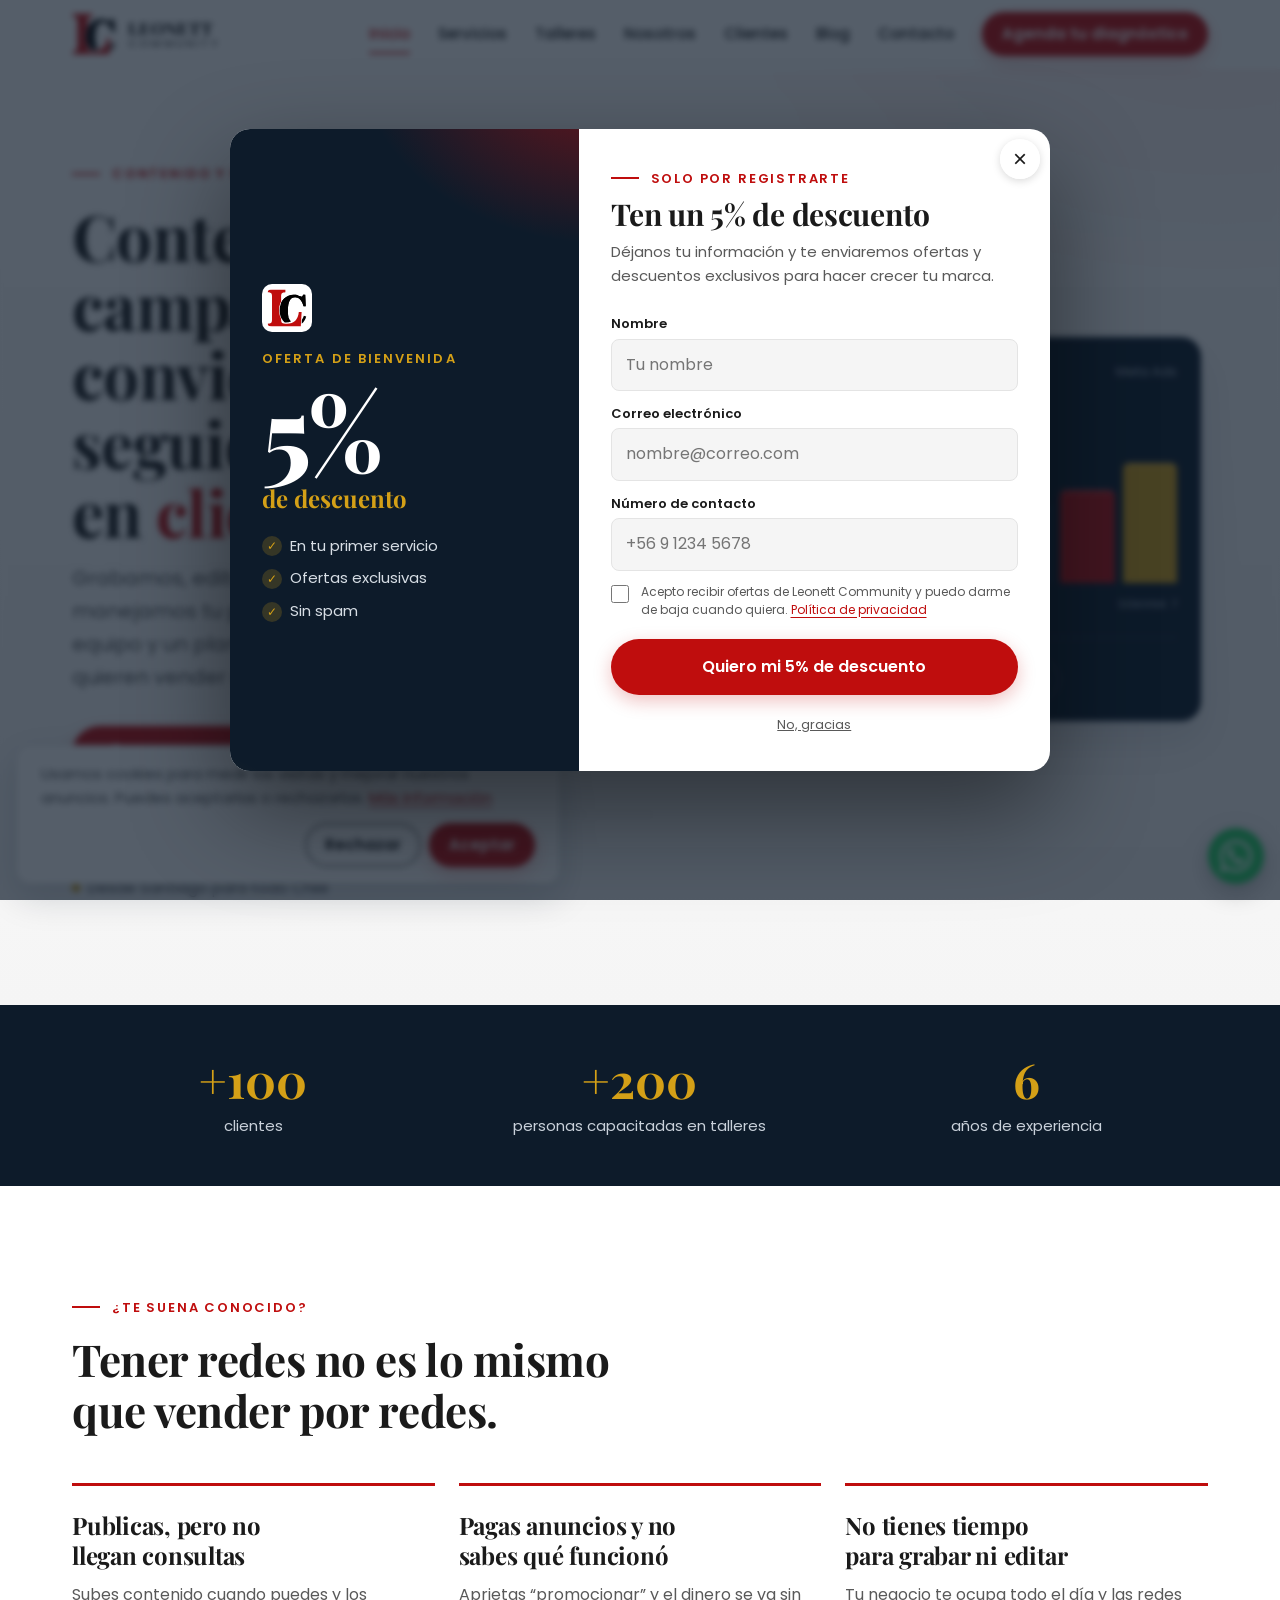
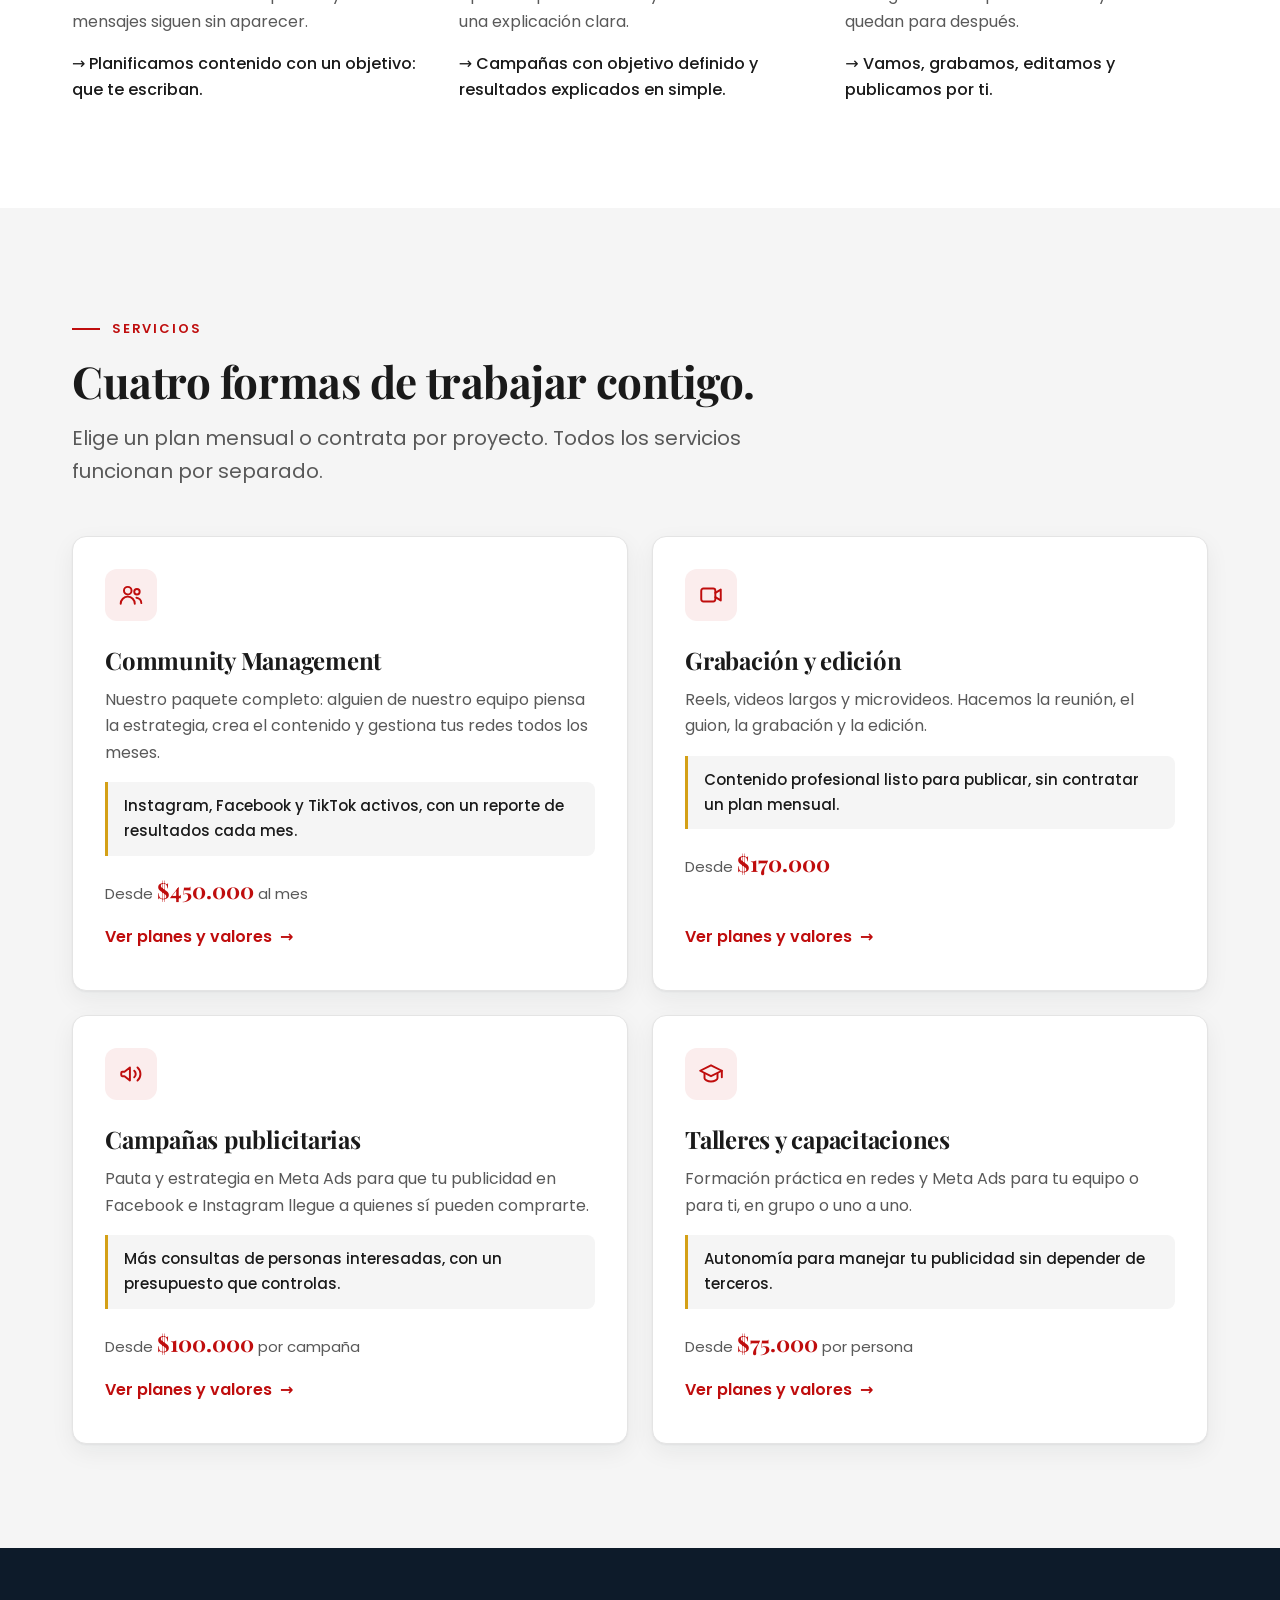
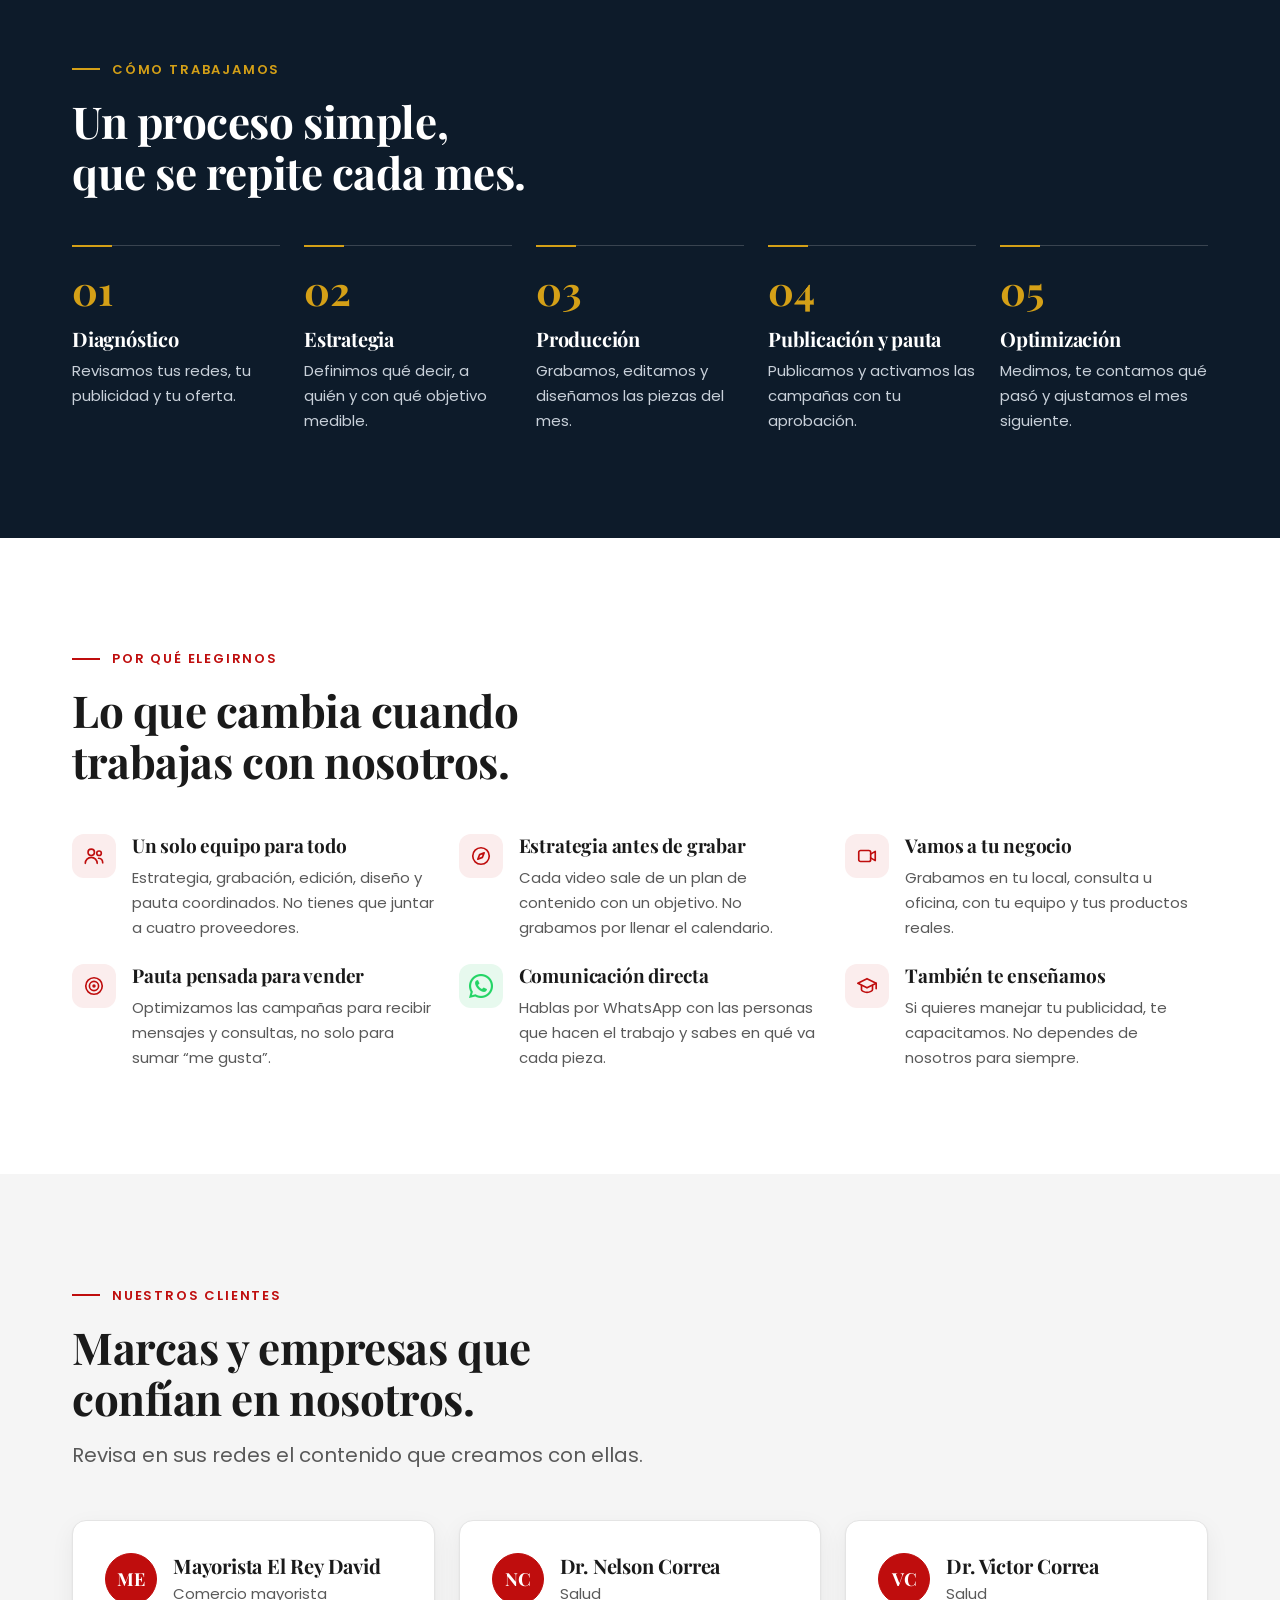
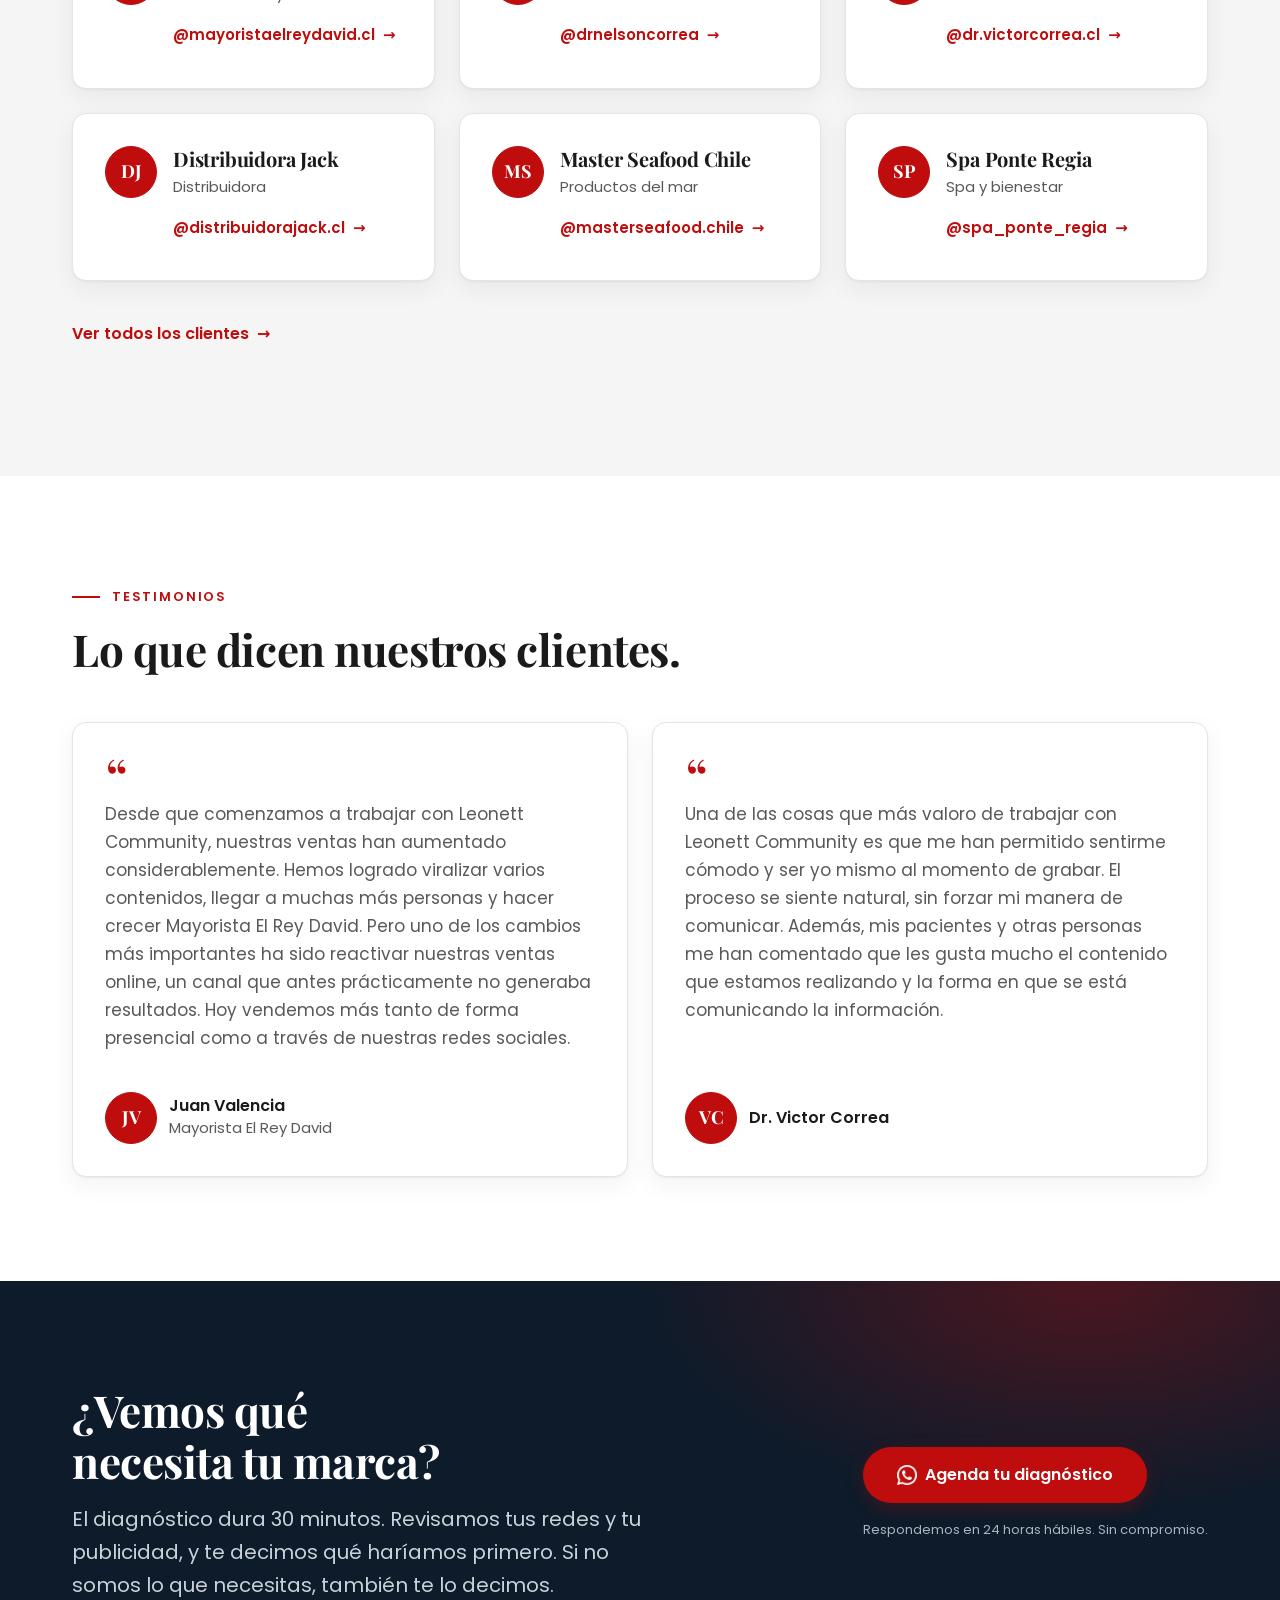
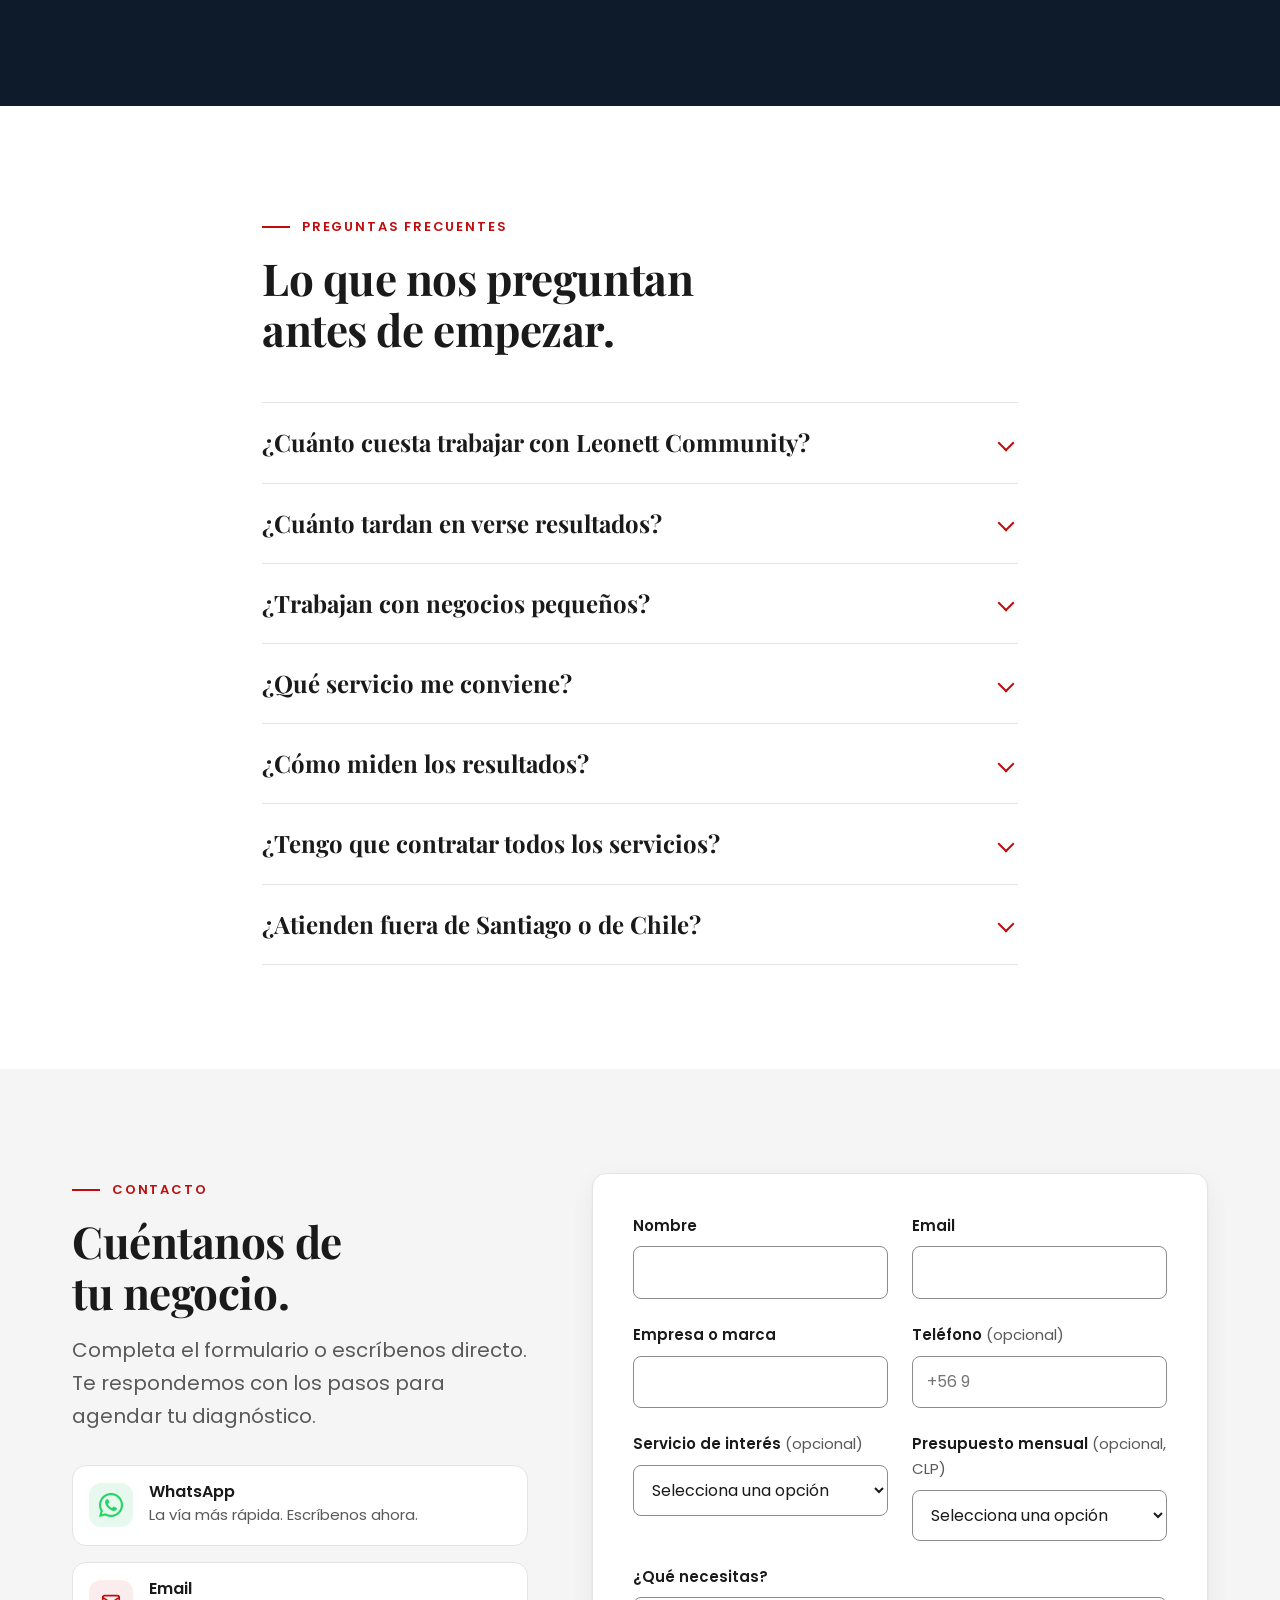
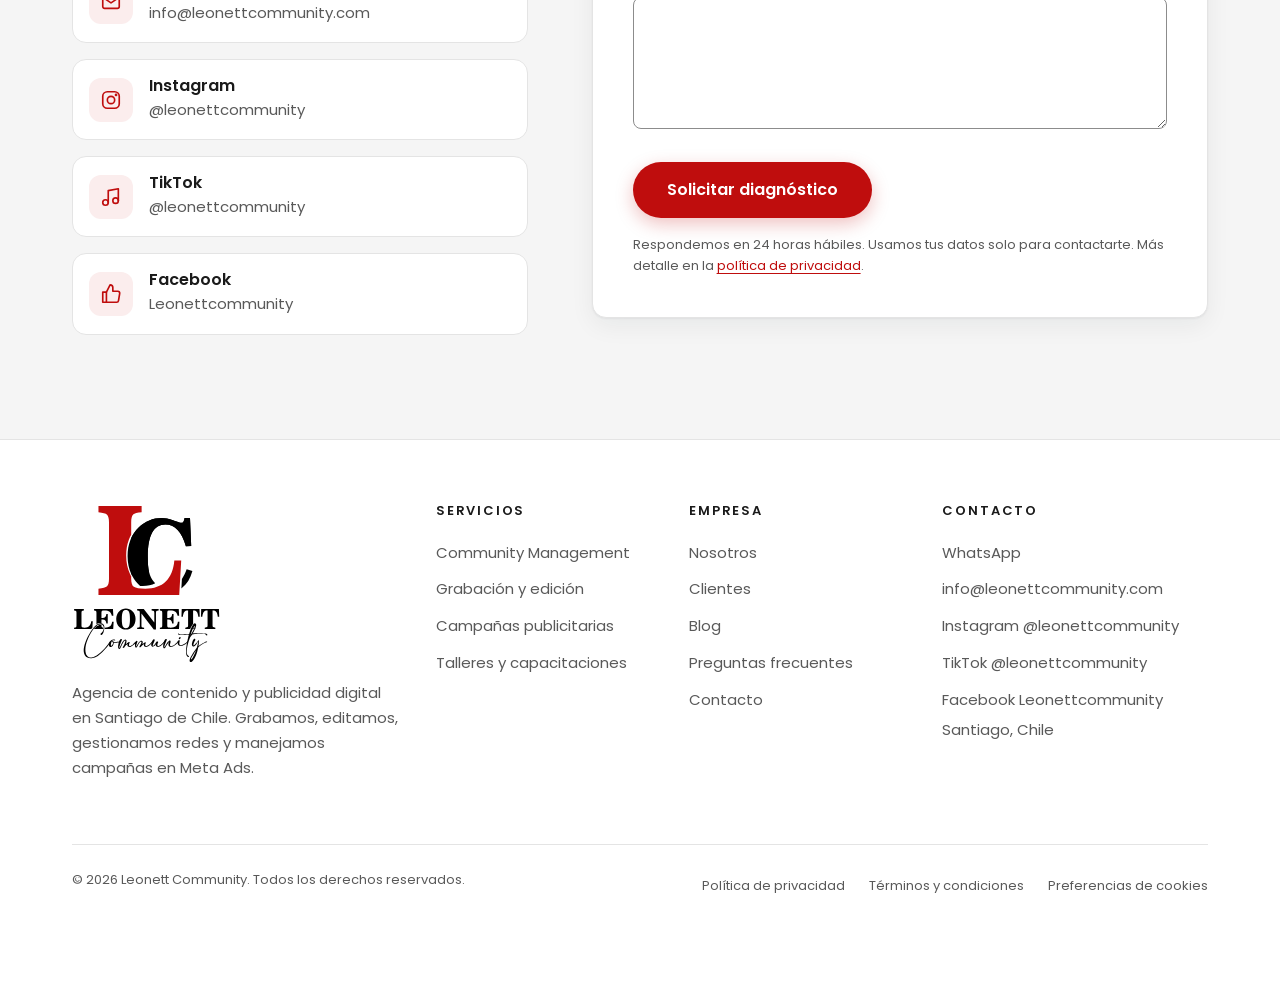
==== index.html @ bdb8c93e "Inicio: se quita el banner superior del taller Co-Authored-By: Claude Opus 5.5 <noreply@anthropic.co" ====
<!DOCTYPE html>
<html lang="es-CL">
<head>
  <meta charset="utf-8">
  <meta name="viewport" content="width=device-width, initial-scale=1">
  <!-- Google Tag Manager + aviso de cookies (ver js/medicion.js) -->
  <script src="js/medicion.js"></script>
  <title>Leonett Community | Contenido y campañas de Meta Ads en Chile</title>
  <meta name="description" content="Agencia de contenido y publicidad digital en Santiago. Grabación, edición, community manager, campañas en Meta Ads y talleres. Agenda tu diagnóstico.">
  <meta name="robots" content="index, follow, max-image-preview:large, max-snippet:-1">
  <link rel="canonical" href="https://leonettcommunity.com/">
  <meta name="theme-color" content="#BF0D0D">

  <!-- Open Graph / redes sociales -->
  <meta property="og:type" content="website">
  <meta property="og:locale" content="es_CL">
  <meta property="og:site_name" content="Leonett Community">
  <meta property="og:title" content="Leonett Community | Contenido y campañas de Meta Ads en Chile">
  <meta property="og:description" content="Agencia de contenido y publicidad digital en Santiago. Grabación, edición, community manager, campañas en Meta Ads y talleres. Agenda tu diagnóstico.">
  <meta property="og:url" content="https://leonettcommunity.com/">
  <meta property="og:image" content="https://leonettcommunity.com/images/og-image.jpg">
  <meta property="og:image:width" content="1200">
  <meta property="og:image:height" content="630">
  <meta name="twitter:card" content="summary_large_image">
  <meta name="twitter:title" content="Leonett Community | Contenido y campañas de Meta Ads en Chile">
  <meta name="twitter:description" content="Agencia de contenido y publicidad digital en Santiago. Grabación, edición, community manager, campañas en Meta Ads y talleres. Agenda tu diagnóstico.">
  <meta name="twitter:image" content="https://leonettcommunity.com/images/og-image.jpg">

  <link rel="icon" href="/favicon.ico" sizes="48x48">
  <link rel="icon" href="/images/icon-192.png" sizes="192x192" type="image/png">
  <link rel="icon" href="/favicon.svg" type="image/svg+xml">
  <link rel="manifest" href="/site.webmanifest">
  <link rel="apple-touch-icon" href="images/apple-touch-icon.png">
  <link rel="preload" href="fonts/playfair-display.woff2" as="font" type="font/woff2" crossorigin>
  <link rel="preload" href="fonts/poppins-400.woff2" as="font" type="font/woff2" crossorigin>
  <link rel="stylesheet" href="css/styles.css">
  <script>document.documentElement.classList.add("js");</script>
  <script type="application/ld+json">{"@context": "https://schema.org", "@type": "WebSite", "name": "Leonett Community", "alternateName": ["Leonett", "Leonett Community Chile"], "url": "https://leonettcommunity.com/"}</script>
  <script type="application/ld+json">{"@context": "https://schema.org", "@type": "WebPage", "name": "Leonett Community | Contenido y campañas de Meta Ads en Chile", "url": "https://leonettcommunity.com/", "primaryImageOfPage": {"@type": "ImageObject", "url": "https://leonettcommunity.com/images/og-image.jpg", "width": 1200, "height": 630}, "about": {"@type": "Organization", "name": "Leonett Community"}}</script>
  <script type="application/ld+json">{"@context": "https://schema.org", "@type": "ProfessionalService", "name": "Leonett Community", "description": "Agencia de contenido y publicidad digital: grabación, edición, community manager, campañas en Meta Ads y talleres.", "url": "https://leonettcommunity.com/", "logo": "https://leonettcommunity.com/images/icon-512.png", "image": "https://leonettcommunity.com/images/og-image.jpg", "email": "info@leonettcommunity.com", "telephone": "+56949955184", "priceRange": "$$", "address": {"@type": "PostalAddress", "addressLocality": "Santiago", "addressRegion": "Región Metropolitana", "addressCountry": "CL"}, "areaServed": [{"@type": "Country", "name": "Chile"}], "sameAs": ["https://www.instagram.com/leonettcommunity/", "https://www.tiktok.com/@leonettcommunity", "https://www.facebook.com/Leonettcommunity"], "founder": {"@type": "Person", "name": "Sarai Leonett", "jobTitle": "Fundadora y directora"}}</script>
  <script type="application/ld+json">{"@context": "https://schema.org", "@type": "FAQPage", "mainEntity": [{"@type": "Question", "name": "¿Cuánto cuesta trabajar con Leonett Community?", "acceptedAnswer": {"@type": "Answer", "text": "Los planes mensuales de Community Management parten en $450.000 y los servicios por proyecto desde $100.000. Todos los valores están en la página de servicios, en pesos chilenos. La inversión en anuncios es aparte y la pagas directamente a Meta."}}, {"@type": "Question", "name": "¿Cuánto tardan en verse resultados?", "acceptedAnswer": {"@type": "Answer", "text": "Las campañas suelen generar las primeras consultas durante las primeras semanas, cuando el algoritmo termina su fase de aprendizaje. El contenido orgánico es más lento: necesita constancia durante dos o tres meses para mostrar una tendencia clara. No prometemos cifras antes de conocer tu negocio."}}, {"@type": "Question", "name": "¿Trabajan con negocios pequeños?", "acceptedAnswer": {"@type": "Answer", "text": "Sí. La mayoría de nuestros clientes son pymes, profesionales independientes y negocios familiares. Por eso tenemos opciones para distintos presupuestos, desde una campaña puntual hasta la gestión completa de tus redes."}}, {"@type": "Question", "name": "¿Qué servicio me conviene?", "acceptedAnswer": {"@type": "Answer", "text": "Si quieres delegar tus redes por completo, un plan de Community Management. Si solo necesitas videos, grabación y edición por proyecto. Si ya tienes contenido y te falta alcance, una campaña en Meta Ads. Y si prefieres hacerlo tú, un taller. En el diagnóstico lo definimos contigo."}}, {"@type": "Question", "name": "¿Cómo miden los resultados?", "acceptedAnswer": {"@type": "Answer", "text": "Con las métricas que importan para tu negocio: mensajes recibidos, costo por consulta, alcance y crecimiento de la cuenta. Te las explicamos en lenguaje simple, sin tecnicismos, para que sepas qué funcionó y qué vamos a cambiar."}}, {"@type": "Question", "name": "¿Tengo que contratar todos los servicios?", "acceptedAnswer": {"@type": "Answer", "text": "No. Cada servicio funciona por separado y puedes empezar por uno. Muchos clientes comienzan con una campaña o un taller y luego suman contenido."}}, {"@type": "Question", "name": "¿Atienden fuera de Santiago o de Chile?", "acceptedAnswer": {"@type": "Answer", "text": "Las campañas y los talleres online los hacemos para cualquier ciudad o país de habla hispana. La grabación presencial la realizamos en Santiago; para otras zonas, conversemos y vemos la mejor forma."}}]}</script>
</head>
<body>
  <!-- Google Tag Manager (noscript) -->
  <noscript><iframe src="https://www.googletagmanager.com/ns.html?id=GTM-KVX25G84" height="0" width="0" style="display:none;visibility:hidden" title="Google Tag Manager"></iframe></noscript>
  <!-- End Google Tag Manager (noscript) -->
  <a class="skip-link" href="#contenido">Saltar al contenido</a>

  <header class="header">
    <div class="container header__inner">
      <a class="marca" href="index.html">
        <img src="images/logo-mark.svg" alt="" width="44" height="42">
        <span class="marca__nombre">LEONETT<small>Community</small></span>
      </a>
      <button class="menu-btn" type="button" aria-expanded="false" aria-controls="nav" aria-label="Abrir menú"><span></span></button>
      <nav class="nav" id="nav" aria-label="Principal">
        <ul class="nav__lista">
          <li><a href="index.html" aria-current="page">Inicio</a></li>
          <li><a href="servicios.html">Servicios</a></li>
          <li><a href="talleres.html">Talleres</a></li>
          <li><a href="nosotros.html">Nosotros</a></li>
          <li><a href="clientes.html">Clientes</a></li>
          <li><a href="blog.html">Blog</a></li>
          <li><a href="contacto.html">Contacto</a></li>
          <li class="nav__cta"><a class="btn btn--primario btn--sm" href="https://wa.me/56949955184?text=Hola%2C%20quiero%20agendar%20un%20diagn%C3%B3stico" target="_blank" rel="noopener noreferrer">Agenda tu diagnóstico</a></li>
        </ul>
      </nav>
    </div>
  </header>

  <main id="contenido">
    <!-- HERO -->
    <section class="hero" aria-labelledby="hero-titulo">
      <div class="container hero__grid">
        <div>
          <p class="eyebrow">Contenido y publicidad digital</p>
          <h1 id="hero-titulo">Contenido y campañas que convierten seguidores en <em>clientes</em>.</h1>
          <p class="lead">Grabamos, editamos, gestionamos tus redes y manejamos tu publicidad en Meta Ads. Un solo equipo y un plan mensual claro para negocios que quieren vender más por redes sociales.</p>
          <div class="acciones">
            <a class="btn btn--primario btn--lg" href="https://wa.me/56949955184?text=Hola%2C%20quiero%20agendar%20un%20diagn%C3%B3stico" target="_blank" rel="noopener noreferrer"><img class="ico-wa" src="images/whatsapp-blanco.png" alt="" width="20" height="20"> Agenda tu diagnóstico</a>
            <a class="btn btn--borde btn--lg" href="#servicios">Ver servicios</a>
          </div>
          <ul class="hero__confianza">
            <li>Diagnóstico</li>
            <li>Respuesta en 24 horas hábiles</li>
            <li>Desde Santiago para todo Chile</li>
          </ul>
        </div>

        <!-- Ilustración decorativa hecha con CSS: no muestra datos reales -->
        <div class="hero__visual">
          <div class="panel" aria-hidden="true">
            <div class="panel__top"><span class="panel__estado">Campaña activa</span><span>Meta Ads</span></div>
            <div class="panel__titulo">Consultas por semana</div>
            <div class="barras"><span></span><span></span><span></span><span></span><span></span><span></span><span></span></div>
            <div class="panel__eje"><span>Semana 1</span><span>Semana 7</span></div>
            <div class="chips"><span class="chip">Reel</span><span class="chip">Carrusel</span><span class="chip">Historia</span><span class="chip">Anuncio</span></div>
          </div>
        </div>
      </div>
    </section>

    <!-- CIFRAS -->
    <section class="oscuro cifras" aria-label="Leonett Community en cifras">
      <div class="container">
        <ul class="cifras__lista">
          <li><span class="cifras__num">+100</span><span class="cifras__txt">clientes</span></li>
          <li><span class="cifras__num">+200</span><span class="cifras__txt">personas capacitadas en talleres</span></li>
          <li><span class="cifras__num">6</span><span class="cifras__txt">años de experiencia</span></li>
        </ul>
      </div>
    </section>

    <!-- PROBLEMA → SOLUCIÓN -->
    <section class="seccion" aria-labelledby="prob-titulo">
      <div class="container">
        <div class="encabezado reveal">
          <p class="eyebrow">¿Te suena conocido?</p>
          <h2 id="prob-titulo">Tener redes no es lo mismo que vender por redes.</h2>
        </div>
        <div class="grid grid--3">
          <article class="problema reveal">
            <h3>Publicas, pero no llegan consultas</h3>
            <p>Subes contenido cuando puedes y los mensajes siguen sin aparecer.</p>
            <p class="solucion">→ Planificamos contenido con un objetivo: que te escriban.</p>
          </article>
          <article class="problema reveal">
            <h3>Pagas anuncios y no sabes qué funcionó</h3>
            <p>Aprietas “promocionar” y el dinero se va sin una explicación clara.</p>
            <p class="solucion">→ Campañas con objetivo definido y resultados explicados en simple.</p>
          </article>
          <article class="problema reveal">
            <h3>No tienes tiempo para grabar ni editar</h3>
            <p>Tu negocio te ocupa todo el día y las redes quedan para después.</p>
            <p class="solucion">→ Vamos, grabamos, editamos y publicamos por ti.</p>
          </article>
        </div>
      </div>
    </section>

    <!-- SERVICIOS -->
    <section class="seccion seccion--hueso" id="servicios" aria-labelledby="serv-titulo">
      <div class="container">
        <div class="encabezado reveal">
          <p class="eyebrow">Servicios</p>
          <h2 id="serv-titulo">Cuatro formas de trabajar contigo.</h2>
          <p>Elige un plan mensual o contrata por proyecto. Todos los servicios funcionan por separado.</p>
        </div>
        <div class="grid grid--2">
          <article class="card card--hover servicio reveal">
            <span class="icono"><svg viewBox="0 0 24 24" fill="none" stroke="currentColor" stroke-width="1.8" stroke-linecap="round" stroke-linejoin="round" aria-hidden="true" focusable="false"><circle cx="9" cy="8" r="3.5"/><path d="M2.5 20a6.5 6.5 0 0 1 13 0"/><circle cx="17.5" cy="9" r="2.5"/><path d="M17 14.5a5 5 0 0 1 4.5 5"/></svg></span>
            <h3>Community Management</h3>
            <p>Nuestro paquete completo: alguien de nuestro equipo piensa la estrategia, crea el contenido y gestiona tus redes todos los meses.</p>
            <p class="servicio__beneficio">Instagram, Facebook y TikTok activos, con un reporte de resultados cada mes.</p>
            <p class="servicio__precio">Desde <strong>$450.000</strong> al mes</p>
            <a class="enlace-flecha" href="servicios.html#community-management">Ver planes y valores<span class="sr-only">: Community Management</span></a>
          </article>
          <article class="card card--hover servicio reveal">
            <span class="icono"><svg viewBox="0 0 24 24" fill="none" stroke="currentColor" stroke-width="1.8" stroke-linecap="round" stroke-linejoin="round" aria-hidden="true" focusable="false"><rect x="3" y="6" width="13" height="12" rx="2"/><path d="m16 10 5-3v10l-5-3"/></svg></span>
            <h3>Grabación y edición</h3>
            <p>Reels, videos largos y microvideos. Hacemos la reunión, el guion, la grabación y la edición.</p>
            <p class="servicio__beneficio">Contenido profesional listo para publicar, sin contratar un plan mensual.</p>
            <p class="servicio__precio">Desde <strong>$170.000</strong></p>
            <a class="enlace-flecha" href="servicios.html#grabacion-edicion">Ver planes y valores<span class="sr-only">: Grabación y edición</span></a>
          </article>
          <article class="card card--hover servicio reveal">
            <span class="icono"><svg viewBox="0 0 24 24" fill="none" stroke="currentColor" stroke-width="1.8" stroke-linecap="round" stroke-linejoin="round" aria-hidden="true" focusable="false"><path d="M3 11v2a1 1 0 0 0 1 1h2l5 4V6L6 10H4a1 1 0 0 0-1 1z"/><path d="M15 9a4 4 0 0 1 0 6"/><path d="M18 6a8 8 0 0 1 0 12"/></svg></span>
            <h3>Campañas publicitarias</h3>
            <p>Pauta y estrategia en Meta Ads para que tu publicidad en Facebook e Instagram llegue a quienes sí pueden comprarte.</p>
            <p class="servicio__beneficio">Más consultas de personas interesadas, con un presupuesto que controlas.</p>
            <p class="servicio__precio">Desde <strong>$100.000</strong> por campaña</p>
            <a class="enlace-flecha" href="servicios.html#campanas">Ver planes y valores<span class="sr-only">: Campañas publicitarias</span></a>
          </article>
          <article class="card card--hover servicio reveal">
            <span class="icono"><svg viewBox="0 0 24 24" fill="none" stroke="currentColor" stroke-width="1.8" stroke-linecap="round" stroke-linejoin="round" aria-hidden="true" focusable="false"><path d="m2 9 10-5 10 5-10 5z"/><path d="M6 11.5V16c0 1 2.7 3 6 3s6-2 6-3v-4.5"/><path d="M22 9v6"/></svg></span>
            <h3>Talleres y capacitaciones</h3>
            <p>Formación práctica en redes y Meta Ads para tu equipo o para ti, en grupo o uno a uno.</p>
            <p class="servicio__beneficio">Autonomía para manejar tu publicidad sin depender de terceros.</p>
            <p class="servicio__precio">Desde <strong>$75.000</strong> por persona</p>
            <a class="enlace-flecha" href="servicios.html#talleres">Ver planes y valores<span class="sr-only">: Talleres y capacitaciones</span></a>
          </article>
        </div>
      </div>
    </section>

    <!-- PROCESO -->
    <section class="seccion oscuro" aria-labelledby="proc-titulo">
      <div class="container">
        <div class="encabezado reveal">
          <p class="eyebrow">Cómo trabajamos</p>
          <h2 id="proc-titulo">Un proceso simple, que se repite cada mes.</h2>
        </div>
        <ol class="proceso">
          <li class="reveal"><h3>Diagnóstico</h3><p>Revisamos tus redes, tu publicidad y tu oferta.</p></li>
          <li class="reveal"><h3>Estrategia</h3><p>Definimos qué decir, a quién y con qué objetivo medible.</p></li>
          <li class="reveal"><h3>Producción</h3><p>Grabamos, editamos y diseñamos las piezas del mes.</p></li>
          <li class="reveal"><h3>Publicación y pauta</h3><p>Publicamos y activamos las campañas con tu aprobación.</p></li>
          <li class="reveal"><h3>Optimización</h3><p>Medimos, te contamos qué pasó y ajustamos el mes siguiente.</p></li>
        </ol>
      </div>
    </section>

    <!-- POR QUÉ ELEGIRNOS -->
    <section class="seccion" aria-labelledby="dif-titulo">
      <div class="container">
        <div class="encabezado reveal">
          <p class="eyebrow">Por qué elegirnos</p>
          <h2 id="dif-titulo">Lo que cambia cuando trabajas con nosotros.</h2>
        </div>
        <div class="grid grid--3">
          <div class="dif reveal">
            <span class="icono"><svg viewBox="0 0 24 24" fill="none" stroke="currentColor" stroke-width="1.8" stroke-linecap="round" stroke-linejoin="round" aria-hidden="true" focusable="false"><circle cx="9" cy="8" r="3.5"/><path d="M2.5 20a6.5 6.5 0 0 1 13 0"/><circle cx="17.5" cy="9" r="2.5"/><path d="M17 14.5a5 5 0 0 1 4.5 5"/></svg></span>
            <div><h3>Un solo equipo para todo</h3><p>Estrategia, grabación, edición, diseño y pauta coordinados. No tienes que juntar a cuatro proveedores.</p></div>
          </div>
          <div class="dif reveal">
            <span class="icono"><svg viewBox="0 0 24 24" fill="none" stroke="currentColor" stroke-width="1.8" stroke-linecap="round" stroke-linejoin="round" aria-hidden="true" focusable="false"><circle cx="12" cy="12" r="9"/><path d="m15.5 8.5-2 5-5 2 2-5z"/></svg></span>
            <div><h3>Estrategia antes de grabar</h3><p>Cada video sale de un plan de contenido con un objetivo. No grabamos por llenar el calendario.</p></div>
          </div>
          <div class="dif reveal">
            <span class="icono"><svg viewBox="0 0 24 24" fill="none" stroke="currentColor" stroke-width="1.8" stroke-linecap="round" stroke-linejoin="round" aria-hidden="true" focusable="false"><rect x="3" y="6" width="13" height="12" rx="2"/><path d="m16 10 5-3v10l-5-3"/></svg></span>
            <div><h3>Vamos a tu negocio</h3><p>Grabamos en tu local, consulta u oficina, con tu equipo y tus productos reales.</p></div>
          </div>
          <div class="dif reveal">
            <span class="icono"><svg viewBox="0 0 24 24" fill="none" stroke="currentColor" stroke-width="1.8" stroke-linecap="round" stroke-linejoin="round" aria-hidden="true" focusable="false"><circle cx="12" cy="12" r="9"/><circle cx="12" cy="12" r="5"/><circle cx="12" cy="12" r="1"/></svg></span>
            <div><h3>Pauta pensada para vender</h3><p>Optimizamos las campañas para recibir mensajes y consultas, no solo para sumar “me gusta”.</p></div>
          </div>
          <div class="dif reveal">
            <span class="icono icono--wa"><img src="images/whatsapp.png" alt="" width="22" height="22"></span>
            <div><h3>Comunicación directa</h3><p>Hablas por WhatsApp con las personas que hacen el trabajo y sabes en qué va cada pieza.</p></div>
          </div>
          <div class="dif reveal">
            <span class="icono"><svg viewBox="0 0 24 24" fill="none" stroke="currentColor" stroke-width="1.8" stroke-linecap="round" stroke-linejoin="round" aria-hidden="true" focusable="false"><path d="m2 9 10-5 10 5-10 5z"/><path d="M6 11.5V16c0 1 2.7 3 6 3s6-2 6-3v-4.5"/><path d="M22 9v6"/></svg></span>
            <div><h3>También te enseñamos</h3><p>Si quieres manejar tu publicidad, te capacitamos. No dependes de nosotros para siempre.</p></div>
          </div>
        </div>
      </div>
    </section>

    <!-- CLIENTES -->
    <section class="seccion seccion--hueso" aria-labelledby="casos-titulo">
      <div class="container">
        <div class="encabezado reveal">
          <p class="eyebrow">Nuestros clientes</p>
          <h2 id="casos-titulo">Marcas y empresas que confían en nosotros.</h2>
          <p>Revisa en sus redes el contenido que creamos con ellas.</p>
        </div>
        <div class="grid grid--3">
          <article class="card card--hover marca-card reveal">
            <span class="avatar avatar--iniciales" aria-hidden="true">ME</span>
            <div>
              <h3>Mayorista El Rey David</h3>
              <p class="marca-card__rubro">Comercio mayorista</p>
              <a class="enlace-flecha" href="https://www.instagram.com/mayoristaelreydavid.cl/" target="_blank" rel="noopener noreferrer">@mayoristaelreydavid.cl<span class="sr-only"> en Instagram</span></a>
            </div>
          </article>
          <article class="card card--hover marca-card reveal">
            <span class="avatar avatar--iniciales" aria-hidden="true">NC</span>
            <div>
              <h3>Dr. Nelson Correa</h3>
              <p class="marca-card__rubro">Salud</p>
              <a class="enlace-flecha" href="https://www.instagram.com/drnelsoncorrea/" target="_blank" rel="noopener noreferrer">@drnelsoncorrea<span class="sr-only"> en Instagram</span></a>
            </div>
          </article>
          <article class="card card--hover marca-card reveal">
            <span class="avatar avatar--iniciales" aria-hidden="true">VC</span>
            <div>
              <h3>Dr. Victor Correa</h3>
              <p class="marca-card__rubro">Salud</p>
              <a class="enlace-flecha" href="https://www.instagram.com/dr.victorcorrea.cl/" target="_blank" rel="noopener noreferrer">@dr.victorcorrea.cl<span class="sr-only"> en Instagram</span></a>
            </div>
          </article>
          <article class="card card--hover marca-card reveal">
            <span class="avatar avatar--iniciales" aria-hidden="true">DJ</span>
            <div>
              <h3>Distribuidora Jack</h3>
              <p class="marca-card__rubro">Distribuidora</p>
              <a class="enlace-flecha" href="https://www.instagram.com/distribuidorajack.cl/" target="_blank" rel="noopener noreferrer">@distribuidorajack.cl<span class="sr-only"> en Instagram</span></a>
            </div>
          </article>
          <article class="card card--hover marca-card reveal">
            <span class="avatar avatar--iniciales" aria-hidden="true">MS</span>
            <div>
              <h3>Master Seafood Chile</h3>
              <p class="marca-card__rubro">Productos del mar</p>
              <a class="enlace-flecha" href="https://www.instagram.com/masterseafood.chile/" target="_blank" rel="noopener noreferrer">@masterseafood.chile<span class="sr-only"> en Instagram</span></a>
            </div>
          </article>
          <article class="card card--hover marca-card reveal">
            <span class="avatar avatar--iniciales" aria-hidden="true">SP</span>
            <div>
              <h3>Spa Ponte Regia</h3>
              <p class="marca-card__rubro">Spa y bienestar</p>
              <a class="enlace-flecha" href="https://www.instagram.com/spa_ponte_regia/" target="_blank" rel="noopener noreferrer">@spa_ponte_regia<span class="sr-only"> en Instagram</span></a>
            </div>
          </article>
        </div>
        <p style="margin-top:2rem"><a class="enlace-flecha" href="clientes.html">Ver todos los clientes</a></p>
      </div>
    </section>

    <!-- TESTIMONIOS -->
    <section class="seccion" aria-labelledby="test-titulo">
      <div class="container">
        <div class="encabezado reveal">
          <p class="eyebrow">Testimonios</p>
          <h2 id="test-titulo">Lo que dicen nuestros clientes.</h2>
        </div>
        <div class="grid grid--2">
          <figure class="card testimonio reveal">
            <blockquote><p>Desde que comenzamos a trabajar con Leonett Community, nuestras ventas han aumentado considerablemente. Hemos logrado viralizar varios contenidos, llegar a muchas más personas y hacer crecer Mayorista El Rey David. Pero uno de los cambios más importantes ha sido reactivar nuestras ventas online, un canal que antes prácticamente no generaba resultados. Hoy vendemos más tanto de forma presencial como a través de nuestras redes sociales.</p></blockquote>
            <figcaption>
              <!-- Para usar foto: <span class="avatar"><img src="images/cliente.webp" alt="" width="52" height="52" loading="lazy"></span> -->
              <span class="avatar avatar--iniciales" aria-hidden="true">JV</span>
              <span><cite>Juan Valencia</cite><span>Mayorista El Rey David</span></span>
            </figcaption>
          </figure>
          <figure class="card testimonio reveal">
            <blockquote><p>Una de las cosas que más valoro de trabajar con Leonett Community es que me han permitido sentirme cómodo y ser yo mismo al momento de grabar. El proceso se siente natural, sin forzar mi manera de comunicar. Además, mis pacientes y otras personas me han comentado que les gusta mucho el contenido que estamos realizando y la forma en que se está comunicando la información.</p></blockquote>
            <figcaption>
              <!-- Para usar foto: <span class="avatar"><img src="images/cliente.webp" alt="" width="52" height="52" loading="lazy"></span> -->
              <span class="avatar avatar--iniciales" aria-hidden="true">VC</span>
              <span><cite>Dr. Victor Correa</cite></span>
            </figcaption>
          </figure>
        </div>
      </div>
    </section>

    <section class="seccion oscuro cta" aria-labelledby="cta-titulo">
      <div class="container cta__inner reveal">
        <div>
          <h2 id="cta-titulo">¿Vemos qué necesita tu marca?</h2>
          <p>El diagnóstico dura 30 minutos. Revisamos tus redes y tu publicidad, y te decimos qué haríamos primero. Si no somos lo que necesitas, también te lo decimos.</p>
        </div>
        <div>
          <a class="btn btn--primario btn--lg" href="https://wa.me/56949955184?text=Hola%2C%20quiero%20agendar%20un%20diagn%C3%B3stico" target="_blank" rel="noopener noreferrer"><img class="ico-wa" src="images/whatsapp-blanco.png" alt="" width="20" height="20"> Agenda tu diagnóstico</a>
          <p class="microcopy">Respondemos en 24 horas hábiles. Sin compromiso.</p>
        </div>
      </div>
    </section>

    <!-- FAQ -->
    <section class="seccion" id="preguntas" aria-labelledby="faq-titulo">
      <div class="container container--angosto">
        <div class="encabezado reveal">
          <p class="eyebrow">Preguntas frecuentes</p>
          <h2 id="faq-titulo">Lo que nos preguntan antes de empezar.</h2>
        </div>
        <div class="faq">
          <details>
            <summary>¿Cuánto cuesta trabajar con Leonett Community?</summary>
            <div class="faq__resp"><p>Los planes mensuales de Community Management parten en $450.000 y los servicios por proyecto desde $100.000. Todos los valores están en la página de servicios, en pesos chilenos. La inversión en anuncios es aparte y la pagas directamente a Meta.</p></div>
          </details>
          <details>
            <summary>¿Cuánto tardan en verse resultados?</summary>
            <div class="faq__resp"><p>Las campañas suelen generar las primeras consultas durante las primeras semanas, cuando el algoritmo termina su fase de aprendizaje. El contenido orgánico es más lento: necesita constancia durante dos o tres meses para mostrar una tendencia clara. No prometemos cifras antes de conocer tu negocio.</p></div>
          </details>
          <details>
            <summary>¿Trabajan con negocios pequeños?</summary>
            <div class="faq__resp"><p>Sí. La mayoría de nuestros clientes son pymes, profesionales independientes y negocios familiares. Por eso tenemos opciones para distintos presupuestos, desde una campaña puntual hasta la gestión completa de tus redes.</p></div>
          </details>
          <details>
            <summary>¿Qué servicio me conviene?</summary>
            <div class="faq__resp"><p>Si quieres delegar tus redes por completo, un plan de Community Management. Si solo necesitas videos, grabación y edición por proyecto. Si ya tienes contenido y te falta alcance, una campaña en Meta Ads. Y si prefieres hacerlo tú, un taller. En el diagnóstico lo definimos contigo.</p></div>
          </details>
          <details>
            <summary>¿Cómo miden los resultados?</summary>
            <div class="faq__resp"><p>Con las métricas que importan para tu negocio: mensajes recibidos, costo por consulta, alcance y crecimiento de la cuenta. Te las explicamos en lenguaje simple, sin tecnicismos, para que sepas qué funcionó y qué vamos a cambiar.</p></div>
          </details>
          <details>
            <summary>¿Tengo que contratar todos los servicios?</summary>
            <div class="faq__resp"><p>No. Cada servicio funciona por separado y puedes empezar por uno. Muchos clientes comienzan con una campaña o un taller y luego suman contenido.</p></div>
          </details>
          <details>
            <summary>¿Atienden fuera de Santiago o de Chile?</summary>
            <div class="faq__resp"><p>Las campañas y los talleres online los hacemos para cualquier ciudad o país de habla hispana. La grabación presencial la realizamos en Santiago; para otras zonas, conversemos y vemos la mejor forma.</p></div>
          </details>
        </div>
      </div>
    </section>

    <!-- CONTACTO -->
    <section class="seccion seccion--hueso" id="contacto" aria-labelledby="cont-titulo">
      <div class="container contacto">
        <div>
          <p class="eyebrow">Contacto</p>
          <h2 id="cont-titulo">Cuéntanos de tu negocio.</h2>
          <p class="lead">Completa el formulario o escríbenos directo. Te respondemos con los pasos para agendar tu diagnóstico.</p>
          <ul class="canales">
            <li><a href="https://wa.me/56949955184?text=Hola%2C%20quiero%20agendar%20un%20diagn%C3%B3stico" target="_blank" rel="noopener noreferrer"><span class="icono icono--wa"><img src="images/whatsapp.png" alt="" width="24" height="24"></span><span><strong>WhatsApp</strong><span>La vía más rápida. Escríbenos ahora.</span></span></a></li>
            <li><a href="mailto:info@leonettcommunity.com"><span class="icono"><svg viewBox="0 0 24 24" fill="none" stroke="currentColor" stroke-width="1.8" stroke-linecap="round" stroke-linejoin="round" aria-hidden="true" focusable="false"><rect x="3" y="5" width="18" height="14" rx="2"/><path d="m3 7 9 6 9-6"/></svg></span><span><strong>Email</strong><span>info@leonettcommunity.com</span></span></a></li>
            <li><a href="https://www.instagram.com/leonettcommunity/" target="_blank" rel="noopener noreferrer"><span class="icono"><svg viewBox="0 0 24 24" fill="none" stroke="currentColor" stroke-width="1.8" stroke-linecap="round" stroke-linejoin="round" aria-hidden="true" focusable="false"><rect x="3" y="3" width="18" height="18" rx="5"/><circle cx="12" cy="12" r="4"/><circle cx="17.5" cy="6.5" r="0.6" fill="currentColor"/></svg></span><span><strong>Instagram</strong><span>@leonettcommunity</span></span></a></li>
            <li><a href="https://www.tiktok.com/@leonettcommunity" target="_blank" rel="noopener noreferrer"><span class="icono"><svg viewBox="0 0 24 24" fill="none" stroke="currentColor" stroke-width="1.8" stroke-linecap="round" stroke-linejoin="round" aria-hidden="true" focusable="false"><path d="M9 18V5l11-2v13"/><circle cx="6" cy="18" r="3"/><circle cx="17" cy="16" r="3"/></svg></span><span><strong>TikTok</strong><span>@leonettcommunity</span></span></a></li>
            <li><a href="https://www.facebook.com/Leonettcommunity" target="_blank" rel="noopener noreferrer"><span class="icono"><svg viewBox="0 0 24 24" fill="none" stroke="currentColor" stroke-width="1.8" stroke-linecap="round" stroke-linejoin="round" aria-hidden="true" focusable="false"><path d="M7 10v11H3V10z"/><path d="M7 10l4-8a3 3 0 0 1 3 3v4h5.5a2 2 0 0 1 2 2.300l-1.300 8A2 2 0 0 1 18.2 21H7"/></svg></span><span><strong>Facebook</strong><span>Leonettcommunity</span></span></a></li>
          </ul>
        </div>
        <div>
          <!--
            CONEXIÓN DEL FORMULARIO
            Mientras "action" tenga TU_ID, el formulario se envía por WhatsApp (ver js/main.js).
            · Formspree: crea un formulario en formspree.io y reemplaza TU_ID por tu código.
            · Netlify Forms: quita "action", agrega data-netlify="true" y usa action="gracias.html".
            · Backend propio o webhook: pon tu URL en "action" (debe aceptar POST).
          -->
          <form class="form" id="form-contacto" action="https://formspree.io/f/TU_ID" method="POST">
            <div class="form__grid">
              <div class="campo">
                <label for="nombre">Nombre</label>
                <input id="nombre" name="nombre" type="text" autocomplete="name" required maxlength="80" aria-describedby="e-nombre">
                <p class="campo__error" id="e-nombre"></p>
              </div>
              <div class="campo">
                <label for="email">Email</label>
                <input id="email" name="email" type="email" autocomplete="email" inputmode="email" required maxlength="120" aria-describedby="e-email">
                <p class="campo__error" id="e-email"></p>
              </div>
              <div class="campo">
                <label for="empresa">Empresa o marca</label>
                <input id="empresa" name="empresa" type="text" autocomplete="organization" required maxlength="100" aria-describedby="e-empresa">
                <p class="campo__error" id="e-empresa"></p>
              </div>
              <div class="campo">
                <label for="telefono">Teléfono <span class="opcional">(opcional)</span></label>
                <input id="telefono" name="telefono" type="tel" autocomplete="tel" inputmode="tel" maxlength="20" placeholder="+56 9">
              </div>
              <div class="campo">
                <label for="servicio">Servicio de interés <span class="opcional">(opcional)</span></label>
                <select id="servicio" name="servicio">
                  <option value="">Selecciona una opción</option>
                <option>Community Management: Plan Estándar</option>
                <option>Community Management: Plan Premium</option>
                <option>Grabación y edición</option>
                <option>Campañas publicitarias</option>
                <option>Talleres y capacitaciones</option>
                <option>Aún no lo sé</option>
                </select>
              </div>
              <div class="campo">
                <label for="presupuesto">Presupuesto mensual <span class="opcional">(opcional, CLP)</span></label>
                <select id="presupuesto" name="presupuesto">
                  <option value="">Selecciona una opción</option>
                  <option>Menos de $150.000</option>
                  <option>$150.000 a $400.000</option>
                  <option>$400.000 a $800.000</option>
                  <option>Más de $800.000</option>
                  <option>Aún no lo sé</option>
                </select>
              </div>
              <div class="campo campo--ancho">
                <label for="mensaje">¿Qué necesitas?</label>
                <textarea id="mensaje" name="mensaje" required maxlength="1500" aria-describedby="e-mensaje"></textarea>
                <p class="campo__error" id="e-mensaje"></p>
              </div>
            </div>
            <div class="trampa" aria-hidden="true">
              <label for="sitio">No completes este campo</label>
              <input id="sitio" name="_gotcha" type="text" tabindex="-1" autocomplete="off">
            </div>
            <div class="form__pie">
              <button class="btn btn--primario btn--lg" type="submit">Solicitar diagnóstico</button>
              <p class="form__estado" role="status" aria-live="polite"></p>
              <p class="form__legal">Respondemos en 24 horas hábiles. Usamos tus datos solo para contactarte. Más detalle en la <a href="privacidad.html">política de privacidad</a>.</p>
            </div>
          </form>
        </div>
      </div>
    </section>
  </main>

  <footer class="footer">
    <div class="container">
      <div class="footer__grid">
        <div>
          <img class="footer__logo" src="images/logo-full.svg" alt="Leonett Community" width="150" height="162" loading="lazy">
          <p>Agencia de contenido y publicidad digital en Santiago de Chile. Grabamos, editamos, gestionamos redes y manejamos campañas en Meta Ads.</p>
        </div>
        <div>
          <h2>Servicios</h2>
          <ul>
            <li><a href="servicios.html#community-management">Community Management</a></li>
            <li><a href="servicios.html#grabacion-edicion">Grabación y edición</a></li>
            <li><a href="servicios.html#campanas">Campañas publicitarias</a></li>
            <li><a href="servicios.html#talleres">Talleres y capacitaciones</a></li>
          </ul>
        </div>
        <div>
          <h2>Empresa</h2>
          <ul>
            <li><a href="nosotros.html">Nosotros</a></li>
            <li><a href="clientes.html">Clientes</a></li>
            <li><a href="blog.html">Blog</a></li>
            <li><a href="index.html#preguntas">Preguntas frecuentes</a></li>
            <li><a href="contacto.html">Contacto</a></li>
          </ul>
        </div>
        <div>
          <h2>Contacto</h2>
          <ul>
            <li><a href="https://wa.me/56949955184?text=Hola%2C%20quiero%20agendar%20un%20diagn%C3%B3stico" target="_blank" rel="noopener noreferrer">WhatsApp</a></li>
            <li><a href="mailto:info@leonettcommunity.com">info@leonettcommunity.com</a></li>
            <li><a href="https://www.instagram.com/leonettcommunity/" target="_blank" rel="noopener noreferrer">Instagram @leonettcommunity</a></li>
            <li><a href="https://www.tiktok.com/@leonettcommunity" target="_blank" rel="noopener noreferrer">TikTok @leonettcommunity</a></li>
            <li><a href="https://www.facebook.com/Leonettcommunity" target="_blank" rel="noopener noreferrer">Facebook Leonettcommunity</a></li>
            <li>Santiago, Chile</li>
          </ul>
        </div>
      </div>
      <div class="footer__pie">
        <p>© <span id="anio">2026</span> Leonett Community. Todos los derechos reservados.</p>
        <ul>
          <li><a href="privacidad.html">Política de privacidad</a></li>
          <li><a href="terminos.html">Términos y condiciones</a></li>
          <li><button type="button" class="footer__cookies" data-cookies>Preferencias de cookies</button></li>
        </ul>
      </div>
    </div>
  </footer>

  <a class="wa-flotante" href="https://wa.me/56949955184?text=Hola%2C%20quiero%20agendar%20un%20diagn%C3%B3stico" target="_blank" rel="noopener noreferrer" aria-label="Escríbenos por WhatsApp">
    <img src="images/whatsapp-blanco.png" alt="" width="32" height="32">
  </a>


  <!--
    POP-UP DE DESCUENTO
    Cada registro se guarda en Brevo (formulario "Web 5%", lista "Descuento 5%") y además
    llega un aviso a info@leonettcommunity.com con FormSubmit (formsubmit.co).
    La primera vez que alguien lo complete, FormSubmit enviará un correo de activación a esa casilla:
    hay que abrirlo y confirmar. Desde ahí, cada registro llega como un correo.
    Para cambiar el correo de destino, edita "popupDestino" en js/main.js.
  -->
  <dialog class="popup" id="popup-descuento" aria-labelledby="popup-titulo">
    <button class="popup__cerrar" type="button" data-cerrar aria-label="Cerrar">&times;</button>
    <div class="popup__lado" aria-hidden="true">
      <img class="popup__logo" src="images/logo-mark.svg" alt="" width="44" height="42">
      <p class="popup__kicker">Oferta de bienvenida</p>
      <p class="popup__pct"><strong>5%</strong><span>de descuento</span></p>
      <ul class="popup__beneficios">
        <li>En tu primer servicio</li>
        <li>Ofertas exclusivas</li>
        <li>Sin spam</li>
      </ul>
    </div>
    <div class="popup__cuerpo">
      <div class="popup__paso">
        <p class="eyebrow">Solo por registrarte</p>
        <h2 id="popup-titulo" tabindex="-1" autofocus>Ten un 5% de descuento</h2>
        <p class="popup__texto">Déjanos tu información y te enviaremos ofertas y descuentos exclusivos para hacer crecer tu marca.</p>
        <form class="popup__form" id="form-popup" novalidate>
          <div class="campo">
            <label for="p-nombre">Nombre</label>
            <input id="p-nombre" name="nombre" type="text" autocomplete="name" required maxlength="80" placeholder="Tu nombre" aria-describedby="pe-nombre">
            <p class="campo__error" id="pe-nombre"></p>
          </div>
          <div class="campo">
            <label for="p-email">Correo electrónico</label>
            <input id="p-email" name="email" type="email" autocomplete="email" inputmode="email" required maxlength="120" placeholder="nombre@correo.com" aria-describedby="pe-email">
            <p class="campo__error" id="pe-email"></p>
          </div>
          <div class="campo">
            <label for="p-telefono">Número de contacto</label>
            <input id="p-telefono" name="telefono" type="tel" autocomplete="tel" inputmode="tel" required pattern="[0-9\s+\(\)\-]{8,20}" maxlength="20" placeholder="+56 9 1234 5678" aria-describedby="pe-telefono">
            <p class="campo__error" id="pe-telefono"></p>
          </div>
          <div class="campo campo--check">
            <input id="p-acepto" name="acepto" type="checkbox" required value="Sí" aria-describedby="pe-acepto">
            <label for="p-acepto">Acepto recibir ofertas de Leonett Community y puedo darme de baja cuando quiera. <a href="privacidad.html">Política de privacidad</a></label>
            <p class="campo__error" id="pe-acepto"></p>
          </div>
          <input class="trampa" type="text" name="_honey" tabindex="-1" autocomplete="off" aria-hidden="true">
          <button class="btn btn--primario btn--lg" type="submit">Quiero mi 5% de descuento</button>
          <p class="form__estado" role="status" aria-live="polite"></p>
        </form>
        <button class="popup__no" type="button" data-cerrar>No, gracias</button>
      </div>
      <div class="popup__ok" hidden>
        <p class="popup__check" aria-hidden="true">✓</p>
        <h2>¡Listo, ya estás registrado!</h2>
        <p class="popup__texto">Te enviaremos tu 5% de descuento y nuestras próximas ofertas a tu correo.</p>
        <button class="btn btn--primario" type="button" data-cerrar>Seguir navegando</button>
      </div>
    </div>
  </dialog>

  <script src="js/main.js" defer></script>
</body>
</html>
---- css/styles.css ----
/* ==========================================================================
   Leonett Community — styles.css
   Índice:
   1. Fuentes            5. Header y navegación     9. Formularios
   2. Variables (tokens) 6. Botones                10. Footer
   3. Base               7. Secciones de la home   11. Animaciones
   4. Layout y utilidades 8. Páginas interiores    12. Impresión
   Para cambiar colores, tipografías o espaciados edita solo el bloque :root.
   ========================================================================== */

/* 1. FUENTES (alojadas en /fonts, sin llamadas externas) ------------------- */
@font-face {
  font-family: "Playfair Display";
  src: url("../fonts/playfair-display.woff2") format("woff2");
  font-weight: 400 900;
  font-style: normal;
  font-display: swap;
}
@font-face {
  font-family: "Poppins";
  src: url("../fonts/poppins-400.woff2") format("woff2");
  font-weight: 400;
  font-style: normal;
  font-display: swap;
}
@font-face {
  font-family: "Poppins";
  src: url("../fonts/poppins-500.woff2") format("woff2");
  font-weight: 500;
  font-style: normal;
  font-display: swap;
}
@font-face {
  font-family: "Poppins";
  src: url("../fonts/poppins-600.woff2") format("woff2");
  font-weight: 600;
  font-style: normal;
  font-display: swap;
}

/* 2. VARIABLES ------------------------------------------------------------- */
:root {
  /* Colores de marca */
  --rojo: #BF0D0D;          /* rojo exacto del logo */
  --rojo-hover: #990A0A;
  --rojo-suave: #FBEDED;
  --noche: #0D1B2A;         /* secciones oscuras */
  --noche-2: #14273B;
  --dorado: #D4A017;        /* acento: solo sobre fondo oscuro o como detalle */
  --whatsapp: #128C4A;
  --whatsapp-hover: #0E733C;

  /* Neutros */
  --blanco: #FFFFFF;
  --hueso: #F5F5F5;
  --texto: #1A1A1A;
  --texto-2: #595959;
  --borde: #E4E4E4;
  --borde-fuerte: #8C8C8C;
  --error: #B00020;

  /* Tipografía */
  --f-titulo: "Playfair Display", Georgia, "Times New Roman", serif;
  --f-texto: "Poppins", system-ui, -apple-system, "Segoe UI", Roboto, Arial, sans-serif;
  --t-xs: 0.8125rem;
  --t-sm: 0.9375rem;
  --t-base: 1rem;
  --t-lg: clamp(1.0625rem, 0.98rem + 0.4vw, 1.25rem);
  --t-h3: clamp(1.25rem, 1.15rem + 0.5vw, 1.5rem);
  --t-h2: clamp(1.75rem, 1.35rem + 2vw, 2.75rem);
  --t-h1: clamp(2.125rem, 1.4rem + 3.6vw, 4rem);

  /* Espaciado (escala de 4px) */
  --s-1: 0.25rem;
  --s-2: 0.5rem;
  --s-3: 0.75rem;
  --s-4: 1rem;
  --s-5: 1.5rem;
  --s-6: 2rem;
  --s-7: 3rem;
  --s-8: 4rem;
  --seccion: clamp(3.5rem, 2.5rem + 5vw, 7rem);
  --gutter: clamp(1rem, 0.5rem + 2.5vw, 2rem);
  --max: 1200px;

  /* Forma */
  --radio: 14px;
  --radio-sm: 8px;
  --sombra: 0 1px 2px rgba(13, 27, 42, 0.05), 0 8px 24px rgba(13, 27, 42, 0.06);
  --sombra-alta: 0 2px 4px rgba(13, 27, 42, 0.06), 0 18px 40px rgba(13, 27, 42, 0.12);
  --trans: 200ms ease;
  --header-h: 68px;
}

/* 3. BASE ------------------------------------------------------------------ */
*,
*::before,
*::after { box-sizing: border-box; }

html {
  -webkit-text-size-adjust: 100%;
  scroll-behavior: smooth;
  scroll-padding-top: calc(var(--header-h) + 16px);
}

body {
  margin: 0;
  font-family: var(--f-texto);
  font-size: var(--t-base);
  line-height: 1.65;
  color: var(--texto);
  background: var(--blanco);
  -webkit-font-smoothing: antialiased;
  overflow-wrap: break-word;
}

img, svg { max-width: 100%; height: auto; display: block; }

h1, h2, h3, h4 {
  font-family: var(--f-titulo);
  font-weight: 700;
  line-height: 1.15;
  letter-spacing: -0.01em;
  margin: 0 0 var(--s-4);
  text-wrap: balance;
}
h1 { font-size: var(--t-h1); line-height: 1.08; }
h2 { font-size: var(--t-h2); }
h3 { font-size: var(--t-h3); line-height: 1.25; }
h4 { font-size: 1.0625rem; font-family: var(--f-texto); font-weight: 600; letter-spacing: 0; }

p { margin: 0 0 var(--s-4); }
ul, ol { margin: 0 0 var(--s-4); padding-left: 1.25rem; }

a { color: var(--rojo); text-underline-offset: 3px; }
a:hover { color: var(--rojo-hover); }

:focus-visible {
  outline: 2px solid var(--rojo);
  outline-offset: 3px;
  border-radius: 4px;
}
.oscuro :focus-visible { outline-color: var(--dorado); }

::selection { background: var(--rojo); color: #fff; }

.skip-link {
  position: absolute;
  left: var(--s-4);
  top: -100px;
  z-index: 200;
  background: var(--texto);
  color: #fff;
  padding: var(--s-3) var(--s-4);
  border-radius: var(--radio-sm);
}
.skip-link:focus { top: var(--s-4); color: #fff; }

.sr-only {
  position: absolute;
  width: 1px; height: 1px;
  padding: 0; margin: -1px;
  overflow: hidden;
  clip: rect(0, 0, 0, 0);
  white-space: nowrap;
  border: 0;
}

/* 4. LAYOUT Y UTILIDADES --------------------------------------------------- */
.container {
  width: 100%;
  max-width: var(--max);
  margin-inline: auto;
  padding-inline: var(--gutter);
}
.container--angosto { max-width: 820px; }

.seccion { padding-block: var(--seccion); }
.seccion--hueso { background: var(--hueso); }
.oscuro { background: var(--noche); color: #fff; }
.oscuro p { color: #C9D1DA; }

.encabezado { max-width: 720px; margin-bottom: var(--s-7); }
.encabezado--centro { margin-inline: auto; text-align: center; }
.encabezado p:not(.eyebrow) { font-size: var(--t-lg); color: var(--texto-2); margin: 0; }
.oscuro .encabezado p:not(.eyebrow) { color: #C9D1DA; }

.eyebrow {
  display: inline-flex;
  align-items: center;
  gap: var(--s-3);
  font-size: var(--t-xs);
  font-weight: 600;
  letter-spacing: 0.14em;
  text-transform: uppercase;
  color: var(--rojo);
  margin-bottom: var(--s-4);
}
.eyebrow::before {
  content: "";
  width: 28px; height: 2px;
  background: currentColor;
}
.oscuro .eyebrow { color: var(--dorado); }

.lead { font-size: var(--t-lg); color: var(--texto-2); }

.grid { display: grid; gap: var(--s-5); }
@media (min-width: 640px) { .grid--2, .grid--3, .grid--4 { grid-template-columns: repeat(2, 1fr); } }
@media (min-width: 1024px) {
  .grid--3 { grid-template-columns: repeat(3, 1fr); }
  .grid--4 { grid-template-columns: repeat(4, 1fr); }
}

.card {
  background: var(--blanco);
  border: 1px solid var(--borde);
  border-radius: var(--radio);
  padding: var(--s-6);
  box-shadow: var(--sombra);
  transition: transform var(--trans), box-shadow var(--trans), border-color var(--trans);
}
.card--hover:hover {
  transform: translateY(-4px);
  box-shadow: var(--sombra-alta);
  border-color: var(--dorado);
}
.card h3 { margin-bottom: var(--s-3); }
.card p { color: var(--texto-2); }
.card > :last-child { margin-bottom: 0; }

.icono {
  width: 52px; height: 52px;
  display: grid; place-items: center;
  border-radius: 12px;
  background: var(--rojo-suave);
  color: var(--rojo);
  margin-bottom: var(--s-5);
}
.icono svg { width: 26px; height: 26px; }
.icono--wa { background: #E7F9EE; }
.icono img { width: 24px; height: 24px; }

.enlace-flecha {
  display: inline-flex;
  align-items: center;
  gap: var(--s-2);
  font-weight: 600;
  text-decoration: none;
  padding-block: var(--s-2);
}
.enlace-flecha::after { content: "→"; transition: transform var(--trans); }
.enlace-flecha:hover::after { transform: translateX(4px); }

.lista-check { list-style: none; padding: 0; margin: 0 0 var(--s-5); }
.lista-check li {
  position: relative;
  padding-left: 1.75rem;
  margin-bottom: var(--s-3);
}
.lista-check li::before {
  content: "";
  position: absolute; left: 0; top: 0.45em;
  width: 14px; height: 8px;
  border-left: 2px solid var(--rojo);
  border-bottom: 2px solid var(--rojo);
  transform: rotate(-45deg);
}

/* Marca visual de contenido pendiente de reemplazar */
[data-placeholder] { outline: 1px dashed rgba(191, 13, 13, 0.35); outline-offset: 3px; }
.oscuro [data-placeholder] { outline-color: rgba(212, 160, 23, 0.5); }

/* 5. HEADER Y NAVEGACIÓN --------------------------------------------------- */
.header {
  position: sticky;
  top: 0;
  z-index: 100;
  background: rgba(255, 255, 255, 0.94);
  backdrop-filter: saturate(1.4) blur(10px);
  border-bottom: 1px solid transparent;
  transition: border-color var(--trans), box-shadow var(--trans);
}
.header.is-scrolled { border-bottom-color: var(--borde); box-shadow: 0 4px 20px rgba(13, 27, 42, 0.06); }
.header__inner {
  display: flex;
  align-items: center;
  justify-content: space-between;
  gap: var(--s-4);
  min-height: var(--header-h);
}
.marca {
  display: inline-flex;
  align-items: center;
  gap: var(--s-3);
  text-decoration: none;
  color: var(--texto);
  flex-shrink: 0;
}
.marca img { width: 44px; height: 42px; }
.marca__nombre {
  font-family: var(--f-titulo);
  font-weight: 800;
  font-size: 1.0625rem;
  line-height: 1.1;
  letter-spacing: 0.02em;
}
.marca__nombre small {
  display: block;
  font-family: var(--f-texto);
  font-weight: 500;
  font-size: 0.6875rem;
  letter-spacing: 0.2em;
  text-transform: uppercase;
  color: var(--texto-2);
}
.marca:hover { color: var(--texto); }

.nav__lista {
  list-style: none;
  margin: 0; padding: 0;
  display: flex;
  align-items: center;
  gap: var(--s-1);
}
.nav__lista a:not(.btn) {
  display: block;
  padding: var(--s-3) var(--s-3);
  color: var(--texto);
  text-decoration: none;
  font-weight: 500;
  font-size: var(--t-sm);
  border-radius: var(--radio-sm);
  position: relative;
}
.nav__lista a:not(.btn):hover { color: var(--rojo); }
.nav__lista a[aria-current="page"] { color: var(--rojo); }
.nav__lista a[aria-current="page"]::after {
  content: "";
  position: absolute;
  left: 0.75rem; right: 0.75rem; bottom: 4px;
  height: 2px;
  background: var(--rojo);
}
.nav__cta { margin-left: var(--s-3); }

.menu-btn {
  display: none;
  width: 48px; height: 48px;
  border: 1px solid var(--borde);
  border-radius: var(--radio-sm);
  background: var(--blanco);
  color: var(--texto);
  cursor: pointer;
  place-items: center;
}
.menu-btn span,
.menu-btn span::before,
.menu-btn span::after {
  content: "";
  display: block;
  width: 20px; height: 2px;
  background: currentColor;
  border-radius: 2px;
  transition: transform var(--trans), opacity var(--trans);
}
.menu-btn span { position: relative; }
.menu-btn span::before { position: absolute; top: -6px; }
.menu-btn span::after { position: absolute; top: 6px; }
.menu-btn[aria-expanded="true"] span { background: transparent; }
.menu-btn[aria-expanded="true"] span::before { transform: translateY(6px) rotate(45deg); }
.menu-btn[aria-expanded="true"] span::after { transform: translateY(-6px) rotate(-45deg); }

@media (max-width: 959px) {
  .js .menu-btn { display: grid; }
  .js .nav {
    /* absolute y no fixed: el backdrop-filter del header crea su propio contexto */
    position: absolute;
    top: 100%;
    left: 0;
    right: 0;
    height: calc(100vh - var(--header-h));
    height: calc(100dvh - var(--header-h));
    background: var(--blanco);
    padding: var(--s-5) var(--gutter) var(--s-7);
    overflow-y: auto;
    visibility: hidden;
    opacity: 0;
    transform: translateY(-8px);
    transition: opacity var(--trans), transform var(--trans), visibility 0s linear 200ms;
  }
  .js .nav.is-open {
    visibility: visible;
    opacity: 1;
    transform: none;
    transition: opacity var(--trans), transform var(--trans);
  }
  .js .nav__lista { flex-direction: column; align-items: stretch; gap: 0; }
  .js .nav__lista a:not(.btn) {
    padding: var(--s-4) 0;
    font-family: var(--f-titulo);
    font-size: 1.5rem;
    font-weight: 700;
    border-bottom: 1px solid var(--borde);
    border-radius: 0;
  }
  .js .nav__lista a[aria-current="page"]::after { display: none; }
  .js .nav__cta { margin: var(--s-5) 0 0; }
  .js .nav__cta .btn { width: 100%; }
  /* Sin JavaScript el menú queda visible y en varias líneas */
  html:not(.js) .header__inner { flex-wrap: wrap; padding-block: var(--s-3); }
  html:not(.js) .nav__lista { flex-wrap: wrap; }
}
body.menu-abierto { overflow: hidden; }

/* 6. BOTONES --------------------------------------------------------------- */
.btn {
  display: inline-flex;
  align-items: center;
  justify-content: center;
  gap: var(--s-2);
  min-height: 48px;
  padding: 0.75rem 1.5rem;
  border: 2px solid transparent;
  border-radius: 999px;
  font-family: var(--f-texto);
  font-size: var(--t-sm);
  font-weight: 600;
  line-height: 1.2;
  text-decoration: none;
  text-align: center;
  cursor: pointer;
  transition: background-color var(--trans), color var(--trans), border-color var(--trans), transform var(--trans), box-shadow var(--trans);
}
.btn:active { transform: translateY(1px); }
.btn svg, .btn .ico-wa { width: 20px; height: 20px; flex-shrink: 0; }

.btn--primario { background: var(--rojo); color: #fff; box-shadow: 0 6px 18px rgba(191, 13, 13, 0.25); }
.btn--primario:hover { background: var(--rojo-hover); color: #fff; transform: translateY(-2px); }

.btn--whatsapp { background: var(--whatsapp); color: #fff; box-shadow: 0 6px 18px rgba(18, 140, 74, 0.25); }
.btn--whatsapp:hover { background: var(--whatsapp-hover); color: #fff; transform: translateY(-2px); }

.btn--borde { background: transparent; color: var(--texto); border-color: var(--texto); }
.btn--borde:hover { background: var(--texto); color: #fff; }
.oscuro .btn--borde { color: #fff; border-color: rgba(255, 255, 255, 0.6); }
.oscuro .btn--borde:hover { background: #fff; color: var(--noche); border-color: #fff; }

.btn--sm { min-height: 44px; padding: 0.5rem 1.125rem; }
.btn--lg { min-height: 56px; padding: 1rem 2rem; font-size: 1rem; }
.btn[disabled] { opacity: 0.65; cursor: progress; transform: none; }

.acciones { display: flex; flex-wrap: wrap; gap: var(--s-3); }
.microcopy { font-size: var(--t-xs); color: var(--texto-2); margin: var(--s-4) 0 0; }
.oscuro .microcopy { color: #A9B4C0; }

/* Botón flotante de WhatsApp */
.wa-flotante {
  position: fixed;
  right: max(16px, env(safe-area-inset-right));
  bottom: max(16px, env(safe-area-inset-bottom));
  z-index: 90;
  width: 56px; height: 56px;
  display: grid; place-items: center;
  border-radius: 50%;
  background: #25D366; /* verde oficial de WhatsApp */
  color: #fff;
  box-shadow: 0 8px 24px rgba(0, 0, 0, 0.25);
  transition: transform var(--trans), background-color var(--trans);
}
.wa-flotante:hover { background: #1EBE5A; color: #fff; transform: scale(1.06); }
.wa-flotante img { width: 32px; height: 32px; }

/* 7. SECCIONES DE LA HOME -------------------------------------------------- */

/* Hero */
.hero {
  position: relative;
  padding-block: clamp(2.5rem, 1.5rem + 5vw, 6rem) var(--seccion);
  background:
    radial-gradient(900px 500px at 95% -10%, rgba(191, 13, 13, 0.09), transparent 60%),
    linear-gradient(180deg, #fff 0%, var(--hueso) 100%);
  overflow: hidden;
}
.hero__grid { display: grid; gap: var(--s-7); align-items: center; }
@media (min-width: 1024px) { .hero__grid { grid-template-columns: 1.08fr 0.92fr; gap: var(--s-8); } }
.hero h1 em { font-style: normal; color: var(--rojo); }
.hero .lead { max-width: 34rem; margin-bottom: var(--s-6); }
.hero__confianza {
  list-style: none;
  padding: var(--s-5) 0 0;
  margin: var(--s-6) 0 0;
  border-top: 1px solid var(--borde);
  display: flex;
  flex-wrap: wrap;
  gap: var(--s-3) var(--s-5);
  font-size: var(--t-sm);
  color: var(--texto-2);
}
.hero__confianza li { display: flex; align-items: center; gap: var(--s-2); }
.hero__confianza li::before {
  content: "";
  width: 8px; height: 8px;
  border-radius: 50%;
  background: var(--dorado);
  flex-shrink: 0;
}

/* Ilustración del hero (CSS + SVG, decorativa) */
.hero__visual { position: relative; max-width: 480px; width: 100%; margin-inline: auto; }
.panel {
  background: var(--noche);
  color: #fff;
  border-radius: 20px;
  padding: var(--s-5);
  box-shadow: var(--sombra-alta);
}
.panel__top { display: flex; justify-content: space-between; align-items: center; margin-bottom: var(--s-5); font-size: var(--t-xs); color: #A9B4C0; }
.panel__estado { display: inline-flex; align-items: center; gap: var(--s-2); color: #fff; font-weight: 500; }
.panel__estado::before { content: ""; width: 8px; height: 8px; border-radius: 50%; background: #3DDC84; }
.panel__titulo { font-family: var(--f-titulo); font-size: 1.25rem; font-weight: 700; margin-bottom: var(--s-5); }
.barras { display: flex; align-items: flex-end; gap: 8px; height: 120px; margin-bottom: var(--s-3); }
.barras span { flex: 1; border-radius: 6px 6px 0 0; background: var(--noche-2); border-top: 2px solid rgba(255, 255, 255, 0.18); }
.barras span:nth-child(1) { height: 26%; }
.barras span:nth-child(2) { height: 38%; }
.barras span:nth-child(3) { height: 34%; }
.barras span:nth-child(4) { height: 52%; }
.barras span:nth-child(5) { height: 64%; }
.barras span:nth-child(6) { height: 78%; background: var(--rojo); border-top-color: #E24B4B; }
.barras span:nth-child(7) { height: 100%; background: var(--dorado); border-top-color: #F0C24A; }
.panel__eje { display: flex; justify-content: space-between; font-size: 0.6875rem; color: #A9B4C0; letter-spacing: 0.06em; text-transform: uppercase; }
.chips { display: flex; flex-wrap: wrap; gap: var(--s-2); margin-top: var(--s-5); padding-top: var(--s-5); border-top: 1px solid rgba(255, 255, 255, 0.12); }
.chip { font-size: var(--t-xs); padding: 0.35rem 0.75rem; border-radius: 999px; border: 1px solid rgba(255, 255, 255, 0.22); color: #E6EAEE; }
.burbuja {
  position: relative;
  margin: calc(var(--s-5) * -1) 0 0 auto;
  width: min(280px, 86%);
  right: -4px;
  background: #fff;
  border: 1px solid var(--borde);
  border-radius: 16px;
  padding: var(--s-4);
  display: flex;
  gap: var(--s-3);
  align-items: flex-start;
  box-shadow: var(--sombra-alta);
  font-size: var(--t-sm);
}
@media (min-width: 640px) { .burbuja { right: -24px; } }
.burbuja__ico { width: 36px; height: 36px; border-radius: 50%; background: #25D366; color: #fff; display: grid; place-items: center; flex-shrink: 0; }
.burbuja__ico img { width: 20px; height: 20px; }
.burbuja strong { display: block; font-size: var(--t-xs); color: var(--texto-2); font-weight: 500; }

/* Banda de cifras */
.cifras { padding-block: var(--s-7); }
.cifras__lista { list-style: none; margin: 0; padding: 0; display: grid; grid-template-columns: repeat(3, 1fr); gap: var(--s-6) var(--s-5); text-align: center; }

.cifras__num { display: block; font-family: var(--f-titulo); font-weight: 700; font-size: clamp(1.75rem, 1.2rem + 2.6vw, 3rem); line-height: 1.1; color: var(--dorado); }
.cifras__txt { display: block; margin-top: var(--s-2); font-size: var(--t-sm); color: #C9D1DA; }
.cifras__nota { text-align: center; font-size: var(--t-xs); color: #A9B4C0; margin: var(--s-6) 0 0; }

/* Problemas */
.problema { border-top: 3px solid var(--rojo); padding-top: var(--s-5); }
.problema h3 { margin-bottom: var(--s-3); }
.problema p { color: var(--texto-2); }
.problema .solucion { color: var(--texto); font-weight: 500; margin: 0; }

/* Servicios */
.servicio { display: flex; flex-direction: column; }
.servicio .enlace-flecha { margin-top: auto; }
.servicio__beneficio {
  font-size: var(--t-sm);
  font-weight: 500;
  color: var(--texto) !important;
  padding: var(--s-3) var(--s-4);
  background: var(--hueso);
  border-left: 3px solid var(--dorado);
  border-radius: 0 var(--radio-sm) var(--radio-sm) 0;
}

/* Proceso */
.proceso { list-style: none; margin: 0; padding: 0; display: grid; gap: var(--s-5); counter-reset: paso; }
@media (min-width: 768px) { .proceso { grid-template-columns: repeat(2, 1fr); } }
@media (min-width: 1100px) { .proceso { grid-template-columns: repeat(5, 1fr); gap: var(--s-5); } }
.proceso li { position: relative; padding-top: var(--s-5); border-top: 1px solid rgba(255, 255, 255, 0.18); counter-increment: paso; }
.proceso li::before {
  content: "0" counter(paso);
  display: block;
  font-family: var(--f-titulo);
  font-size: 2.5rem;
  font-weight: 700;
  line-height: 1;
  color: var(--dorado);
  margin-bottom: var(--s-4);
}
.proceso li::after { content: ""; position: absolute; top: -1px; left: 0; width: 40px; height: 2px; background: var(--dorado); }
.proceso h3 { font-size: 1.25rem; margin-bottom: var(--s-2); }
.proceso p { font-size: var(--t-sm); margin: 0; }

/* Diferenciadores */
.dif { display: flex; gap: var(--s-4); align-items: flex-start; }
.dif .icono { margin: 0; flex-shrink: 0; width: 44px; height: 44px; }
.dif .icono svg { width: 22px; height: 22px; }
.dif h3 { font-size: 1.1875rem; margin-bottom: var(--s-2); }
.dif p { color: var(--texto-2); margin: 0; font-size: var(--t-sm); }

/* Casos */
.caso { display: flex; flex-direction: column; padding: 0; overflow: hidden; }
.caso__cabeza { padding: var(--s-5) var(--s-6); background: var(--noche); color: #fff; }
.caso__industria { font-size: var(--t-xs); letter-spacing: 0.12em; text-transform: uppercase; color: var(--dorado); font-weight: 600; }
.caso__cabeza h3 { margin: var(--s-2) 0 0; font-size: 1.375rem; }
.caso__cuerpo { padding: var(--s-6); display: flex; flex-direction: column; flex: 1; }
.caso dl { margin: 0 0 var(--s-5); }
.caso dt { font-size: var(--t-xs); font-weight: 600; letter-spacing: 0.1em; text-transform: uppercase; color: var(--texto-2); }
.caso dd { margin: var(--s-1) 0 var(--s-4); }
.caso__metrica { margin-top: auto; padding-top: var(--s-5); border-top: 1px solid var(--borde); }
.caso__metrica strong { display: block; font-family: var(--f-titulo); font-size: 2rem; line-height: 1.1; color: var(--rojo); }
.caso__metrica span { font-size: var(--t-sm); color: var(--texto-2); }

/* Testimonios */
.testimonio { display: flex; flex-direction: column; margin: 0; }
.testimonio blockquote { margin: 0 0 var(--s-5); font-size: 1.0625rem; color: var(--texto); }
.testimonio blockquote::before {
  content: "\201C";
  display: block;
  font-family: var(--f-titulo);
  font-size: 3.5rem;
  line-height: 0.8;
  color: var(--rojo);
}
.testimonio figcaption { margin-top: auto; display: flex; align-items: center; gap: var(--s-3); }
.avatar {
  width: 52px; height: 52px;
  border-radius: 50%;
  background: var(--hueso);
  border: 1px solid var(--borde);
  display: grid; place-items: center;
  color: var(--borde-fuerte);
  flex-shrink: 0;
  overflow: hidden;
}
.avatar svg { width: 26px; height: 26px; }
.avatar img { width: 100%; height: 100%; object-fit: cover; }
.testimonio cite { font-style: normal; font-weight: 600; display: block; line-height: 1.3; }
.testimonio figcaption span span { font-size: var(--t-sm); color: var(--texto-2); }

/* CTA */
.cta { position: relative; overflow: hidden; }
.cta::before {
  content: "";
  position: absolute;
  inset: 0;
  background: radial-gradient(700px 360px at 85% 0%, rgba(191, 13, 13, 0.35), transparent 65%);
  pointer-events: none;
}
.cta__inner { position: relative; display: grid; gap: var(--s-6); align-items: center; }
@media (min-width: 900px) { .cta__inner { grid-template-columns: 1.3fr auto; } }
.cta h2 { max-width: 20ch; }
.cta p:not(.microcopy) { font-size: var(--t-lg); max-width: 38rem; margin: 0; }

/* FAQ */
.faq { border-top: 1px solid var(--borde); }
.faq details { border-bottom: 1px solid var(--borde); }
.faq summary {
  list-style: none;
  cursor: pointer;
  display: flex;
  justify-content: space-between;
  align-items: center;
  gap: var(--s-4);
  padding: var(--s-5) 0;
  min-height: 48px;
  font-family: var(--f-titulo);
  font-size: var(--t-h3);
  font-weight: 700;
  line-height: 1.3;
}
.faq summary::-webkit-details-marker { display: none; }
.faq summary::after {
  content: "";
  width: 12px; height: 12px;
  border-right: 2px solid var(--rojo);
  border-bottom: 2px solid var(--rojo);
  transform: rotate(45deg);
  transition: transform var(--trans);
  flex-shrink: 0;
  margin-right: 6px;
}
.faq details[open] summary::after { transform: rotate(-135deg); }
.faq summary:hover { color: var(--rojo); }
.faq__resp { padding: 0 0 var(--s-5); color: var(--texto-2); max-width: 46rem; }
.faq__resp > :last-child { margin-bottom: 0; }

/* 8. PÁGINAS INTERIORES ---------------------------------------------------- */
.portada {
  padding-block: clamp(2.5rem, 2rem + 4vw, 5rem);
  background:
    radial-gradient(700px 360px at 100% 0%, rgba(191, 13, 13, 0.08), transparent 60%),
    var(--hueso);
  border-bottom: 1px solid var(--borde);
}
.portada h1 { font-size: clamp(2rem, 1.4rem + 3vw, 3.25rem); max-width: 22ch; }
.portada .lead { max-width: 42rem; margin: 0; }
.migas { font-size: var(--t-sm); color: var(--texto-2); margin-bottom: var(--s-5); }
.migas ol { list-style: none; padding: 0; margin: 0; display: flex; flex-wrap: wrap; gap: var(--s-2); }
.migas li + li::before { content: "/"; margin-right: var(--s-2); color: var(--borde-fuerte); }
.migas a { color: var(--texto-2); }

/* Bloque de servicio detallado */
.detalle { display: grid; gap: var(--s-6); padding-block: var(--s-7); border-bottom: 1px solid var(--borde); }
.detalle:first-of-type { padding-top: 0; }
.detalle:last-of-type { border-bottom: 0; padding-bottom: 0; }
@media (min-width: 900px) { .detalle { grid-template-columns: 0.9fr 1.1fr; gap: var(--s-8); } }
.detalle__num { font-family: var(--f-titulo); font-size: 1rem; font-weight: 700; color: var(--rojo); letter-spacing: 0.1em; }
.detalle h2 { font-size: clamp(1.625rem, 1.3rem + 1.5vw, 2.25rem); margin-top: var(--s-2); }
.detalle h3 { font-family: var(--f-texto); font-size: var(--t-xs); font-weight: 600; letter-spacing: 0.12em; text-transform: uppercase; color: var(--texto-2); margin-bottom: var(--s-3); }
.detalle__para { background: var(--hueso); border-radius: var(--radio); padding: var(--s-5); margin-bottom: var(--s-5); }
.detalle__para p { margin: 0; }

.dos-col { display: grid; gap: var(--s-7); align-items: start; }
@media (min-width: 900px) { .dos-col { grid-template-columns: 1fr 1fr; gap: var(--s-8); } }

.valores { list-style: none; padding: 0; margin: 0; display: grid; gap: var(--s-5); }
.valores li { padding-left: var(--s-5); border-left: 3px solid var(--dorado); }
.valores strong { display: block; font-family: var(--f-titulo); font-size: 1.25rem; margin-bottom: var(--s-1); }
.valores span { color: var(--texto-2); }

.foto-placeholder {
  aspect-ratio: 4 / 5;
  border-radius: var(--radio);
  background: repeating-linear-gradient(135deg, var(--hueso) 0 14px, #ECECEC 14px 28px);
  border: 1px dashed var(--borde-fuerte);
  display: grid; place-items: center;
  text-align: center;
  padding: var(--s-5);
  color: var(--texto-2);
  font-size: var(--t-sm);
}

.prosa { max-width: 46rem; }
.prosa h2 { font-size: 1.625rem; margin-top: var(--s-7); }
.prosa h2:first-child { margin-top: 0; }
.prosa li { margin-bottom: var(--s-2); }
.aviso {
  background: #FFF8E1;
  border: 1px solid #E6C766;
  border-radius: var(--radio-sm);
  padding: var(--s-4) var(--s-5);
  margin-bottom: var(--s-6);
  font-size: var(--t-sm);
}

.centro-vertical { min-height: 60vh; display: grid; place-items: center; text-align: center; }
.centro-vertical .acciones { justify-content: center; }
.centro-vertical .lead { max-width: 34rem; margin-inline: auto; margin-bottom: var(--s-6); }
.codigo-404 { font-family: var(--f-titulo); font-size: clamp(5rem, 3rem + 12vw, 10rem); line-height: 1; color: var(--rojo); font-weight: 800; margin: 0; }

/* 9. FORMULARIOS ----------------------------------------------------------- */
.contacto { display: grid; gap: var(--s-7); align-items: start; }
@media (min-width: 960px) { .contacto { grid-template-columns: 0.85fr 1.15fr; gap: var(--s-8); } }

.canales { list-style: none; padding: 0; margin: var(--s-6) 0 0; display: grid; gap: var(--s-4); }
.canales a {
  display: flex;
  align-items: center;
  gap: var(--s-4);
  padding: var(--s-4);
  min-height: 64px;
  border: 1px solid var(--borde);
  border-radius: var(--radio);
  background: var(--blanco);
  color: var(--texto);
  text-decoration: none;
  transition: border-color var(--trans), box-shadow var(--trans);
}
.canales a:hover { border-color: var(--rojo); box-shadow: var(--sombra); }
.canales .icono { margin: 0; width: 44px; height: 44px; flex-shrink: 0; }
.canales .icono svg { width: 22px; height: 22px; }
.canales strong { display: block; line-height: 1.3; }
.canales span span { font-size: var(--t-sm); color: var(--texto-2); overflow-wrap: anywhere; }

.form { background: var(--blanco); border: 1px solid var(--borde); border-radius: var(--radio); padding: clamp(1.25rem, 1rem + 2vw, 2.5rem); box-shadow: var(--sombra); }
.form__grid { display: grid; gap: var(--s-5); }
@media (min-width: 640px) {
  .form__grid { grid-template-columns: 1fr 1fr; }
  .campo--ancho { grid-column: 1 / -1; }
}
.campo label { display: block; font-size: var(--t-sm); font-weight: 600; margin-bottom: var(--s-2); }
.campo .opcional { font-weight: 400; color: var(--texto-2); }
.campo input,
.campo select,
.campo textarea {
  width: 100%;
  min-height: 48px;
  padding: 0.75rem 0.875rem;
  font: inherit;
  font-size: 1rem; /* 16px evita el zoom automático en iOS */
  color: var(--texto);
  background: var(--blanco);
  border: 1px solid var(--borde-fuerte);
  border-radius: var(--radio-sm);
  transition: border-color var(--trans), box-shadow var(--trans);
}
.campo textarea { min-height: 132px; resize: vertical; }
.campo input:hover, .campo select:hover, .campo textarea:hover { border-color: var(--texto); }
.campo input:focus-visible, .campo select:focus-visible, .campo textarea:focus-visible {
  outline: none;
  border-color: var(--rojo);
  box-shadow: 0 0 0 3px rgba(191, 13, 13, 0.2);
}
.campo.tiene-error input, .campo.tiene-error select, .campo.tiene-error textarea { border-color: var(--error); border-width: 2px; }
.campo__error { display: none; margin: var(--s-2) 0 0; font-size: var(--t-xs); color: var(--error); font-weight: 500; }
.campo.tiene-error .campo__error { display: block; }
.trampa { position: absolute; left: -9999px; width: 1px; height: 1px; overflow: hidden; }
.form__pie { margin-top: var(--s-5); }
.form__pie .btn { width: 100%; }
@media (min-width: 640px) { .form__pie .btn { width: auto; } }
.form__estado { margin: var(--s-4) 0 0; font-size: var(--t-sm); font-weight: 500; }
.form__estado:empty { display: none; }
.form__estado.es-error { color: var(--error); }
.form__legal { font-size: var(--t-xs); color: var(--texto-2); margin: var(--s-4) 0 0; }

/* 10. FOOTER --------------------------------------------------------------- */
.footer { border-top: 1px solid var(--borde); padding-top: var(--s-8); font-size: var(--t-sm); }
.footer__grid { display: grid; gap: var(--s-7) var(--s-6); }
@media (min-width: 640px) { .footer__grid { grid-template-columns: repeat(2, 1fr); } }
@media (min-width: 1024px) { .footer__grid { grid-template-columns: 1.5fr 1fr 1fr 1.2fr; } }
.footer__logo { width: 150px; height: auto; margin-bottom: var(--s-4); }
.footer p { color: var(--texto-2); max-width: 22rem; }
.footer h2 { font-family: var(--f-texto); font-size: var(--t-xs); font-weight: 600; letter-spacing: 0.14em; text-transform: uppercase; color: var(--texto); margin-bottom: var(--s-4); }
.footer ul { list-style: none; padding: 0; margin: 0; }
.footer li { color: var(--texto-2); }
.footer li a { display: inline-block; padding: 0.375rem 0; color: var(--texto-2); text-decoration: none; overflow-wrap: anywhere; }
.footer li a:hover { color: var(--rojo); text-decoration: underline; }
.footer__pie {
  margin-top: var(--s-7);
  padding-block: var(--s-5) calc(var(--s-5) + 64px);
  border-top: 1px solid var(--borde);
  display: flex;
  flex-wrap: wrap;
  justify-content: space-between;
  gap: var(--s-3) var(--s-5);
  color: var(--texto-2);
  font-size: var(--t-xs);
}
.footer__pie ul { display: flex; flex-wrap: wrap; gap: var(--s-2) var(--s-5); }
.footer__pie p { margin: 0; max-width: none; }

/* Aviso de cookies (lo crea js/medicion.js) ------------------------------- */
.cookies {
  position: fixed;
  left: max(16px, env(safe-area-inset-left));
  right: max(16px, env(safe-area-inset-right));
  bottom: calc(max(16px, env(safe-area-inset-bottom)) + 68px); /* sobre el botón de WhatsApp */
  z-index: 95;
  max-width: 34rem;
  padding: var(--s-4) var(--s-5);
  background: var(--blanco);
  color: var(--texto);
  border: 1px solid var(--borde);
  border-radius: 14px;
  box-shadow: 0 12px 36px rgba(13, 27, 42, 0.18);
  font-size: var(--t-sm);
}
.cookies[hidden] { display: none; }
.cookies__texto { margin: 0 0 var(--s-3); max-width: none; color: var(--texto-2); }
.cookies__texto a { color: var(--rojo); }
.cookies__acciones { display: flex; flex-wrap: wrap; justify-content: flex-end; gap: var(--s-2); }
.cookies__btn { flex: 1 1 8rem; }
@media (min-width: 640px) {
  .cookies { bottom: max(16px, env(safe-area-inset-bottom)); right: auto; }
  .cookies__btn { flex: 0 0 auto; }
}
.footer__cookies {
  background: none; border: 0; padding: 0.375rem 0; margin: 0;
  font: inherit; color: var(--texto-2); cursor: pointer; text-align: left;
}
.footer__cookies:hover { color: var(--rojo); text-decoration: underline; }
@media print { .cookies { display: none !important; } }

/* 11. ANIMACIONES ---------------------------------------------------------- */
.js .reveal { opacity: 0; transform: translateY(16px); transition: opacity 600ms ease, transform 600ms ease; }
.js .reveal.is-visible { opacity: 1; transform: none; }

@media (prefers-reduced-motion: reduce) {
  html { scroll-behavior: auto; }
  *, *::before, *::after {
    animation-duration: 0.01ms !important;
    animation-iteration-count: 1 !important;
    transition-duration: 0.01ms !important;
  }
  .js .reveal { opacity: 1; transform: none; }
  .btn:hover, .card--hover:hover, .wa-flotante:hover { transform: none; }
}

/* 12. IMPRESIÓN ------------------------------------------------------------ */
@media print {
  .header, .wa-flotante, .menu-btn, .cta, .footer__grid { display: none !important; }
  .js .reveal { opacity: 1; transform: none; }
  body { color: #000; }
}

/* 13. PLANES Y PRECIOS (servicios.html) ----------------------------------- */
.servicio__precio { font-size: var(--t-sm); color: var(--texto-2) !important; margin: 0 0 var(--s-2); }
.servicio__precio strong { font-family: var(--f-titulo); font-size: 1.375rem; color: var(--rojo); }

.feats { margin-bottom: var(--s-7); }
.feat { border-top: 3px solid var(--rojo); padding-top: var(--s-4); }
.feat h3 { font-size: 1.1875rem; margin-bottom: var(--s-2); }
.feat p { color: var(--texto-2); margin: 0; font-size: var(--t-sm); }

.planes { display: grid; gap: var(--s-5); align-items: start; }
@media (min-width: 960px) { .planes { grid-template-columns: 1fr 1fr; } }
.plan { position: relative; display: flex; flex-direction: column; }
.plan--destacado { border: 2px solid var(--rojo); box-shadow: var(--sombra-alta); }
.plan__badge {
  position: absolute; top: -14px; left: var(--s-6);
  margin: 0; padding: 0.25rem 0.875rem;
  background: var(--rojo); color: #fff !important;
  border-radius: 999px;
  font-size: var(--t-xs); font-weight: 600; letter-spacing: 0.08em; text-transform: uppercase;
}
.plan__nombre { font-size: clamp(1.625rem, 1.4rem + 1vw, 2rem); margin-bottom: var(--s-1); }
.plan__tipo { font-size: var(--t-xs); font-weight: 600; letter-spacing: 0.12em; text-transform: uppercase; margin-bottom: var(--s-4); }
.plan__precio { margin-bottom: var(--s-4); color: var(--texto-2); }
.plan__precio strong { font-family: var(--f-titulo); font-size: clamp(2.25rem, 1.8rem + 2vw, 3rem); line-height: 1; color: var(--rojo); }
.plan__desc { padding-bottom: var(--s-5); border-bottom: 1px solid var(--borde); }
.plan__cta { width: 100%; margin: var(--s-5) 0 var(--s-6); }
.plan__grupos { display: grid; gap: var(--s-5); }
@media (min-width: 640px) { .plan__grupos { grid-template-columns: 1fr 1fr; } }
.plan__grupo h4 { margin-bottom: var(--s-3); color: var(--texto); }
.plan__grupo .lista-check { margin: 0; font-size: var(--t-sm); }
.plan__grupo .lista-check li { color: var(--texto-2); margin-bottom: var(--s-2); }

.precios { list-style: none; padding: 0; margin: 0; border-top: 1px solid var(--borde); }
.precio-item {
  display: flex; justify-content: space-between; align-items: center;
  gap: var(--s-4); padding: var(--s-5) 0;
  border-bottom: 1px solid var(--borde);
}
.precio-item h3 { font-family: var(--f-texto); font-size: 1.0625rem; font-weight: 600; margin-bottom: var(--s-1); }
.precio-item p { margin: 0; color: var(--texto-2); font-size: var(--t-sm); }
.precio-item .precio-item__valor { font-family: var(--f-titulo); font-weight: 700; font-size: 1.5rem; color: var(--rojo); white-space: nowrap; }

.taller { display: flex; flex-direction: column; }
.taller__precio { margin-top: auto !important; padding-top: var(--s-4); border-top: 1px solid var(--borde); }
.taller__precio strong { font-family: var(--f-titulo); font-size: 1.875rem; color: var(--rojo); }
.taller__precio span { font-size: var(--t-sm); }

.nota { font-size: var(--t-sm); color: var(--texto-2); margin: var(--s-5) 0 0; }
.avatar--iniciales { background: var(--rojo); border-color: var(--rojo); color: #fff; font-family: var(--f-titulo); font-weight: 700; font-size: 1.125rem; }
.testimonio figcaption > span:last-child > span { display: block; font-size: var(--t-sm); color: var(--texto-2); }

/* Marcas atendidas */
.marca-card { display: flex; gap: var(--s-4); align-items: flex-start; }
.marca-card h3 { font-size: 1.25rem; margin-bottom: var(--s-1); }
.marca-card .marca-card__rubro { font-size: var(--t-sm); margin-bottom: var(--s-2); }
.marca-card .enlace-flecha { font-size: var(--t-sm); overflow-wrap: anywhere; }

/* 14. BLOG ---------------------------------------------------------------- */
.post-card { display: flex; flex-direction: column; }
.post-card__titulo { font-size: 1.375rem; line-height: 1.25; margin-bottom: var(--s-3); }
.post-card__titulo a { color: var(--texto); text-decoration: none; }
.post-card__titulo a:hover { color: var(--rojo); }
.post-card__titulo a::after { content: ""; position: absolute; inset: 0; } /* toda la tarjeta es clicable */
.post-card { position: relative; }
.post-card .post-meta:last-child { margin-top: auto; }
.post-meta { font-size: var(--t-xs); color: var(--texto-2); margin-bottom: var(--s-3); }
.post-cat { color: var(--rojo); font-weight: 600; letter-spacing: 0.08em; text-transform: uppercase; }
.articulo .portada h1 { max-width: none; font-size: clamp(1.875rem, 1.3rem + 2.6vw, 3rem); margin-bottom: 0; }
.articulo__cuerpo { font-size: 1.0625rem; }
.articulo__cuerpo p, .articulo__cuerpo li { color: #333; }
.articulo__intro { font-size: var(--t-lg); color: var(--texto) !important; }
.articulo__cuerpo h2 { font-size: clamp(1.375rem, 1.2rem + 0.8vw, 1.75rem); margin-top: var(--s-7); }
.articulo__cta {
  margin: var(--s-7) 0 var(--s-6);
  padding: var(--s-6);
  background: var(--hueso);
  border-left: 4px solid var(--rojo);
  border-radius: 0 var(--radio) var(--radio) 0;
}
.articulo__cta p { margin-bottom: var(--s-4); }

/* 15. POP-UP DE DESCUENTO ------------------------------------------------- */
.popup {
  width: min(820px, calc(100% - 24px));
  max-height: calc(100dvh - 24px);
  padding: 0;
  border: 0;
  border-radius: 20px;
  background: var(--blanco);
  color: var(--texto);
  box-shadow: 0 40px 100px rgba(0, 0, 0, 0.45);
  overflow: hidden auto;
}
.popup[open] { display: grid; }
@media (min-width: 720px) { .popup[open] { grid-template-columns: 0.85fr 1.15fr; overflow: hidden; } .popup__cuerpo { overflow-y: auto; max-height: calc(100dvh - 24px); } }
.popup::backdrop { background: rgba(13, 27, 42, 0.7); backdrop-filter: blur(3px); }
.popup[open] { animation: popup-entra 320ms cubic-bezier(.2,.8,.2,1); }
@keyframes popup-entra { from { opacity: 0; transform: translateY(20px) scale(0.97); } to { opacity: 1; transform: none; } }

/* Lado oscuro con la oferta */
.popup__lado {
  position: relative;
  padding: var(--s-6) var(--s-6) var(--s-5);
  background:
    radial-gradient(420px 300px at 110% -10%, rgba(191, 13, 13, 0.55), transparent 60%),
    radial-gradient(300px 260px at -20% 120%, rgba(212, 160, 23, 0.25), transparent 60%),
    var(--noche);
  color: #fff;
  display: flex; flex-direction: column; justify-content: center;
}
.popup__logo { width: 40px; height: auto; margin-bottom: var(--s-4); background: #fff; border-radius: 10px; padding: 5px; box-sizing: content-box; }
.popup__kicker { font-size: var(--t-xs); font-weight: 600; letter-spacing: 0.16em; text-transform: uppercase; color: var(--dorado); margin: 0 0 var(--s-2); }
.popup__pct { margin: 0; line-height: 1; }
.popup__pct strong { display: block; font-family: var(--f-titulo); font-weight: 800; font-size: clamp(4rem, 3rem + 6vw, 6.5rem); letter-spacing: -0.03em; color: #fff; }
.popup__pct span { display: block; font-family: var(--f-titulo); font-size: 1.5rem; font-weight: 700; color: var(--dorado); margin-top: var(--s-1); }
.popup__beneficios { list-style: none; padding: 0; margin: var(--s-5) 0 0; display: grid; gap: var(--s-2); font-size: var(--t-sm); color: #D7DEE5; }
.popup__beneficios li { display: flex; align-items: center; gap: var(--s-2); }
.popup__beneficios li::before { content: "✓"; display: grid; place-items: center; width: 20px; height: 20px; border-radius: 50%; background: rgba(212, 160, 23, 0.2); color: var(--dorado); font-size: 0.75rem; font-weight: 700; flex-shrink: 0; }
@media (max-width: 719px) {
  .popup__lado { padding: var(--s-5) var(--s-5) var(--s-4); flex-direction: row; flex-wrap: wrap; align-items: center; gap: var(--s-2) var(--s-4); }
  .popup__logo, .popup__beneficios { display: none; }
  .popup__kicker { width: 100%; margin: 0; }
  .popup__pct { display: flex; align-items: baseline; gap: var(--s-3); }
  .popup__pct strong { font-size: 3.25rem; }
  .popup__pct span { font-size: 1.125rem; margin: 0; }
}

/* Lado del formulario */
.popup__cuerpo { padding: var(--s-6) var(--s-6) var(--s-5); }
@media (max-width: 719px) { .popup__cuerpo { padding: var(--s-5); } }
.popup .eyebrow { margin-bottom: var(--s-2); }
.popup h2 { font-size: clamp(1.5rem, 1.3rem + 1vw, 1.875rem); margin-bottom: var(--s-2); }
.popup__texto { color: var(--texto-2); font-size: var(--t-sm); margin-bottom: var(--s-5); }
.popup__form { display: grid; gap: var(--s-3); }
.popup__form .campo label { font-size: var(--t-xs); margin-bottom: var(--s-1); }
.popup__form .campo input:not([type="checkbox"]) { min-height: 46px; background: var(--hueso); border-color: var(--borde); }
.popup__form .campo input:not([type="checkbox"]):focus-visible { background: #fff; }
.popup__form .btn { width: 100%; margin-top: var(--s-2); }
.popup .form__estado { text-align: center; margin: 0; }
.campo--check { display: grid; grid-template-columns: auto 1fr; gap: var(--s-1) var(--s-3); align-items: start; }
.campo--check input { width: 18px; height: 18px; min-height: 0; margin: 2px 0 0; accent-color: var(--rojo); }
.campo--check label { font-size: 0.75rem !important; font-weight: 400; color: var(--texto-2); margin: 0 !important; line-height: 1.5; }
.campo--check .campo__error { grid-column: 1 / -1; }
.popup__cerrar {
  position: absolute; top: 10px; right: 10px; z-index: 2;
  width: 40px; height: 40px;
  border: 0; border-radius: 50%; background: rgba(255, 255, 255, 0.9);
  font-size: 1.5rem; line-height: 1; color: var(--texto); cursor: pointer;
  box-shadow: 0 2px 8px rgba(0, 0, 0, 0.15);
}
.popup__cerrar:hover { background: #fff; color: var(--rojo); }
.popup__no {
  display: block; margin: var(--s-2) auto 0; padding: var(--s-2) var(--s-3); min-height: 44px;
  border: 0; background: none; cursor: pointer;
  font: inherit; font-size: var(--t-xs); color: var(--texto-2); text-decoration: underline;
}
.popup__ok { text-align: center; padding-block: var(--s-6); }
.popup__check { width: 64px; height: 64px; margin: 0 auto var(--s-4); display: grid; place-items: center; border-radius: 50%; background: #E7F9EE; color: #128C4A; font-size: 2rem; font-weight: 700; }
@media (prefers-reduced-motion: reduce) { .popup[open] { animation: none; } }
.popup h2[tabindex="-1"]:focus { outline: none; }

/* 16. TALLERES ------------------------------------------------------------ */
.taller-hero {
  padding-block: clamp(2rem, 1.5rem + 3vw, 4.5rem) var(--seccion);
  background:
    radial-gradient(800px 420px at 100% 0%, rgba(191, 13, 13, 0.45), transparent 60%),
    radial-gradient(500px 360px at 0% 100%, rgba(212, 160, 23, 0.16), transparent 60%),
    var(--noche);
}
.taller-hero__grid { display: grid; gap: var(--s-7); align-items: center; }
@media (min-width: 1000px) { .taller-hero__grid { grid-template-columns: 1.2fr 0.8fr; gap: var(--s-8); } }
.taller-hero h1 { color: #fff; font-size: clamp(2.125rem, 1.4rem + 3.4vw, 3.75rem); }
.taller-hero__bajada { font-family: var(--f-titulo); font-size: var(--t-h3); color: var(--dorado) !important; margin-bottom: var(--s-4); }
.taller-hero p { max-width: 36rem; }
.taller-hero .acciones { margin-top: var(--s-6); }
.migas--claro, .migas--claro a { color: #A9B4C0; }
.migas--claro li + li::before { color: #6B7A8A; }

.ficha {
  background: #fff; color: var(--texto);
  border-radius: 20px; padding: var(--s-6);
  box-shadow: 0 30px 70px rgba(0, 0, 0, 0.35);
  border-top: 6px solid var(--rojo);
}
.ficha p { color: var(--texto-2); }
.ficha__fecha { display: flex; align-items: baseline; gap: var(--s-3); margin: 0 0 var(--s-5); padding-bottom: var(--s-4); border-bottom: 1px solid var(--borde); color: var(--texto) !important; }
.ficha__fecha strong { font-family: var(--f-titulo); font-size: 4rem; line-height: 0.9; color: var(--rojo); }
.ficha__fecha span { font-family: var(--f-titulo); font-size: 1.25rem; font-weight: 700; }
.ficha__fecha span:first-child { order: -1; font-family: var(--f-texto); font-size: var(--t-xs); font-weight: 600; letter-spacing: 0.12em; text-transform: uppercase; color: var(--texto-2); writing-mode: vertical-rl; transform: rotate(180deg); }
.ficha__datos { list-style: none; padding: 0; margin: 0 0 var(--s-5); display: grid; gap: var(--s-4); }
.ficha__datos li { display: flex; gap: var(--s-3); align-items: flex-start; }
.ficha__datos strong { display: block; line-height: 1.35; }
.ficha__datos span:not(.ficha__ico) { font-size: var(--t-sm); color: var(--texto-2); }
.ficha__ico { width: 40px; height: 40px; flex-shrink: 0; display: grid; place-items: center; border-radius: 10px; background: var(--rojo-suave); color: var(--rojo); }
.ficha__ico svg { width: 20px; height: 20px; }
.ficha__precio { display: flex; justify-content: space-between; align-items: baseline; margin: 0 0 var(--s-4); padding-top: var(--s-4); border-top: 1px solid var(--borde); }
.ficha__precio strong { font-family: var(--f-titulo); font-size: 2.25rem; color: var(--texto); }
.ficha__cta { width: 100%; margin-bottom: var(--s-3); }
.ficha__nota { font-size: var(--t-xs); text-align: center; margin: 0; }
.btn--borde-claro { background: transparent; color: var(--texto); border-color: var(--borde-fuerte); }
.btn--borde-claro:hover { border-color: var(--texto); }

.programa { list-style: none; counter-reset: paso; padding: 0; margin: 0; display: grid; gap: var(--s-3); }
.programa li {
  counter-increment: paso; position: relative;
  padding: var(--s-4) var(--s-4) var(--s-4) 4rem;
  background: var(--hueso); border-radius: var(--radio-sm);
  font-weight: 500;
}
.programa li::before {
  content: counter(paso, decimal-leading-zero);
  position: absolute; left: var(--s-4); top: 50%; transform: translateY(-50%);
  font-family: var(--f-titulo); font-weight: 700; font-size: 1.25rem; color: var(--rojo);
}

.aviso-taller { background: var(--rojo); color: #fff; padding-block: var(--s-6); }
.aviso-taller__inner { display: grid; gap: var(--s-4) var(--s-6); align-items: center; }
@media (min-width: 800px) { .aviso-taller__inner { grid-template-columns: auto 1fr auto; } }
.aviso-taller__fecha { margin: 0; width: 84px; height: 84px; border-radius: 16px; background: #fff; color: var(--rojo); display: grid; place-items: center; align-content: center; line-height: 1; }
.aviso-taller__fecha strong { font-family: var(--f-titulo); font-size: 2.25rem; }
.aviso-taller__fecha span { font-size: var(--t-xs); font-weight: 600; letter-spacing: 0.12em; text-transform: uppercase; }
.aviso-taller h2 { color: #fff; font-size: clamp(1.375rem, 1.2rem + 1vw, 1.875rem); margin-bottom: var(--s-1); }
.aviso-taller .eyebrow { color: #FFD9D9; margin-bottom: var(--s-1); }
.aviso-taller p { margin: 0; color: #FFE9E9; }
.aviso-taller .btn--primario { background: #fff; color: var(--rojo); box-shadow: none; }
.aviso-taller .btn--primario:hover { background: var(--noche); color: #fff; }
.aviso-taller :focus-visible { outline-color: #fff; }
.aviso-taller .aviso-taller__fecha { color: var(--rojo); }
.nav__cta .btn { white-space: nowrap; }
@media (min-width: 960px) and (max-width: 1139px) {
  .nav__lista a:not(.btn) { padding-inline: 0.5rem; font-size: 0.875rem; }
  .nav__lista a[aria-current="page"]::after { left: 0.5rem; right: 0.5rem; }
  .nav__cta { margin-left: var(--s-2); }
  .nav__cta .btn { padding-inline: 0.875rem; }
}

.incluye { list-style: none; padding: 0; margin: 0; display: grid; gap: var(--s-4); }
@media (min-width: 640px) { .incluye { grid-template-columns: repeat(2, 1fr); } }
@media (min-width: 1024px) { .incluye { grid-template-columns: repeat(5, 1fr); } }
.incluye__item {
  background: var(--blanco); border: 1px solid var(--borde); border-radius: var(--radio);
  padding: var(--s-5); box-shadow: var(--sombra);
  display: flex; gap: var(--s-4); align-items: flex-start;
}
@media (min-width: 1024px) { .incluye__item { flex-direction: column; } }
.incluye__ico { width: 52px; height: 52px; flex-shrink: 0; display: grid; place-items: center; border-radius: 50%; background: var(--rojo-suave); font-size: 1.625rem; line-height: 1; }
.incluye__item h3 { font-size: 1.125rem; margin-bottom: var(--s-1); }
.incluye__item p { margin: 0; font-size: var(--t-sm); color: var(--texto-2); }

.ficha__cupos { margin: 0 0 var(--s-2); font-size: var(--t-sm); font-weight: 500; color: var(--texto) !important; }
.ficha__cupos strong { color: var(--rojo); }
.ficha__barra { height: 6px; border-radius: 999px; background: var(--hueso); margin-bottom: var(--s-4); overflow: hidden; }
.ficha__barra span { display: block; height: 100%; width: 0; background: var(--rojo); border-radius: 999px; }
.ficha__agotado { font-family: var(--f-titulo); font-size: 1.5rem; font-weight: 700; color: var(--rojo) !important; text-align: center; margin: 0 0 var(--s-3); }
[data-si-cupos][hidden], [data-sin-cupos][hidden] { display: none !important; }
.aviso-taller__fecha { display: flex; flex-direction: column; align-items: center; justify-content: center; gap: 4px; }
.aviso-taller__fecha strong { line-height: 1; }
.aviso-taller__fecha span { line-height: 1; }
@media (max-width: 799px) {
  .aviso-taller { padding-block: var(--s-5); }
  .aviso-taller__inner { grid-template-columns: auto 1fr; }
  .aviso-taller__fecha { width: 64px; height: 64px; border-radius: 12px; }
  .aviso-taller__fecha strong { font-size: 1.75rem; }
  .aviso-taller .btn { grid-column: 1 / -1; width: 100%; }
}

/* Burbuja del hero: ahora es un enlace a WhatsApp */
a.burbuja { color: var(--texto); text-decoration: none; align-items: center; transition: transform var(--trans), box-shadow var(--trans), border-color var(--trans); }
a.burbuja:hover { color: var(--texto); transform: translateY(-3px); border-color: #25D366; box-shadow: 0 18px 40px rgba(13, 27, 42, 0.18); }
.burbuja__txt { flex: 1; line-height: 1.45; }
.burbuja__txt strong { color: #128C4A !important; font-weight: 600; font-size: var(--t-sm) !important; margin-bottom: 2px; }
.burbuja__flecha { font-size: 1.25rem; color: #128C4A; transition: transform var(--trans); }
a.burbuja:hover .burbuja__flecha { transform: translateX(4px); }
@media (prefers-reduced-motion: no-preference) {
  .js .burbuja { animation: burbuja-entra 600ms ease-out 1.2s both; }
  @keyframes burbuja-entra { from { opacity: 0; transform: translateY(12px) scale(0.96); } to { opacity: 1; transform: none; } }
}
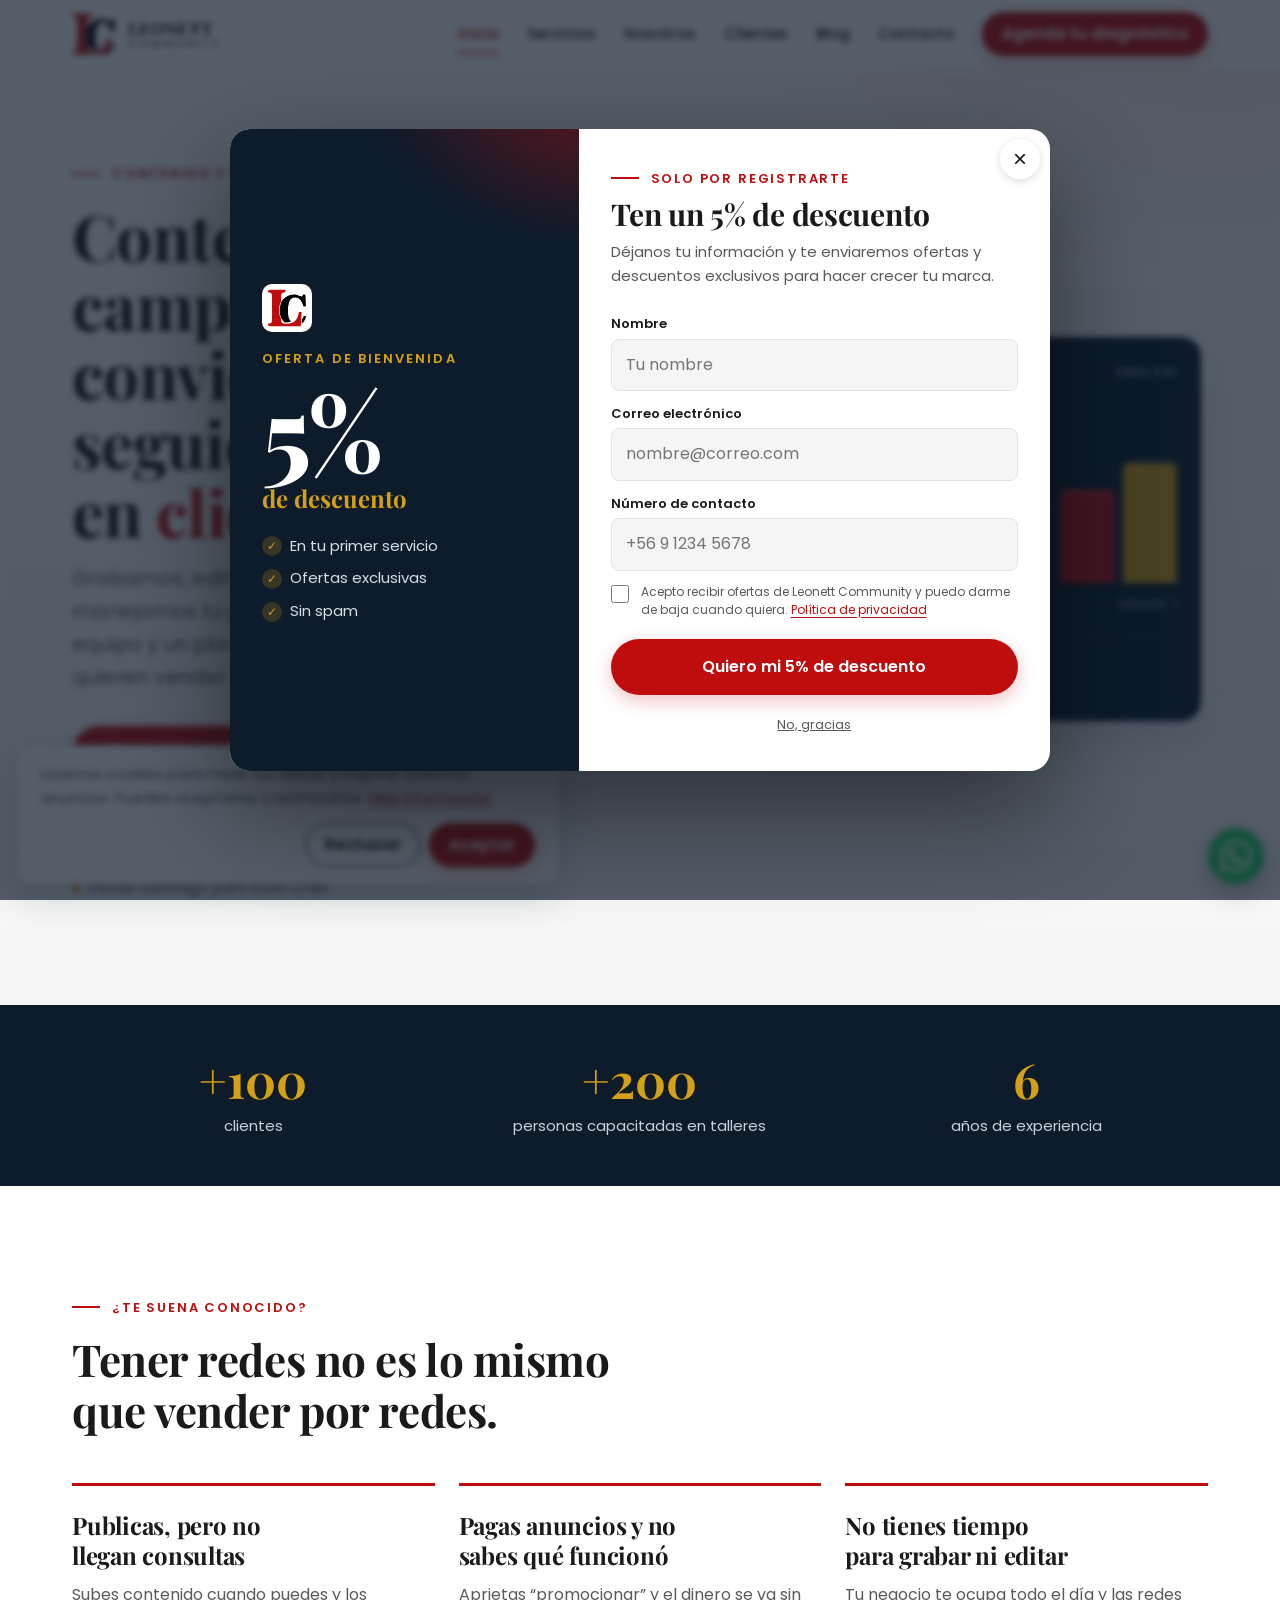
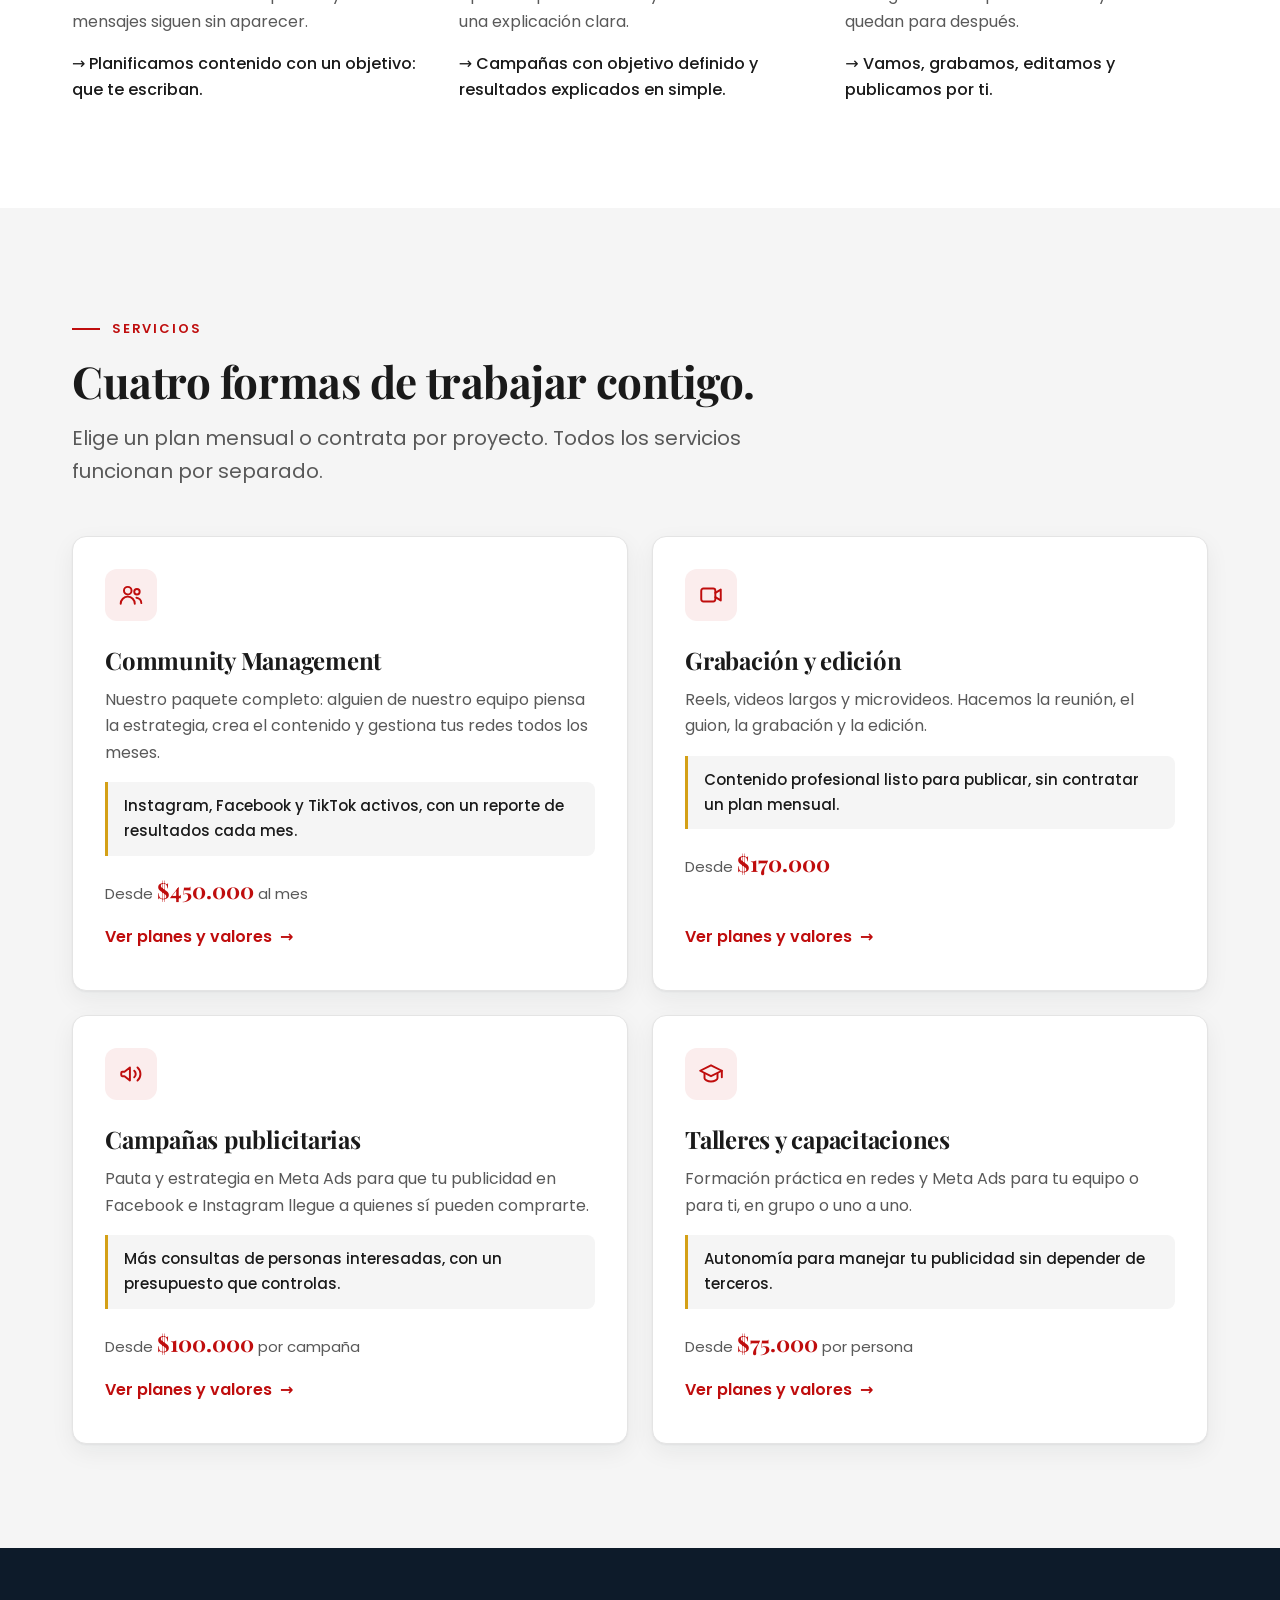
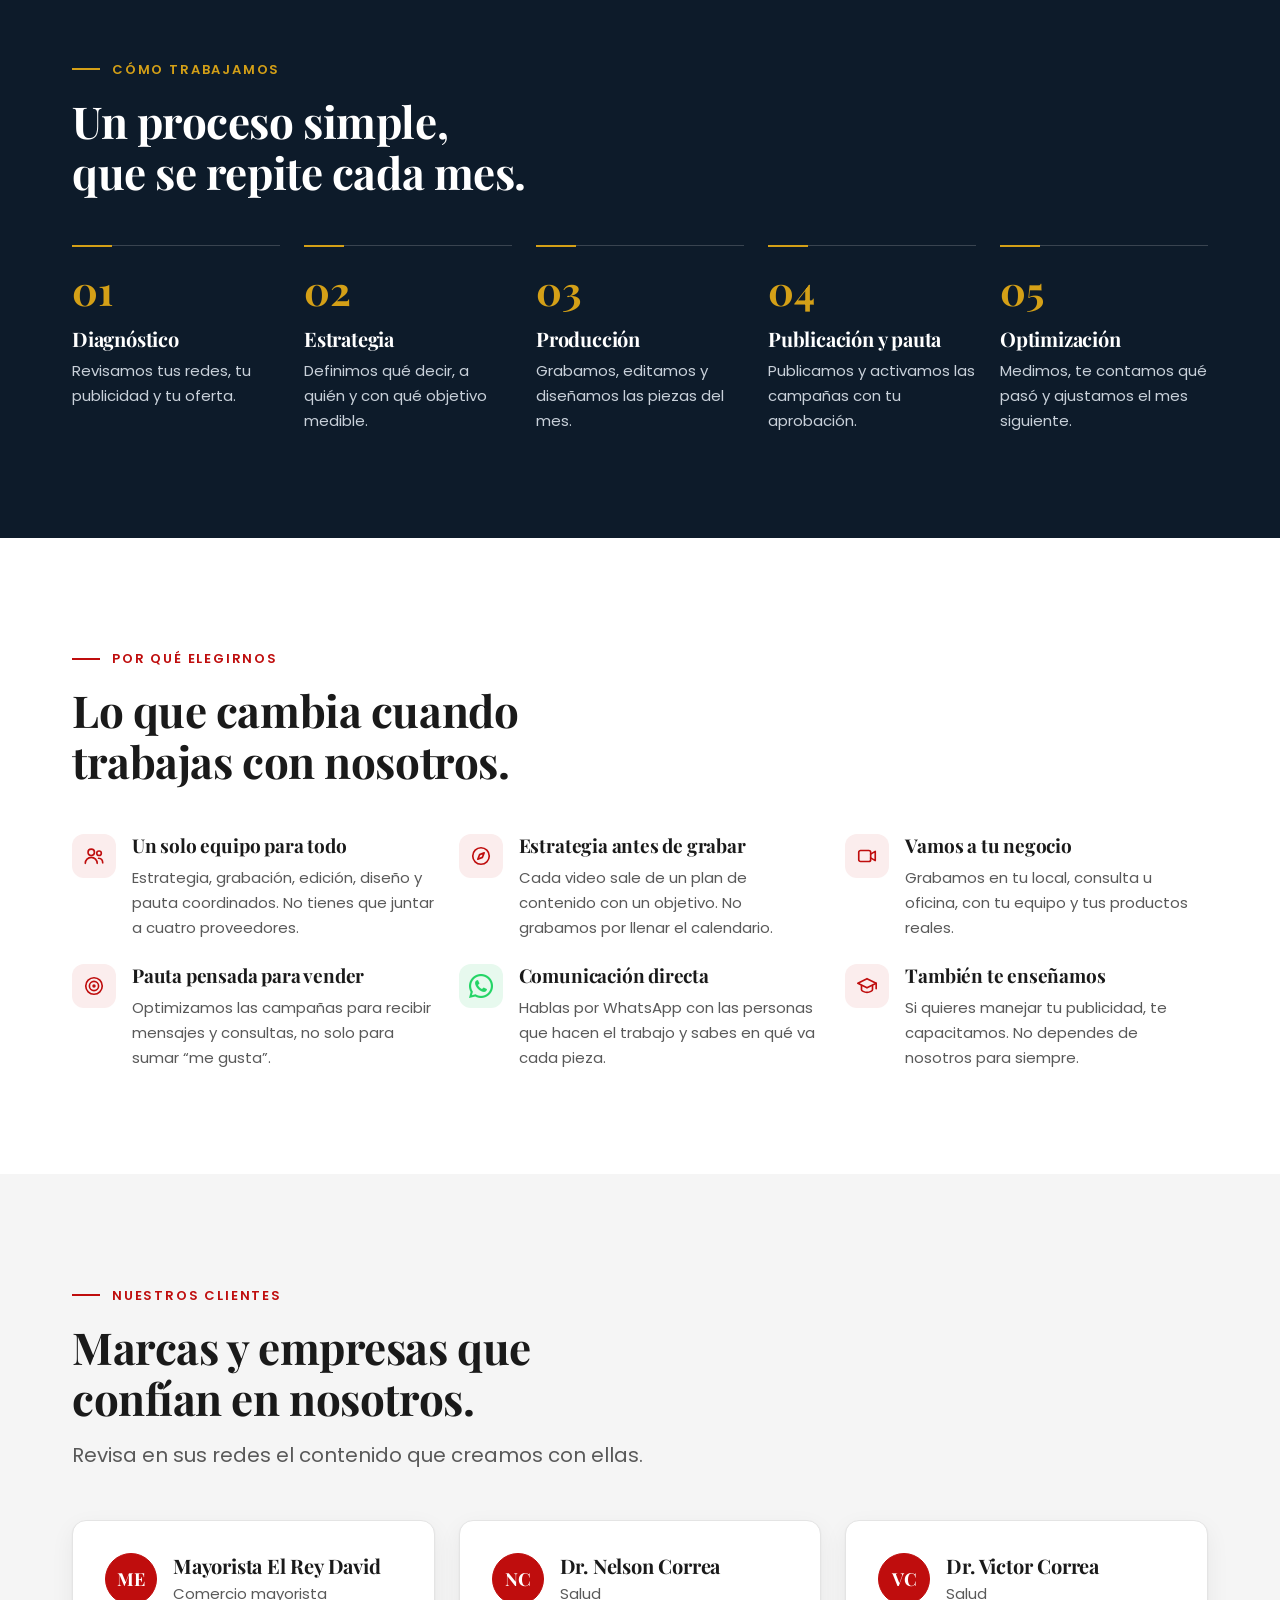
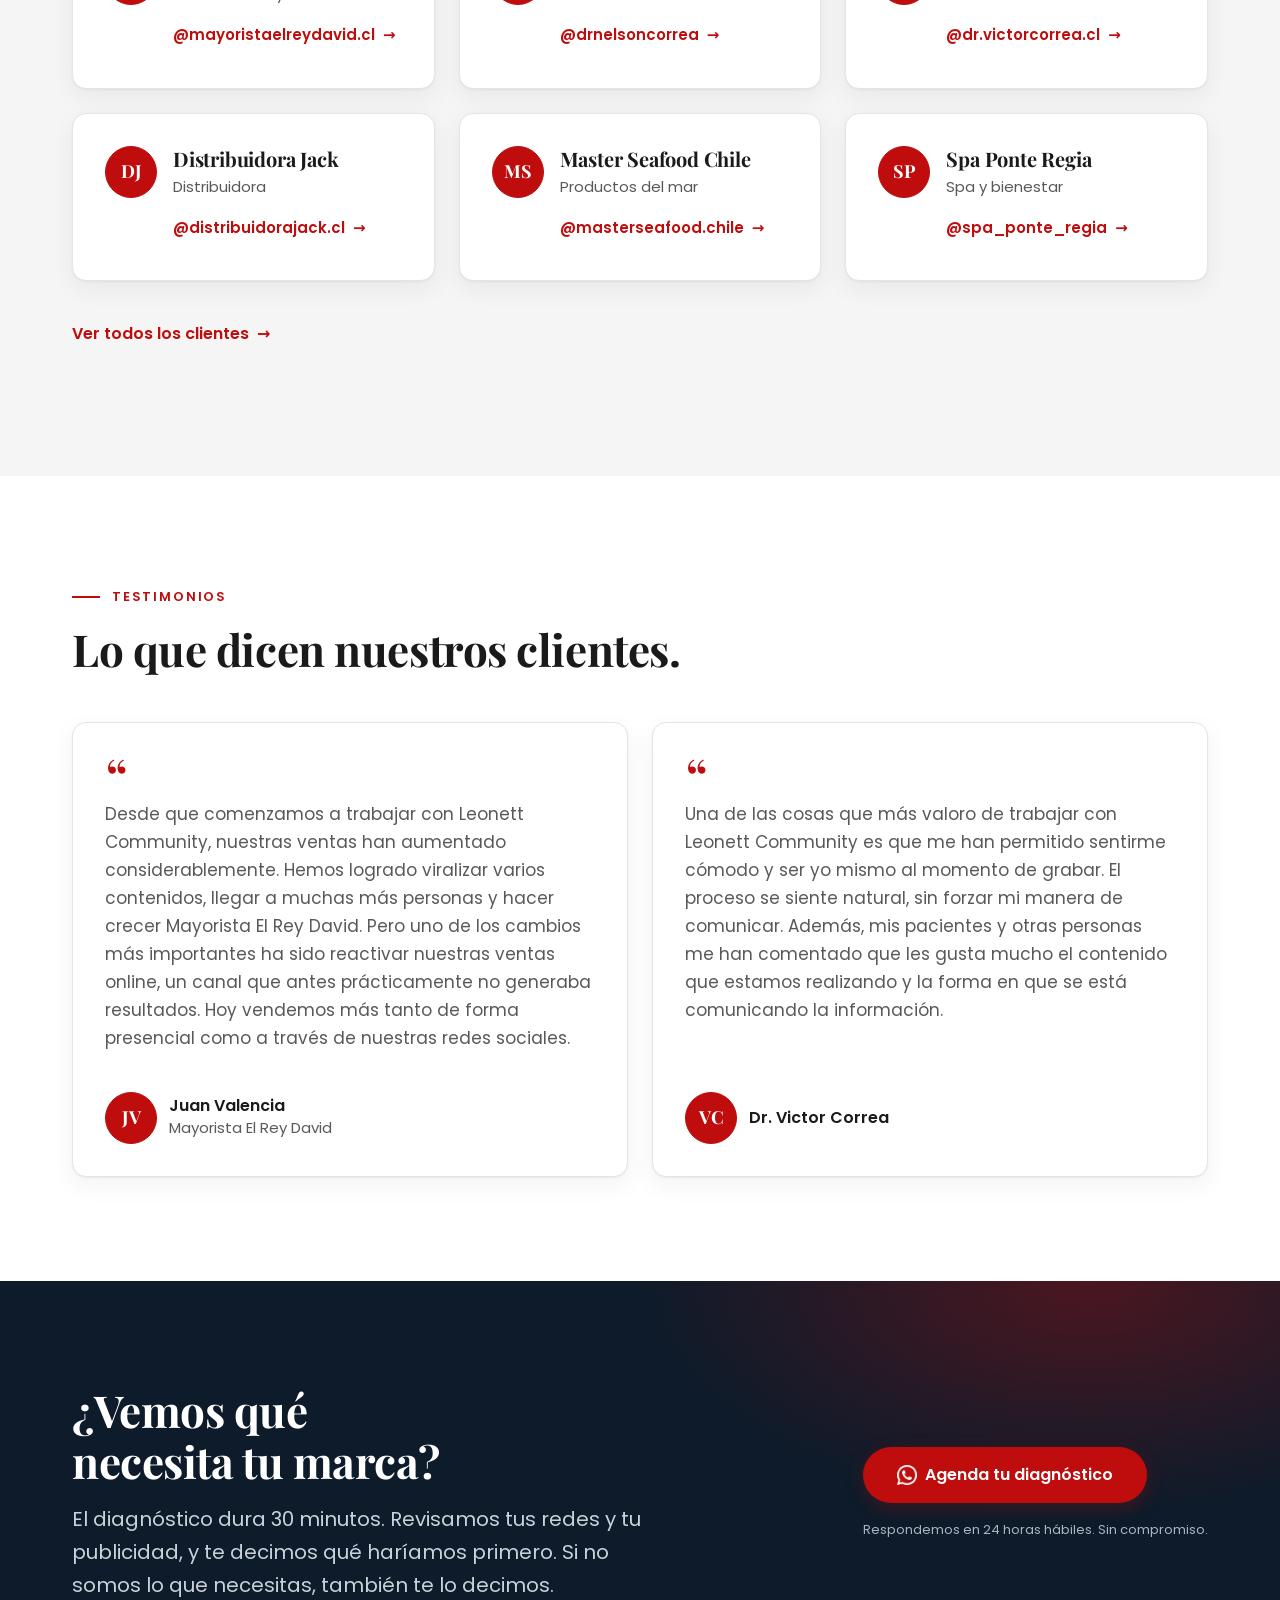
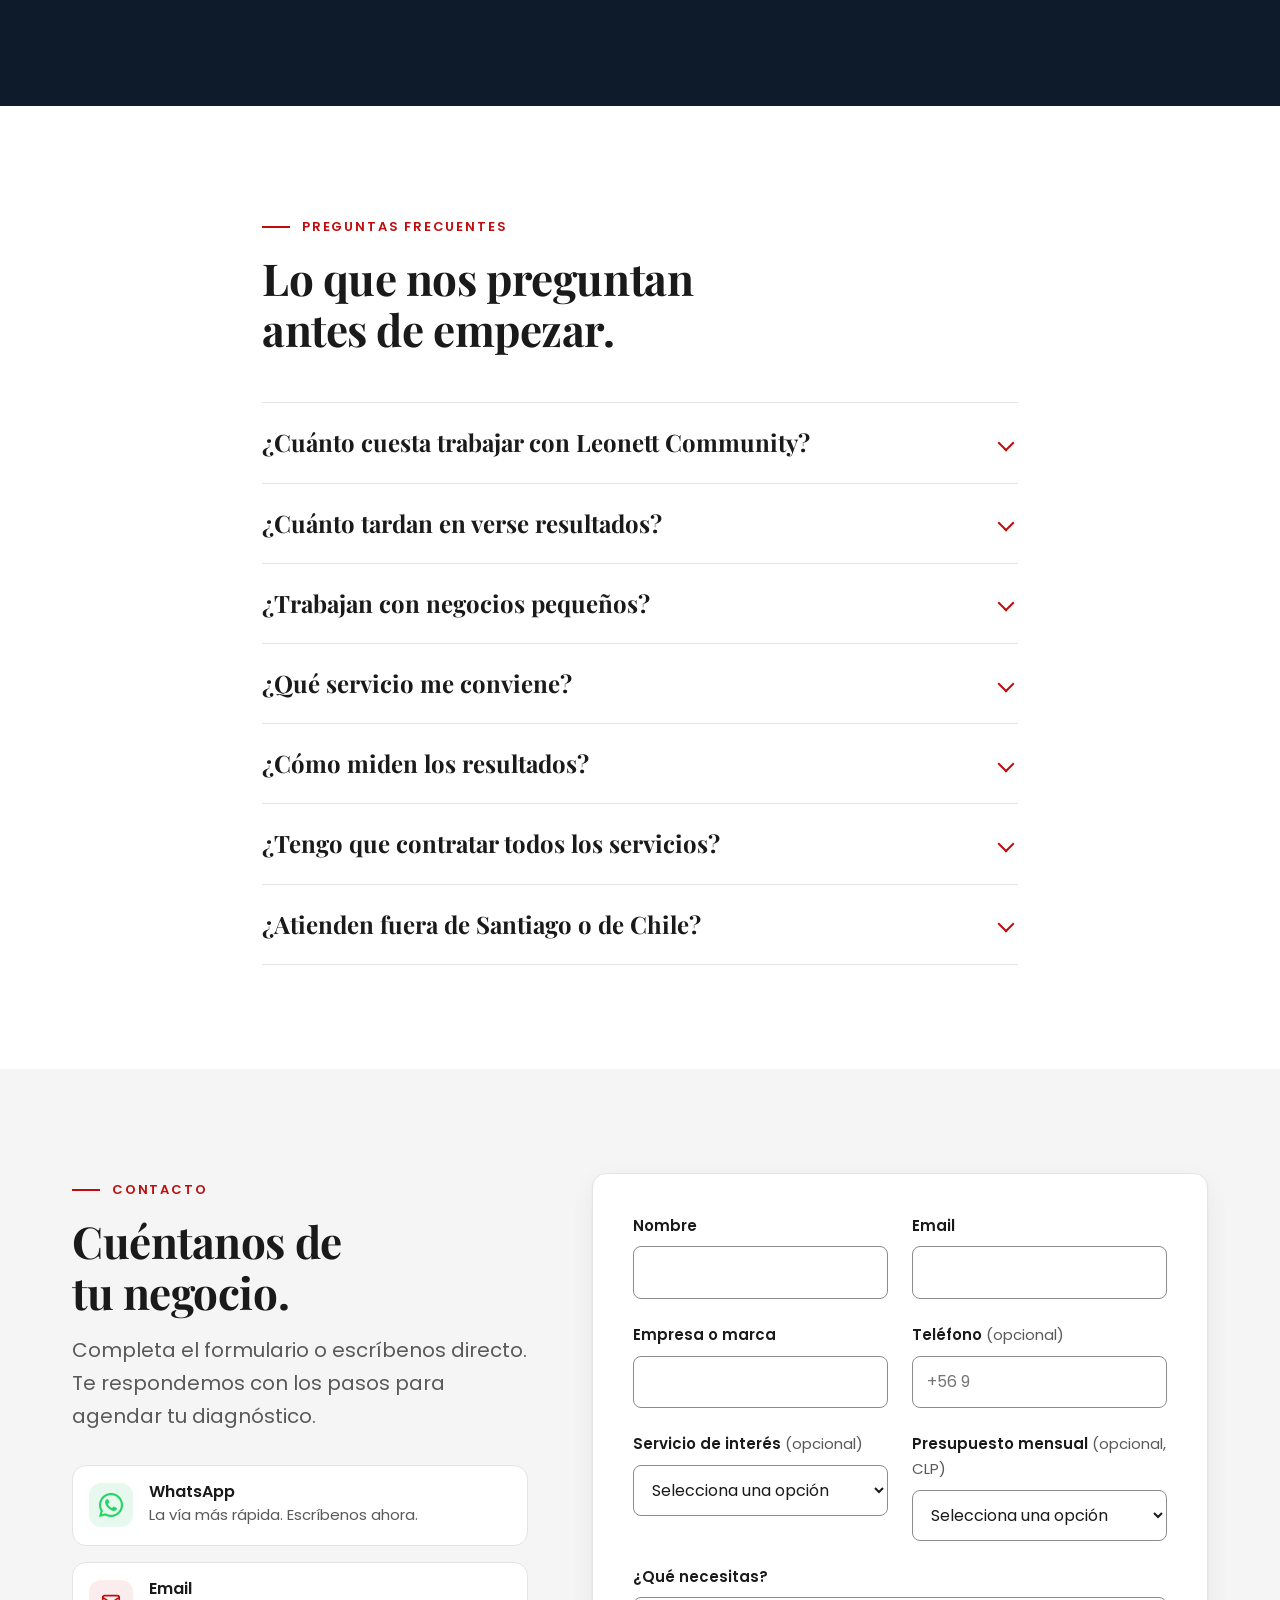
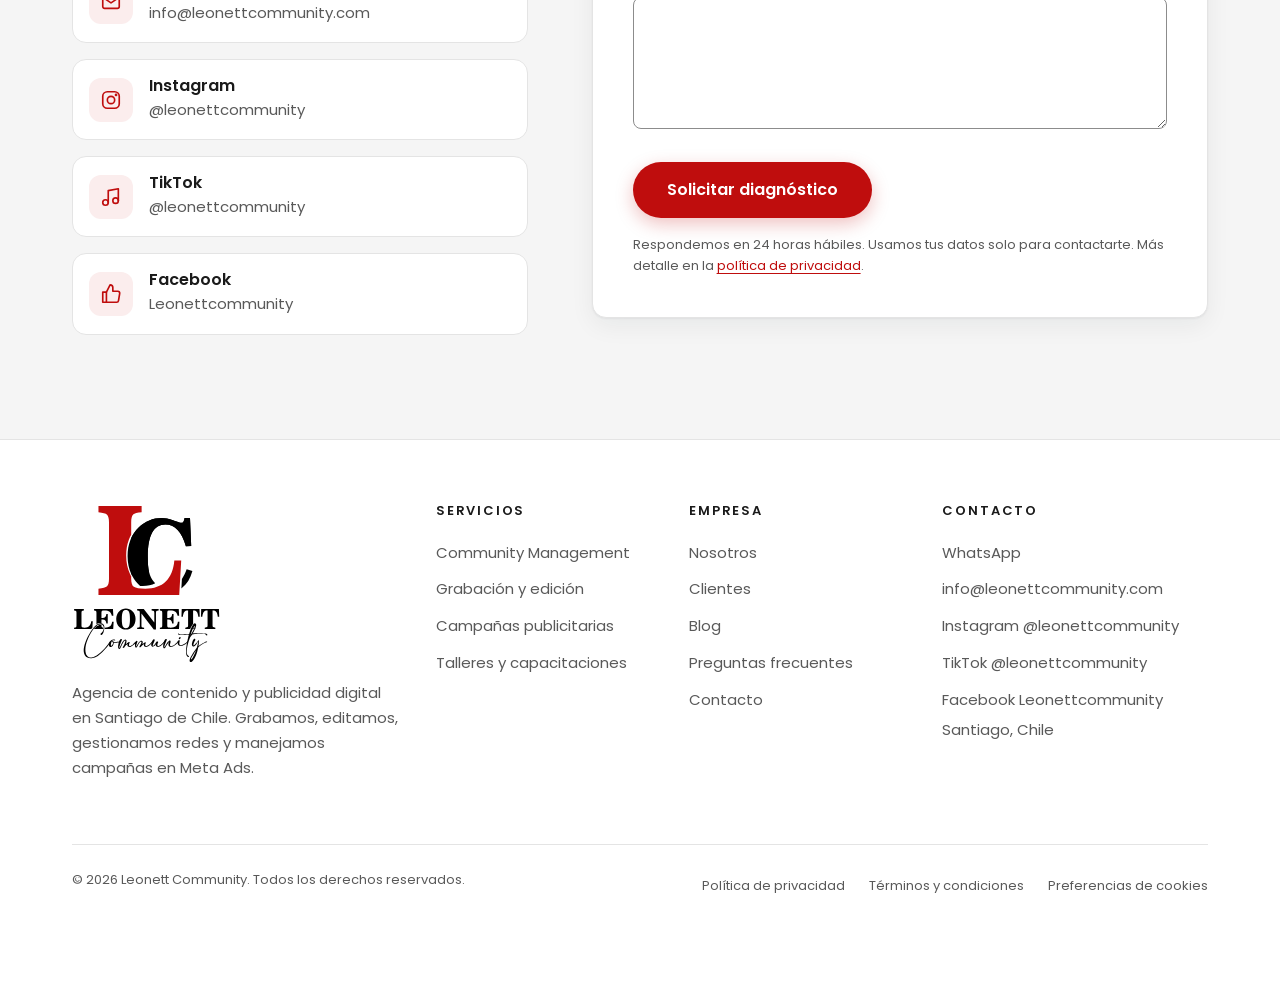
==== commit 5a686205: "Talleres: se oculta temporalmente (sin enlaces en el menú ni sitemap; redirige a Servicios con 302) " ====
--- a/index.html
+++ b/index.html
@@ -57,7 +57,6 @@
         <ul class="nav__lista">
           <li><a href="index.html" aria-current="page">Inicio</a></li>
           <li><a href="servicios.html">Servicios</a></li>
-          <li><a href="talleres.html">Talleres</a></li>
           <li><a href="nosotros.html">Nosotros</a></li>
           <li><a href="clientes.html">Clientes</a></li>
           <li><a href="blog.html">Blog</a></li>
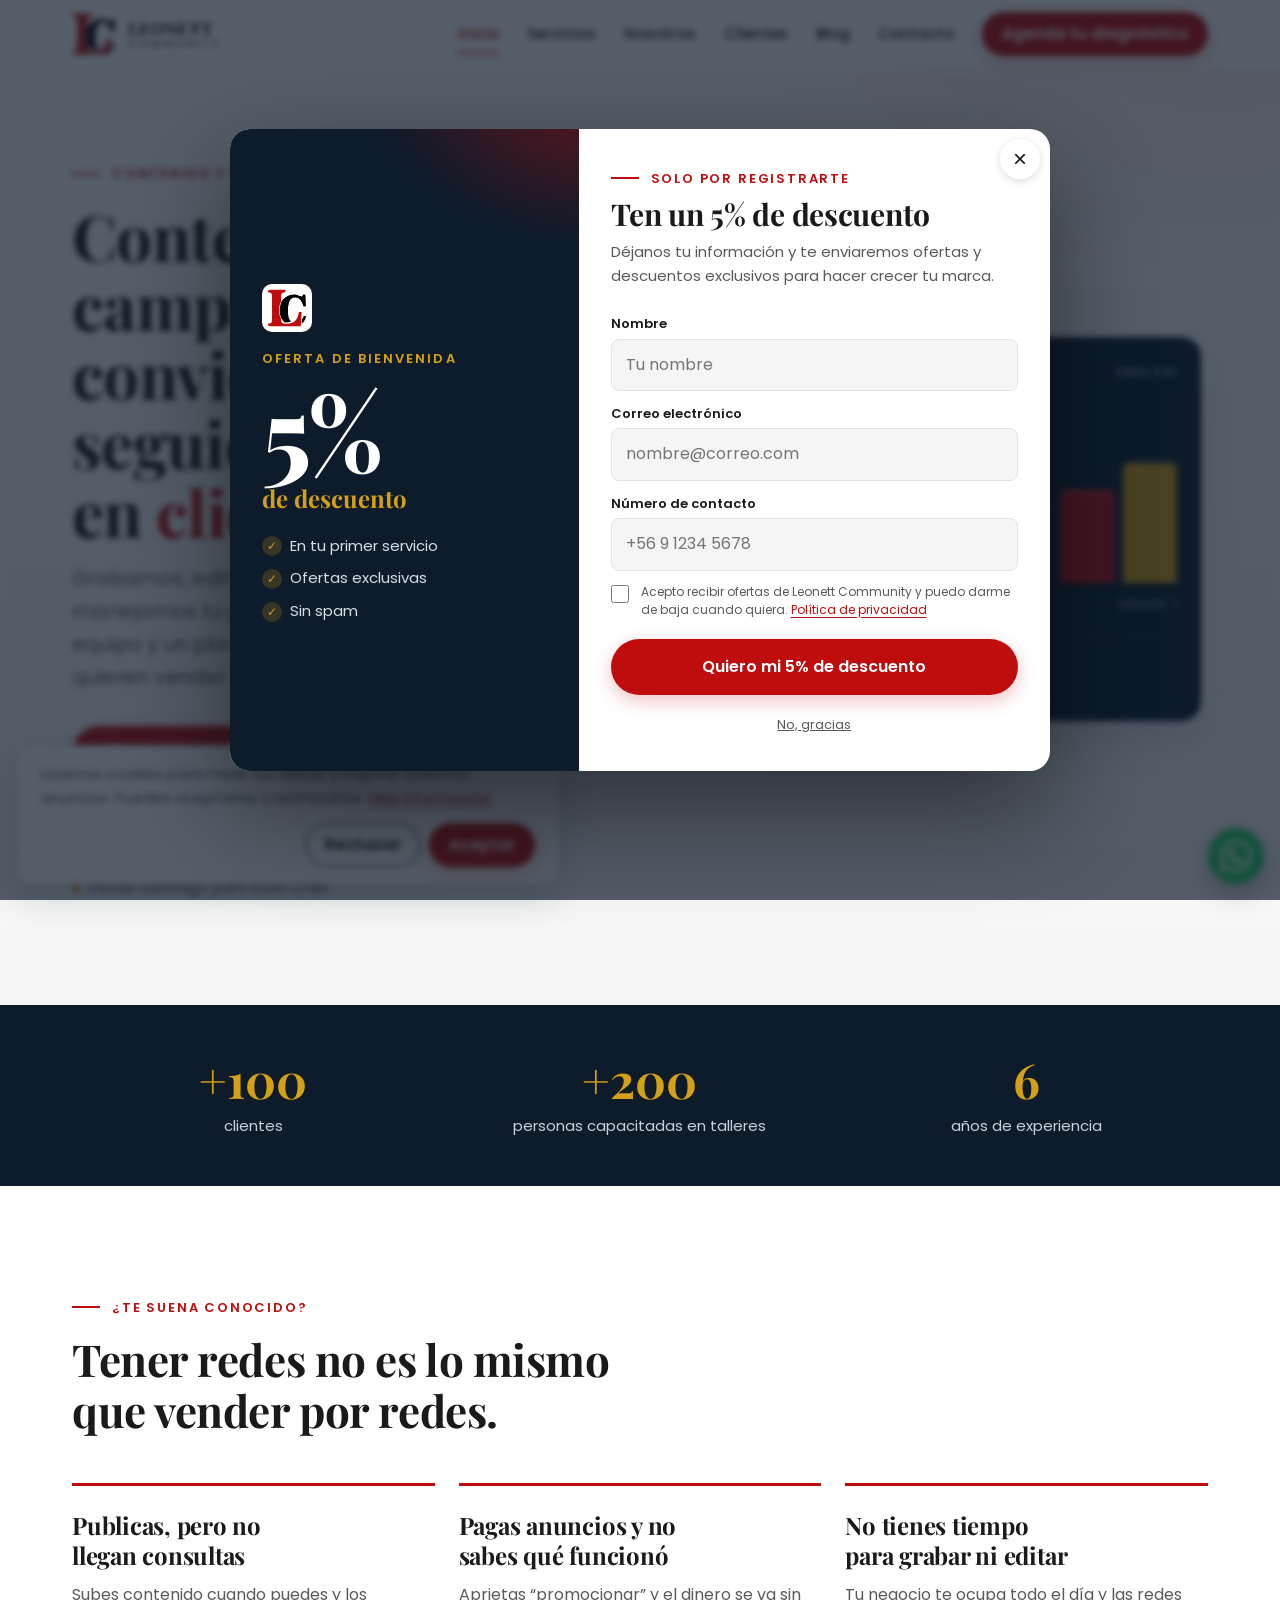
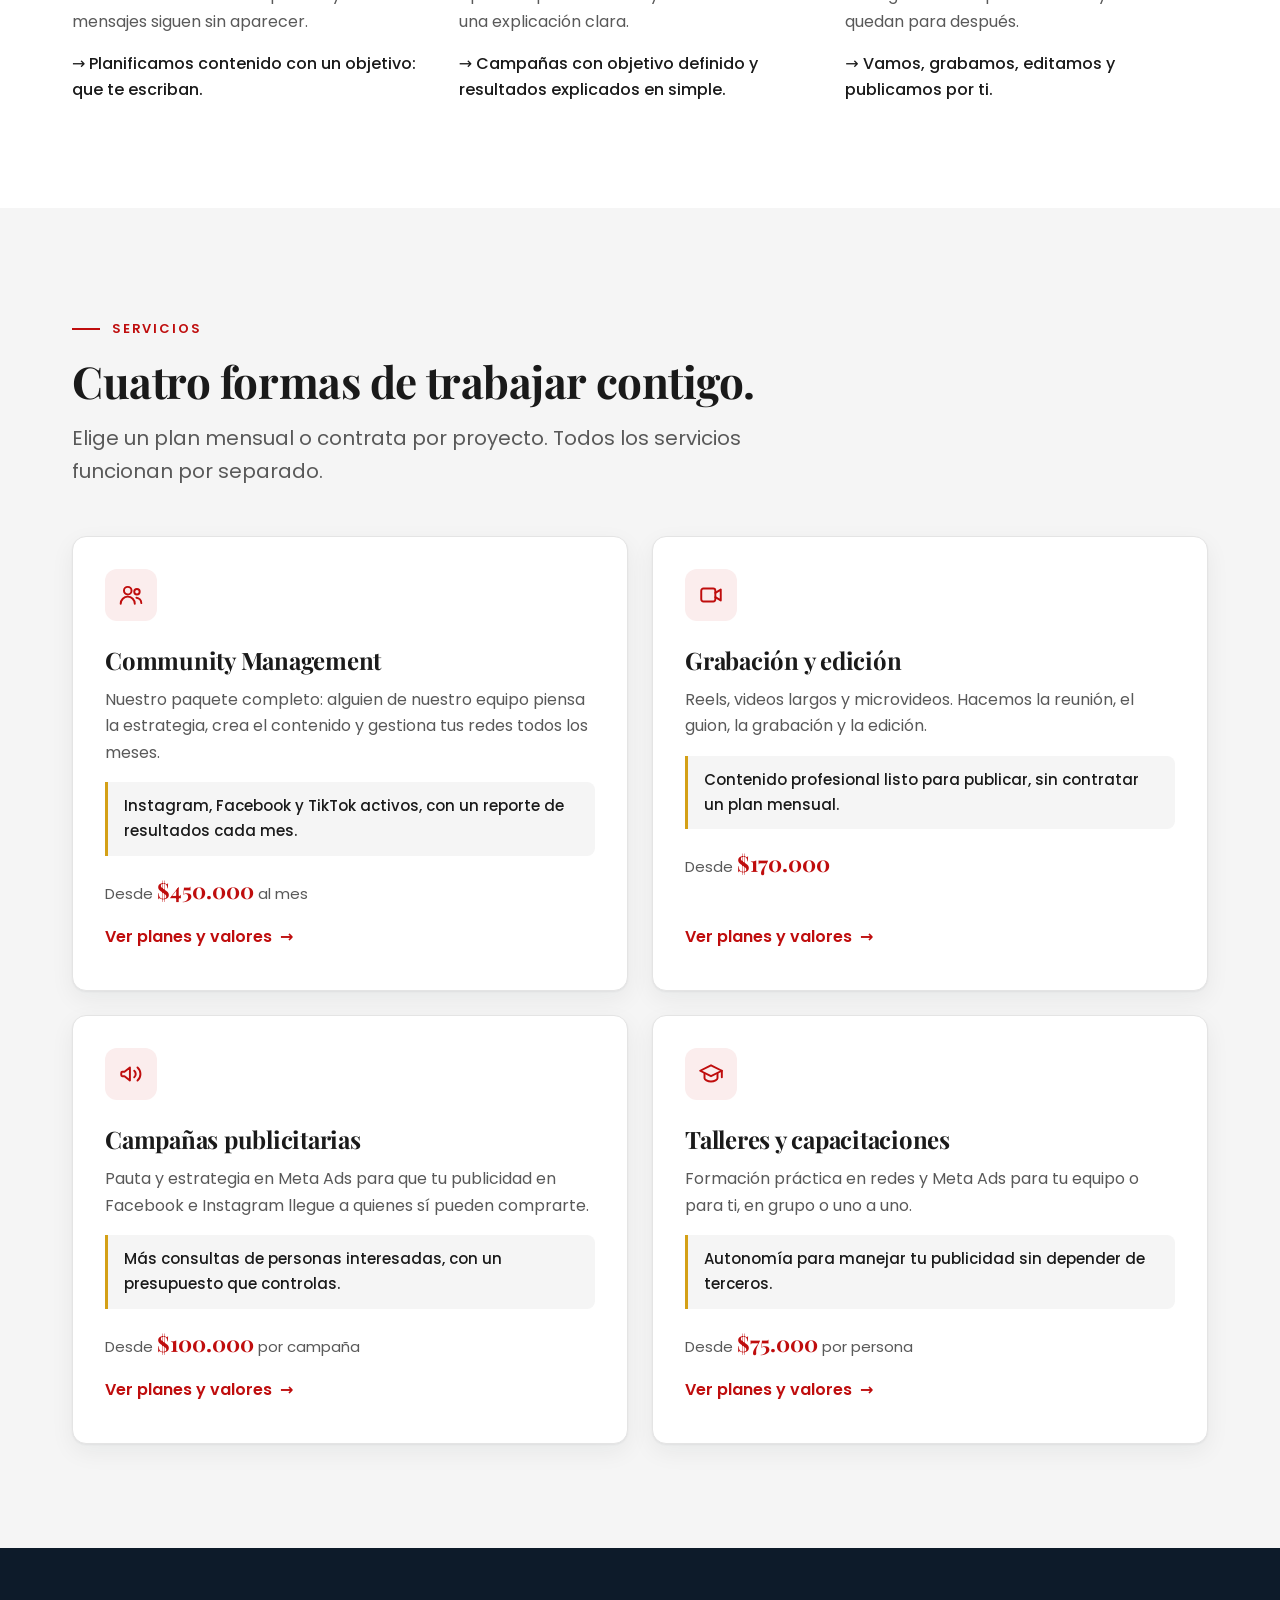
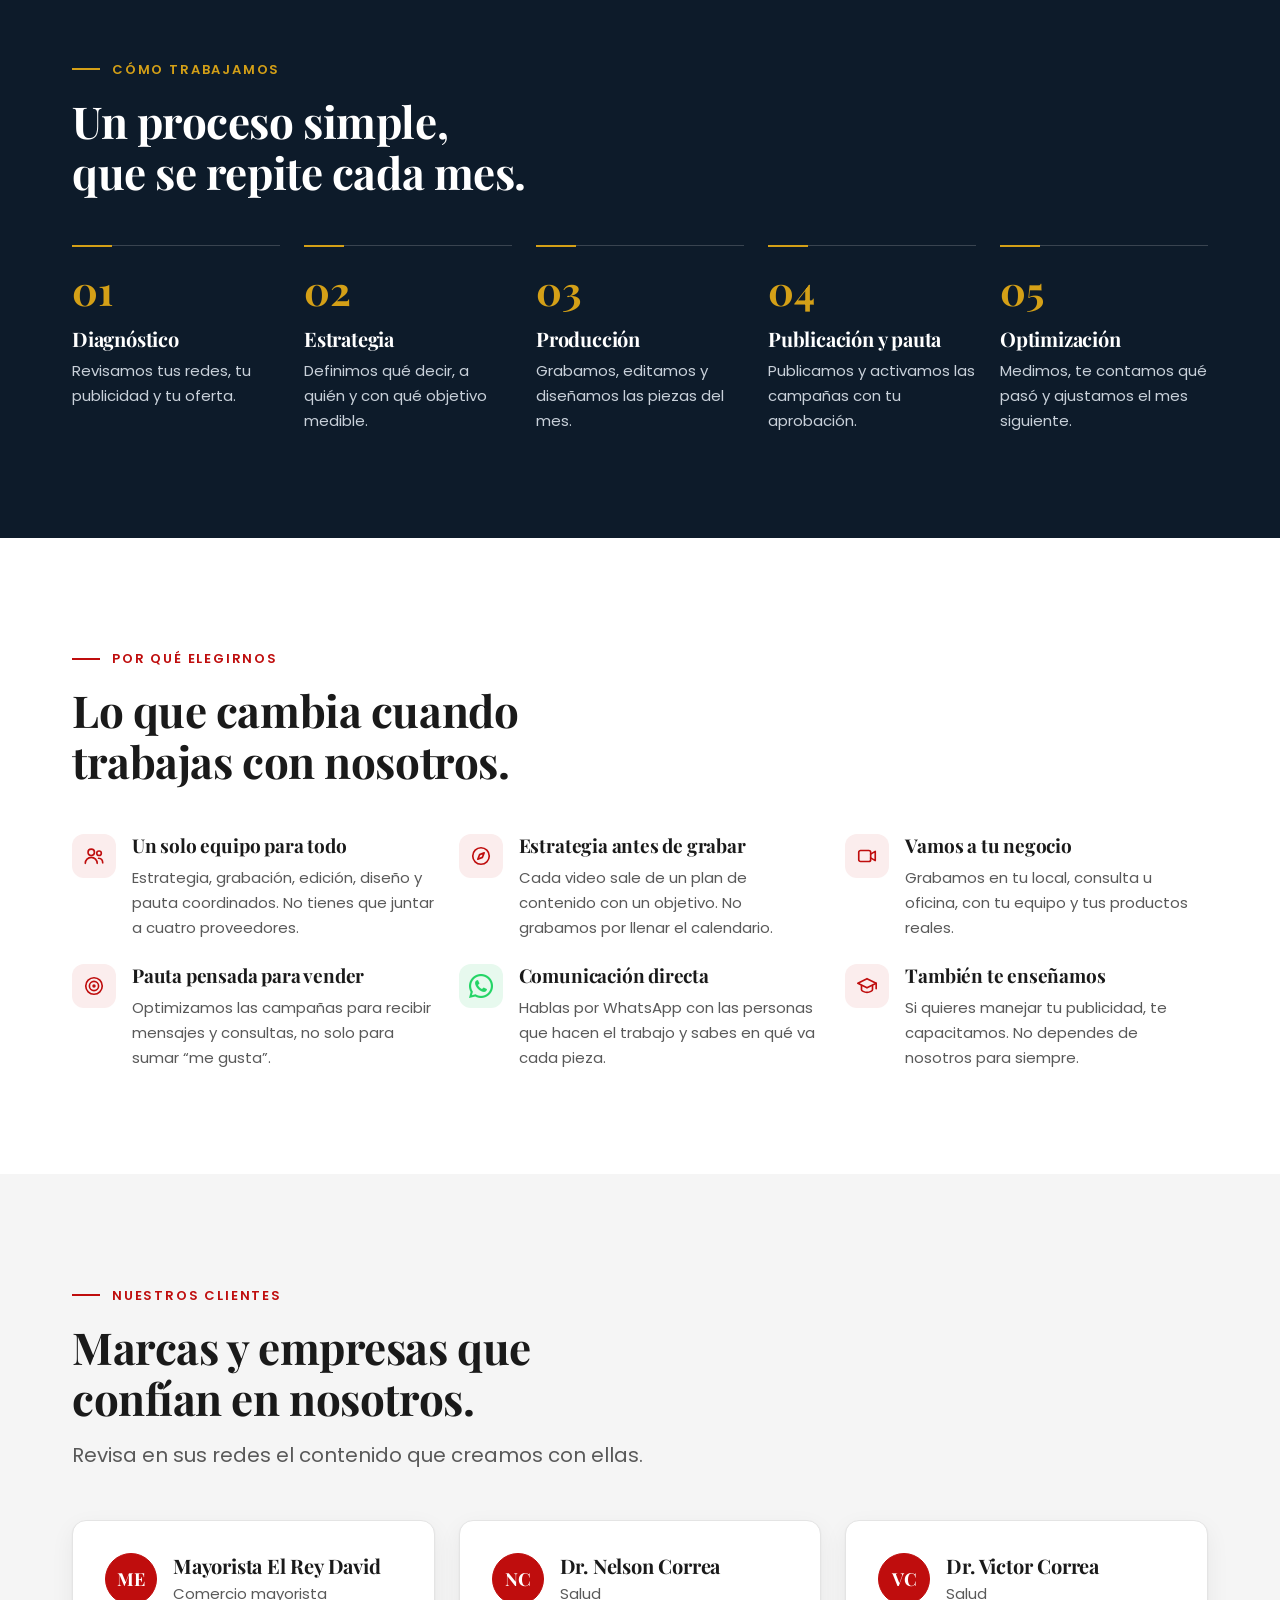
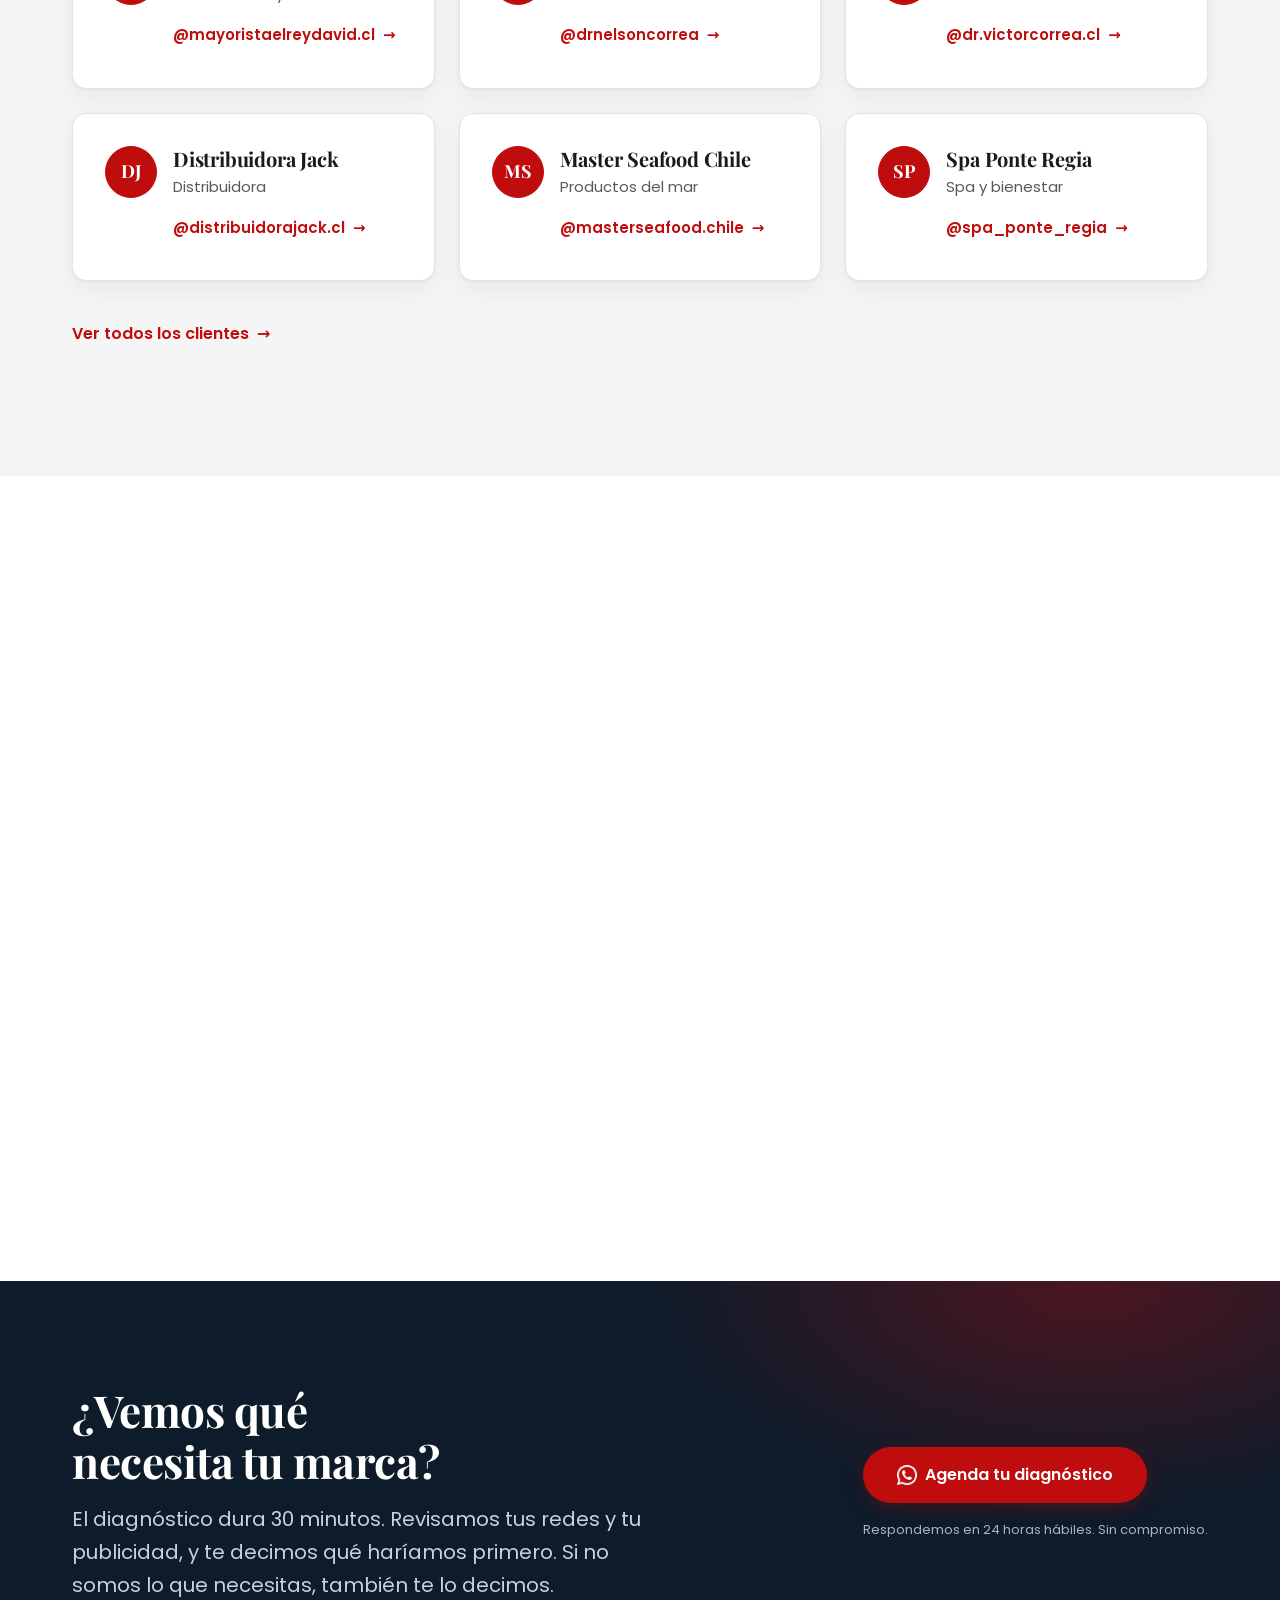
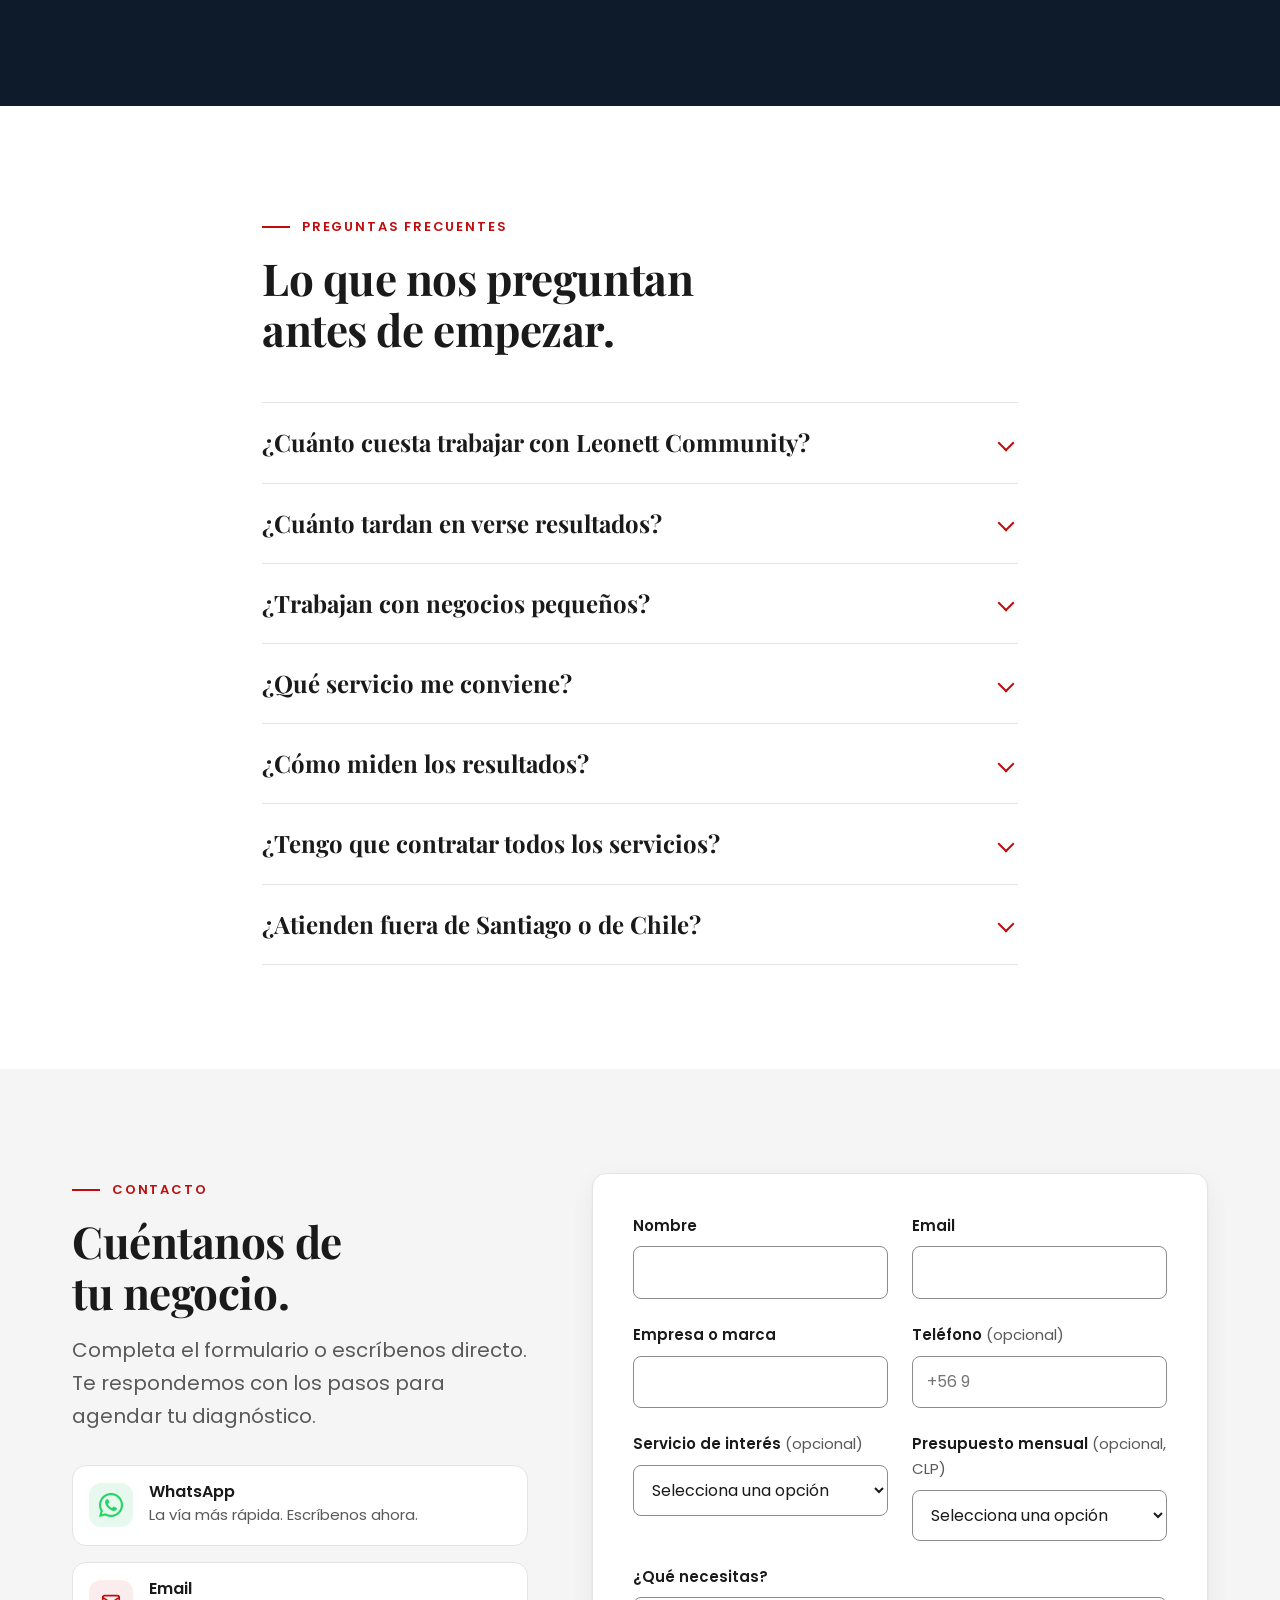
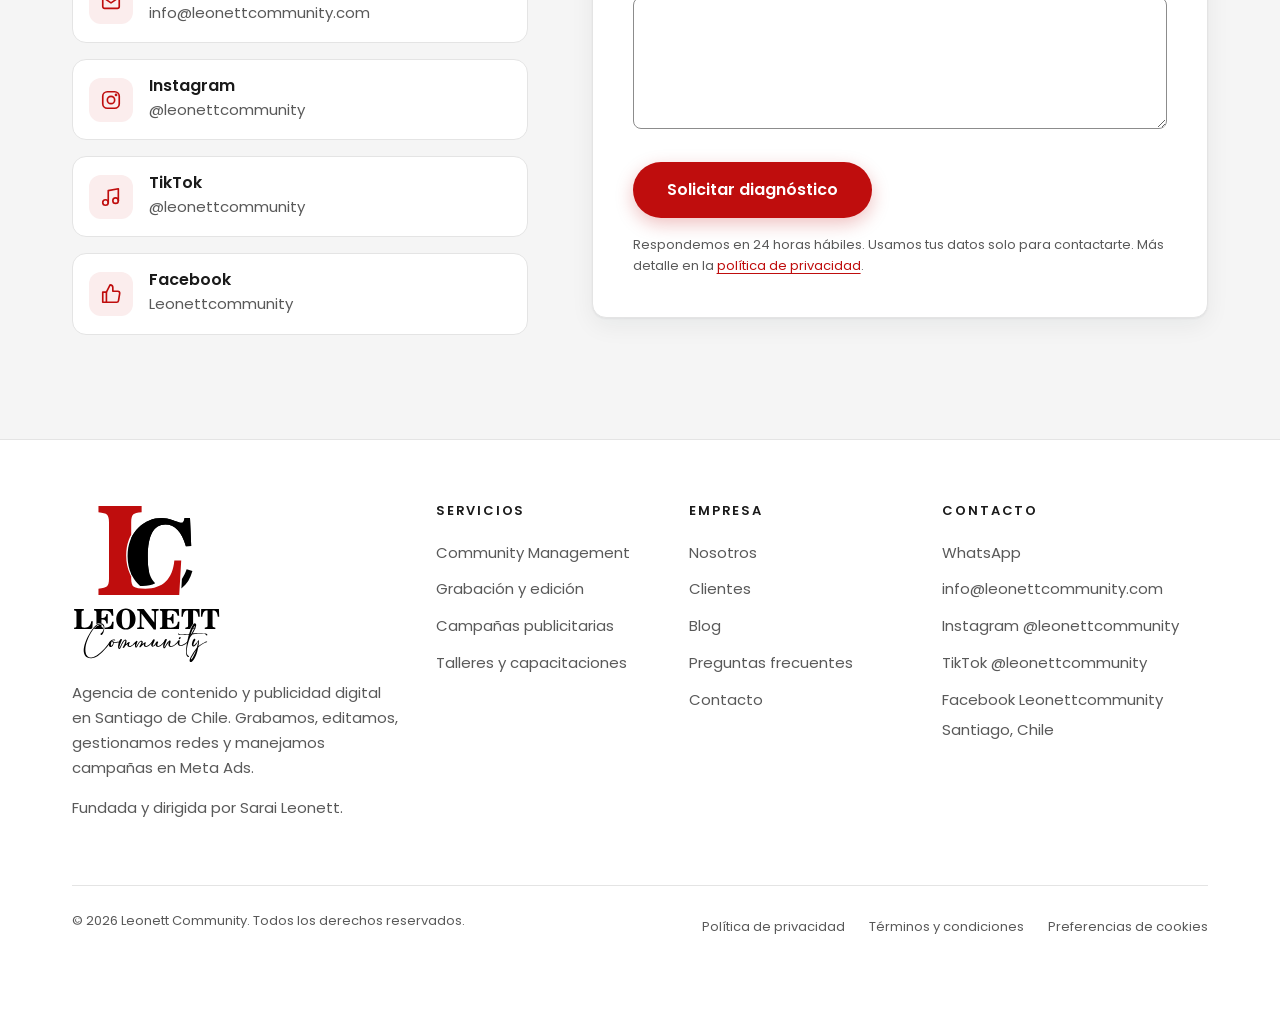
==== commit dee4cd1e: "Aclarar fundadora y directora (Sarai Leonett) en footer y datos estructurados Co-Authored-By: Claude" ====
--- a/index.html
+++ b/index.html
@@ -37,7 +37,7 @@
   <script>document.documentElement.classList.add("js");</script>
   <script type="application/ld+json">{"@context": "https://schema.org", "@type": "WebSite", "name": "Leonett Community", "alternateName": ["Leonett", "Leonett Community Chile"], "url": "https://leonettcommunity.com/"}</script>
   <script type="application/ld+json">{"@context": "https://schema.org", "@type": "WebPage", "name": "Leonett Community | Contenido y campañas de Meta Ads en Chile", "url": "https://leonettcommunity.com/", "primaryImageOfPage": {"@type": "ImageObject", "url": "https://leonettcommunity.com/images/og-image.jpg", "width": 1200, "height": 630}, "about": {"@type": "Organization", "name": "Leonett Community"}}</script>
-  <script type="application/ld+json">{"@context": "https://schema.org", "@type": "ProfessionalService", "name": "Leonett Community", "description": "Agencia de contenido y publicidad digital: grabación, edición, community manager, campañas en Meta Ads y talleres.", "url": "https://leonettcommunity.com/", "logo": "https://leonettcommunity.com/images/icon-512.png", "image": "https://leonettcommunity.com/images/og-image.jpg", "email": "info@leonettcommunity.com", "telephone": "+56949955184", "priceRange": "$$", "address": {"@type": "PostalAddress", "addressLocality": "Santiago", "addressRegion": "Región Metropolitana", "addressCountry": "CL"}, "areaServed": [{"@type": "Country", "name": "Chile"}], "sameAs": ["https://www.instagram.com/leonettcommunity/", "https://www.tiktok.com/@leonettcommunity", "https://www.facebook.com/Leonettcommunity"], "founder": {"@type": "Person", "name": "Sarai Leonett", "jobTitle": "Fundadora y directora"}}</script>
+  <script type="application/ld+json">{"@context": "https://schema.org", "@type": "ProfessionalService", "@id": "https://leonettcommunity.com/#organization", "name": "Leonett Community", "description": "Agencia de contenido y publicidad digital: grabación, edición, community manager, campañas en Meta Ads y talleres.", "url": "https://leonettcommunity.com/", "logo": "https://leonettcommunity.com/images/icon-512.png", "image": "https://leonettcommunity.com/images/og-image.jpg", "email": "info@leonettcommunity.com", "telephone": "+56949955184", "priceRange": "$$", "address": {"@type": "PostalAddress", "addressLocality": "Santiago", "addressRegion": "Región Metropolitana", "addressCountry": "CL"}, "areaServed": [{"@type": "Country", "name": "Chile"}], "sameAs": ["https://www.instagram.com/leonettcommunity/", "https://www.tiktok.com/@leonettcommunity", "https://www.facebook.com/Leonettcommunity"], "founder": {"@id": "https://leonettcommunity.com/nosotros.html#sarai-leonett"}}</script>
   <script type="application/ld+json">{"@context": "https://schema.org", "@type": "FAQPage", "mainEntity": [{"@type": "Question", "name": "¿Cuánto cuesta trabajar con Leonett Community?", "acceptedAnswer": {"@type": "Answer", "text": "Los planes mensuales de Community Management parten en $450.000 y los servicios por proyecto desde $100.000. Todos los valores están en la página de servicios, en pesos chilenos. La inversión en anuncios es aparte y la pagas directamente a Meta."}}, {"@type": "Question", "name": "¿Cuánto tardan en verse resultados?", "acceptedAnswer": {"@type": "Answer", "text": "Las campañas suelen generar las primeras consultas durante las primeras semanas, cuando el algoritmo termina su fase de aprendizaje. El contenido orgánico es más lento: necesita constancia durante dos o tres meses para mostrar una tendencia clara. No prometemos cifras antes de conocer tu negocio."}}, {"@type": "Question", "name": "¿Trabajan con negocios pequeños?", "acceptedAnswer": {"@type": "Answer", "text": "Sí. La mayoría de nuestros clientes son pymes, profesionales independientes y negocios familiares. Por eso tenemos opciones para distintos presupuestos, desde una campaña puntual hasta la gestión completa de tus redes."}}, {"@type": "Question", "name": "¿Qué servicio me conviene?", "acceptedAnswer": {"@type": "Answer", "text": "Si quieres delegar tus redes por completo, un plan de Community Management. Si solo necesitas videos, grabación y edición por proyecto. Si ya tienes contenido y te falta alcance, una campaña en Meta Ads. Y si prefieres hacerlo tú, un taller. En el diagnóstico lo definimos contigo."}}, {"@type": "Question", "name": "¿Cómo miden los resultados?", "acceptedAnswer": {"@type": "Answer", "text": "Con las métricas que importan para tu negocio: mensajes recibidos, costo por consulta, alcance y crecimiento de la cuenta. Te las explicamos en lenguaje simple, sin tecnicismos, para que sepas qué funcionó y qué vamos a cambiar."}}, {"@type": "Question", "name": "¿Tengo que contratar todos los servicios?", "acceptedAnswer": {"@type": "Answer", "text": "No. Cada servicio funciona por separado y puedes empezar por uno. Muchos clientes comienzan con una campaña o un taller y luego suman contenido."}}, {"@type": "Question", "name": "¿Atienden fuera de Santiago o de Chile?", "acceptedAnswer": {"@type": "Answer", "text": "Las campañas y los talleres online los hacemos para cualquier ciudad o país de habla hispana. La grabación presencial la realizamos en Santiago; para otras zonas, conversemos y vemos la mejor forma."}}]}</script>
 </head>
 <body>
@@ -472,6 +472,7 @@
         <div>
           <img class="footer__logo" src="images/logo-full.svg" alt="Leonett Community" width="150" height="162" loading="lazy">
           <p>Agencia de contenido y publicidad digital en Santiago de Chile. Grabamos, editamos, gestionamos redes y manejamos campañas en Meta Ads.</p>
+          <p>Fundada y dirigida por Sarai Leonett.</p>
         </div>
         <div>
           <h2>Servicios</h2>
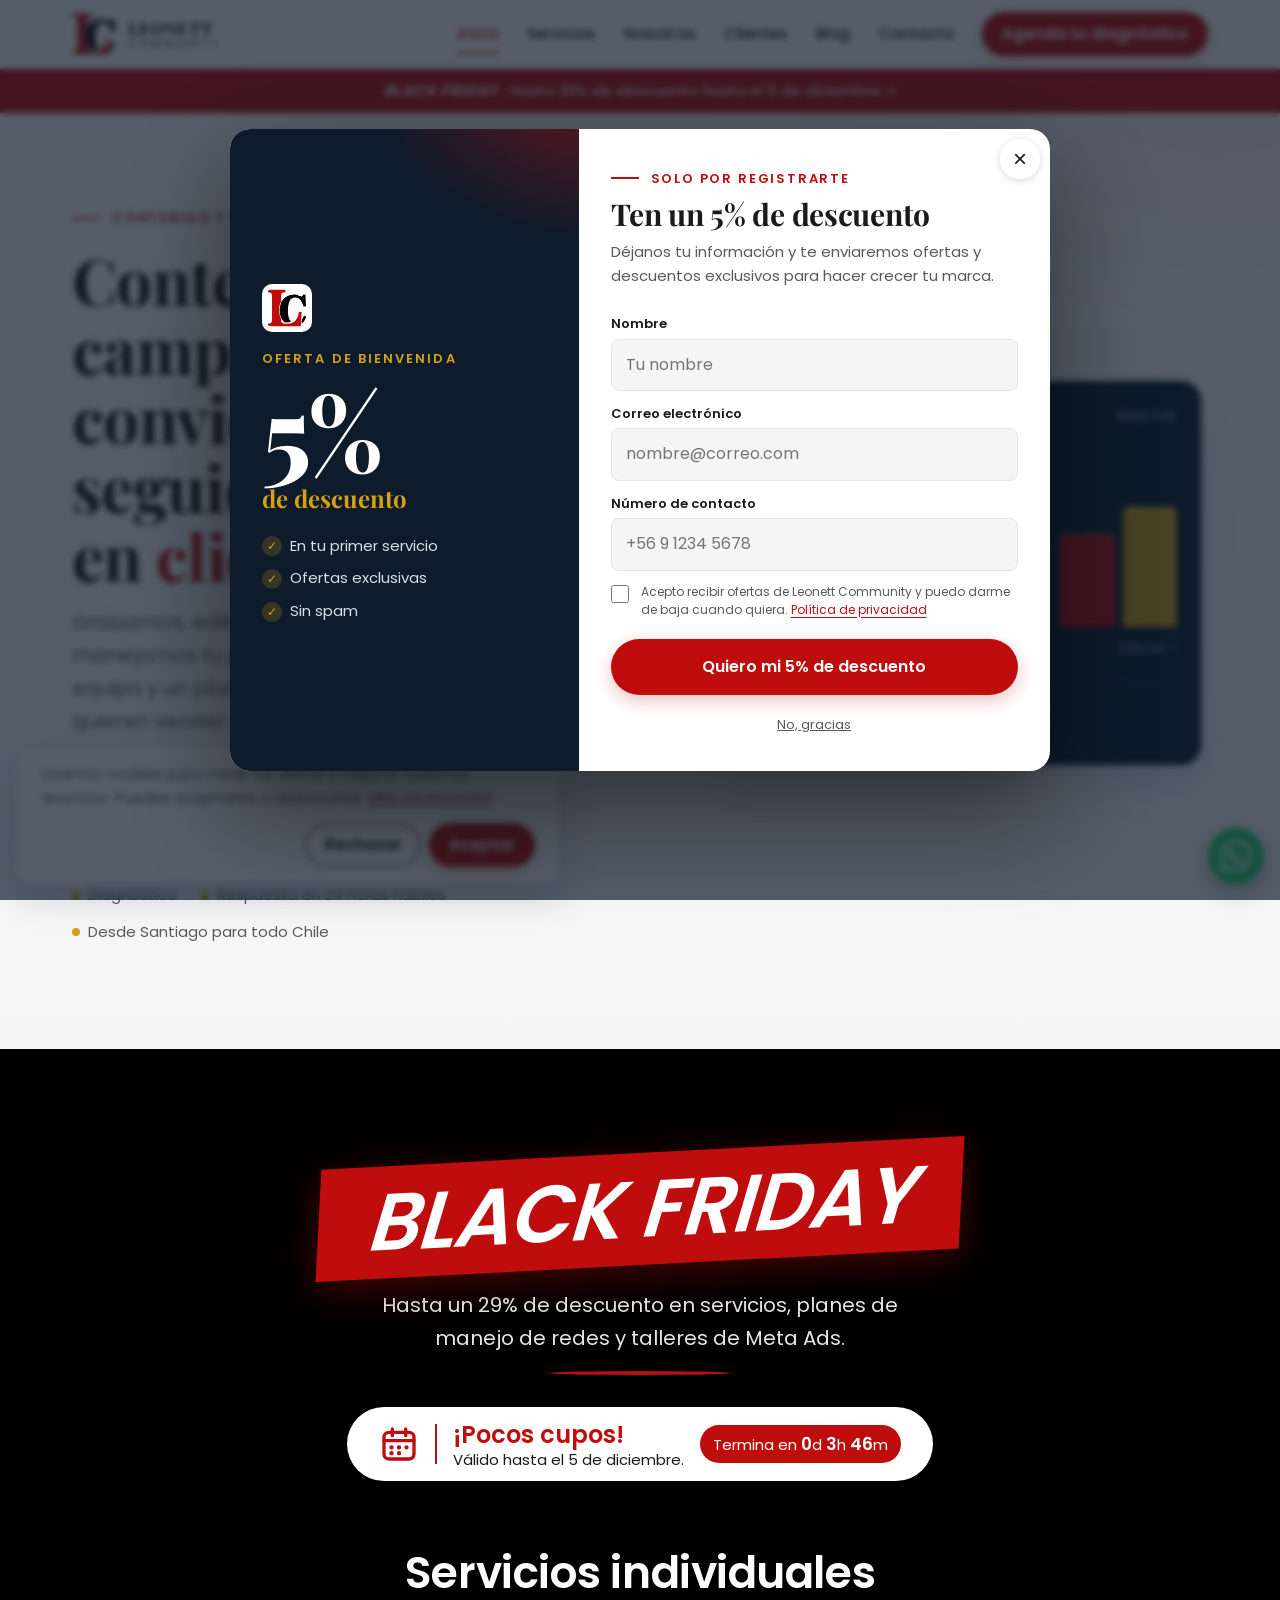
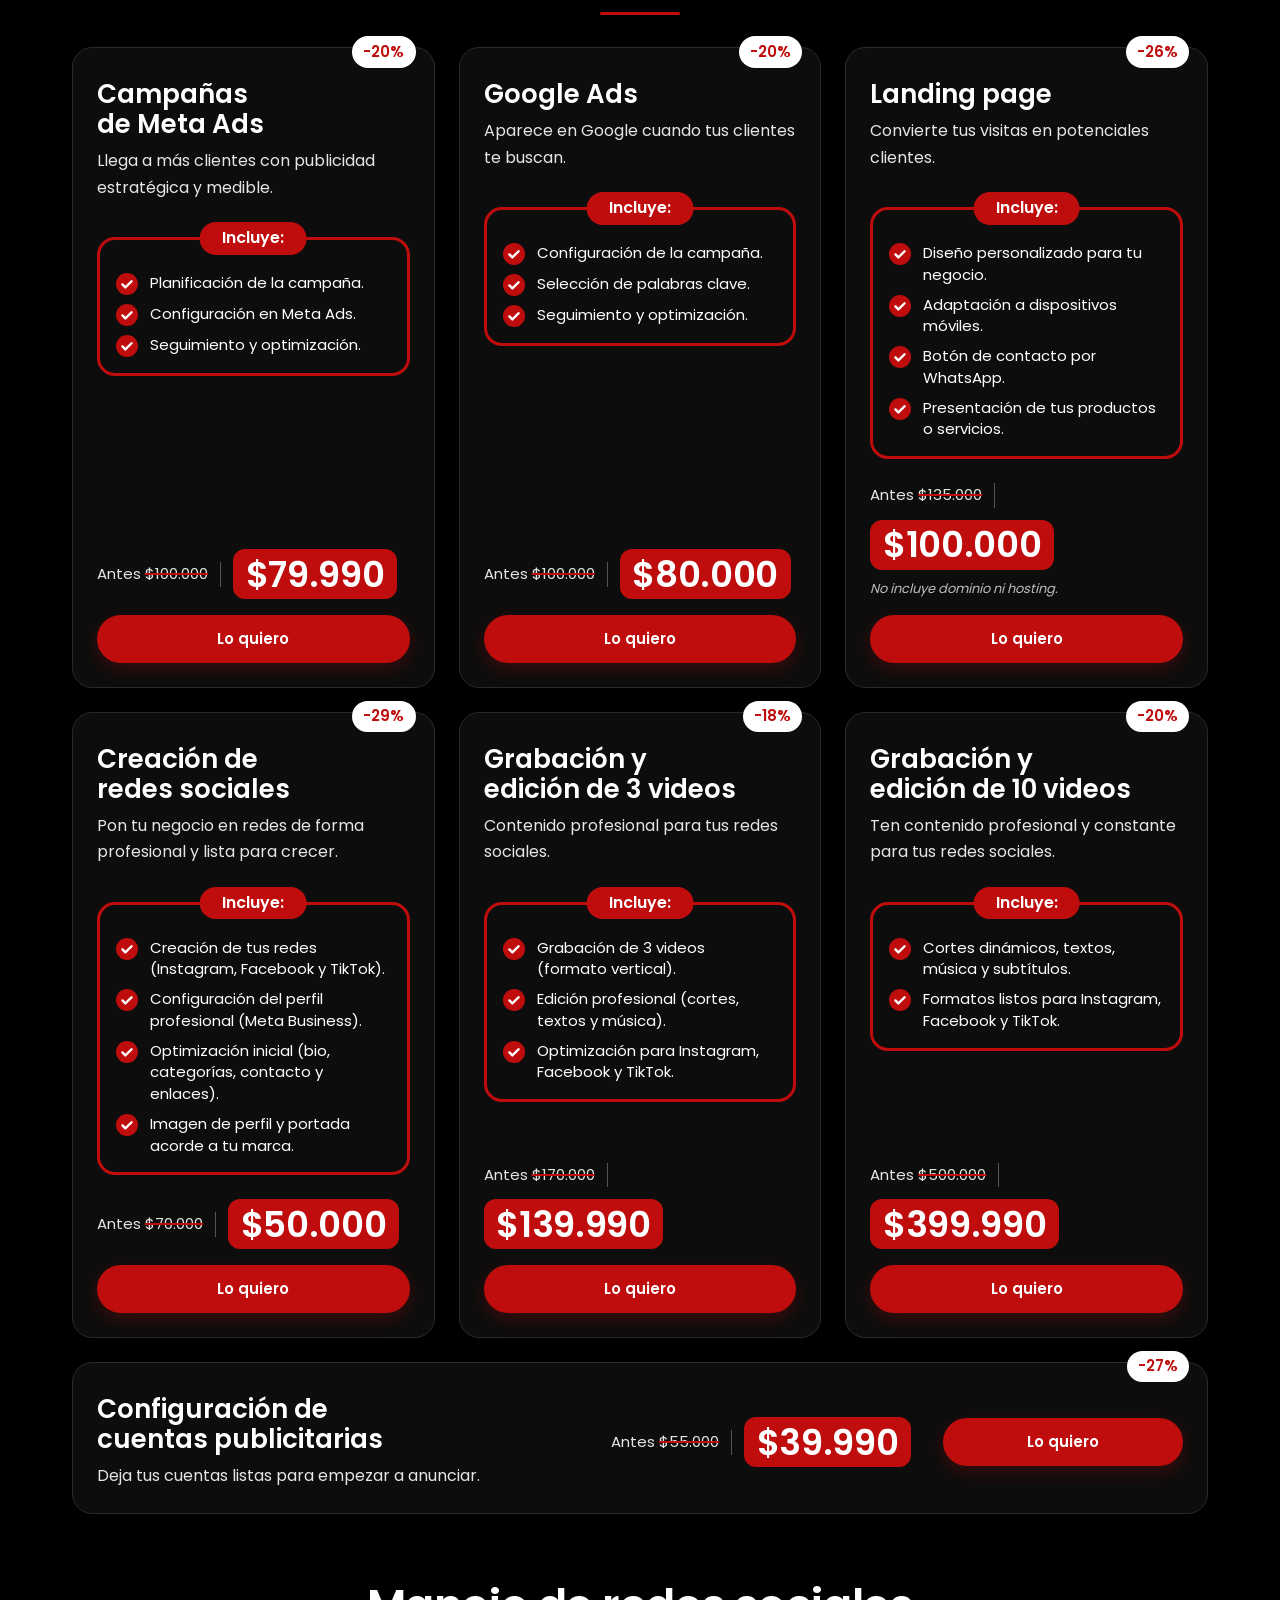
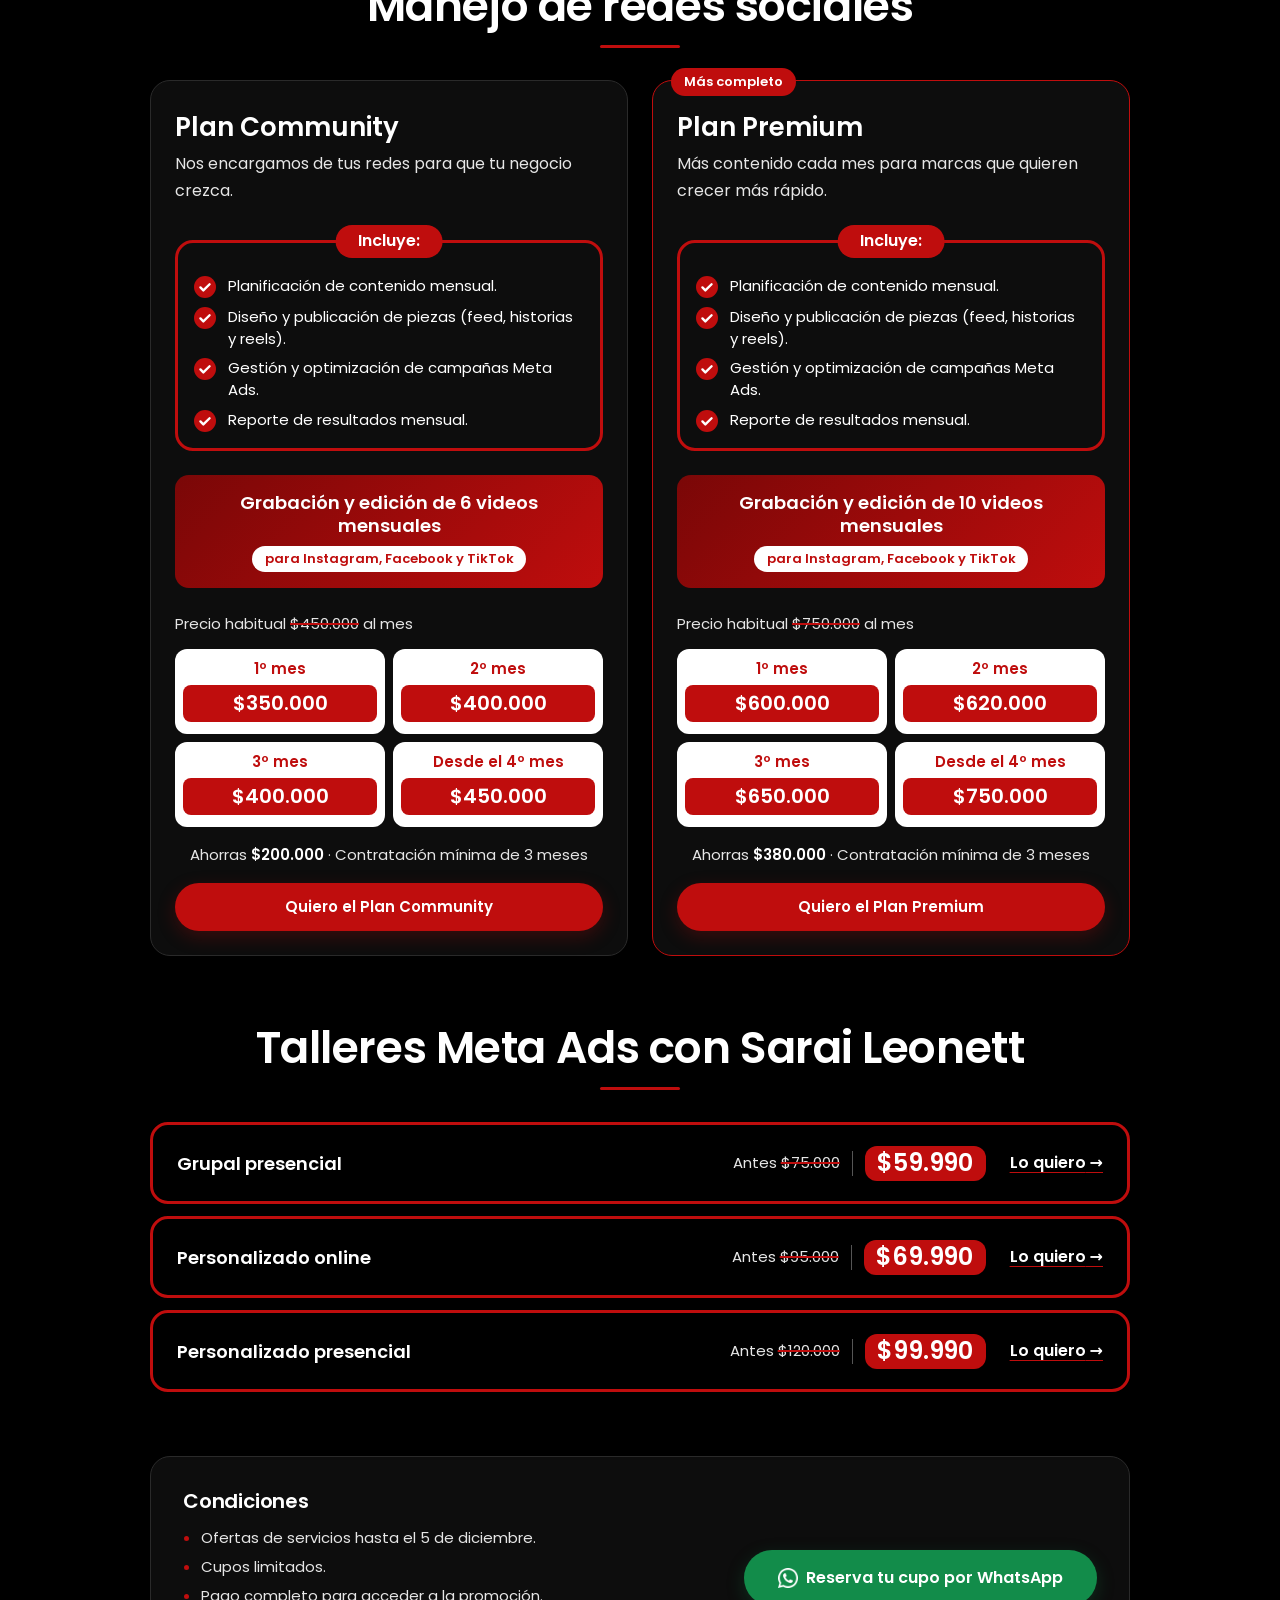
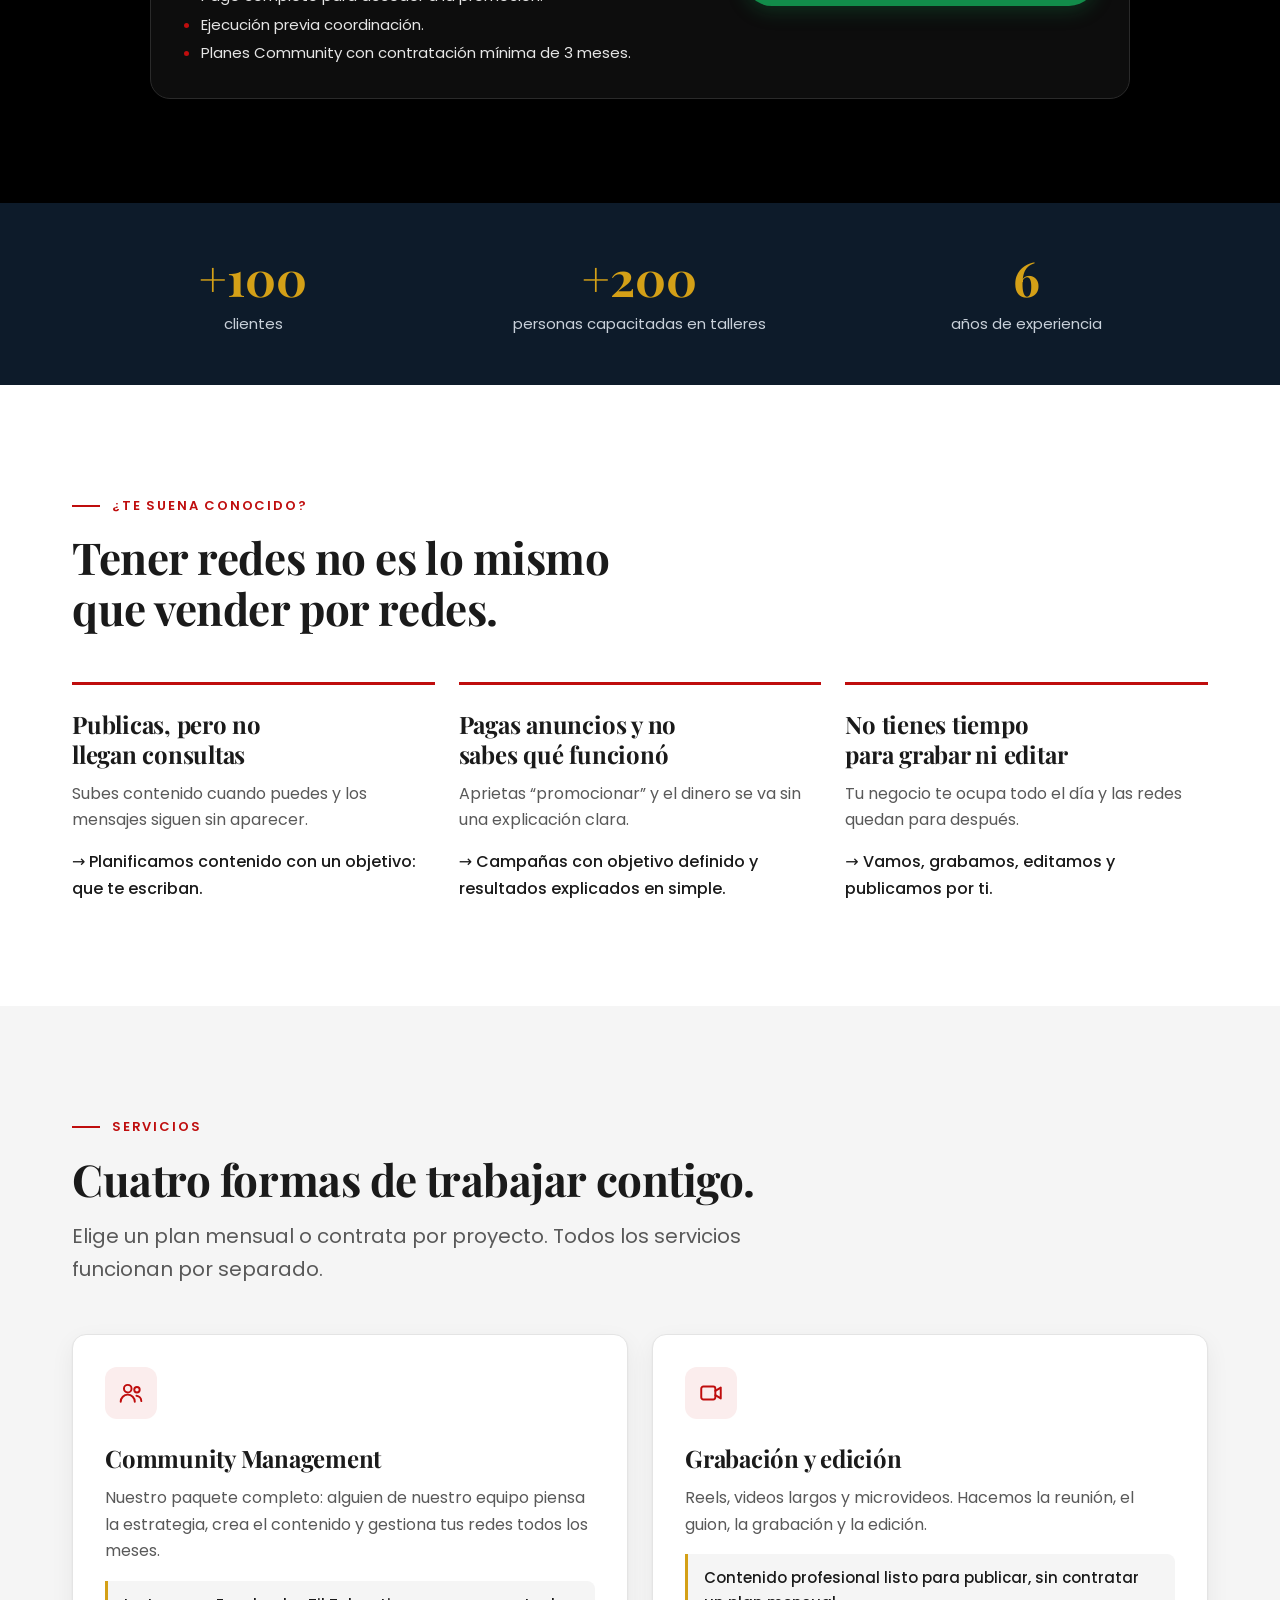
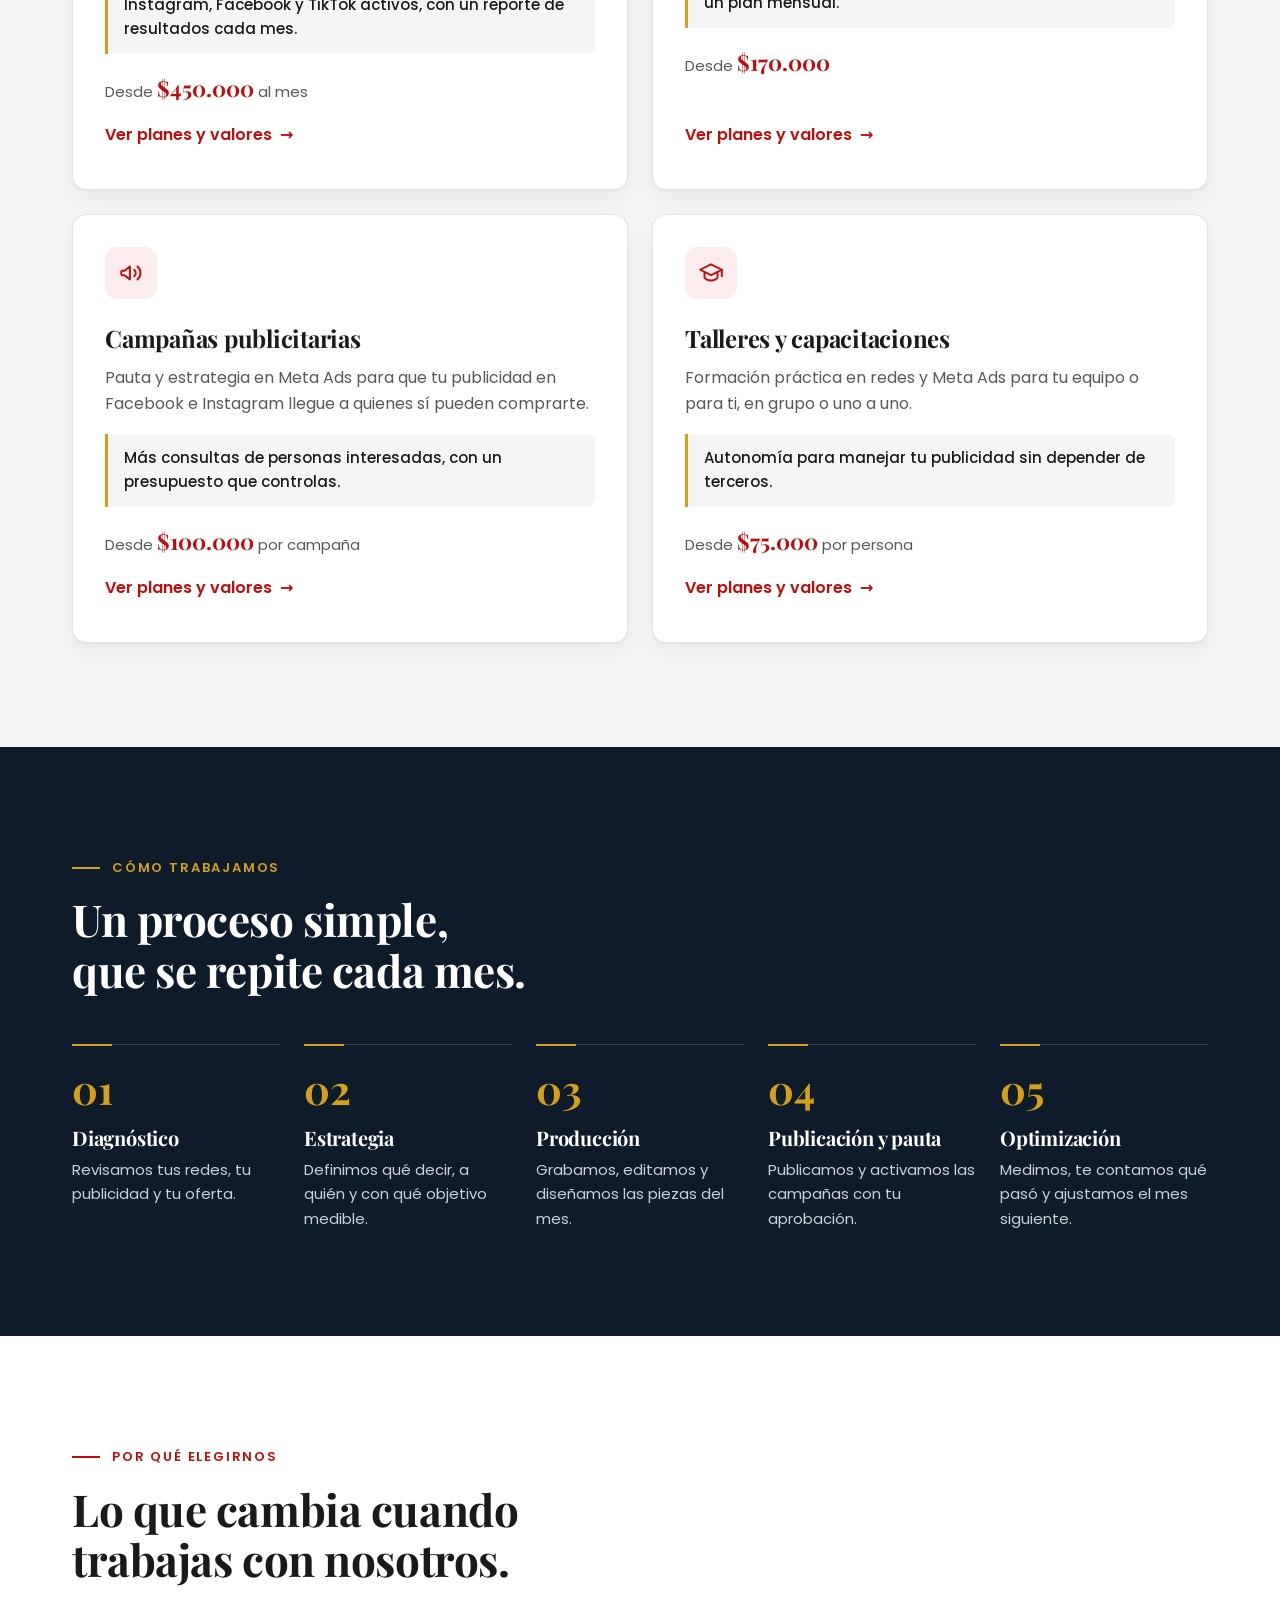
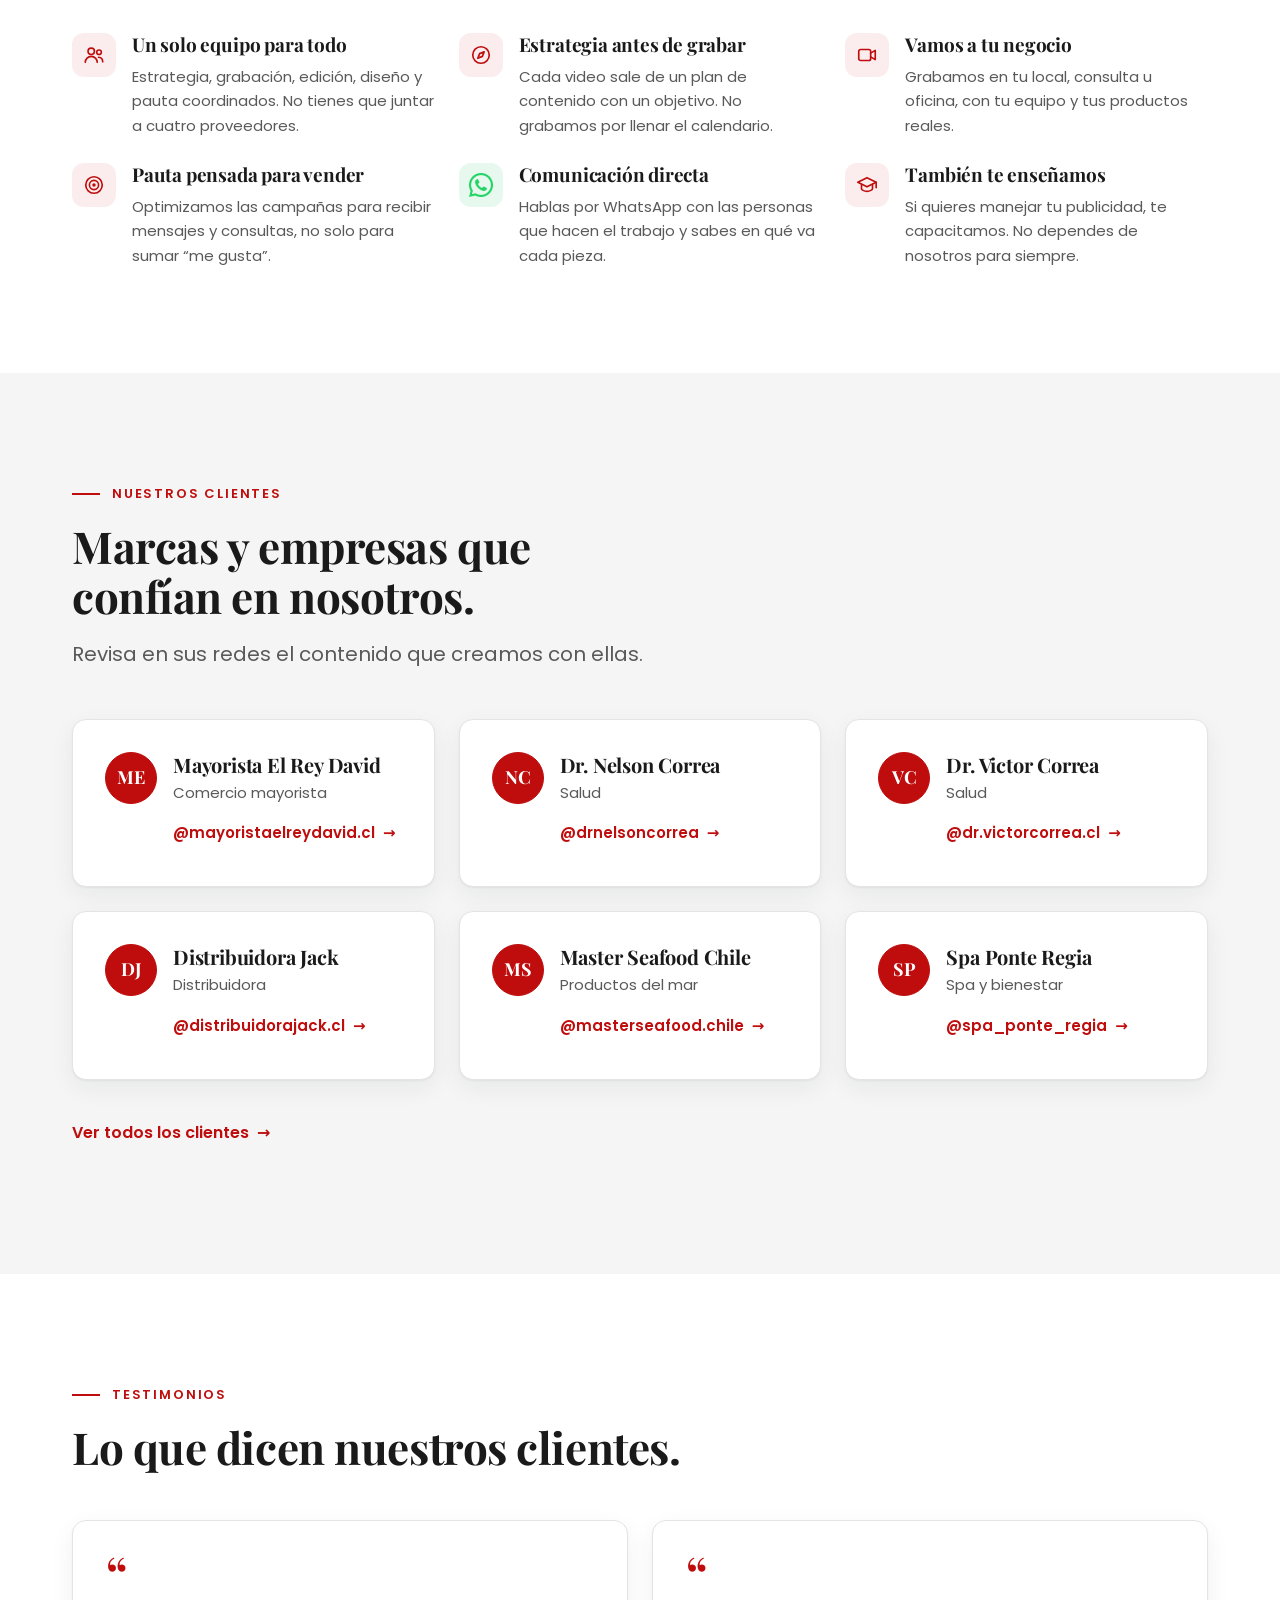
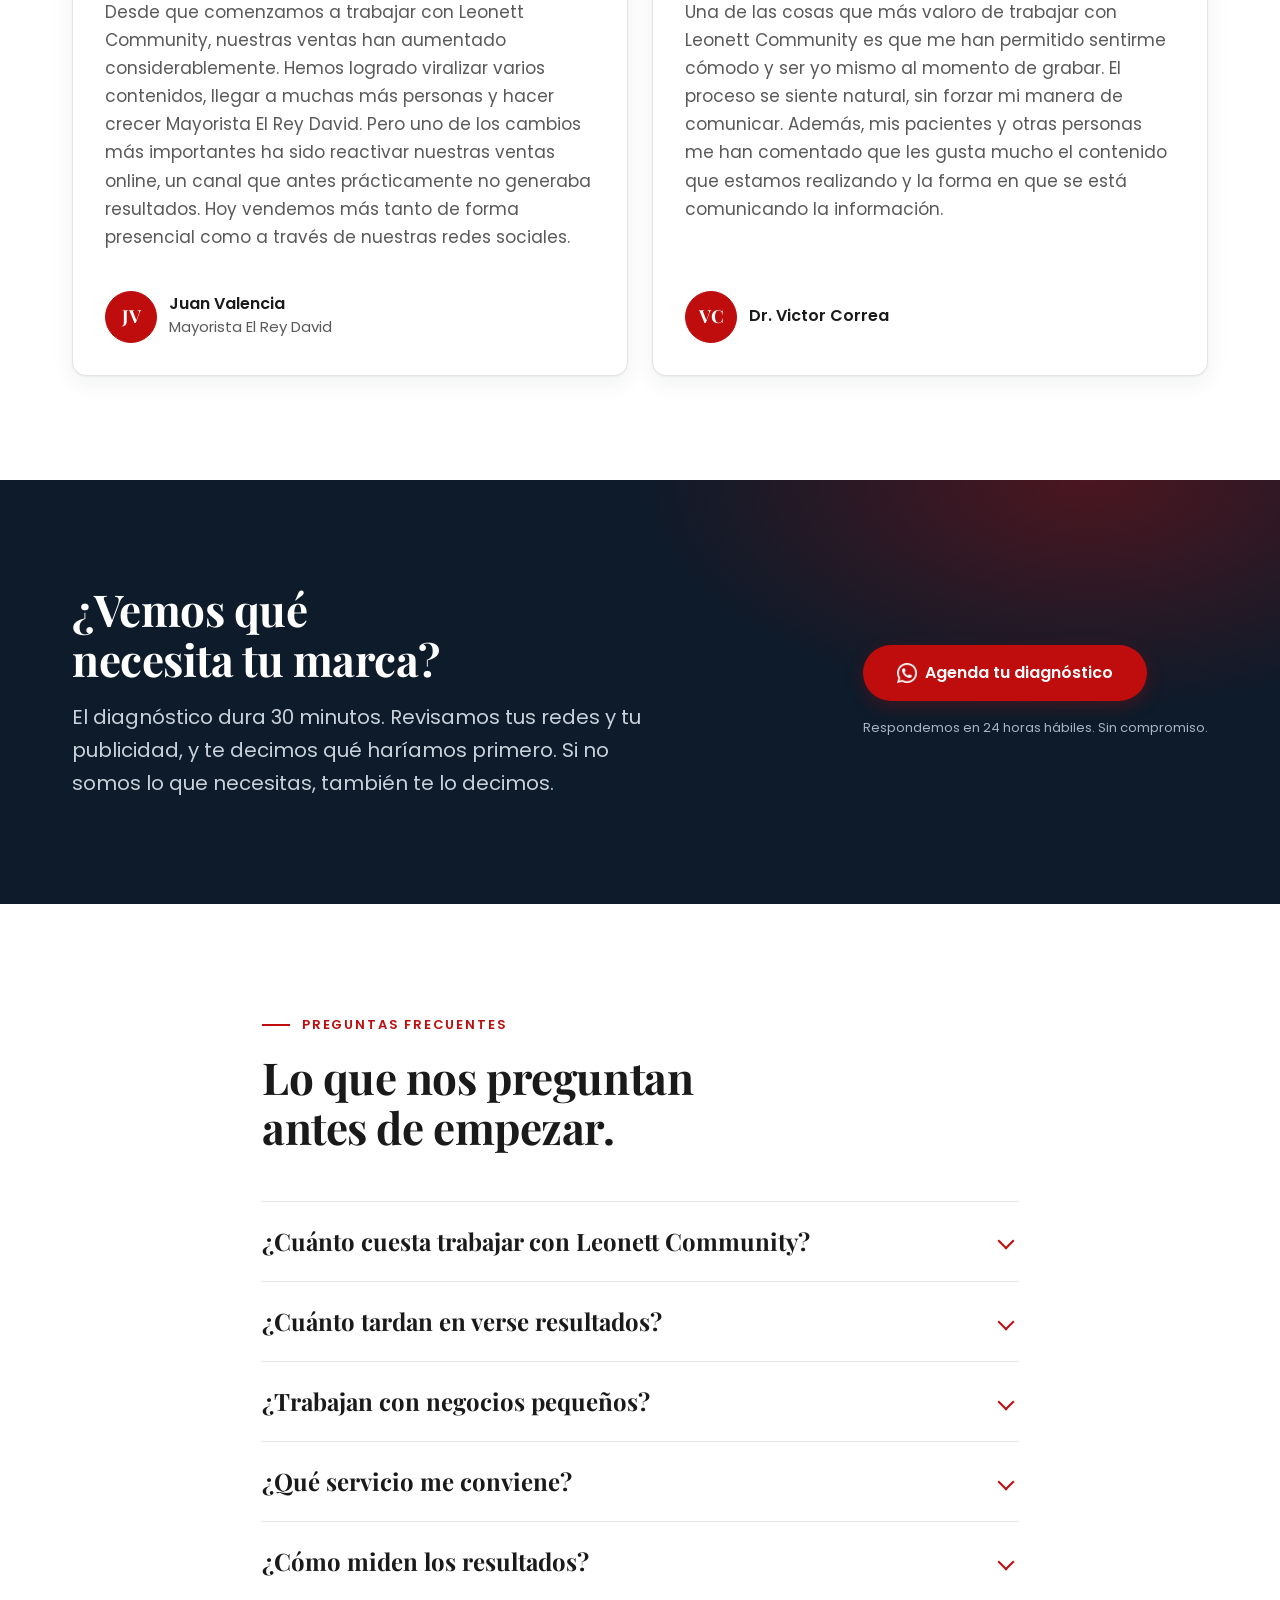
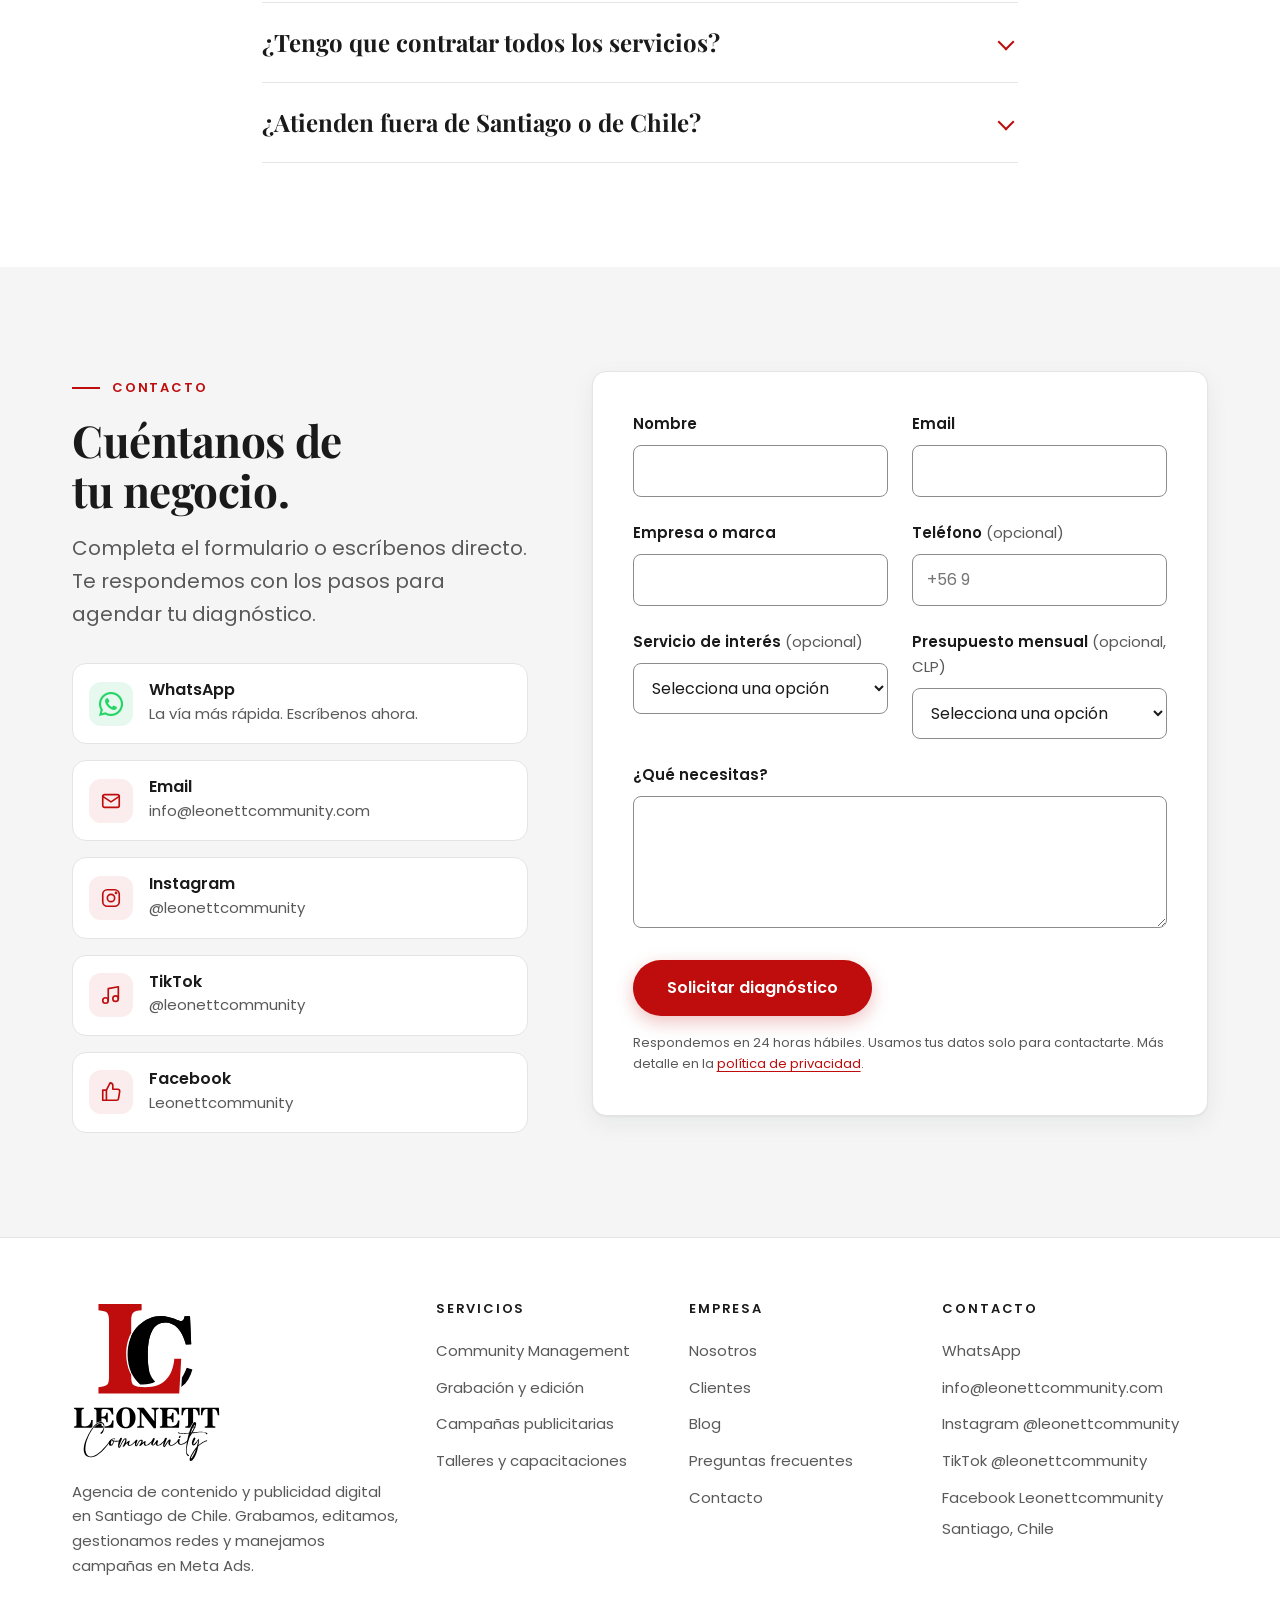
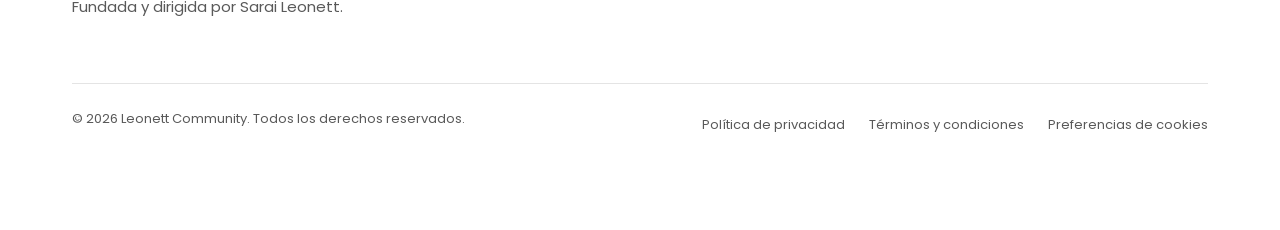
==== commit 8616df92: "Agregar sección Black Friday en la portada (válida hasta el 5 de diciembre) Co-Authored-By: Claude O" ====
--- a/index.html
+++ b/index.html
@@ -68,6 +68,8 @@
   </header>
 
   <main id="contenido">
+    <!-- Franja Black Friday (se oculta sola después del 5 de diciembre de 2026) -->
+    <a class="bf-franja" href="#black-friday" data-promo-hasta="2026-12-05T23:59:59-03:00"><strong>Black Friday</strong> · Hasta 29% de descuento hasta el 5 de diciembre <span aria-hidden="true">→</span></a>
     <!-- HERO -->
     <section class="hero" aria-labelledby="hero-titulo">
       <div class="container hero__grid">
@@ -95,6 +97,153 @@
             <div class="panel__eje"><span>Semana 1</span><span>Semana 7</span></div>
             <div class="chips"><span class="chip">Reel</span><span class="chip">Carrusel</span><span class="chip">Historia</span><span class="chip">Anuncio</span></div>
           </div>
+        </div>
+      </div>
+    </section>
+
+    <!-- BLACK FRIDAY — válido hasta el 5 de diciembre de 2026.
+         Se oculta solo después de esa fecha (js/main.js → iniciarPromos).
+         Para quitarla antes, borra este bloque o agrega "hidden" a la etiqueta <section>. -->
+    <section class="bf" id="black-friday" data-promo-hasta="2026-12-05T23:59:59-03:00" aria-labelledby="bf-titulo">
+      <div class="container">
+        <div class="bf__cabeza reveal">
+          <h2 id="bf-titulo" class="bf-banda">Black Friday</h2>
+          <p class="bf__bajada">Hasta un 29% de descuento en servicios, planes de manejo de redes y talleres de Meta Ads.</p>
+          <div class="bf-cupos">
+            <span class="bf-cupos__ico"><svg viewBox="0 0 24 24" aria-hidden="true" focusable="false" fill="none" stroke="currentColor" stroke-width="2" stroke-linecap="round"><rect x="3" y="5" width="18" height="16" rx="3"/><path d="M3 10h18M8 3v4M16 3v4"/><path d="M7.5 14h.01M12 14h.01M16.5 14h.01M7.5 17.5h.01M12 17.5h.01" stroke-width="2.6"/></svg></span>
+            <span class="bf-cupos__txt"><strong>¡Pocos cupos!</strong> Válido hasta el 5 de diciembre.</span>
+            <span class="bf-cupos__cuenta" data-cuenta-hasta="2026-12-05T23:59:59-03:00" hidden>Termina en <b data-u="d">0</b>d <b data-u="h">0</b>h <b data-u="m">0</b>m</span>
+          </div>
+        </div>
+
+        <div class="bf__grupo">
+          <h3 class="bf__subtitulo reveal">Servicios individuales</h3>
+          <div class="bf-grid reveal">
+          <article class="bf-card">
+            <span class="bf-card__dcto">-20%</span>
+            <h4>Campañas de Meta Ads</h4>
+            <p class="bf-card__sub">Llega a más clientes con publicidad estratégica y medible.</p>
+            <div class="bf-incluye"><p class="bf-incluye__titulo">Incluye:</p><ul><li><svg viewBox="0 0 24 24" aria-hidden="true" focusable="false"><circle cx="12" cy="12" r="12" fill="currentColor"/><path d="m7 12.5 3.2 3.2L17 9" fill="none" stroke="#fff" stroke-width="2.6" stroke-linecap="round" stroke-linejoin="round"/></svg><span>Planificación de la campaña.</span></li><li><svg viewBox="0 0 24 24" aria-hidden="true" focusable="false"><circle cx="12" cy="12" r="12" fill="currentColor"/><path d="m7 12.5 3.2 3.2L17 9" fill="none" stroke="#fff" stroke-width="2.6" stroke-linecap="round" stroke-linejoin="round"/></svg><span>Configuración en Meta Ads.</span></li><li><svg viewBox="0 0 24 24" aria-hidden="true" focusable="false"><circle cx="12" cy="12" r="12" fill="currentColor"/><path d="m7 12.5 3.2 3.2L17 9" fill="none" stroke="#fff" stroke-width="2.6" stroke-linecap="round" stroke-linejoin="round"/></svg><span>Seguimiento y optimización.</span></li></ul></div>
+            <div class="bf-precio"><span class="bf-precio__antes">Antes <s>$100.000</s></span><span class="bf-precio__ahora"><span class="sr-only">Ahora: </span>$79.990</span></div>
+            
+            <a class="btn btn--primario bf-card__btn" href="https://wa.me/56949955184?text=Hola%2C%20quiero%20la%20promo%20Black%20Friday%3A%20Campa%C3%B1as%20de%20Meta%20Ads" target="_blank" rel="noopener noreferrer" data-bf="Campañas de Meta Ads">Lo quiero<span class="sr-only">: Campañas de Meta Ads</span></a>
+          </article>
+          <article class="bf-card">
+            <span class="bf-card__dcto">-20%</span>
+            <h4>Google Ads</h4>
+            <p class="bf-card__sub">Aparece en Google cuando tus clientes te buscan.</p>
+            <div class="bf-incluye"><p class="bf-incluye__titulo">Incluye:</p><ul><li><svg viewBox="0 0 24 24" aria-hidden="true" focusable="false"><circle cx="12" cy="12" r="12" fill="currentColor"/><path d="m7 12.5 3.2 3.2L17 9" fill="none" stroke="#fff" stroke-width="2.6" stroke-linecap="round" stroke-linejoin="round"/></svg><span>Configuración de la campaña.</span></li><li><svg viewBox="0 0 24 24" aria-hidden="true" focusable="false"><circle cx="12" cy="12" r="12" fill="currentColor"/><path d="m7 12.5 3.2 3.2L17 9" fill="none" stroke="#fff" stroke-width="2.6" stroke-linecap="round" stroke-linejoin="round"/></svg><span>Selección de palabras clave.</span></li><li><svg viewBox="0 0 24 24" aria-hidden="true" focusable="false"><circle cx="12" cy="12" r="12" fill="currentColor"/><path d="m7 12.5 3.2 3.2L17 9" fill="none" stroke="#fff" stroke-width="2.6" stroke-linecap="round" stroke-linejoin="round"/></svg><span>Seguimiento y optimización.</span></li></ul></div>
+            <div class="bf-precio"><span class="bf-precio__antes">Antes <s>$100.000</s></span><span class="bf-precio__ahora"><span class="sr-only">Ahora: </span>$80.000</span></div>
+            
+            <a class="btn btn--primario bf-card__btn" href="https://wa.me/56949955184?text=Hola%2C%20quiero%20la%20promo%20Black%20Friday%3A%20Google%20Ads" target="_blank" rel="noopener noreferrer" data-bf="Google Ads">Lo quiero<span class="sr-only">: Google Ads</span></a>
+          </article>
+          <article class="bf-card">
+            <span class="bf-card__dcto">-26%</span>
+            <h4>Landing page</h4>
+            <p class="bf-card__sub">Convierte tus visitas en potenciales clientes.</p>
+            <div class="bf-incluye"><p class="bf-incluye__titulo">Incluye:</p><ul><li><svg viewBox="0 0 24 24" aria-hidden="true" focusable="false"><circle cx="12" cy="12" r="12" fill="currentColor"/><path d="m7 12.5 3.2 3.2L17 9" fill="none" stroke="#fff" stroke-width="2.6" stroke-linecap="round" stroke-linejoin="round"/></svg><span>Diseño personalizado para tu negocio.</span></li><li><svg viewBox="0 0 24 24" aria-hidden="true" focusable="false"><circle cx="12" cy="12" r="12" fill="currentColor"/><path d="m7 12.5 3.2 3.2L17 9" fill="none" stroke="#fff" stroke-width="2.6" stroke-linecap="round" stroke-linejoin="round"/></svg><span>Adaptación a dispositivos móviles.</span></li><li><svg viewBox="0 0 24 24" aria-hidden="true" focusable="false"><circle cx="12" cy="12" r="12" fill="currentColor"/><path d="m7 12.5 3.2 3.2L17 9" fill="none" stroke="#fff" stroke-width="2.6" stroke-linecap="round" stroke-linejoin="round"/></svg><span>Botón de contacto por WhatsApp.</span></li><li><svg viewBox="0 0 24 24" aria-hidden="true" focusable="false"><circle cx="12" cy="12" r="12" fill="currentColor"/><path d="m7 12.5 3.2 3.2L17 9" fill="none" stroke="#fff" stroke-width="2.6" stroke-linecap="round" stroke-linejoin="round"/></svg><span>Presentación de tus productos o servicios.</span></li></ul></div>
+            <div class="bf-precio"><span class="bf-precio__antes">Antes <s>$135.000</s></span><span class="bf-precio__ahora"><span class="sr-only">Ahora: </span>$100.000</span></div>
+            <p class="bf-card__nota">No incluye dominio ni hosting.</p>
+            <a class="btn btn--primario bf-card__btn" href="https://wa.me/56949955184?text=Hola%2C%20quiero%20la%20promo%20Black%20Friday%3A%20Landing%20page" target="_blank" rel="noopener noreferrer" data-bf="Landing page">Lo quiero<span class="sr-only">: Landing page</span></a>
+          </article>
+          <article class="bf-card">
+            <span class="bf-card__dcto">-29%</span>
+            <h4>Creación de redes sociales</h4>
+            <p class="bf-card__sub">Pon tu negocio en redes de forma profesional y lista para crecer.</p>
+            <div class="bf-incluye"><p class="bf-incluye__titulo">Incluye:</p><ul><li><svg viewBox="0 0 24 24" aria-hidden="true" focusable="false"><circle cx="12" cy="12" r="12" fill="currentColor"/><path d="m7 12.5 3.2 3.2L17 9" fill="none" stroke="#fff" stroke-width="2.6" stroke-linecap="round" stroke-linejoin="round"/></svg><span>Creación de tus redes (Instagram, Facebook y TikTok).</span></li><li><svg viewBox="0 0 24 24" aria-hidden="true" focusable="false"><circle cx="12" cy="12" r="12" fill="currentColor"/><path d="m7 12.5 3.2 3.2L17 9" fill="none" stroke="#fff" stroke-width="2.6" stroke-linecap="round" stroke-linejoin="round"/></svg><span>Configuración del perfil profesional (Meta Business).</span></li><li><svg viewBox="0 0 24 24" aria-hidden="true" focusable="false"><circle cx="12" cy="12" r="12" fill="currentColor"/><path d="m7 12.5 3.2 3.2L17 9" fill="none" stroke="#fff" stroke-width="2.6" stroke-linecap="round" stroke-linejoin="round"/></svg><span>Optimización inicial (bio, categorías, contacto y enlaces).</span></li><li><svg viewBox="0 0 24 24" aria-hidden="true" focusable="false"><circle cx="12" cy="12" r="12" fill="currentColor"/><path d="m7 12.5 3.2 3.2L17 9" fill="none" stroke="#fff" stroke-width="2.6" stroke-linecap="round" stroke-linejoin="round"/></svg><span>Imagen de perfil y portada acorde a tu marca.</span></li></ul></div>
+            <div class="bf-precio"><span class="bf-precio__antes">Antes <s>$70.000</s></span><span class="bf-precio__ahora"><span class="sr-only">Ahora: </span>$50.000</span></div>
+            
+            <a class="btn btn--primario bf-card__btn" href="https://wa.me/56949955184?text=Hola%2C%20quiero%20la%20promo%20Black%20Friday%3A%20Creaci%C3%B3n%20de%20redes%20sociales" target="_blank" rel="noopener noreferrer" data-bf="Creación de redes sociales">Lo quiero<span class="sr-only">: Creación de redes sociales</span></a>
+          </article>
+          <article class="bf-card">
+            <span class="bf-card__dcto">-18%</span>
+            <h4>Grabación y edición de 3 videos</h4>
+            <p class="bf-card__sub">Contenido profesional para tus redes sociales.</p>
+            <div class="bf-incluye"><p class="bf-incluye__titulo">Incluye:</p><ul><li><svg viewBox="0 0 24 24" aria-hidden="true" focusable="false"><circle cx="12" cy="12" r="12" fill="currentColor"/><path d="m7 12.5 3.2 3.2L17 9" fill="none" stroke="#fff" stroke-width="2.6" stroke-linecap="round" stroke-linejoin="round"/></svg><span>Grabación de 3 videos (formato vertical).</span></li><li><svg viewBox="0 0 24 24" aria-hidden="true" focusable="false"><circle cx="12" cy="12" r="12" fill="currentColor"/><path d="m7 12.5 3.2 3.2L17 9" fill="none" stroke="#fff" stroke-width="2.6" stroke-linecap="round" stroke-linejoin="round"/></svg><span>Edición profesional (cortes, textos y música).</span></li><li><svg viewBox="0 0 24 24" aria-hidden="true" focusable="false"><circle cx="12" cy="12" r="12" fill="currentColor"/><path d="m7 12.5 3.2 3.2L17 9" fill="none" stroke="#fff" stroke-width="2.6" stroke-linecap="round" stroke-linejoin="round"/></svg><span>Optimización para Instagram, Facebook y TikTok.</span></li></ul></div>
+            <div class="bf-precio"><span class="bf-precio__antes">Antes <s>$170.000</s></span><span class="bf-precio__ahora"><span class="sr-only">Ahora: </span>$139.990</span></div>
+            
+            <a class="btn btn--primario bf-card__btn" href="https://wa.me/56949955184?text=Hola%2C%20quiero%20la%20promo%20Black%20Friday%3A%20Grabaci%C3%B3n%20y%20edici%C3%B3n%20de%203%20videos" target="_blank" rel="noopener noreferrer" data-bf="Grabación y edición de 3 videos">Lo quiero<span class="sr-only">: Grabación y edición de 3 videos</span></a>
+          </article>
+          <article class="bf-card">
+            <span class="bf-card__dcto">-20%</span>
+            <h4>Grabación y edición de 10 videos</h4>
+            <p class="bf-card__sub">Ten contenido profesional y constante para tus redes sociales.</p>
+            <div class="bf-incluye"><p class="bf-incluye__titulo">Incluye:</p><ul><li><svg viewBox="0 0 24 24" aria-hidden="true" focusable="false"><circle cx="12" cy="12" r="12" fill="currentColor"/><path d="m7 12.5 3.2 3.2L17 9" fill="none" stroke="#fff" stroke-width="2.6" stroke-linecap="round" stroke-linejoin="round"/></svg><span>Cortes dinámicos, textos, música y subtítulos.</span></li><li><svg viewBox="0 0 24 24" aria-hidden="true" focusable="false"><circle cx="12" cy="12" r="12" fill="currentColor"/><path d="m7 12.5 3.2 3.2L17 9" fill="none" stroke="#fff" stroke-width="2.6" stroke-linecap="round" stroke-linejoin="round"/></svg><span>Formatos listos para Instagram, Facebook y TikTok.</span></li></ul></div>
+            <div class="bf-precio"><span class="bf-precio__antes">Antes <s>$500.000</s></span><span class="bf-precio__ahora"><span class="sr-only">Ahora: </span>$399.990</span></div>
+            
+            <a class="btn btn--primario bf-card__btn" href="https://wa.me/56949955184?text=Hola%2C%20quiero%20la%20promo%20Black%20Friday%3A%20Grabaci%C3%B3n%20y%20edici%C3%B3n%20de%2010%20videos" target="_blank" rel="noopener noreferrer" data-bf="Grabación y edición de 10 videos">Lo quiero<span class="sr-only">: Grabación y edición de 10 videos</span></a>
+          </article>
+          <article class="bf-card">
+            <span class="bf-card__dcto">-27%</span>
+            <h4>Configuración de cuentas publicitarias</h4>
+            <p class="bf-card__sub">Deja tus cuentas listas para empezar a anunciar.</p>
+            
+            <div class="bf-precio"><span class="bf-precio__antes">Antes <s>$55.000</s></span><span class="bf-precio__ahora"><span class="sr-only">Ahora: </span>$39.990</span></div>
+            
+            <a class="btn btn--primario bf-card__btn" href="https://wa.me/56949955184?text=Hola%2C%20quiero%20la%20promo%20Black%20Friday%3A%20Configuraci%C3%B3n%20de%20cuentas%20publicitarias" target="_blank" rel="noopener noreferrer" data-bf="Configuración de cuentas publicitarias">Lo quiero<span class="sr-only">: Configuración de cuentas publicitarias</span></a>
+          </article>
+          </div>
+        </div>
+
+        <div class="bf__grupo">
+          <h3 class="bf__subtitulo reveal">Manejo de redes sociales</h3>
+          <div class="bf-grid bf-grid--2 reveal">
+          <article class="bf-card bf-card--plan">
+            <h4>Plan Community</h4>
+            <p class="bf-card__sub">Nos encargamos de tus redes para que tu negocio crezca.</p>
+            <div class="bf-incluye"><p class="bf-incluye__titulo">Incluye:</p><ul><li><svg viewBox="0 0 24 24" aria-hidden="true" focusable="false"><circle cx="12" cy="12" r="12" fill="currentColor"/><path d="m7 12.5 3.2 3.2L17 9" fill="none" stroke="#fff" stroke-width="2.6" stroke-linecap="round" stroke-linejoin="round"/></svg><span>Planificación de contenido mensual.</span></li><li><svg viewBox="0 0 24 24" aria-hidden="true" focusable="false"><circle cx="12" cy="12" r="12" fill="currentColor"/><path d="m7 12.5 3.2 3.2L17 9" fill="none" stroke="#fff" stroke-width="2.6" stroke-linecap="round" stroke-linejoin="round"/></svg><span>Diseño y publicación de piezas (feed, historias y reels).</span></li><li><svg viewBox="0 0 24 24" aria-hidden="true" focusable="false"><circle cx="12" cy="12" r="12" fill="currentColor"/><path d="m7 12.5 3.2 3.2L17 9" fill="none" stroke="#fff" stroke-width="2.6" stroke-linecap="round" stroke-linejoin="round"/></svg><span>Gestión y optimización de campañas Meta Ads.</span></li><li><svg viewBox="0 0 24 24" aria-hidden="true" focusable="false"><circle cx="12" cy="12" r="12" fill="currentColor"/><path d="m7 12.5 3.2 3.2L17 9" fill="none" stroke="#fff" stroke-width="2.6" stroke-linecap="round" stroke-linejoin="round"/></svg><span>Reporte de resultados mensual.</span></li></ul></div>
+            <div class="bf-videos"><strong>Grabación y edición de 6 videos mensuales</strong><span>para Instagram, Facebook y TikTok</span></div>
+            <p class="bf-plan__habitual">Precio habitual <s>$450.000</s> al mes</p>
+            <ul class="bf-meses"><li><span>1º mes</span><strong>$350.000</strong></li><li><span>2º mes</span><strong>$400.000</strong></li><li><span>3º mes</span><strong>$400.000</strong></li><li><span>Desde el 4º mes</span><strong>$450.000</strong></li></ul>
+            <p class="bf-plan__ahorro">Ahorras <strong>$200.000</strong> · Contratación mínima de 3 meses</p>
+            <a class="btn btn--primario bf-card__btn" href="https://wa.me/56949955184?text=Hola%2C%20quiero%20la%20promo%20Black%20Friday%3A%20Plan%20Community" target="_blank" rel="noopener noreferrer" data-bf="Plan Community">Quiero el Plan Community</a>
+          </article>
+          <article class="bf-card bf-card--plan bf-card--destacado">
+            <h4>Plan Premium</h4>
+            <p class="bf-card__sub">Más contenido cada mes para marcas que quieren crecer más rápido.</p>
+            <div class="bf-incluye"><p class="bf-incluye__titulo">Incluye:</p><ul><li><svg viewBox="0 0 24 24" aria-hidden="true" focusable="false"><circle cx="12" cy="12" r="12" fill="currentColor"/><path d="m7 12.5 3.2 3.2L17 9" fill="none" stroke="#fff" stroke-width="2.6" stroke-linecap="round" stroke-linejoin="round"/></svg><span>Planificación de contenido mensual.</span></li><li><svg viewBox="0 0 24 24" aria-hidden="true" focusable="false"><circle cx="12" cy="12" r="12" fill="currentColor"/><path d="m7 12.5 3.2 3.2L17 9" fill="none" stroke="#fff" stroke-width="2.6" stroke-linecap="round" stroke-linejoin="round"/></svg><span>Diseño y publicación de piezas (feed, historias y reels).</span></li><li><svg viewBox="0 0 24 24" aria-hidden="true" focusable="false"><circle cx="12" cy="12" r="12" fill="currentColor"/><path d="m7 12.5 3.2 3.2L17 9" fill="none" stroke="#fff" stroke-width="2.6" stroke-linecap="round" stroke-linejoin="round"/></svg><span>Gestión y optimización de campañas Meta Ads.</span></li><li><svg viewBox="0 0 24 24" aria-hidden="true" focusable="false"><circle cx="12" cy="12" r="12" fill="currentColor"/><path d="m7 12.5 3.2 3.2L17 9" fill="none" stroke="#fff" stroke-width="2.6" stroke-linecap="round" stroke-linejoin="round"/></svg><span>Reporte de resultados mensual.</span></li></ul></div>
+            <div class="bf-videos"><strong>Grabación y edición de 10 videos mensuales</strong><span>para Instagram, Facebook y TikTok</span></div>
+            <p class="bf-plan__habitual">Precio habitual <s>$750.000</s> al mes</p>
+            <ul class="bf-meses"><li><span>1º mes</span><strong>$600.000</strong></li><li><span>2º mes</span><strong>$620.000</strong></li><li><span>3º mes</span><strong>$650.000</strong></li><li><span>Desde el 4º mes</span><strong>$750.000</strong></li></ul>
+            <p class="bf-plan__ahorro">Ahorras <strong>$380.000</strong> · Contratación mínima de 3 meses</p>
+            <a class="btn btn--primario bf-card__btn" href="https://wa.me/56949955184?text=Hola%2C%20quiero%20la%20promo%20Black%20Friday%3A%20Plan%20Premium" target="_blank" rel="noopener noreferrer" data-bf="Plan Premium">Quiero el Plan Premium</a>
+          </article>
+          </div>
+        </div>
+
+        <div class="bf__grupo">
+          <h3 class="bf__subtitulo reveal">Talleres Meta Ads con Sarai Leonett</h3>
+          <ul class="bf-talleres reveal">
+            <li class="bf-taller">
+              <span class="bf-taller__nombre">Grupal presencial</span>
+              <span class="bf-precio bf-precio--chico"><span class="bf-precio__antes">Antes <s>$75.000</s></span><span class="bf-precio__ahora"><span class="sr-only">Ahora: </span>$59.990</span></span>
+              <a class="bf-taller__cta" href="https://wa.me/56949955184?text=Hola%2C%20quiero%20la%20promo%20Black%20Friday%3A%20Taller%20Meta%20Ads%20grupal%20presencial" target="_blank" rel="noopener noreferrer" data-bf="Taller Grupal presencial">Lo quiero<span class="sr-only">: taller Grupal presencial</span></a>
+            </li>
+            <li class="bf-taller">
+              <span class="bf-taller__nombre">Personalizado online</span>
+              <span class="bf-precio bf-precio--chico"><span class="bf-precio__antes">Antes <s>$95.000</s></span><span class="bf-precio__ahora"><span class="sr-only">Ahora: </span>$69.990</span></span>
+              <a class="bf-taller__cta" href="https://wa.me/56949955184?text=Hola%2C%20quiero%20la%20promo%20Black%20Friday%3A%20Taller%20Meta%20Ads%20personalizado%20online" target="_blank" rel="noopener noreferrer" data-bf="Taller Personalizado online">Lo quiero<span class="sr-only">: taller Personalizado online</span></a>
+            </li>
+            <li class="bf-taller">
+              <span class="bf-taller__nombre">Personalizado presencial</span>
+              <span class="bf-precio bf-precio--chico"><span class="bf-precio__antes">Antes <s>$120.000</s></span><span class="bf-precio__ahora"><span class="sr-only">Ahora: </span>$99.990</span></span>
+              <a class="bf-taller__cta" href="https://wa.me/56949955184?text=Hola%2C%20quiero%20la%20promo%20Black%20Friday%3A%20Taller%20Meta%20Ads%20personalizado%20presencial" target="_blank" rel="noopener noreferrer" data-bf="Taller Personalizado presencial">Lo quiero<span class="sr-only">: taller Personalizado presencial</span></a>
+            </li>
+          </ul>
+        </div>
+
+        <div class="bf__pie reveal">
+          <div class="bf__condiciones">
+            <h3>Condiciones</h3>
+            <ul>
+              <li>Ofertas de servicios hasta el 5 de diciembre.</li>
+              <li>Cupos limitados.</li>
+              <li>Pago completo para acceder a la promoción.</li>
+              <li>Ejecución previa coordinación.</li>
+              <li>Planes Community con contratación mínima de 3 meses.</li>
+            </ul>
+          </div>
+          <a class="btn btn--whatsapp btn--lg" href="https://wa.me/56949955184?text=Hola%2C%20quiero%20informaci%C3%B3n%20de%20las%20promociones%20Black%20Friday" target="_blank" rel="noopener noreferrer" data-bf="General"><img class="ico-wa" src="images/whatsapp-blanco.png" alt="" width="20" height="20"> Reserva tu cupo por WhatsApp</a>
         </div>
       </div>
     </section>
--- a/css/styles.css
+++ b/css/styles.css
@@ -1177,3 +1177,229 @@
   .js .burbuja { animation: burbuja-entra 600ms ease-out 1.2s both; }
   @keyframes burbuja-entra { from { opacity: 0; transform: translateY(12px) scale(0.96); } to { opacity: 1; transform: none; } }
 }
+
+/* 13. BLACK FRIDAY (temporal, hasta el 5 de diciembre de 2026) -------------
+   Estilo de las piezas de redes: fondo negro, banda roja inclinada,
+   recuadros rojos "Incluye" y precio en píldora roja. */
+.bf-franja {
+  display: block;
+  padding: 0.6rem var(--gutter);
+  background: var(--rojo);
+  color: #fff;
+  text-align: center;
+  font-size: var(--t-sm);
+  text-decoration: none;
+}
+.bf-franja strong { font-style: italic; letter-spacing: 0.04em; text-transform: uppercase; }
+.bf-franja:hover { color: #fff; background: var(--rojo-hover); }
+
+.bf {
+  padding-block: var(--seccion);
+  background: #000;
+  color: #fff;
+}
+.bf :focus-visible { outline-color: #fff; }
+.bf p { color: #E6E6E6; }
+.bf h2, .bf h3, .bf h4 { color: #fff; font-family: var(--f-texto); font-weight: 600; }
+
+/* Cabecera */
+.bf__cabeza { text-align: center; margin-bottom: var(--s-8); }
+.bf-banda {
+  display: inline-block;
+  margin: 0 0 var(--s-5);
+  padding: 0.15em 0.6em;
+  background: var(--rojo);
+  font-size: clamp(2.5rem, 1.6rem + 5vw, 5rem);
+  line-height: 1.1;
+  font-style: italic;
+  text-transform: uppercase;
+  letter-spacing: -0.01em;
+  transform: rotate(-3deg) skewX(-6deg);
+  box-shadow: 0 10px 40px rgba(191, 13, 13, 0.35);
+}
+.bf__bajada { font-size: var(--t-lg); max-width: 36rem; margin: 0 auto var(--s-6); }
+.bf__bajada::after {
+  content: "";
+  display: block;
+  width: 180px; height: 4px;
+  margin: var(--s-4) auto 0;
+  border-radius: 50%;
+  background: var(--rojo);
+}
+
+.bf-cupos {
+  display: inline-flex; flex-wrap: wrap; align-items: center; justify-content: center;
+  gap: var(--s-2) var(--s-4);
+  padding: var(--s-3) var(--s-6);
+  border-radius: 999px;
+  background: #fff;
+  color: var(--texto);
+  text-align: left;
+}
+.bf-cupos__ico { width: 40px; height: 40px; color: var(--rojo); padding-right: var(--s-4); border-right: 2px solid var(--rojo); box-sizing: content-box; }
+.bf-cupos__ico svg { width: 40px; height: 40px; }
+.bf-cupos__txt { font-size: var(--t-sm); line-height: 1.3; }
+.bf-cupos__txt strong { display: block; font-size: 1.5rem; color: var(--rojo); font-weight: 600; }
+.bf-cupos__cuenta { font-size: var(--t-sm); padding: 0.3rem 0.8rem; border-radius: 999px; background: var(--rojo); color: #fff; }
+.bf-cupos__cuenta b { font-size: 1.0625rem; }
+
+/* Grupos */
+.bf__grupo { margin-bottom: var(--s-8); }
+.bf__subtitulo {
+  font-size: var(--t-h2);
+  text-align: center;
+  margin-bottom: var(--s-6);
+}
+.bf__subtitulo::after { content: ""; display: block; width: 80px; height: 3px; margin: var(--s-3) auto 0; background: var(--rojo); border-radius: 3px; }
+
+.bf-grid { display: grid; gap: var(--s-5); }
+@media (min-width: 700px) { .bf-grid { grid-template-columns: repeat(2, 1fr); } }
+@media (min-width: 1100px) { .bf-grid { grid-template-columns: repeat(3, 1fr); } .bf-grid--2 { grid-template-columns: repeat(2, 1fr); max-width: 980px; margin-inline: auto; } }
+
+/* Tarjeta */
+.bf-card {
+  position: relative;
+  display: flex; flex-direction: column;
+  padding: var(--s-6) var(--s-5) var(--s-5);
+  border: 1px solid #2A2A2A;
+  border-radius: 20px;
+  background: #0D0D0D;
+  transition: border-color var(--trans), transform var(--trans);
+}
+.bf-card:hover { border-color: var(--rojo); transform: translateY(-4px); }
+.bf-card__dcto {
+  position: absolute; top: -12px; right: 18px;
+  padding: 0.2rem 0.7rem;
+  border-radius: 999px;
+  background: #fff; color: var(--rojo);
+  font-weight: 600; font-size: var(--t-sm);
+}
+.bf-card h4 { font-size: 1.625rem; line-height: 1.15; margin-bottom: var(--s-2); }
+.bf-card__sub { margin-bottom: var(--s-5); }
+
+.bf-incluye {
+  position: relative;
+  margin: var(--s-3) 0 var(--s-5);
+  padding: var(--s-6) var(--s-4) var(--s-4);
+  border: 3px solid var(--rojo);
+  border-radius: 18px;
+}
+.bf-incluye__titulo {
+  position: absolute; top: 0; left: 50%;
+  transform: translate(-50%, -55%);
+  margin: 0;
+  padding: 0.2rem 1.4rem;
+  border-radius: 999px;
+  background: var(--rojo);
+  color: #fff !important;
+  font-weight: 600;
+  white-space: nowrap;
+}
+.bf-incluye ul { list-style: none; margin: 0; padding: 0; display: grid; gap: var(--s-2); }
+.bf-incluye li { display: flex; gap: var(--s-3); align-items: flex-start; font-size: var(--t-sm); line-height: 1.45; }
+.bf-incluye svg { width: 22px; height: 22px; flex-shrink: 0; color: var(--rojo); margin-top: 1px; }
+
+.bf-precio { display: flex; align-items: center; flex-wrap: wrap; gap: var(--s-3); margin-top: auto; margin-bottom: var(--s-4); }
+.bf-precio__antes { font-size: var(--t-sm); color: #E6E6E6; padding-right: var(--s-3); border-right: 1px solid #555; }
+.bf-precio__antes s { text-decoration-color: var(--rojo); text-decoration-thickness: 2px; }
+.bf-precio__ahora {
+  padding: 0.15rem 0.8rem;
+  border-radius: 12px;
+  background: var(--rojo);
+  color: #fff;
+  font-weight: 600;
+  font-size: clamp(1.75rem, 1.4rem + 1.2vw, 2.25rem);
+  line-height: 1.25;
+  letter-spacing: -0.01em;
+}
+.bf-card__nota { font-size: var(--t-xs); font-style: italic; color: #BDBDBD !important; margin: calc(-1 * var(--s-2)) 0 var(--s-4); }
+.bf-card__btn { width: 100%; }
+/* La 7ª tarjeta ocupa toda la fila en escritorio para no dejar huecos */
+@media (min-width: 1100px) {
+  .bf-grid:not(.bf-grid--2) > .bf-card:last-child:nth-child(3n + 1) {
+    grid-column: 1 / -1;
+    display: grid;
+    grid-template-columns: 1fr auto 240px;
+    column-gap: var(--s-6);
+    align-items: center;
+  }
+  .bf-grid:not(.bf-grid--2) > .bf-card:last-child:nth-child(3n + 1) .bf-card__sub,
+  .bf-grid:not(.bf-grid--2) > .bf-card:last-child:nth-child(3n + 1) .bf-precio { margin: 0; }
+  .bf-grid:not(.bf-grid--2) > .bf-card:last-child:nth-child(3n + 1) h4 { grid-column: 1; }
+  .bf-grid:not(.bf-grid--2) > .bf-card:last-child:nth-child(3n + 1) .bf-card__sub { grid-column: 1; }
+  .bf-grid:not(.bf-grid--2) > .bf-card:last-child:nth-child(3n + 1) .bf-precio { grid-column: 2; grid-row: 1 / span 2; }
+  .bf-grid:not(.bf-grid--2) > .bf-card:last-child:nth-child(3n + 1) .bf-card__btn { grid-column: 3; grid-row: 1 / span 2; }
+}
+
+/* Planes */
+.bf-card--destacado { border-color: var(--rojo); }
+.bf-card--destacado::before {
+  content: "Más completo";
+  position: absolute; top: -13px; left: 18px;
+  padding: 0.2rem 0.8rem; border-radius: 999px;
+  background: var(--rojo); color: #fff; font-size: var(--t-xs); font-weight: 600;
+}
+.bf-videos {
+  display: flex; flex-direction: column; align-items: center; gap: var(--s-2);
+  margin-bottom: var(--s-5);
+  padding: var(--s-4);
+  border-radius: 14px;
+  background: linear-gradient(135deg, #7A0707, var(--rojo));
+  text-align: center;
+}
+.bf-videos strong { font-size: 1.125rem; line-height: 1.3; }
+.bf-videos span { padding: 0.15rem 0.8rem; border-radius: 999px; background: #fff; color: var(--rojo); font-size: var(--t-xs); font-weight: 600; }
+.bf-plan__habitual { font-size: var(--t-sm); margin-bottom: var(--s-3); }
+.bf-plan__habitual s { text-decoration-color: var(--rojo); text-decoration-thickness: 2px; }
+.bf-meses { list-style: none; margin: 0 0 var(--s-4); padding: 0; display: grid; grid-template-columns: repeat(2, 1fr); gap: var(--s-2); }
+.bf-meses li {
+  display: flex; flex-direction: column; align-items: center; gap: var(--s-1);
+  padding: var(--s-2) var(--s-2) var(--s-3);
+  border-radius: 12px;
+  background: #fff;
+  color: var(--rojo);
+  font-weight: 600; font-size: var(--t-sm);
+  text-align: center;
+}
+.bf-meses strong { width: 100%; padding: 0.1rem 0; border-radius: 8px; background: var(--rojo); color: #fff; font-size: 1.25rem; }
+@media (min-width: 520px) and (max-width: 699px) { .bf-meses { grid-template-columns: repeat(4, 1fr); } .bf-meses strong { font-size: 1.0625rem; } }
+.bf-plan__ahorro { font-size: var(--t-sm); margin-bottom: var(--s-4); text-align: center; }
+.bf-plan__ahorro strong { color: #fff; }
+
+/* Talleres */
+.bf-talleres { list-style: none; margin: 0 auto; padding: 0; display: grid; gap: var(--s-3); max-width: 980px; }
+.bf-taller {
+  display: grid; gap: var(--s-3); align-items: center;
+  padding: var(--s-4) var(--s-5);
+  border: 3px solid var(--rojo);
+  border-radius: 18px;
+}
+@media (min-width: 760px) { .bf-taller { grid-template-columns: 1fr auto auto; gap: var(--s-5); } }
+.bf-taller__nombre { font-weight: 600; font-size: 1.125rem; }
+.bf-precio--chico { margin: 0; }
+.bf-precio--chico .bf-precio__ahora { font-size: 1.5rem; }
+.bf-taller__cta { color: #fff; font-weight: 600; text-decoration: underline; text-decoration-color: var(--rojo); text-underline-offset: 4px; min-height: 44px; display: inline-flex; align-items: center; }
+.bf-taller__cta::after { content: " →"; white-space: pre; }
+.bf-taller__cta:hover { color: #fff; text-decoration-color: #fff; }
+
+/* Pie */
+.bf__pie {
+  display: grid; gap: var(--s-6); align-items: center;
+  max-width: 980px; margin-inline: auto;
+  padding: var(--s-6);
+  border-radius: 20px;
+  border: 1px solid #2A2A2A;
+  background: #0D0D0D;
+}
+@media (min-width: 900px) { .bf__pie { grid-template-columns: 1fr auto; } }
+.bf__condiciones h3 { font-size: 1.25rem; margin-bottom: var(--s-3); }
+.bf__condiciones ul { margin: 0; padding-left: 1.1rem; color: #E6E6E6; font-size: var(--t-sm); }
+.bf__condiciones li + li { margin-top: 4px; }
+.bf__condiciones li::marker { color: var(--rojo); }
+.bf-franja[hidden], .bf[hidden], .bf-cupos__cuenta[hidden] { display: none !important; }
+@media (max-width: 560px) {
+  .bf-banda { font-size: 2.125rem; white-space: nowrap; }
+  .bf-cupos { border-radius: 20px; padding: var(--s-4); }
+  .bf-cupos__ico { border-right: 0; padding-right: 0; }
+  .bf-cupos__txt { text-align: center; }
+}
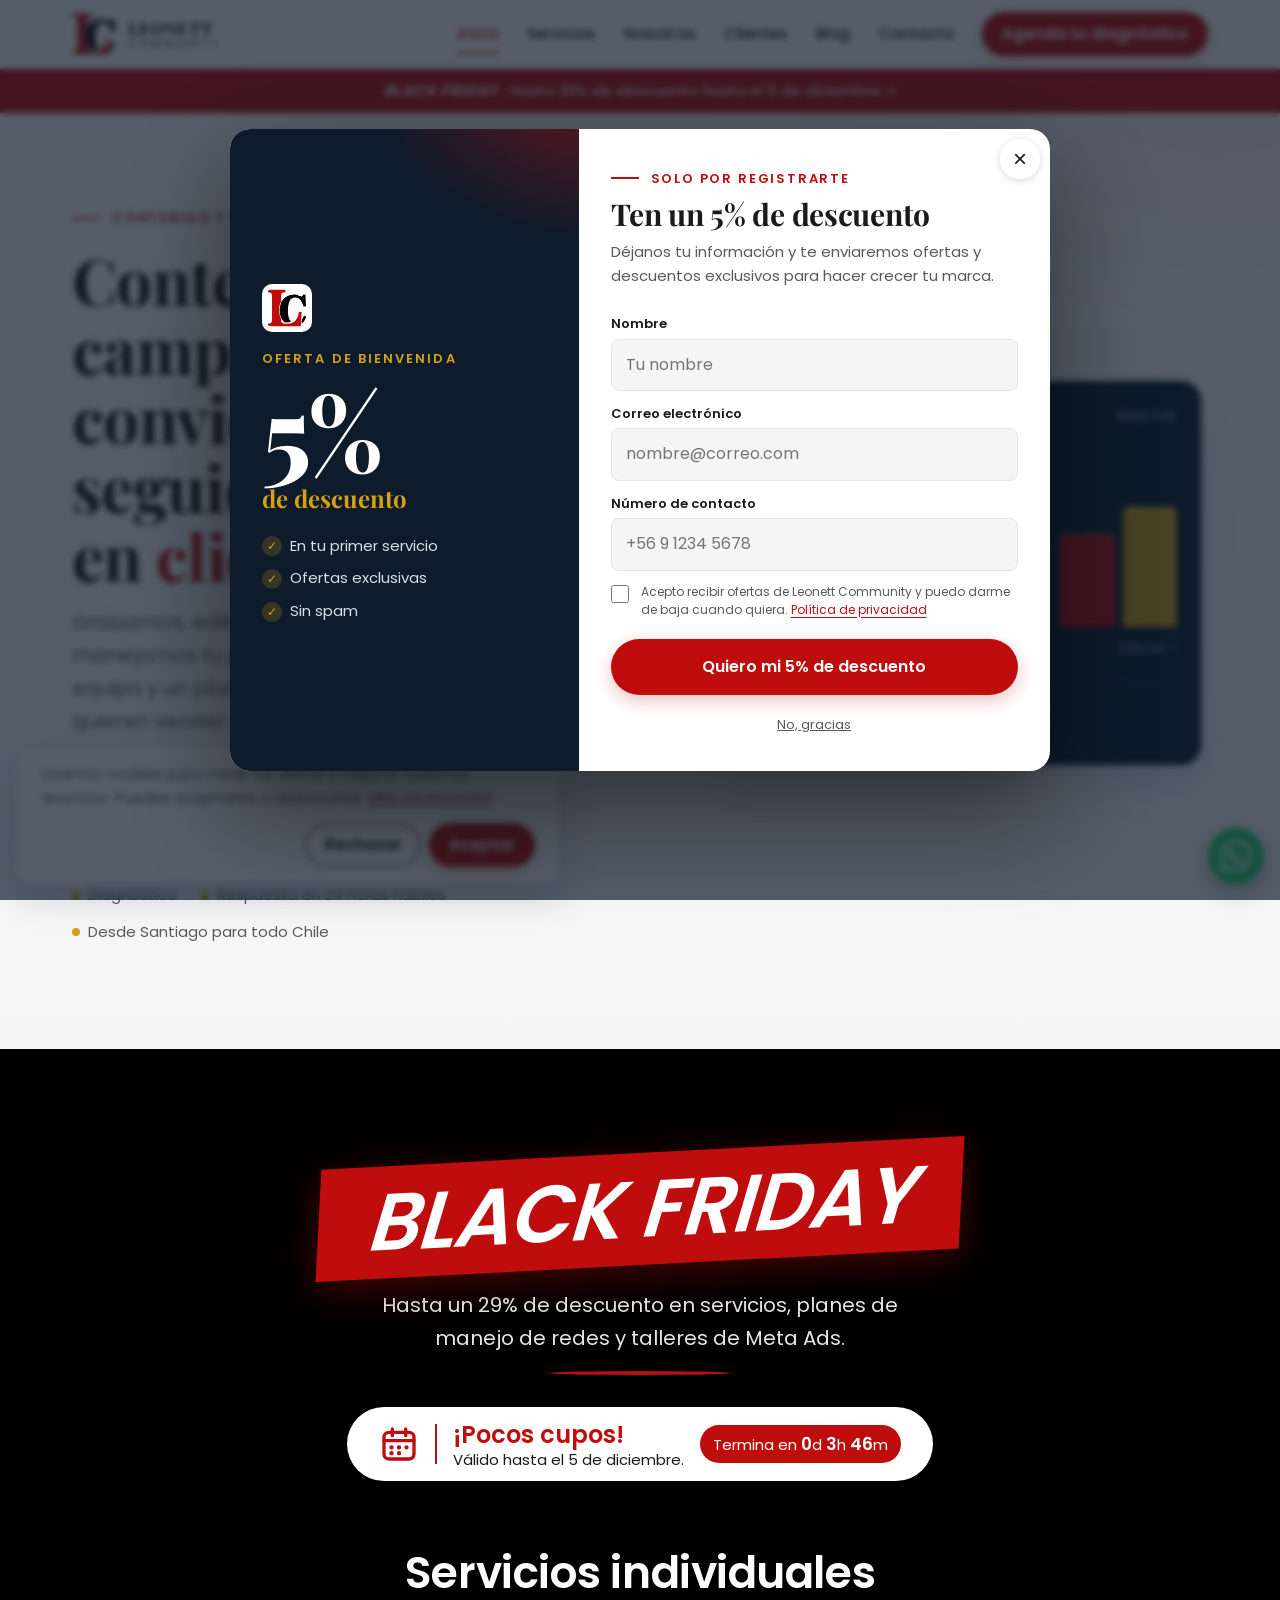
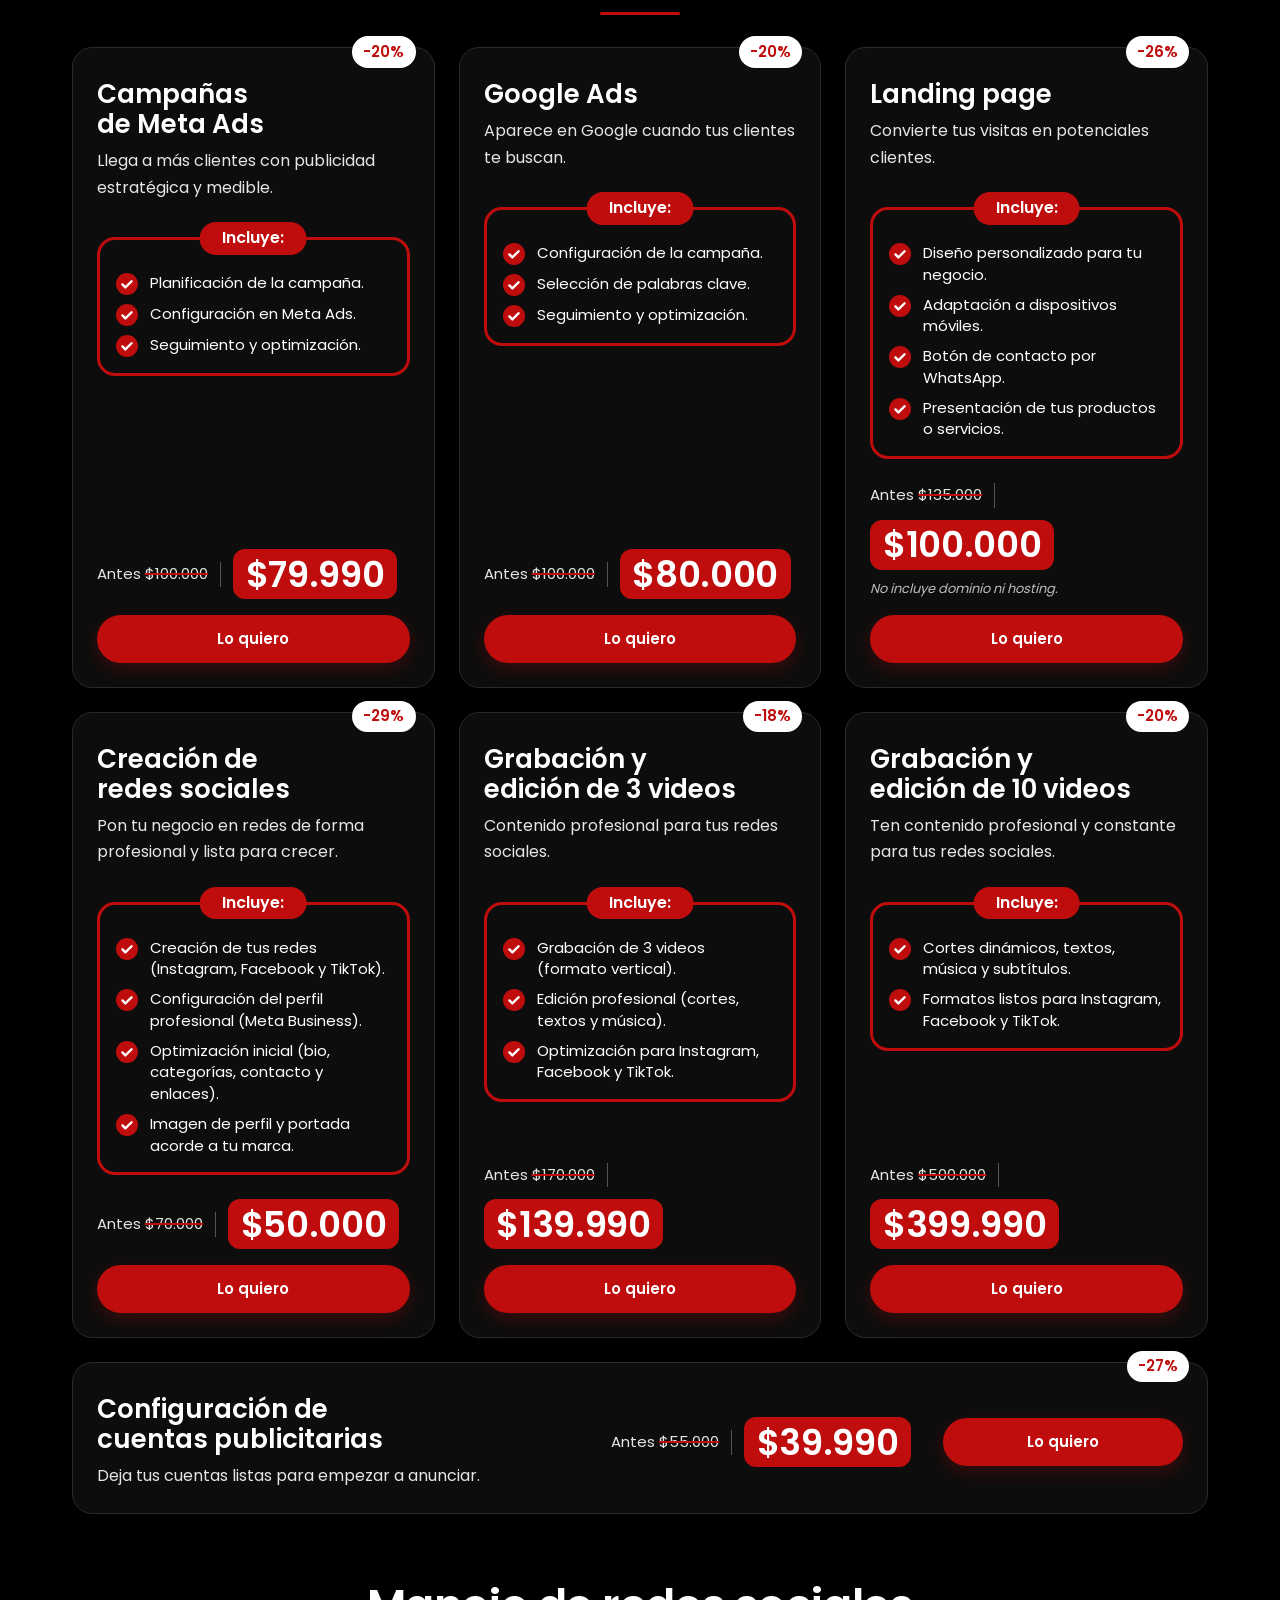
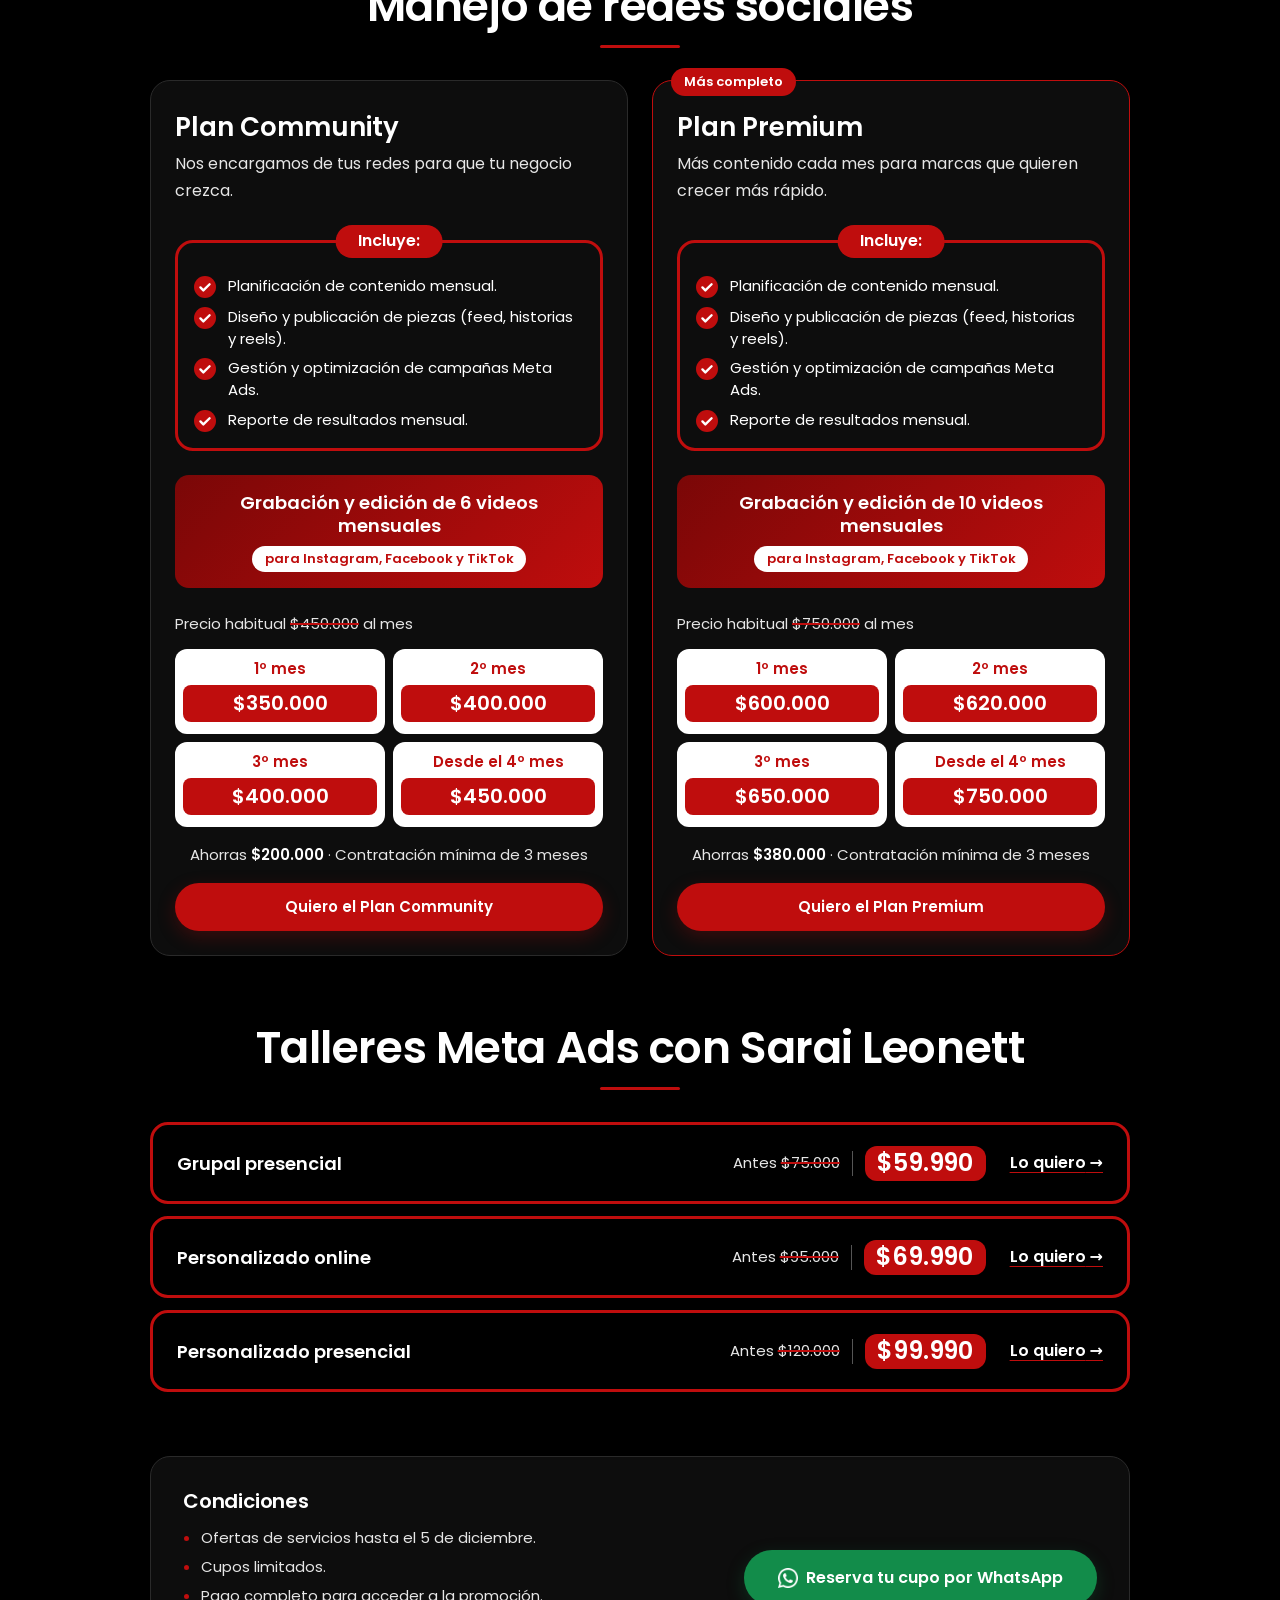
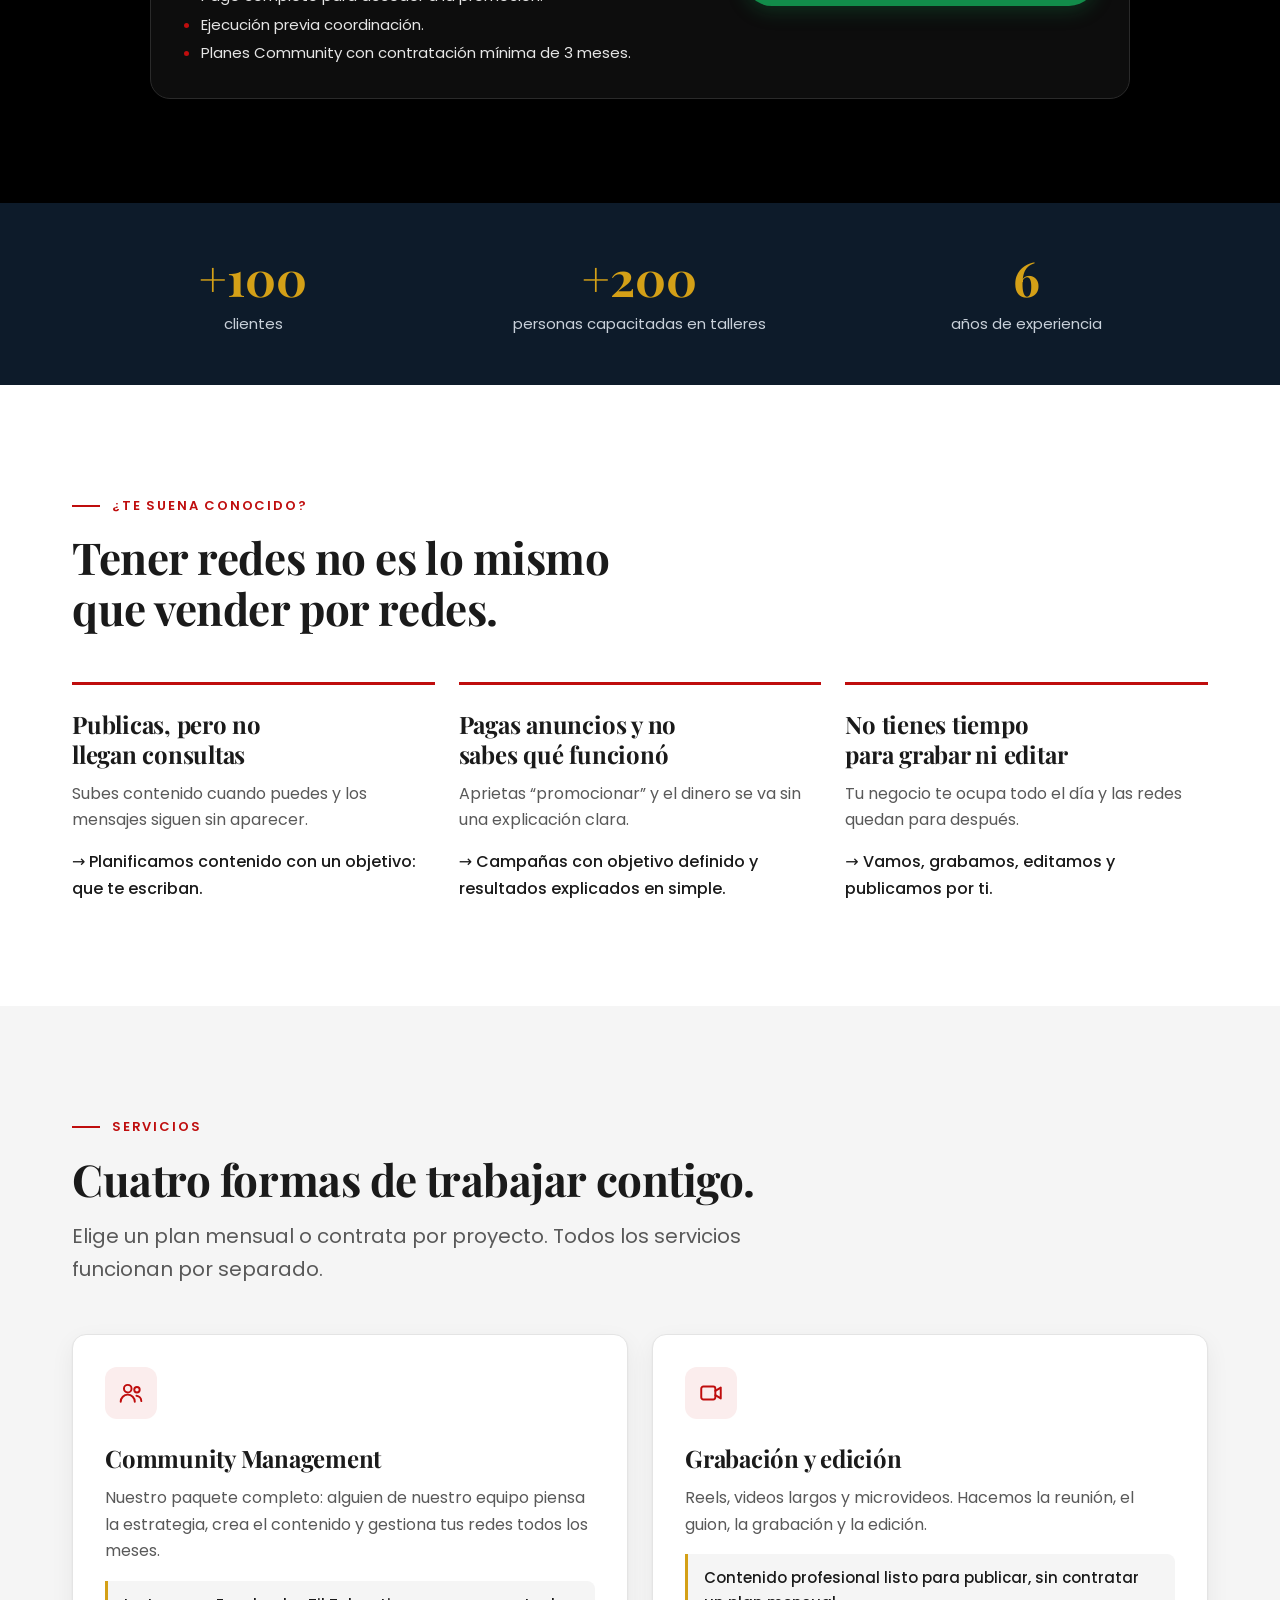
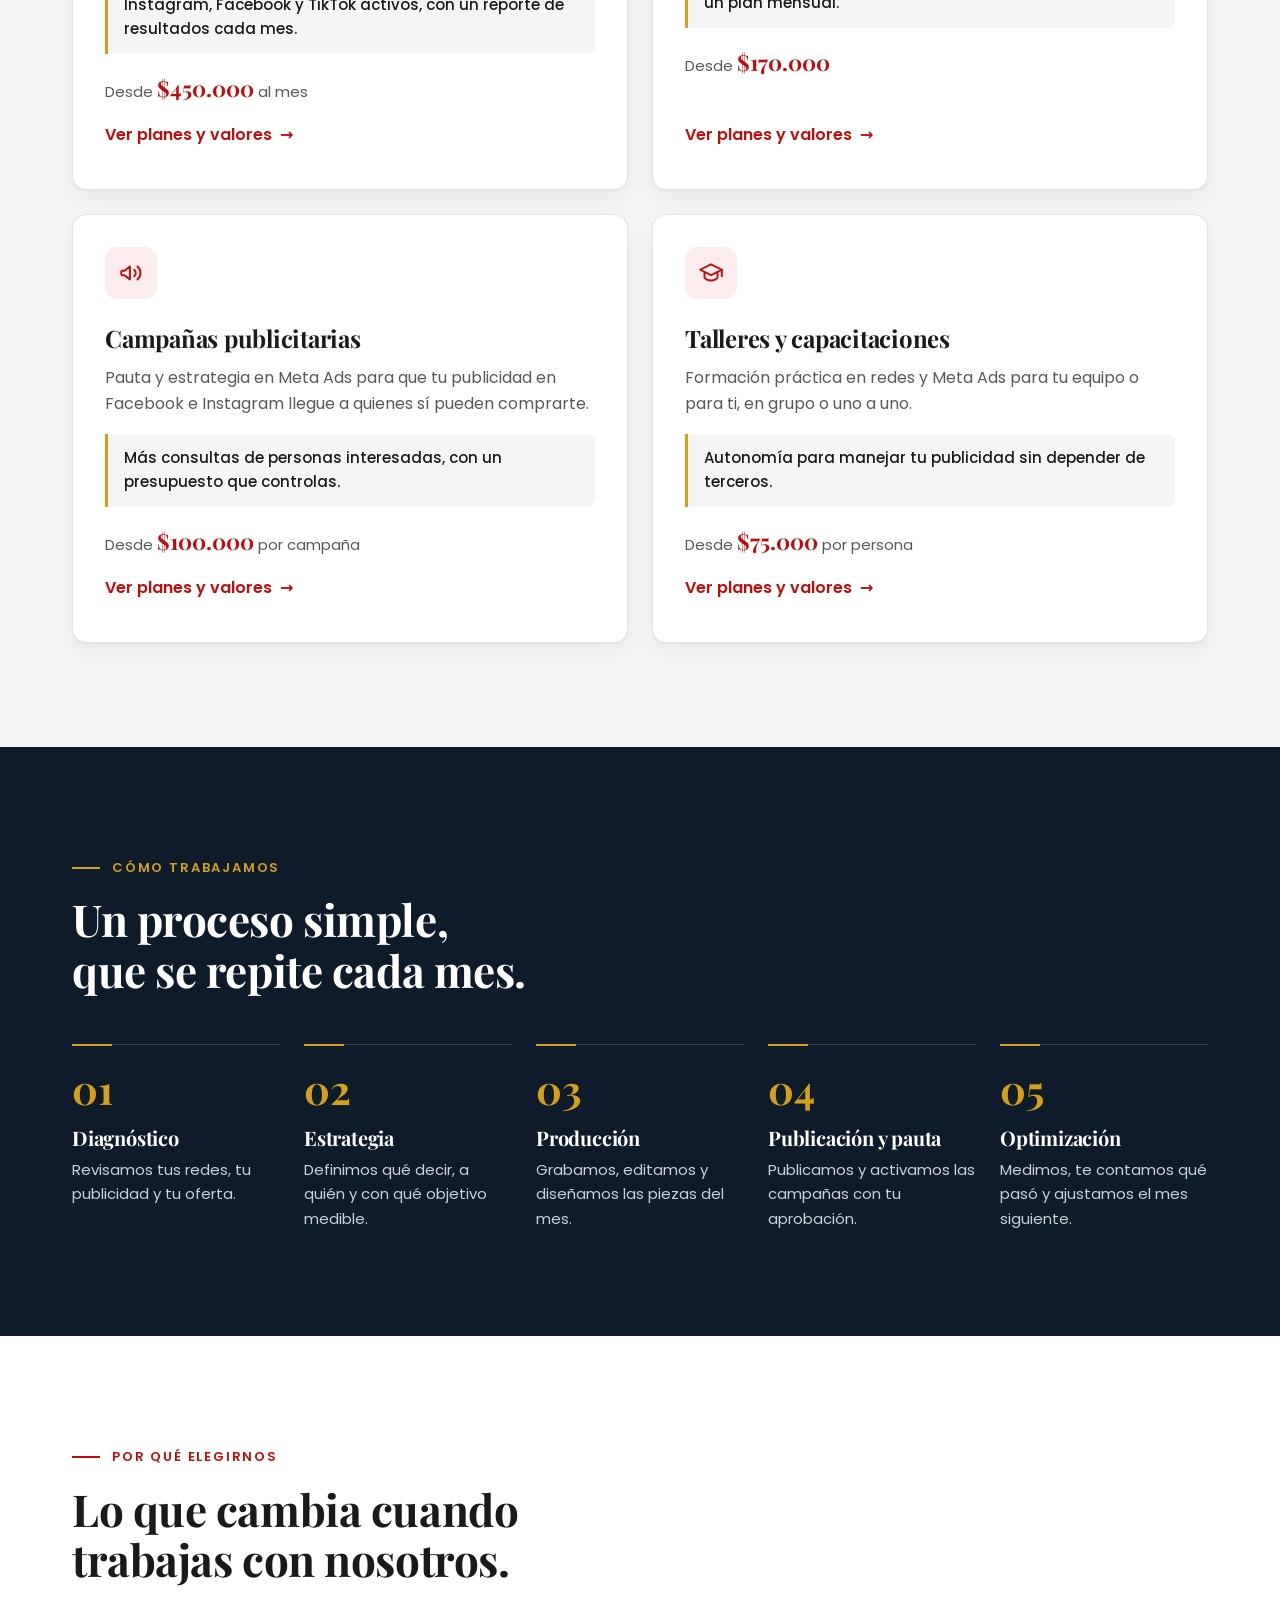
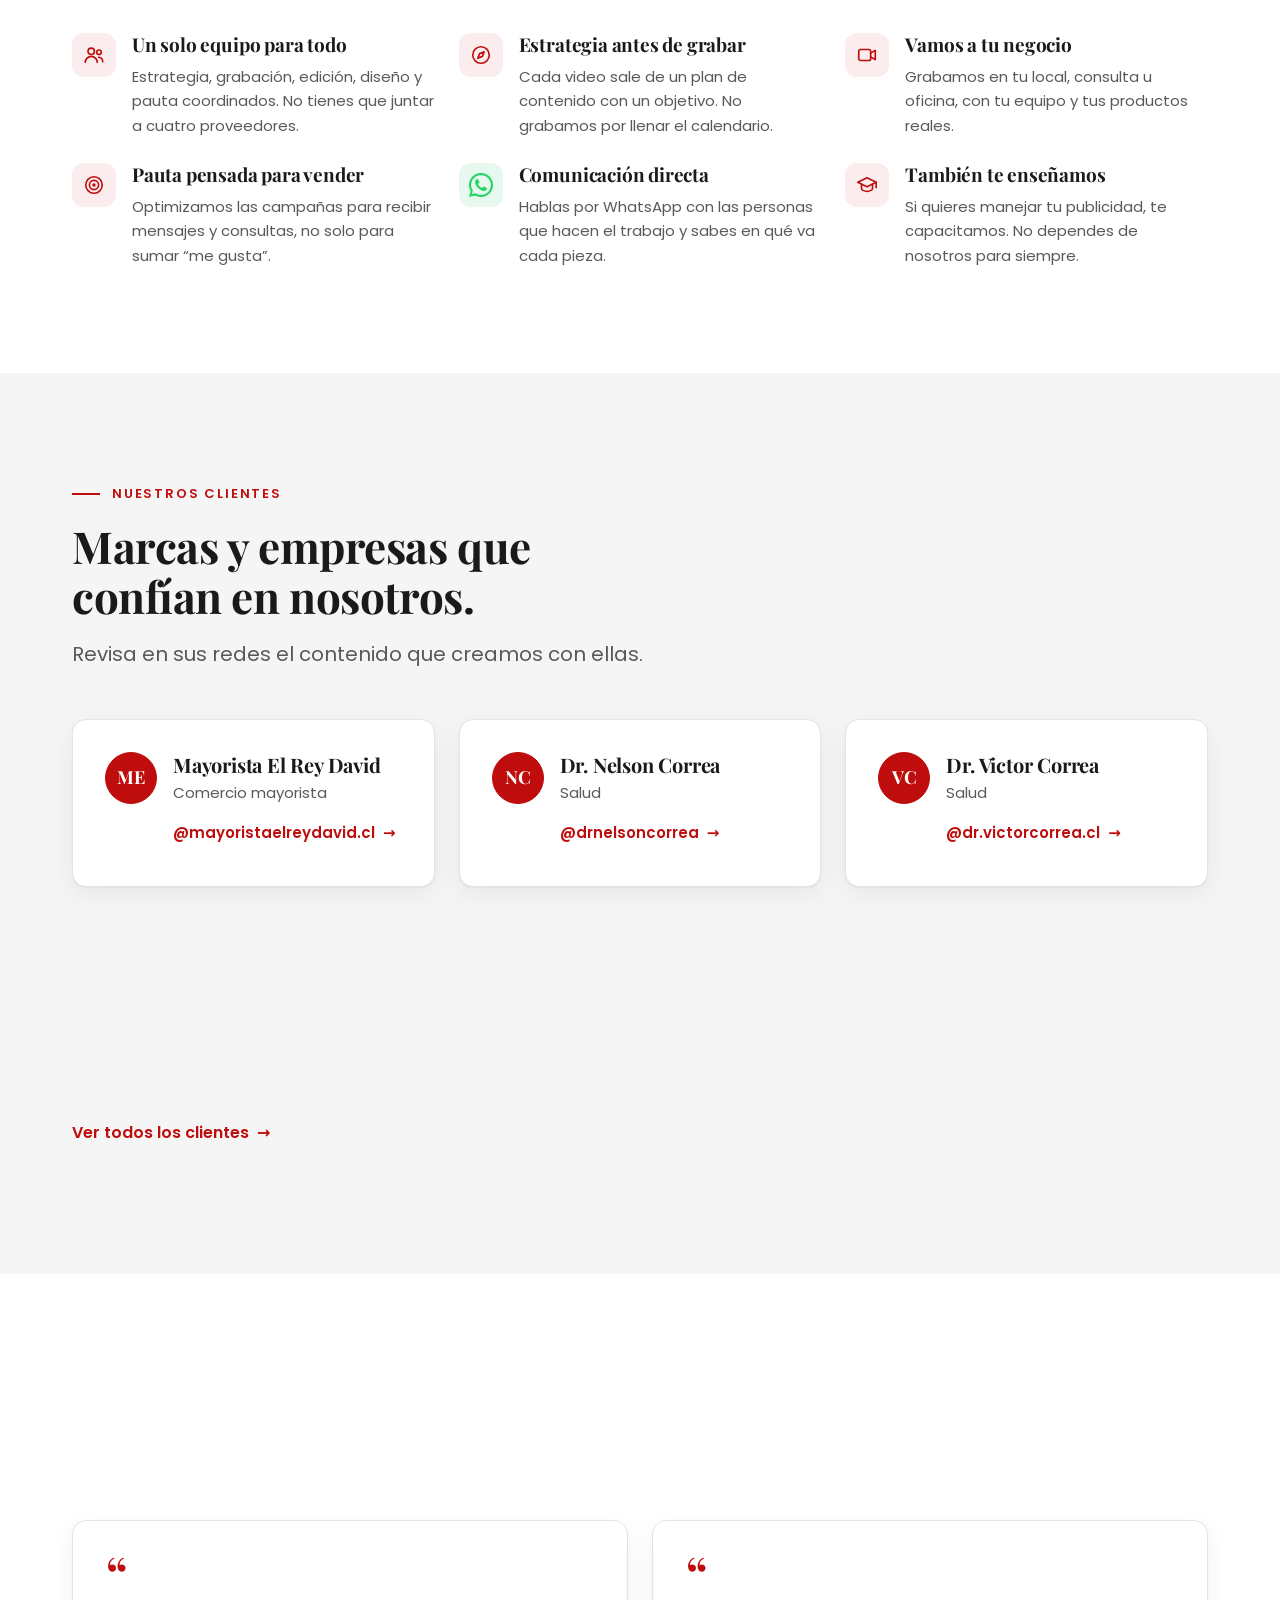
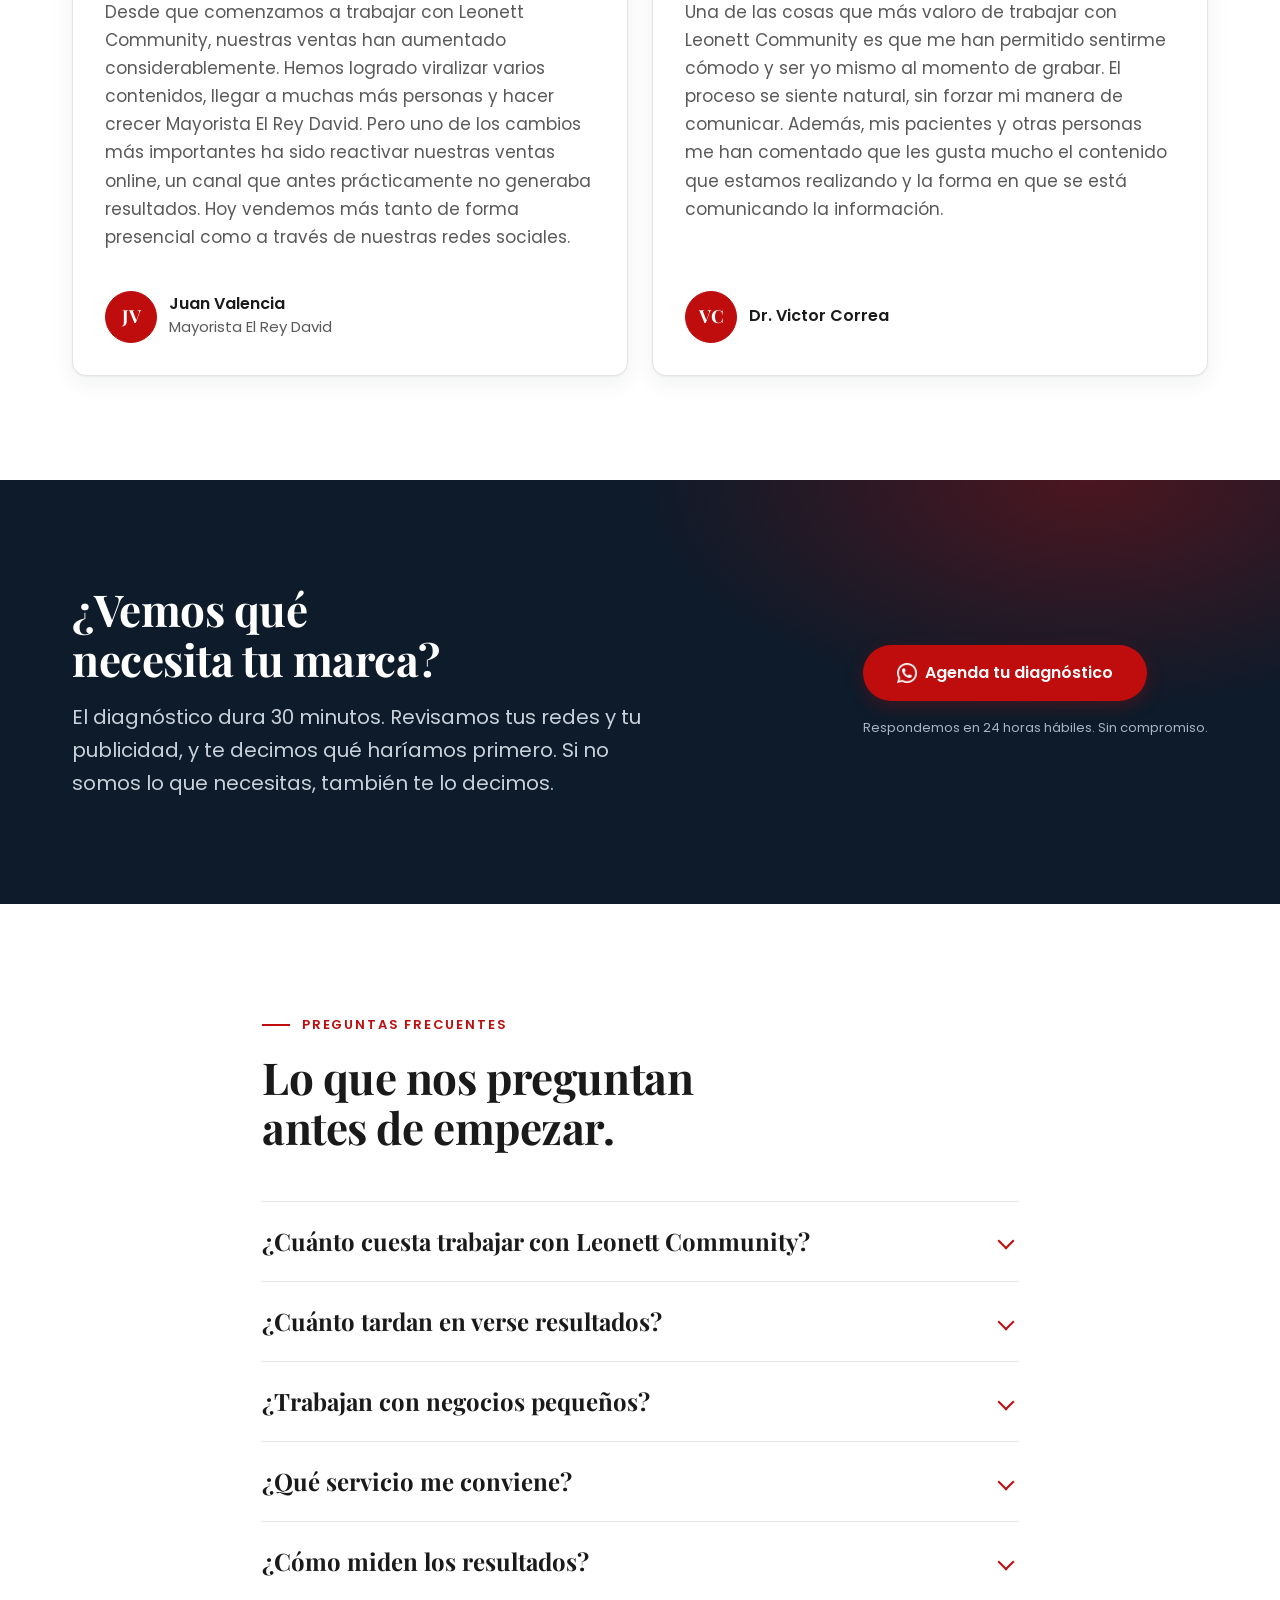
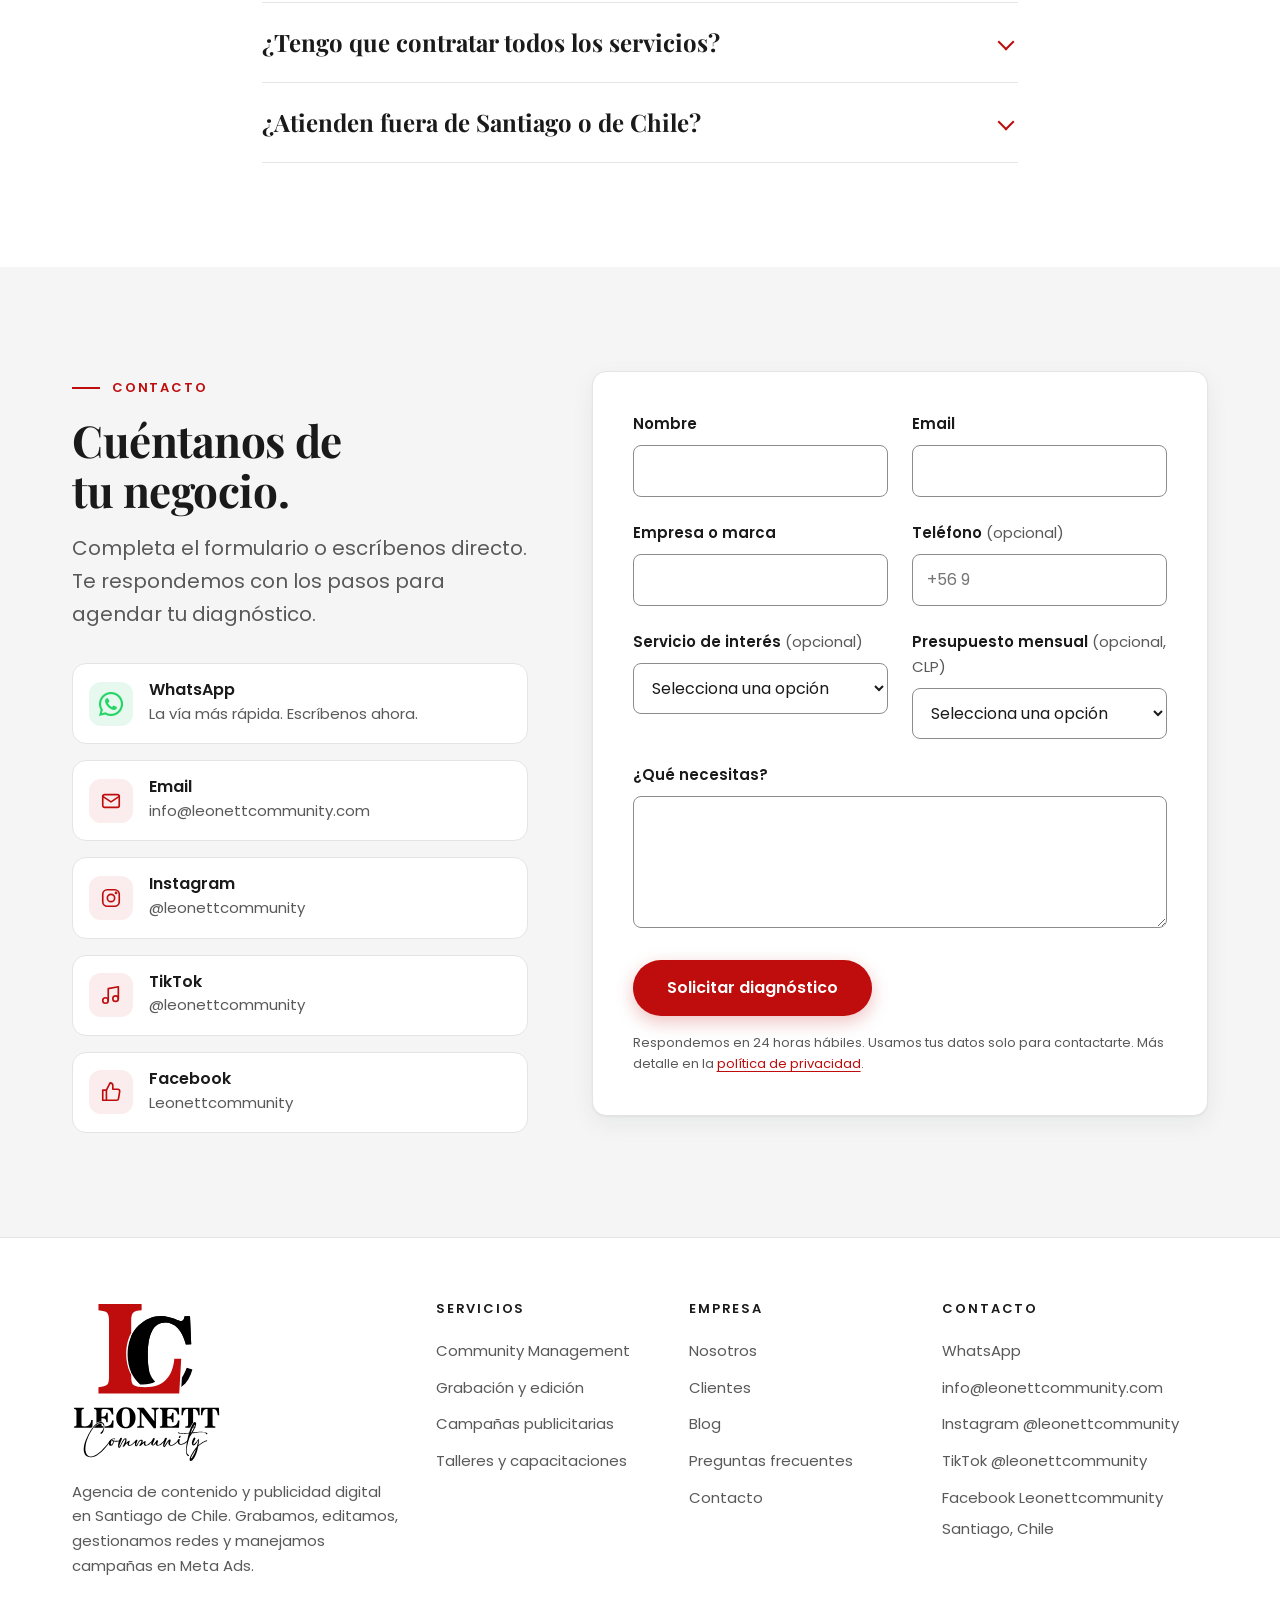
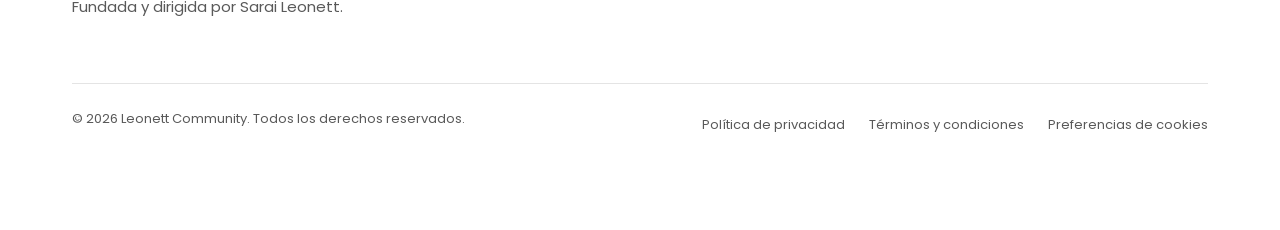
==== commit 6341155d: "Black Friday: mostrar tarjetas sin esperar la animación (evita hueco negro en celular) Co-Authored-B" ====
--- a/index.html
+++ b/index.html
@@ -106,7 +106,7 @@
          Para quitarla antes, borra este bloque o agrega "hidden" a la etiqueta <section>. -->
     <section class="bf" id="black-friday" data-promo-hasta="2026-12-05T23:59:59-03:00" aria-labelledby="bf-titulo">
       <div class="container">
-        <div class="bf__cabeza reveal">
+        <div class="bf__cabeza">
           <h2 id="bf-titulo" class="bf-banda">Black Friday</h2>
           <p class="bf__bajada">Hasta un 29% de descuento en servicios, planes de manejo de redes y talleres de Meta Ads.</p>
           <div class="bf-cupos">
@@ -118,7 +118,7 @@
 
         <div class="bf__grupo">
           <h3 class="bf__subtitulo reveal">Servicios individuales</h3>
-          <div class="bf-grid reveal">
+          <div class="bf-grid">
           <article class="bf-card">
             <span class="bf-card__dcto">-20%</span>
             <h4>Campañas de Meta Ads</h4>
@@ -187,7 +187,7 @@
 
         <div class="bf__grupo">
           <h3 class="bf__subtitulo reveal">Manejo de redes sociales</h3>
-          <div class="bf-grid bf-grid--2 reveal">
+          <div class="bf-grid bf-grid--2">
           <article class="bf-card bf-card--plan">
             <h4>Plan Community</h4>
             <p class="bf-card__sub">Nos encargamos de tus redes para que tu negocio crezca.</p>
@@ -213,7 +213,7 @@
 
         <div class="bf__grupo">
           <h3 class="bf__subtitulo reveal">Talleres Meta Ads con Sarai Leonett</h3>
-          <ul class="bf-talleres reveal">
+          <ul class="bf-talleres">
             <li class="bf-taller">
               <span class="bf-taller__nombre">Grupal presencial</span>
               <span class="bf-precio bf-precio--chico"><span class="bf-precio__antes">Antes <s>$75.000</s></span><span class="bf-precio__ahora"><span class="sr-only">Ahora: </span>$59.990</span></span>
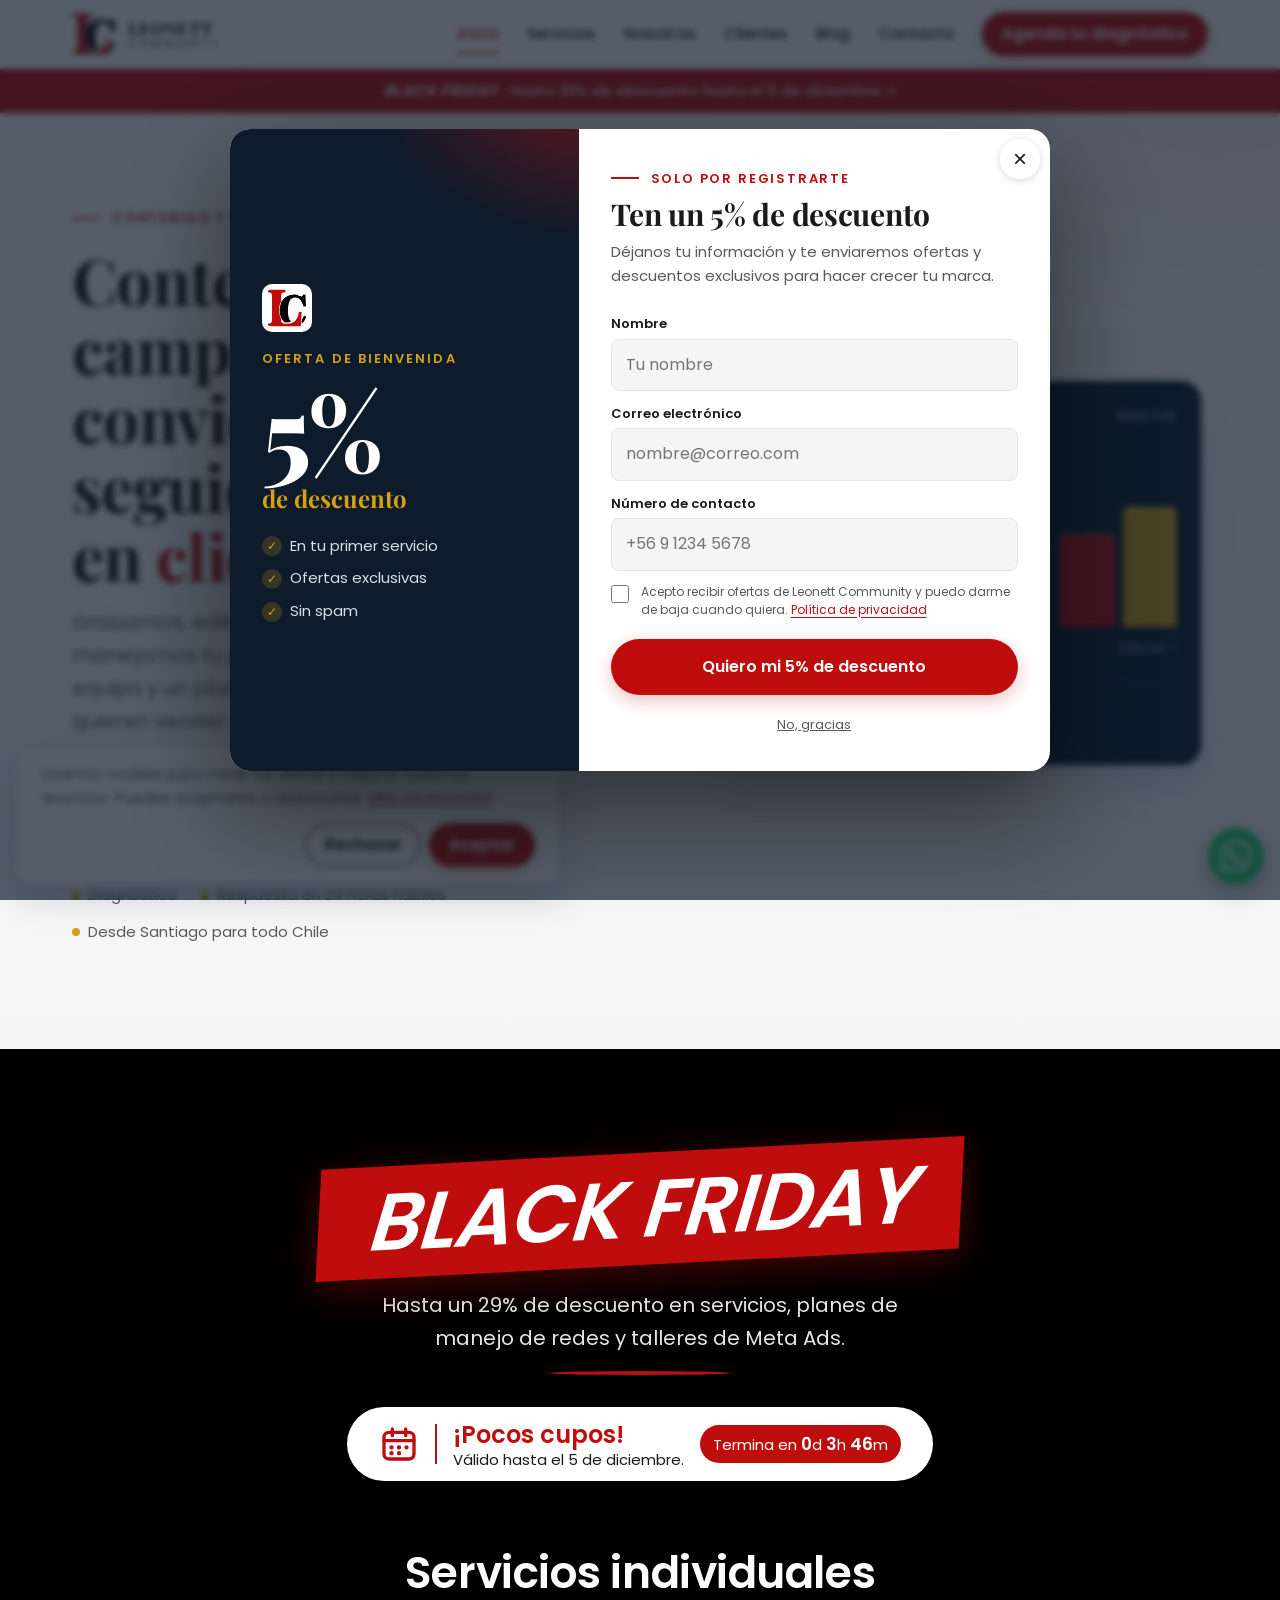
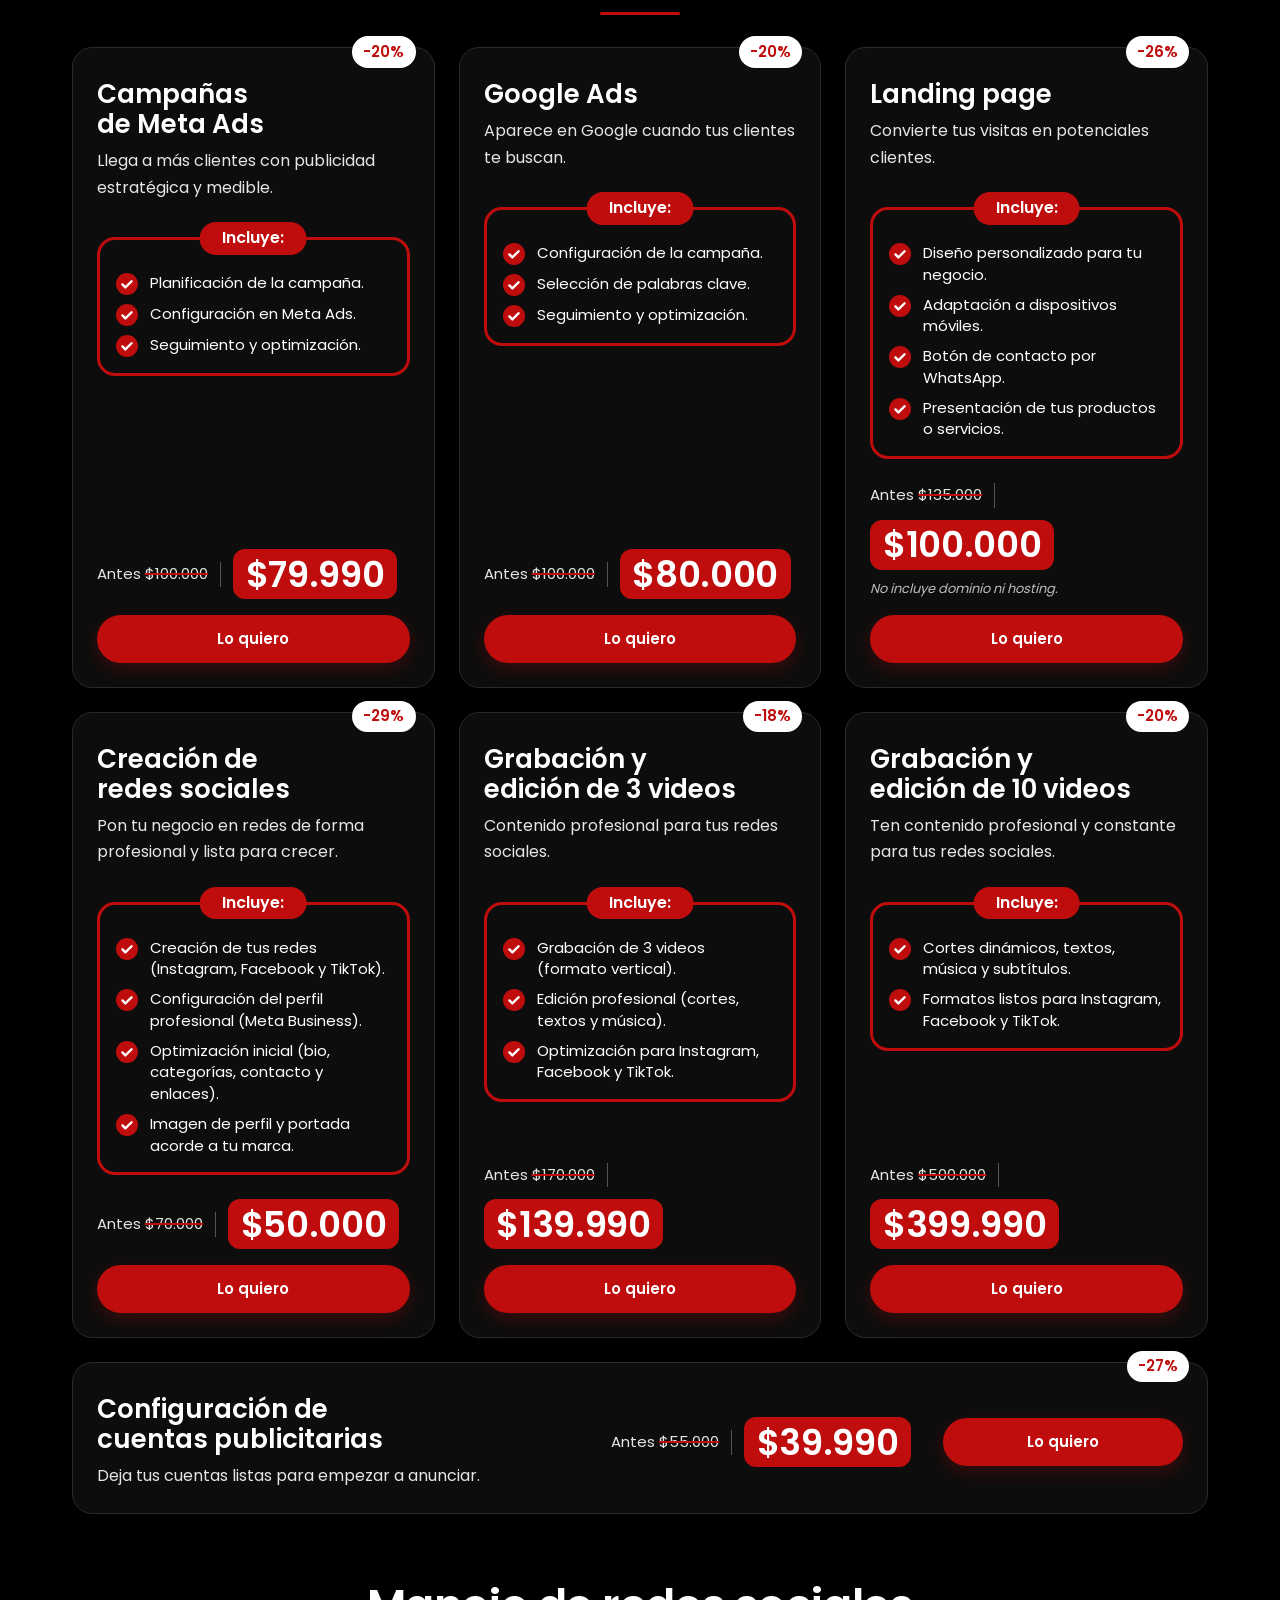
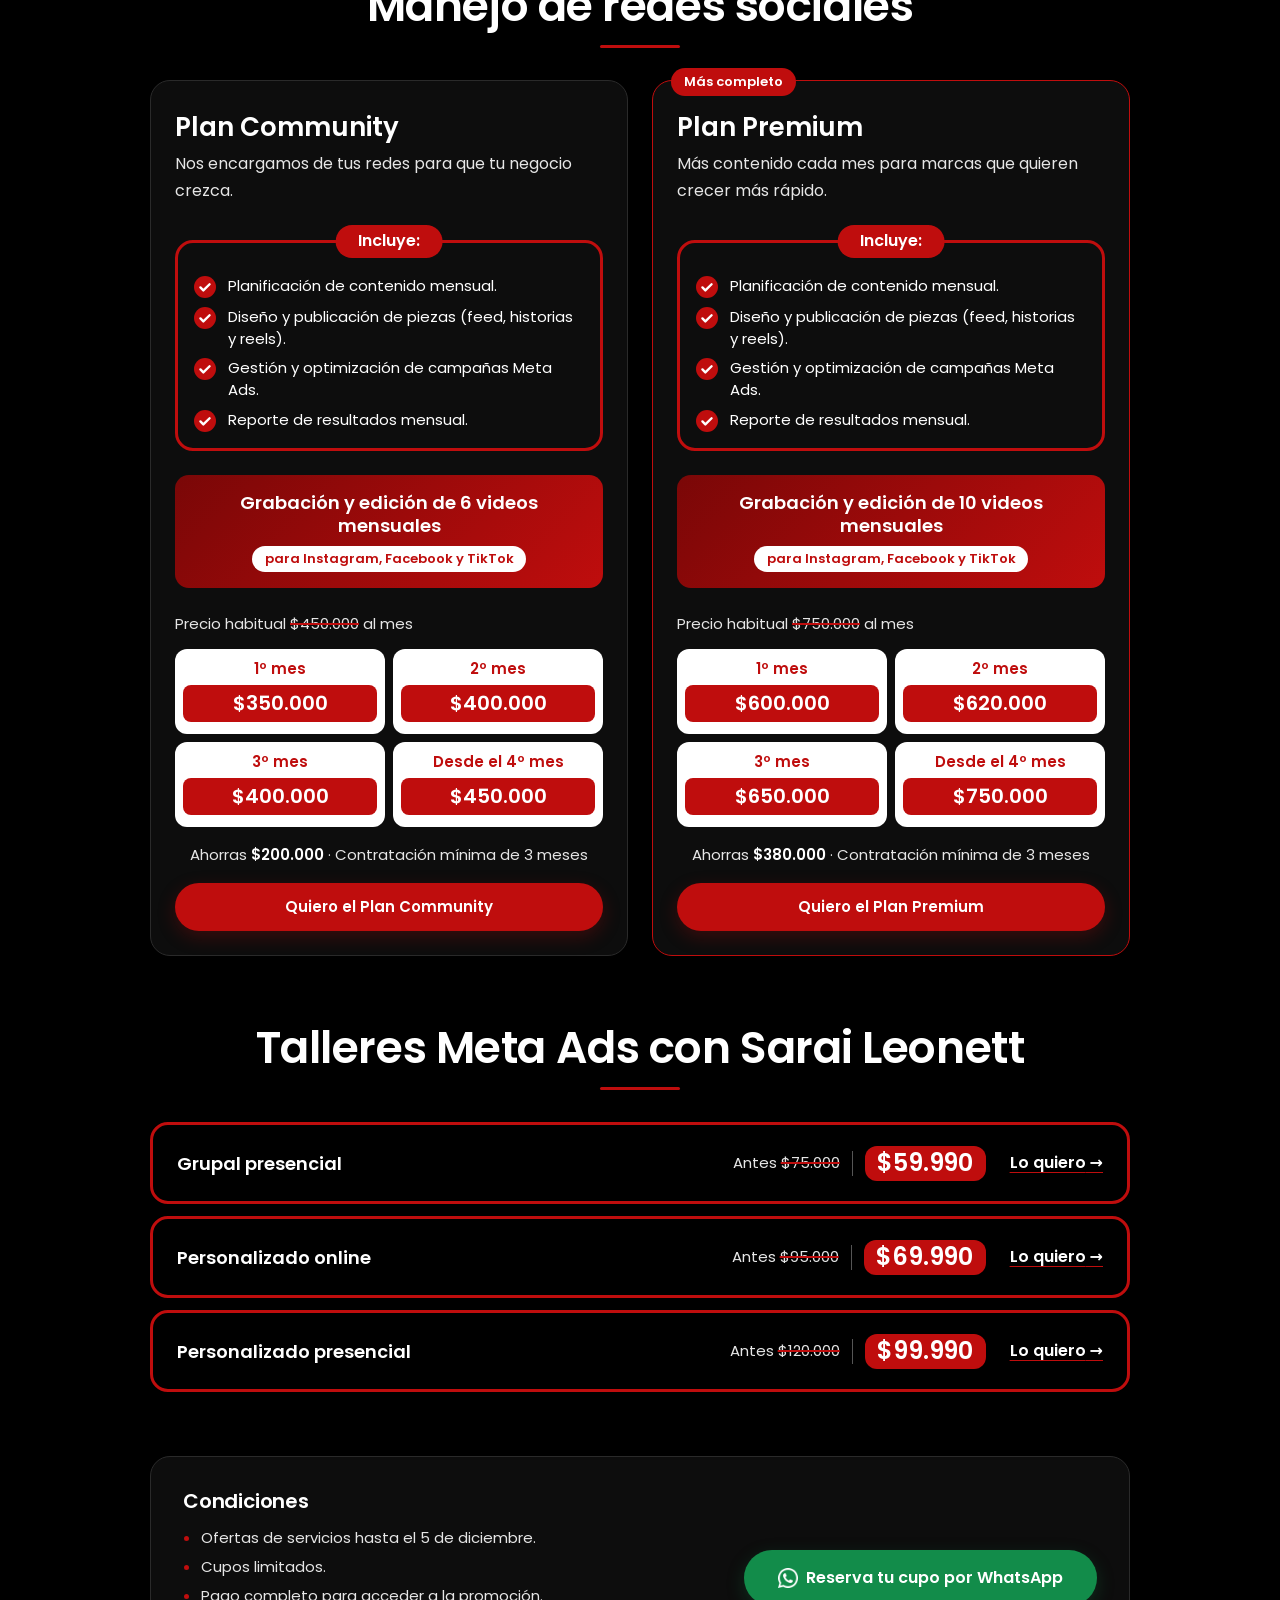
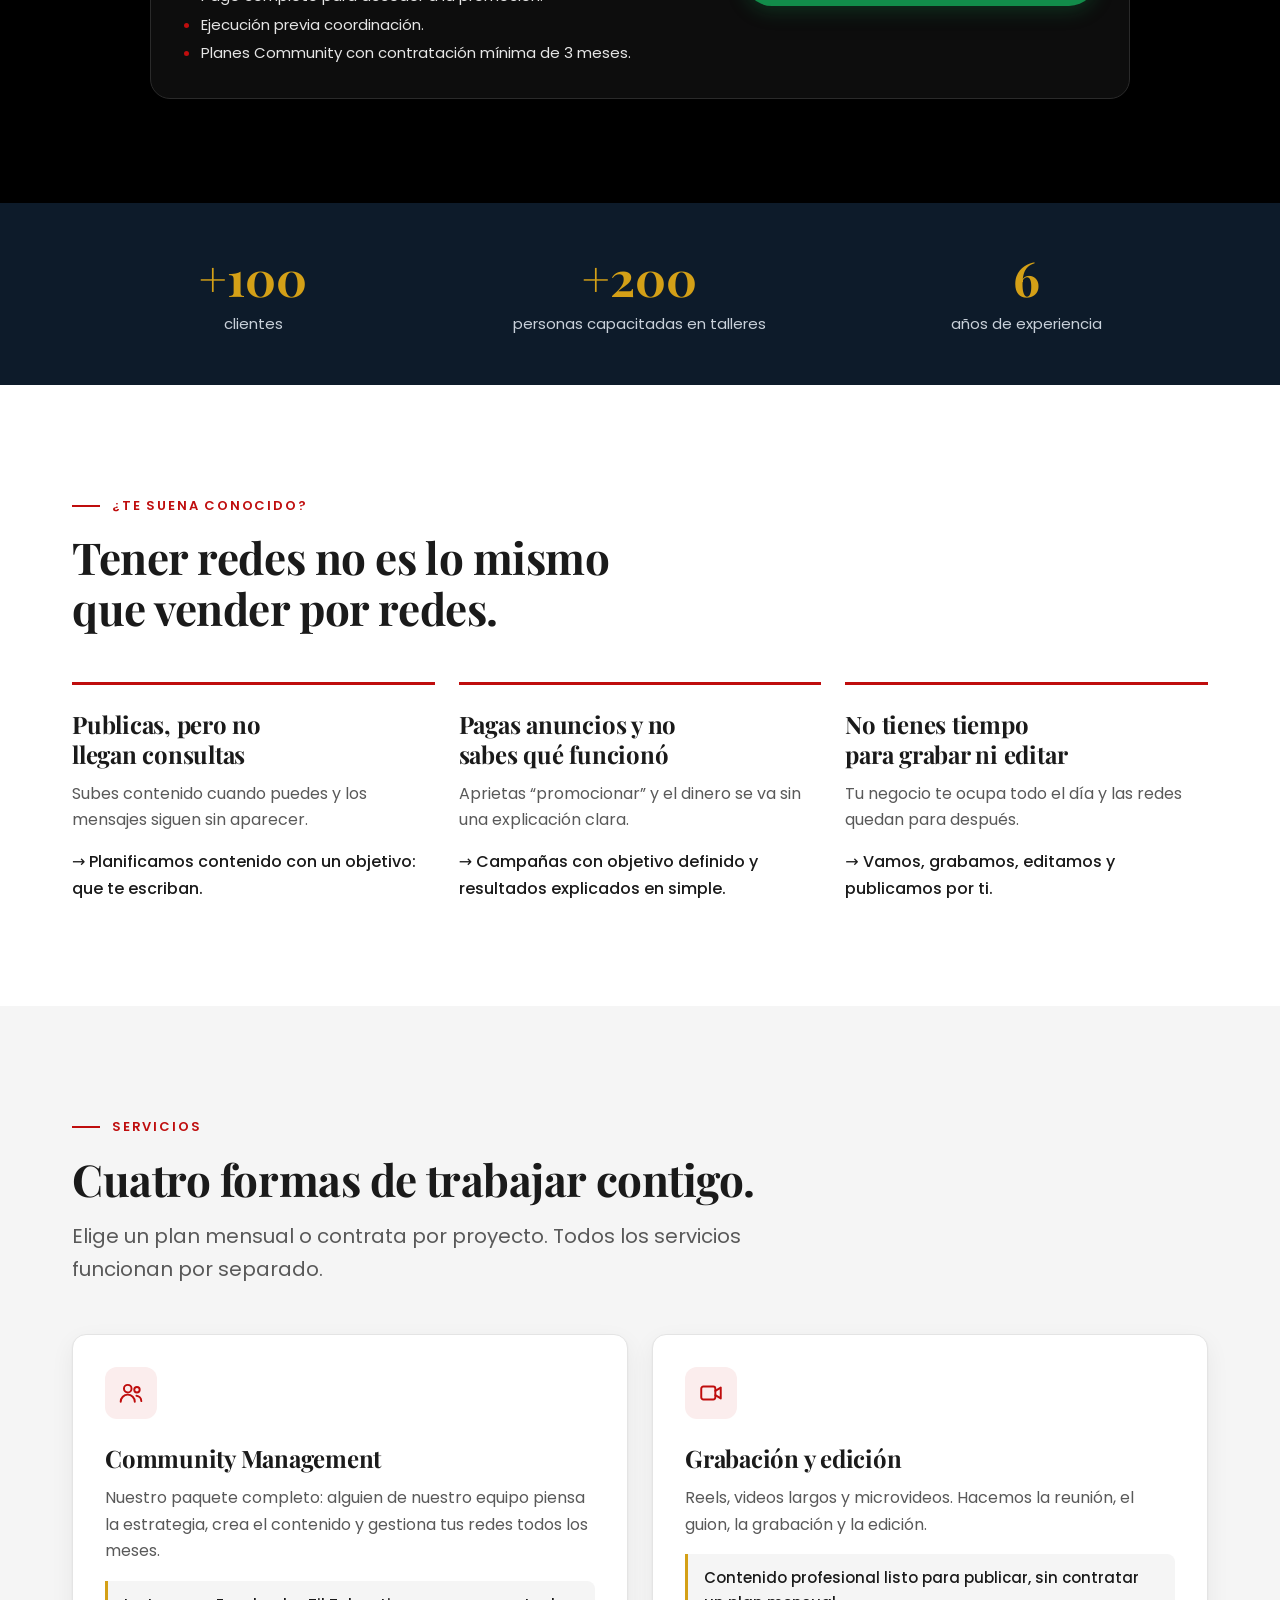
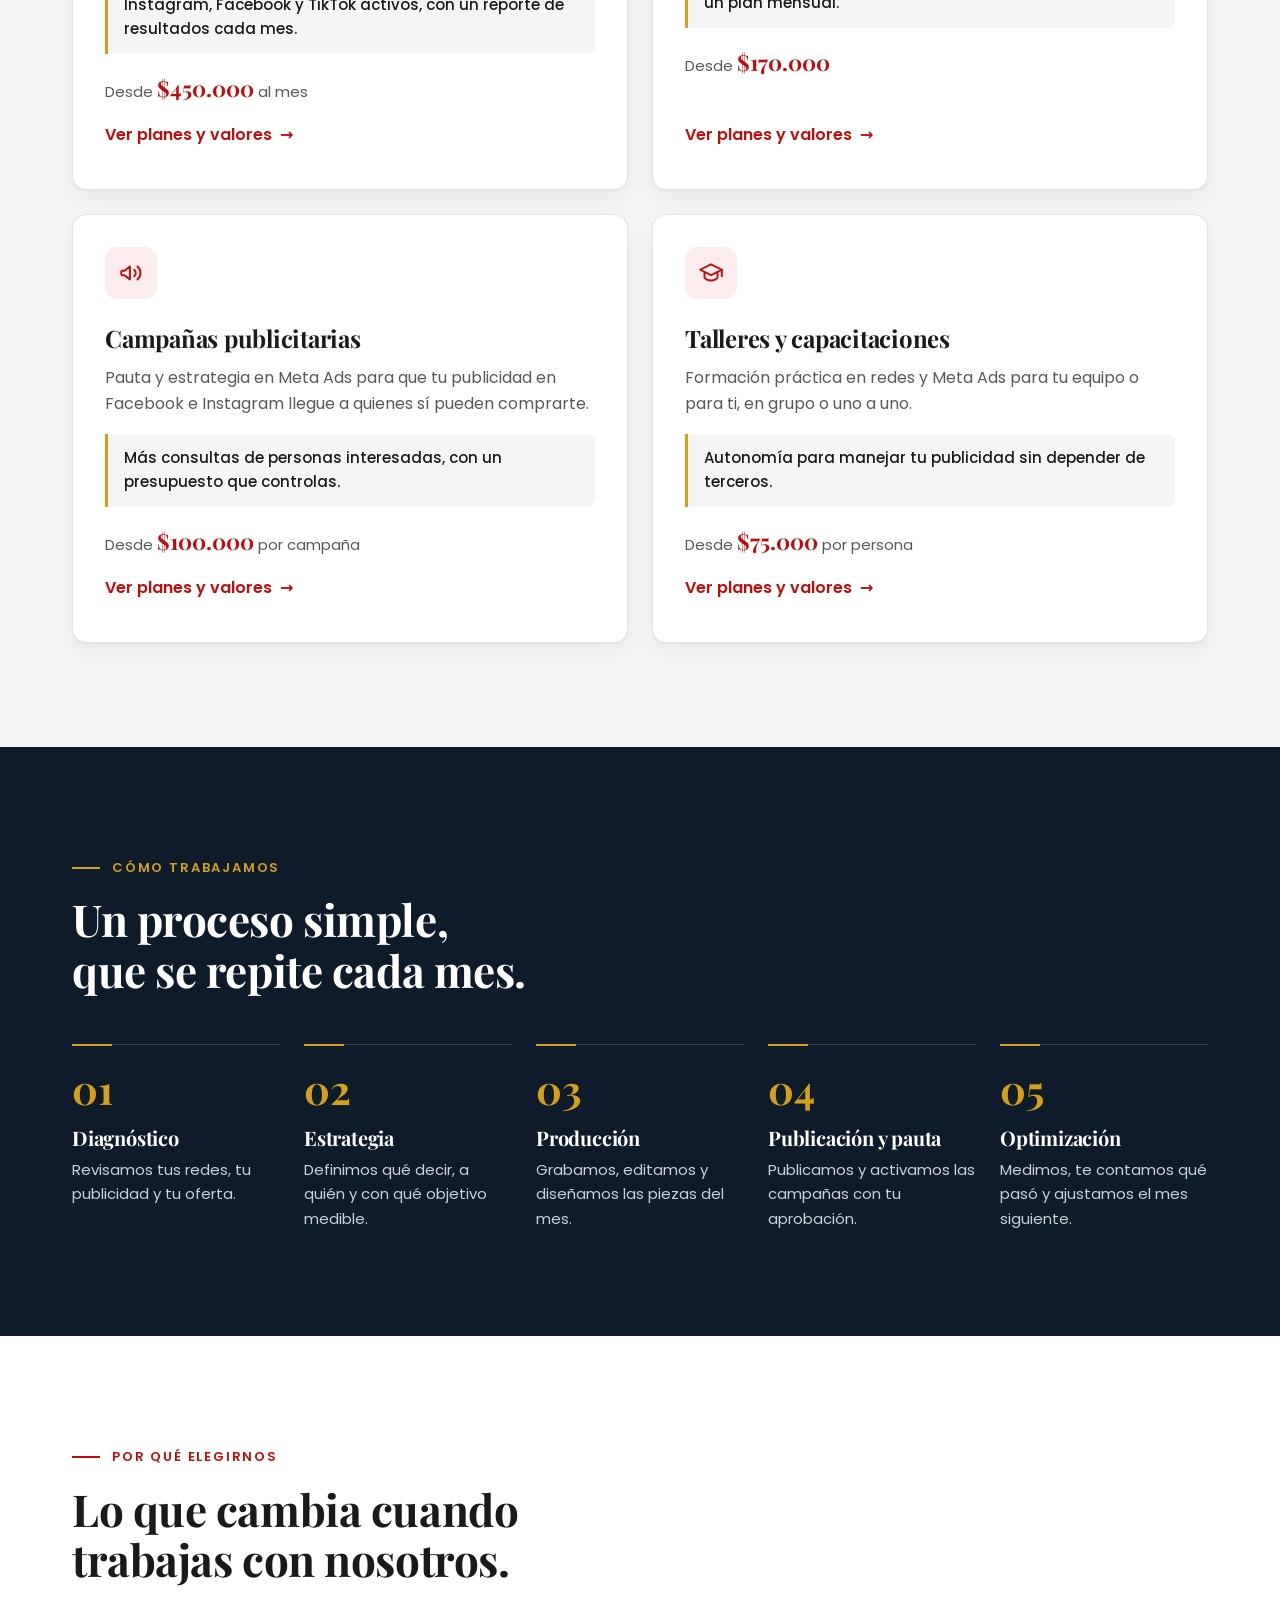
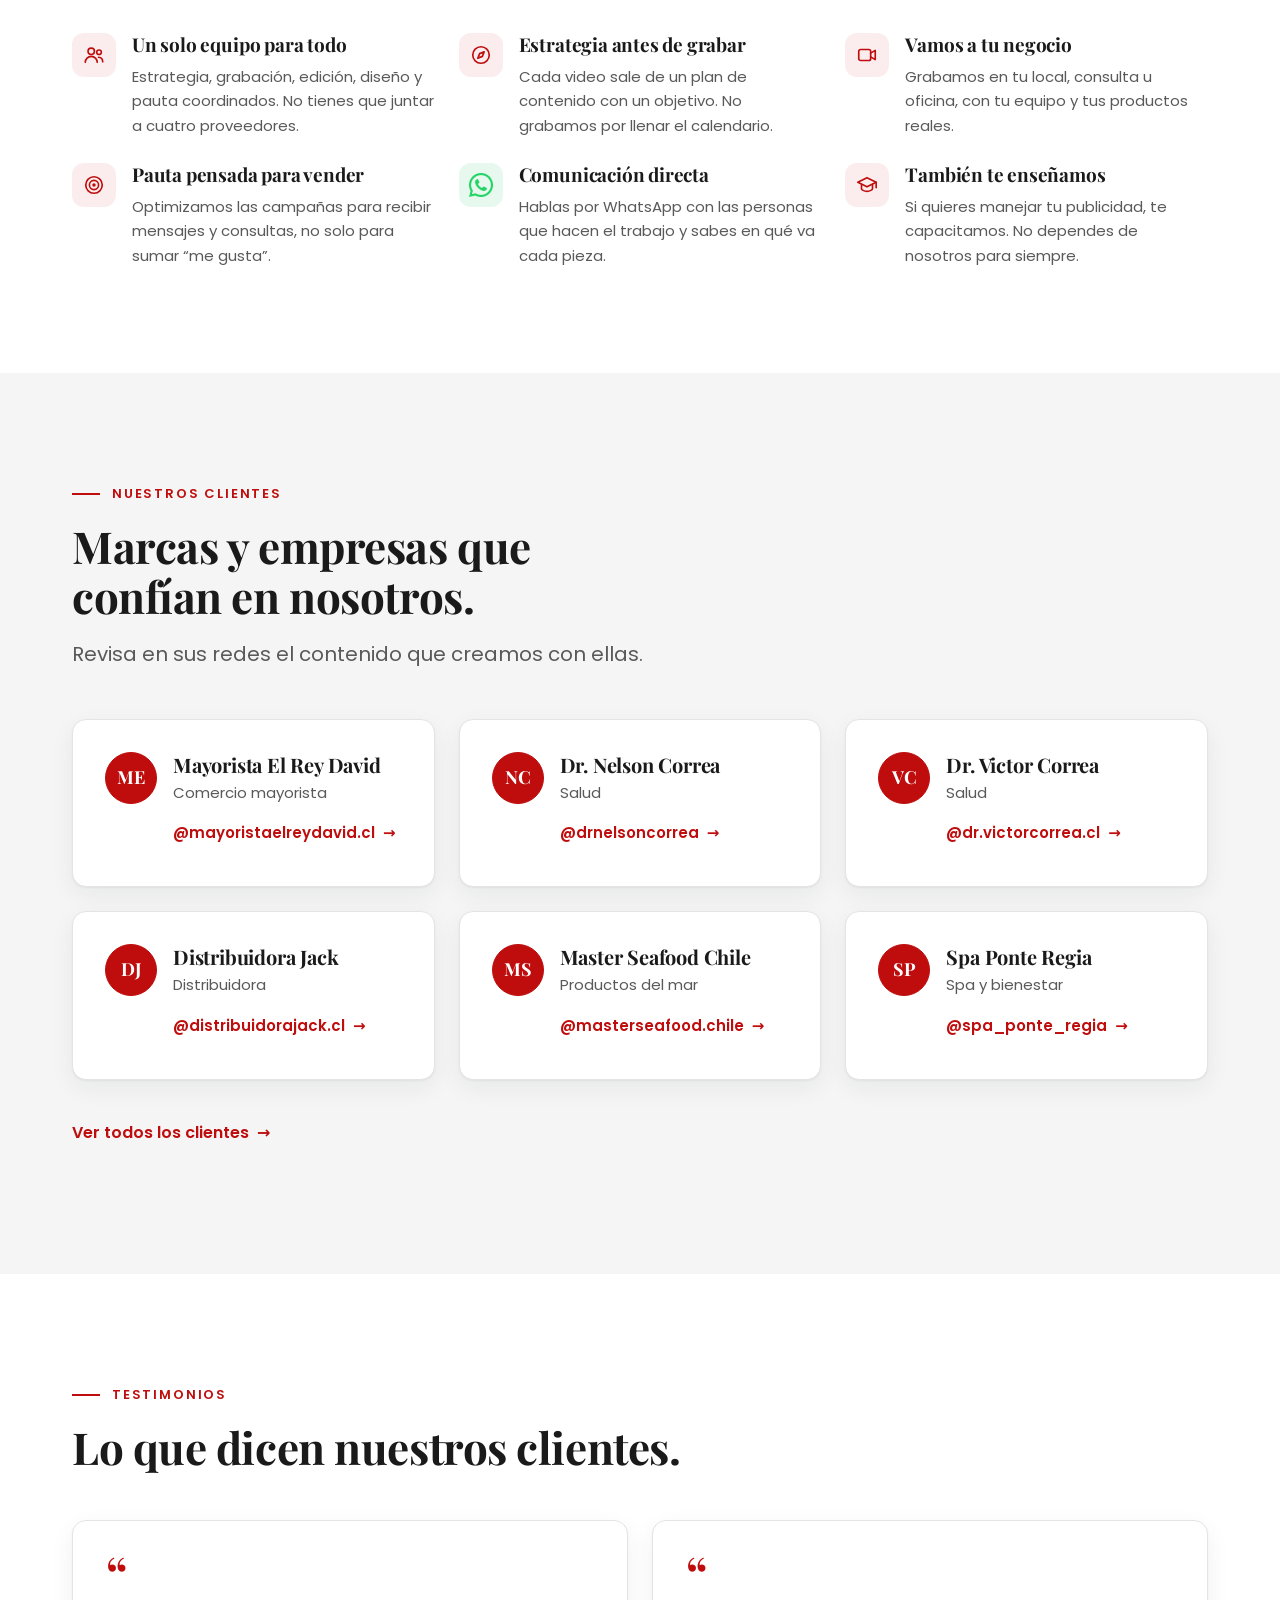
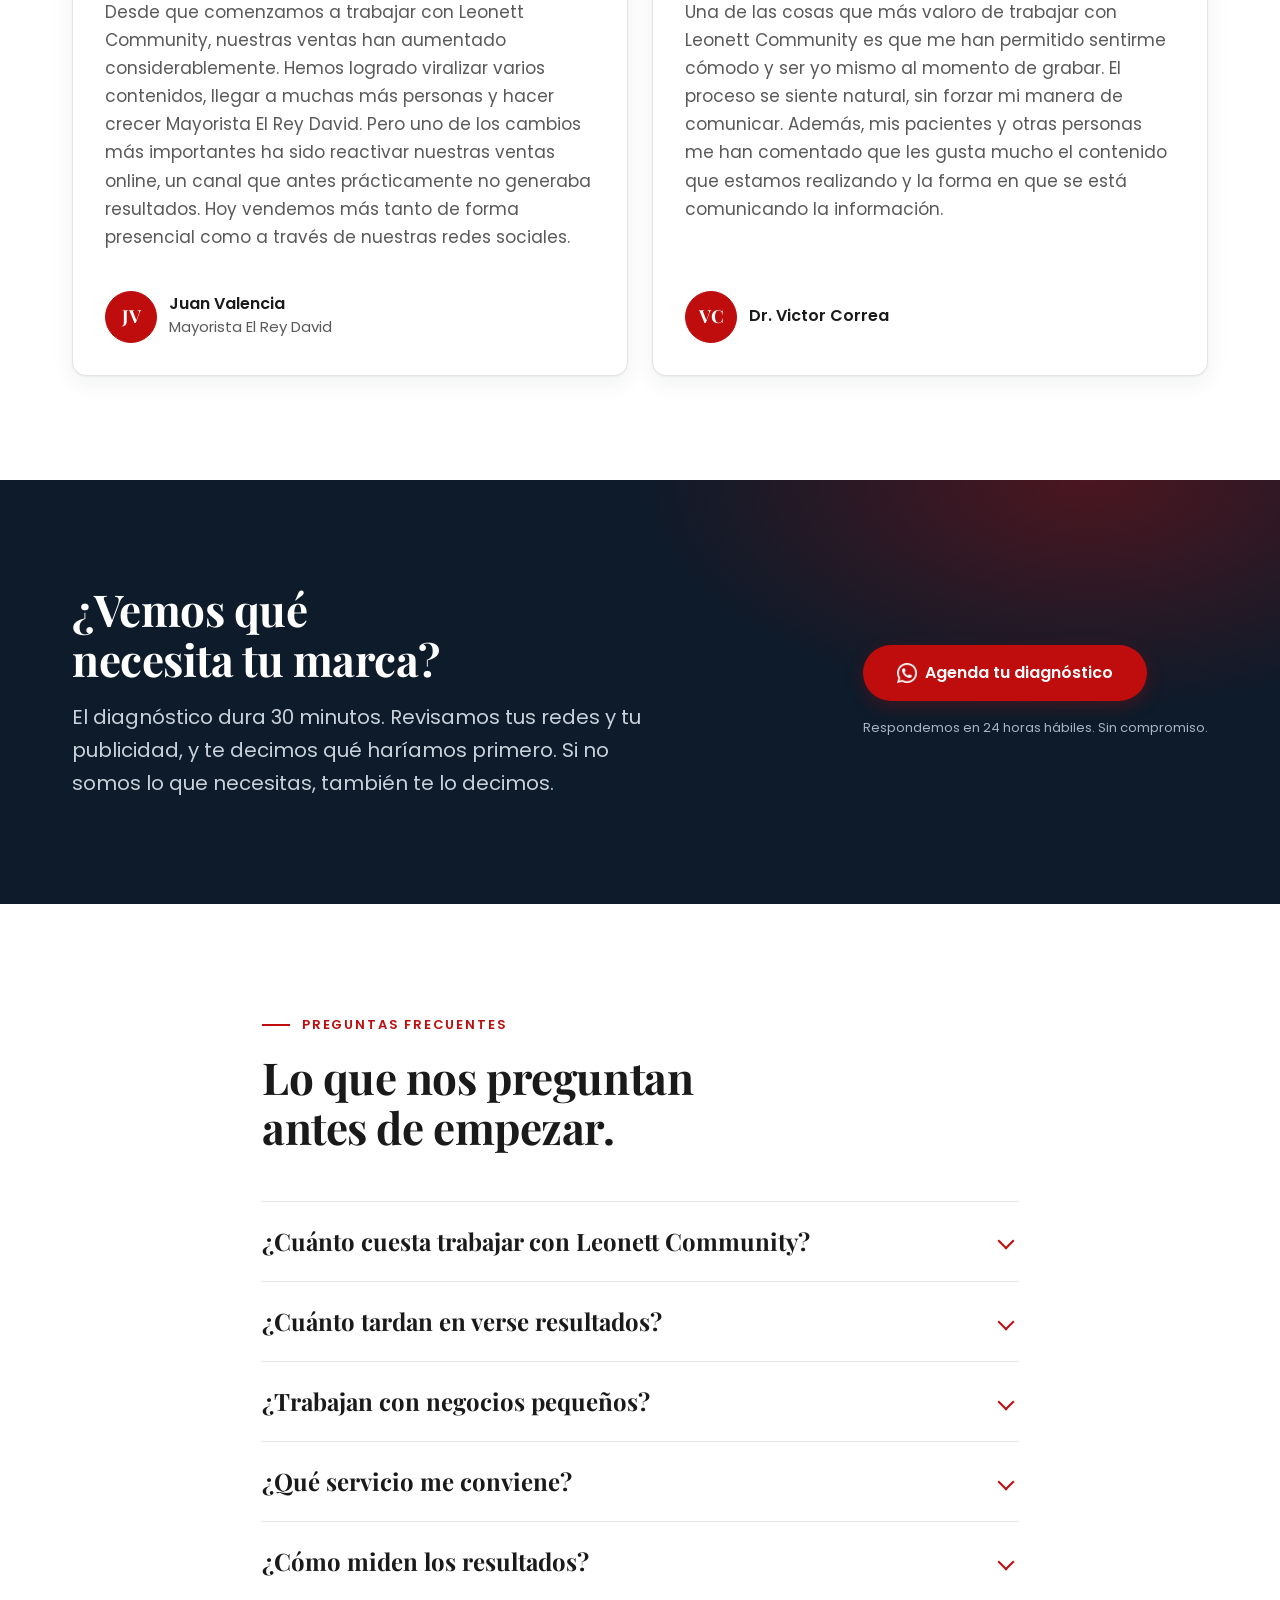
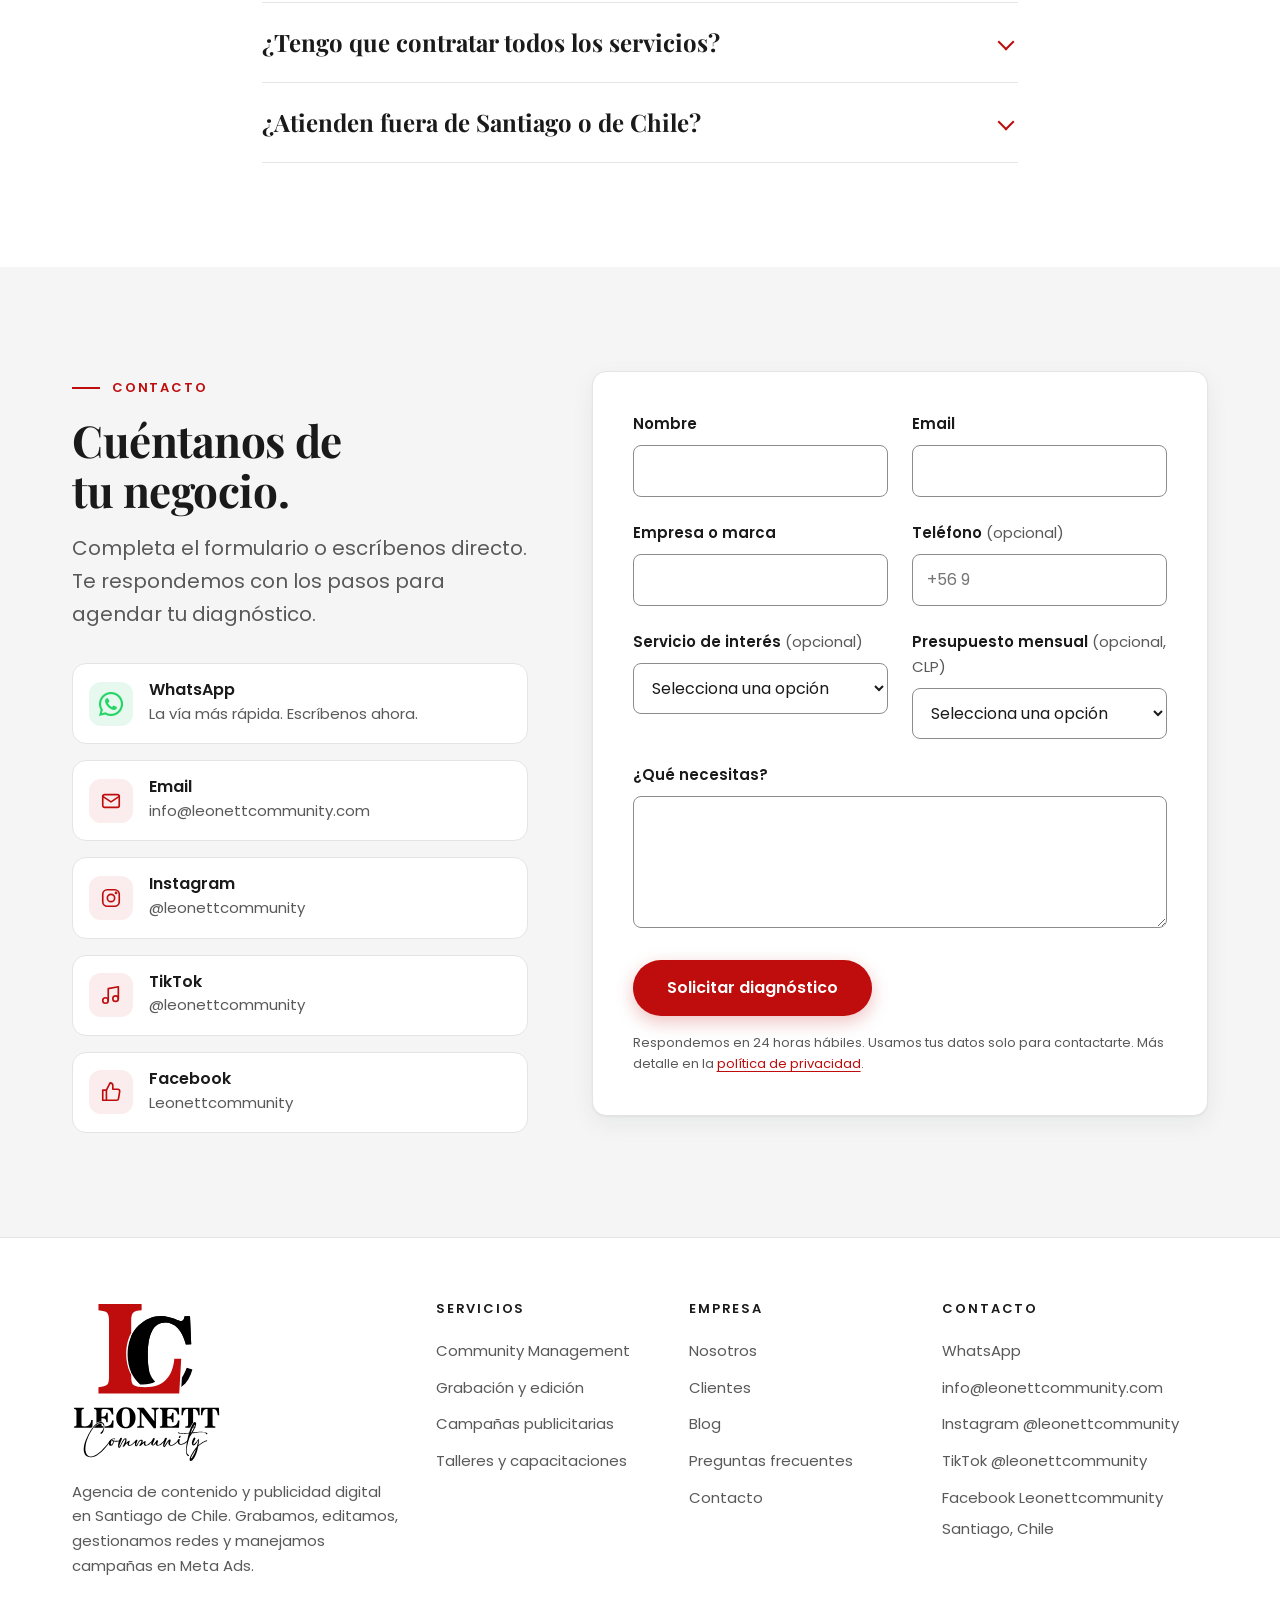
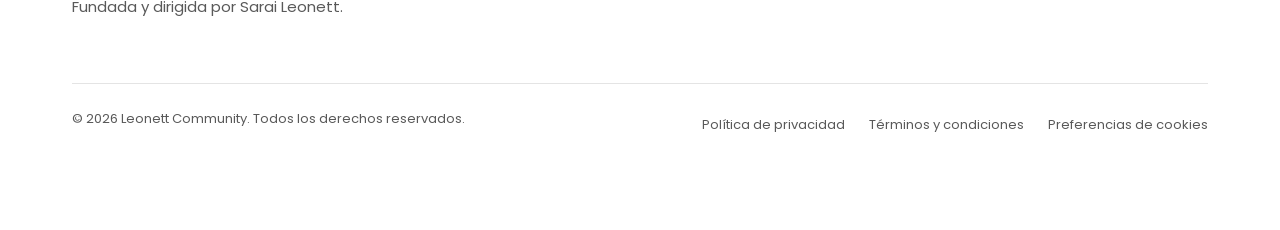
==== commit 999e43e5: "Forzar que los navegadores carguen el CSS y JS nuevos (versión 20261124) Co-Authored-By: Claude Opus" ====
--- a/index.html
+++ b/index.html
@@ -33,7 +33,7 @@
   <link rel="apple-touch-icon" href="images/apple-touch-icon.png">
   <link rel="preload" href="fonts/playfair-display.woff2" as="font" type="font/woff2" crossorigin>
   <link rel="preload" href="fonts/poppins-400.woff2" as="font" type="font/woff2" crossorigin>
-  <link rel="stylesheet" href="css/styles.css">
+  <link rel="stylesheet" href="css/styles.css?v=20261124">
   <script>document.documentElement.classList.add("js");</script>
   <script type="application/ld+json">{"@context": "https://schema.org", "@type": "WebSite", "name": "Leonett Community", "alternateName": ["Leonett", "Leonett Community Chile"], "url": "https://leonettcommunity.com/"}</script>
   <script type="application/ld+json">{"@context": "https://schema.org", "@type": "WebPage", "name": "Leonett Community | Contenido y campañas de Meta Ads en Chile", "url": "https://leonettcommunity.com/", "primaryImageOfPage": {"@type": "ImageObject", "url": "https://leonettcommunity.com/images/og-image.jpg", "width": 1200, "height": 630}, "about": {"@type": "Organization", "name": "Leonett Community"}}</script>
@@ -731,6 +731,6 @@
     </div>
   </dialog>
 
-  <script src="js/main.js" defer></script>
+  <script src="js/main.js?v=20261124" defer></script>
 </body>
 </html>
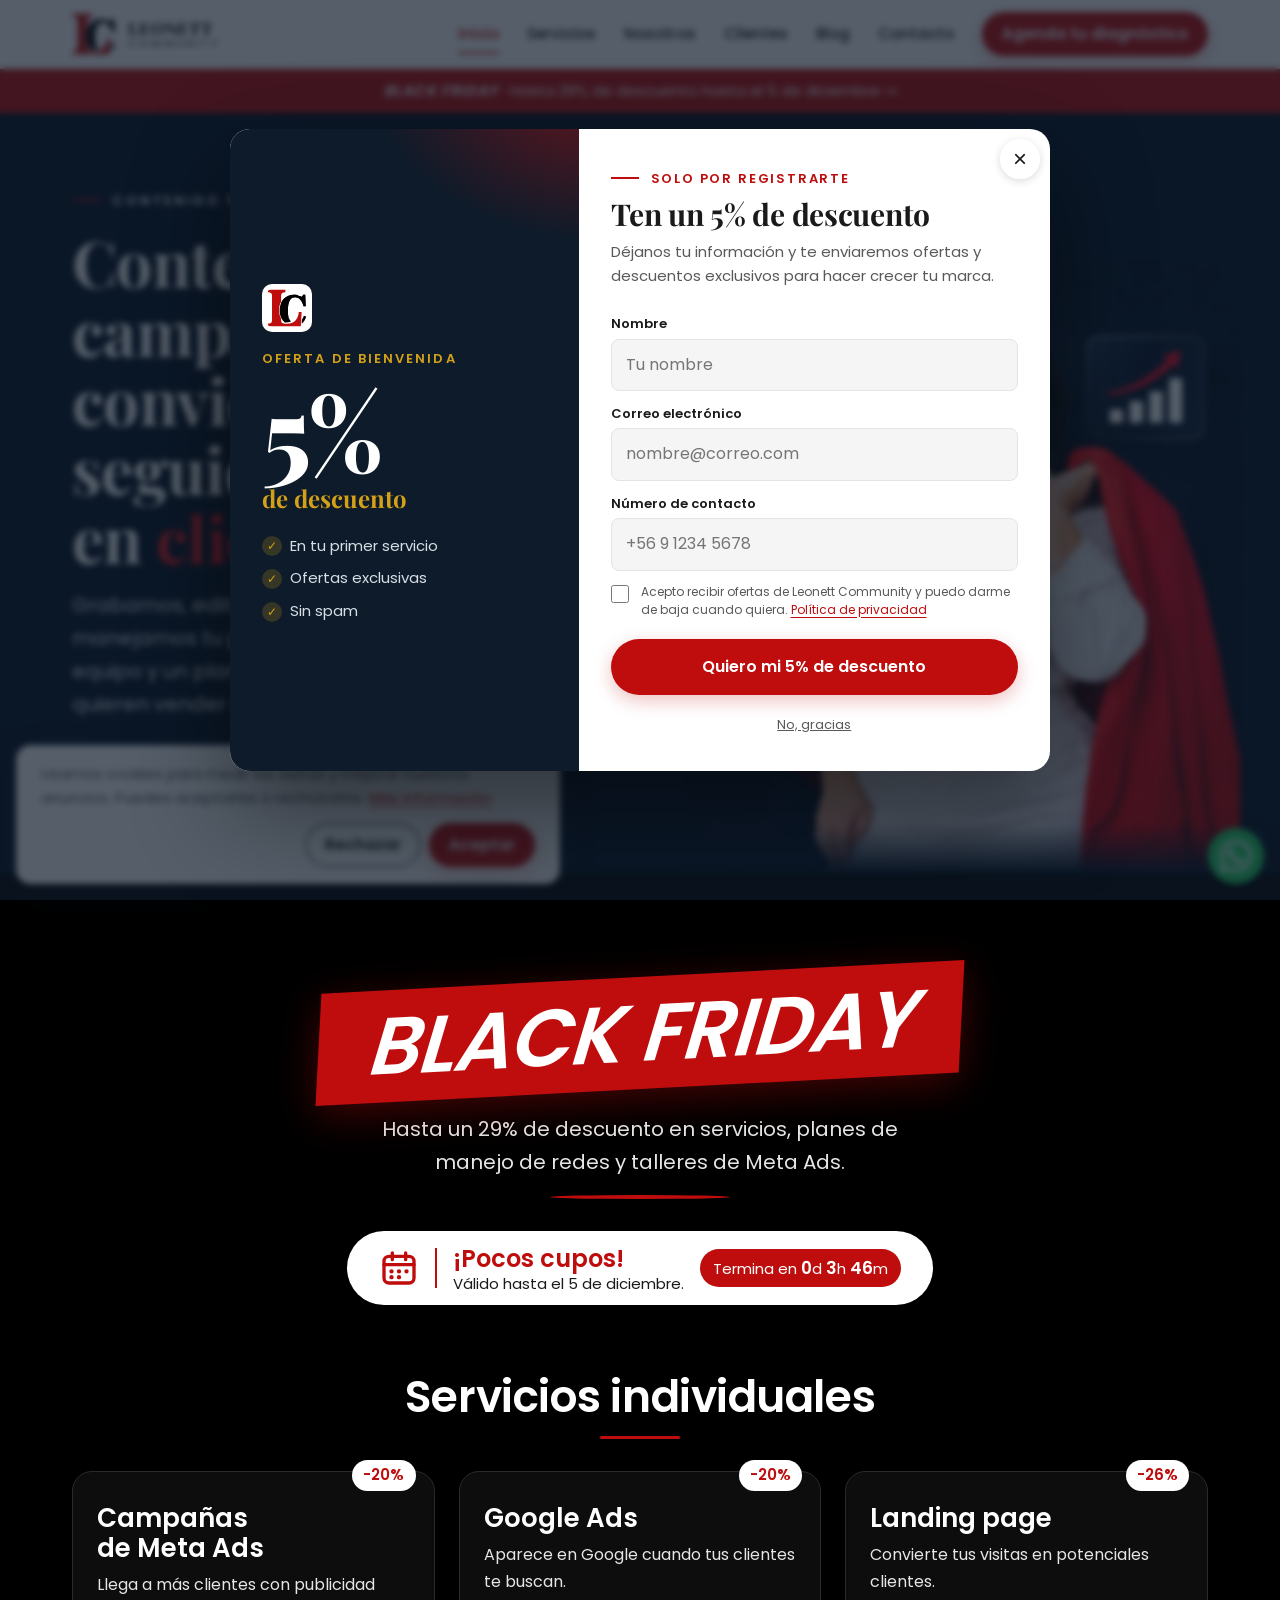
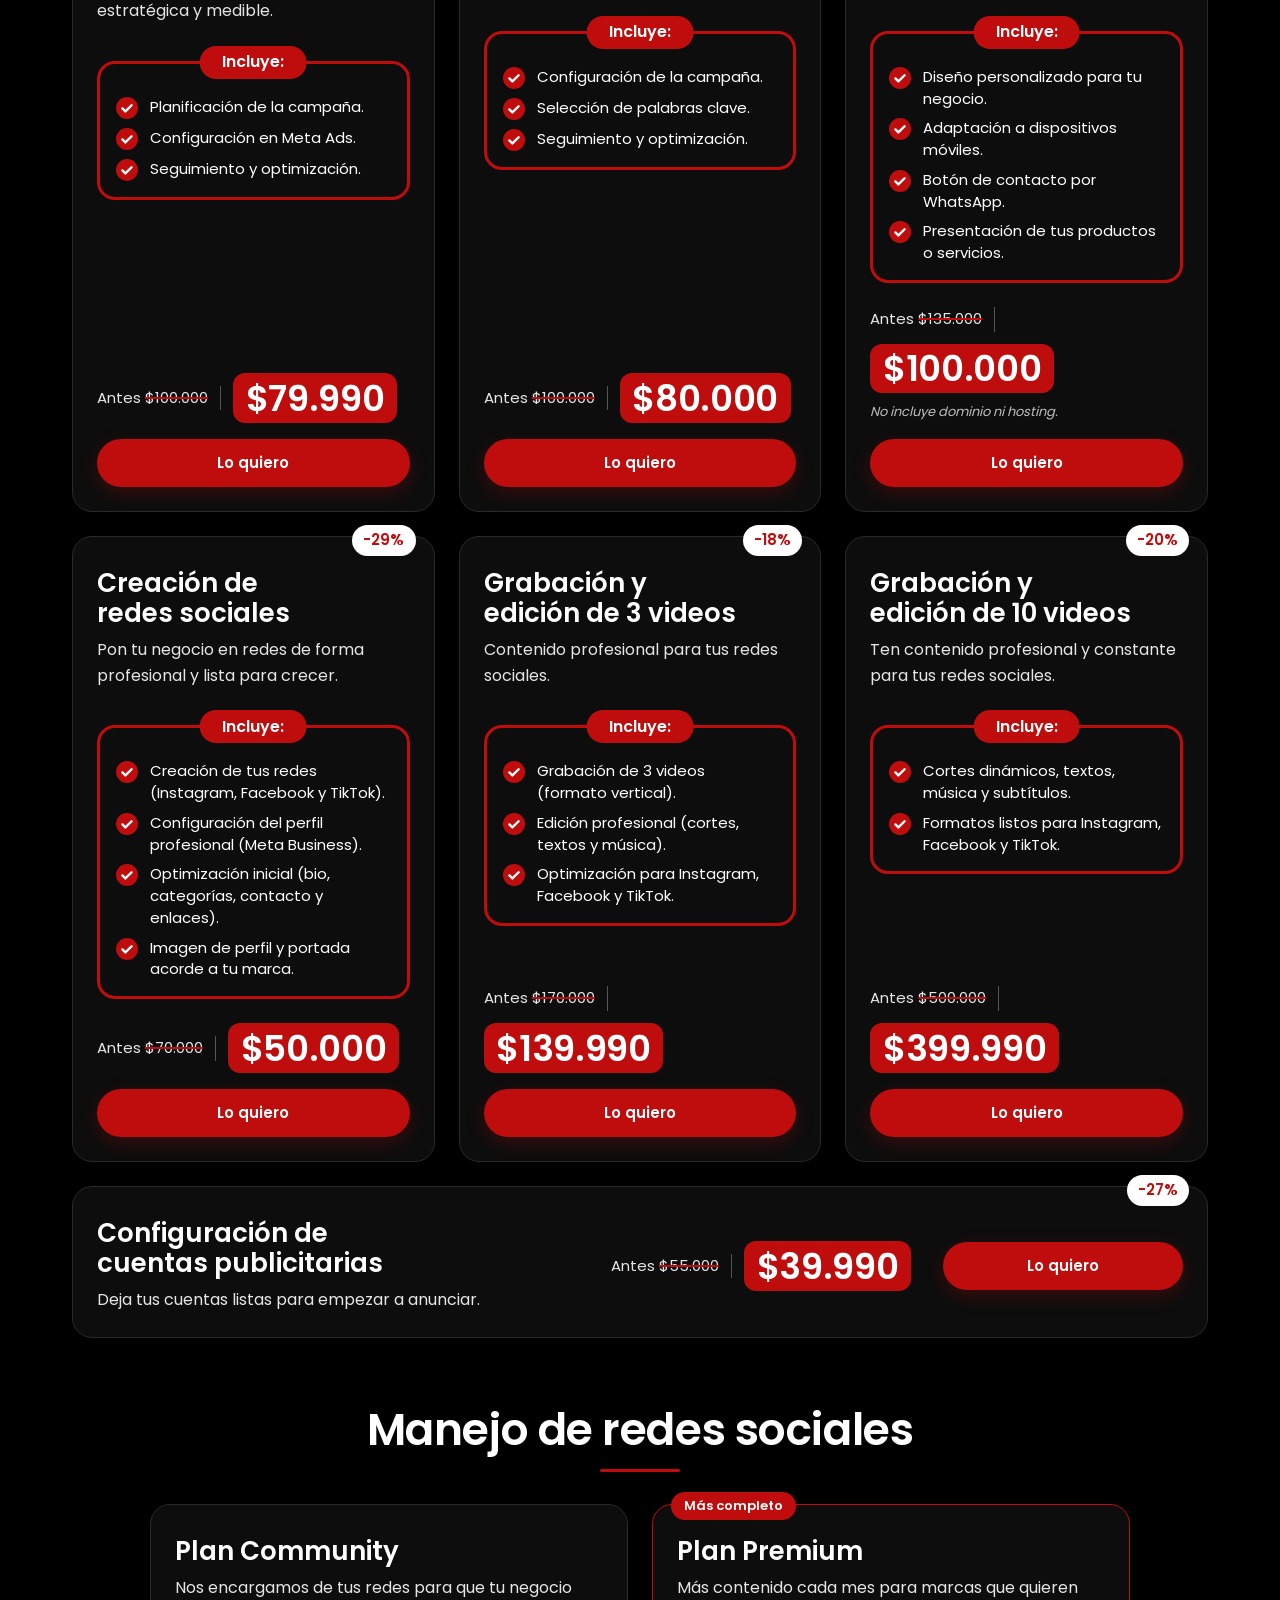
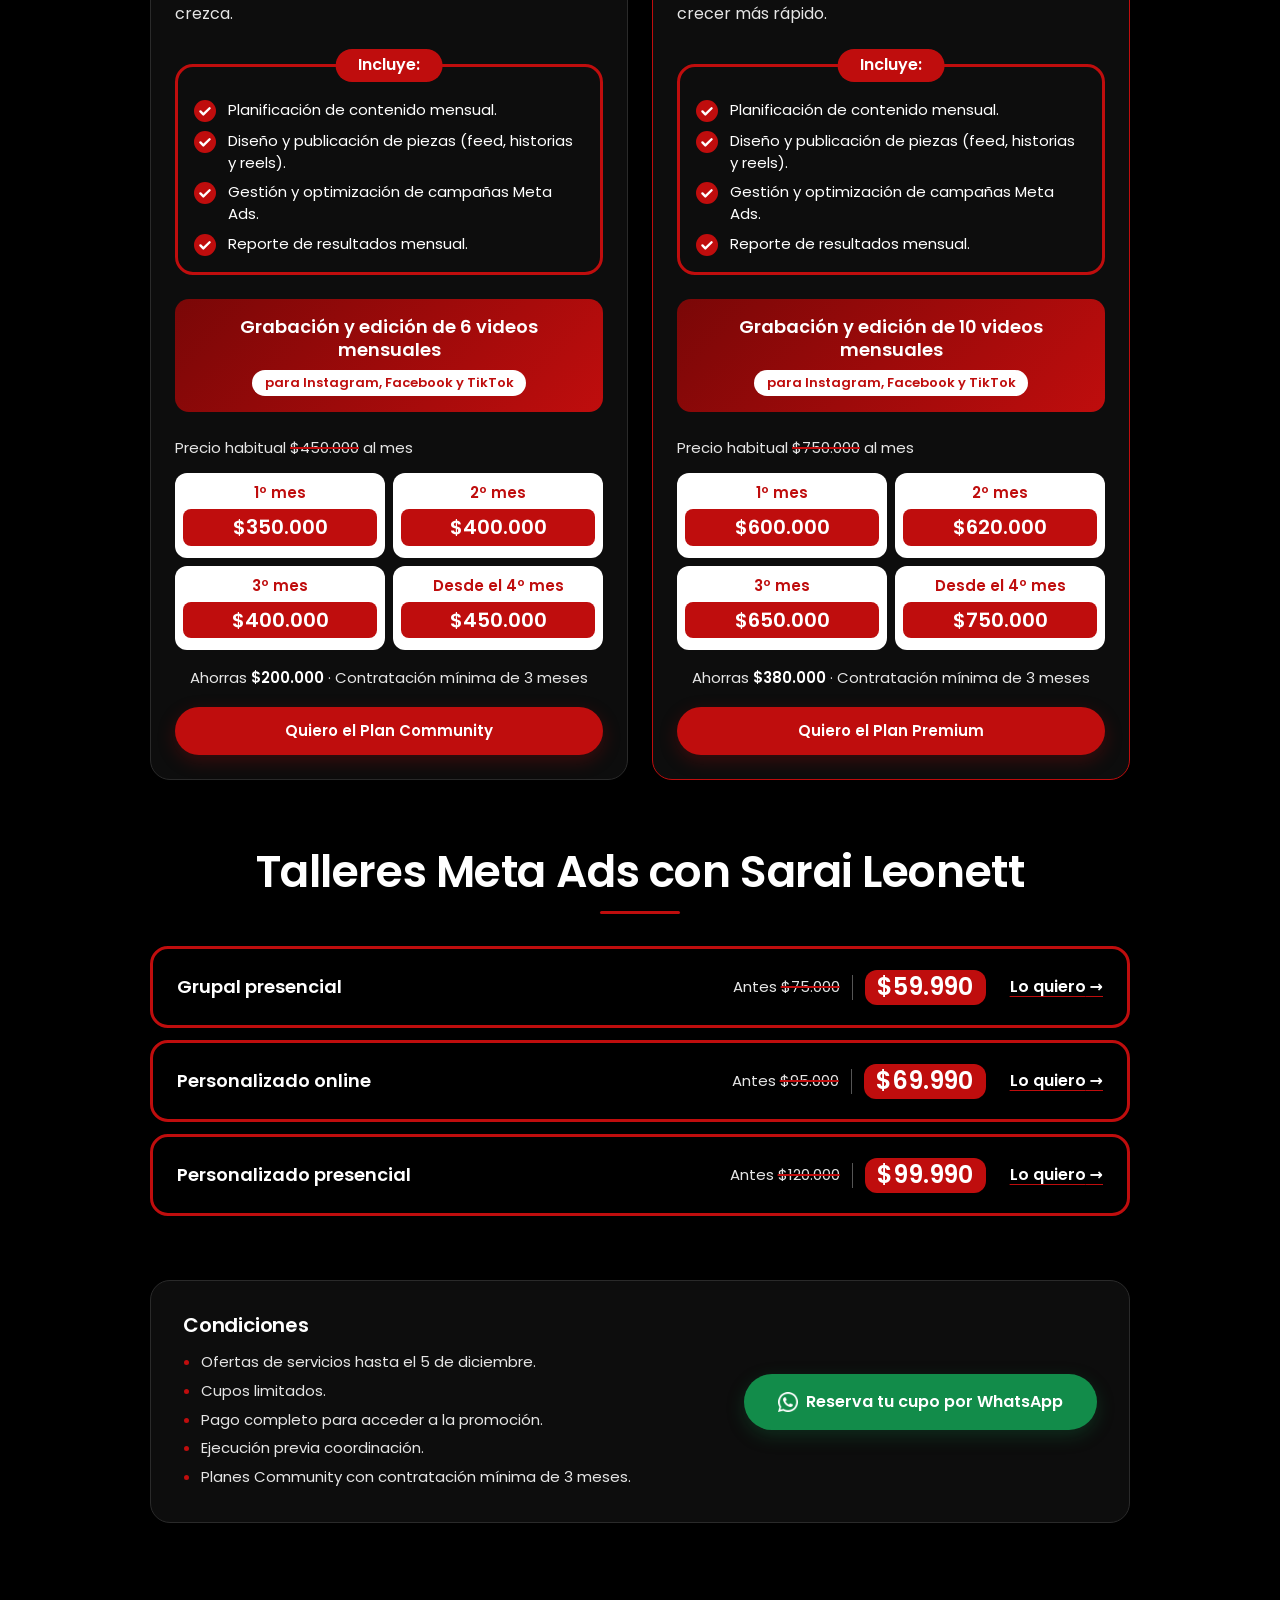
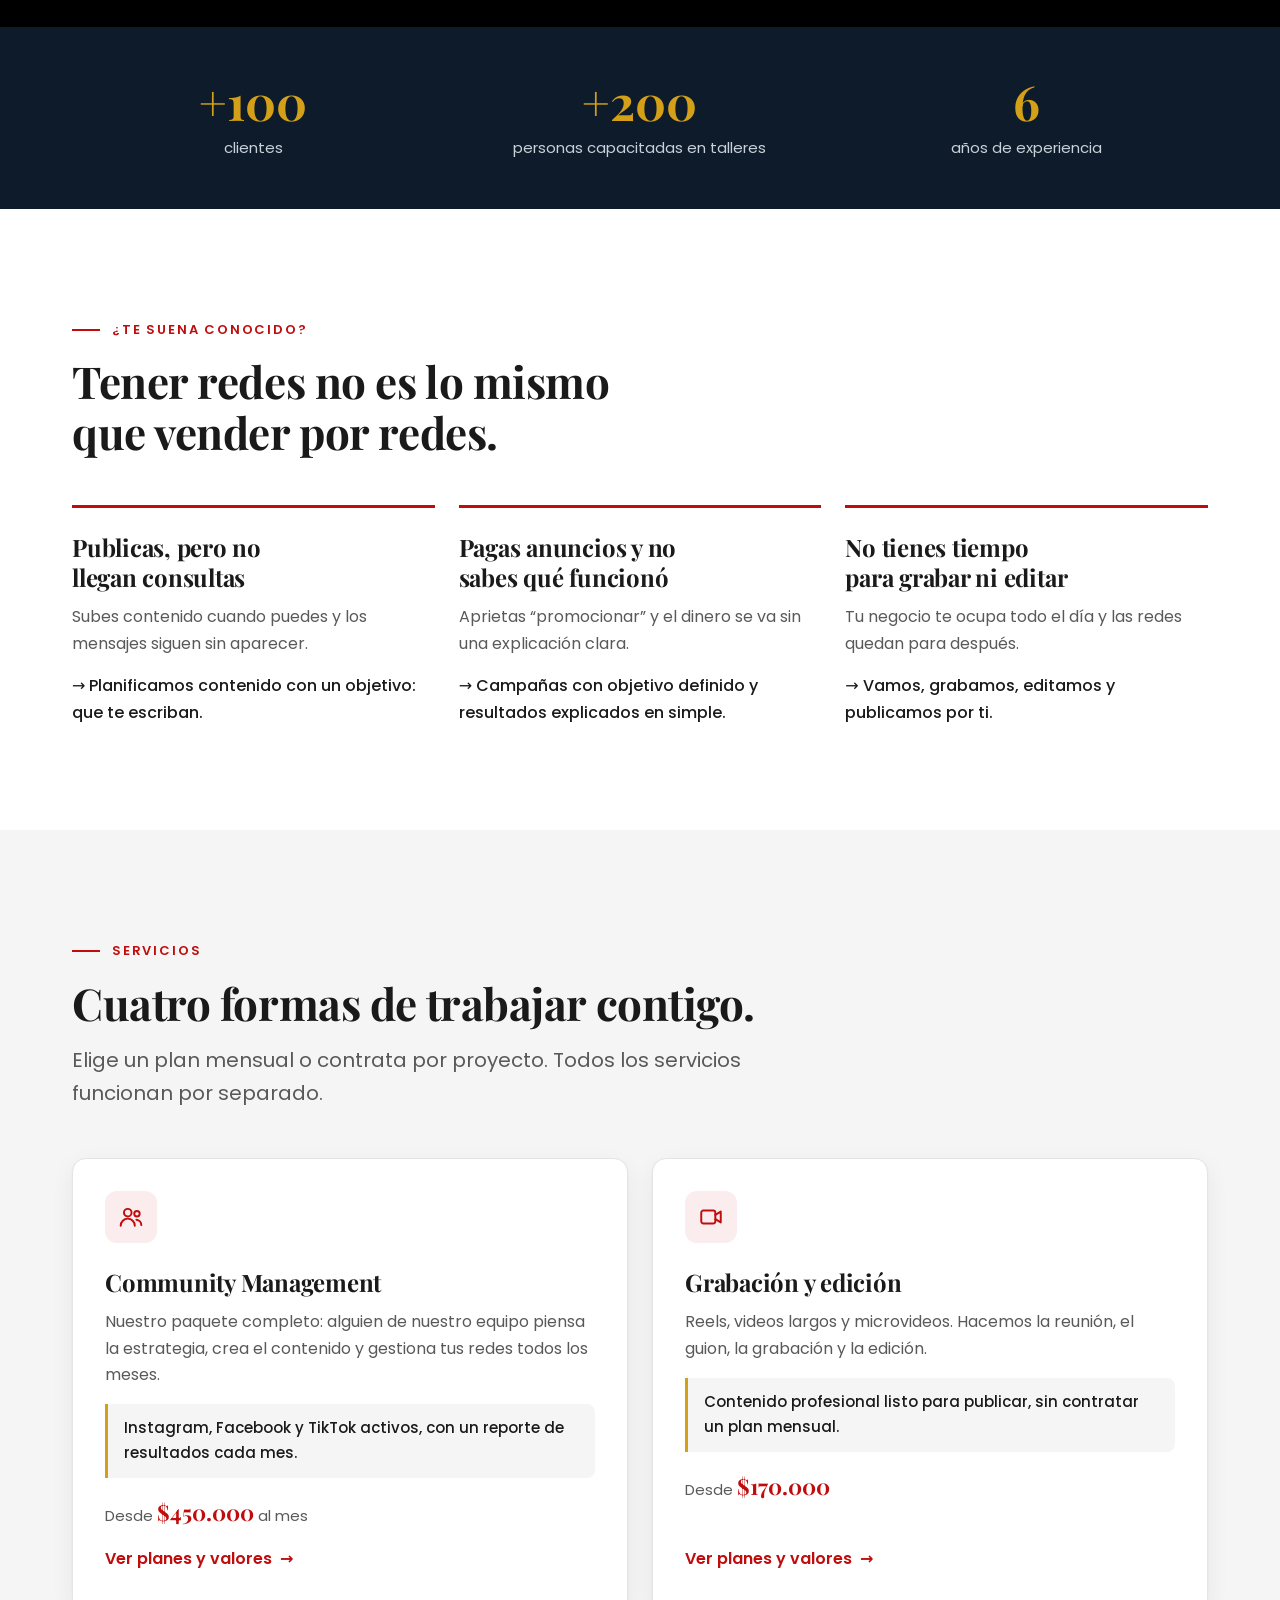
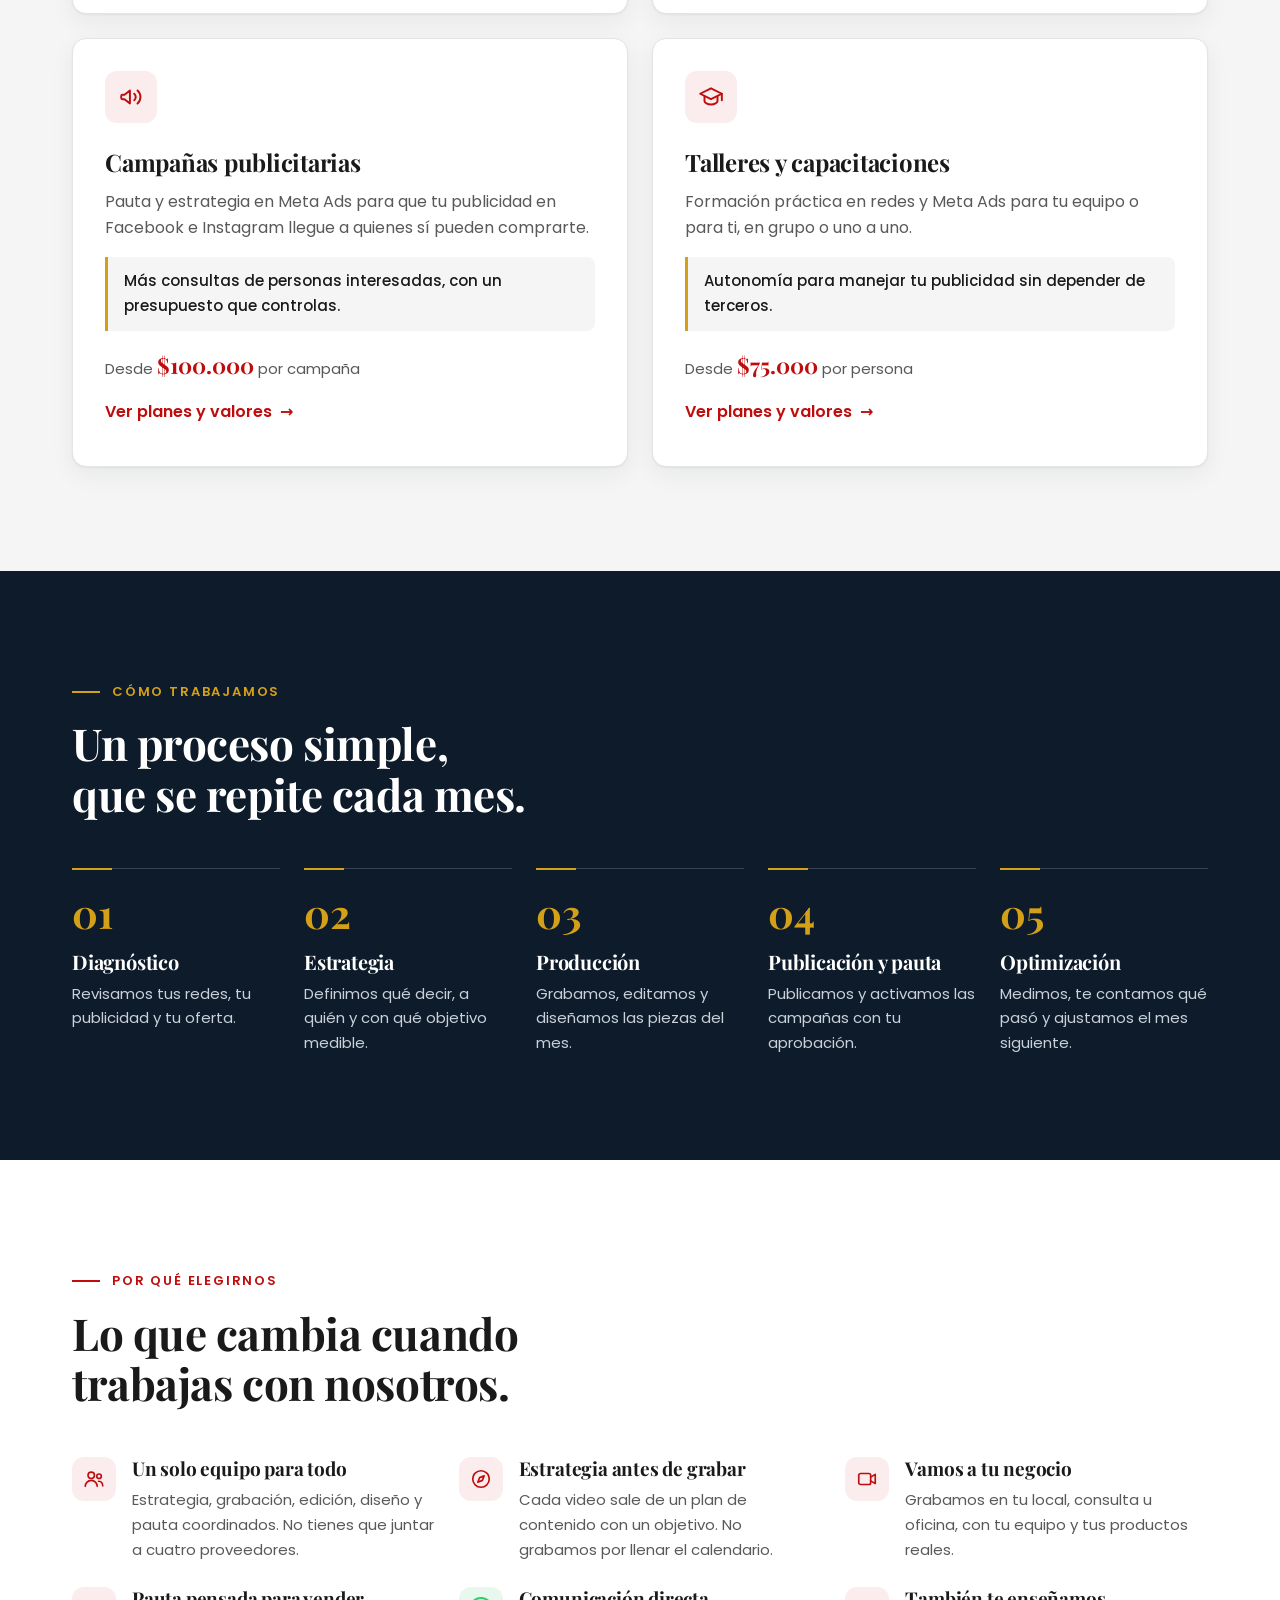
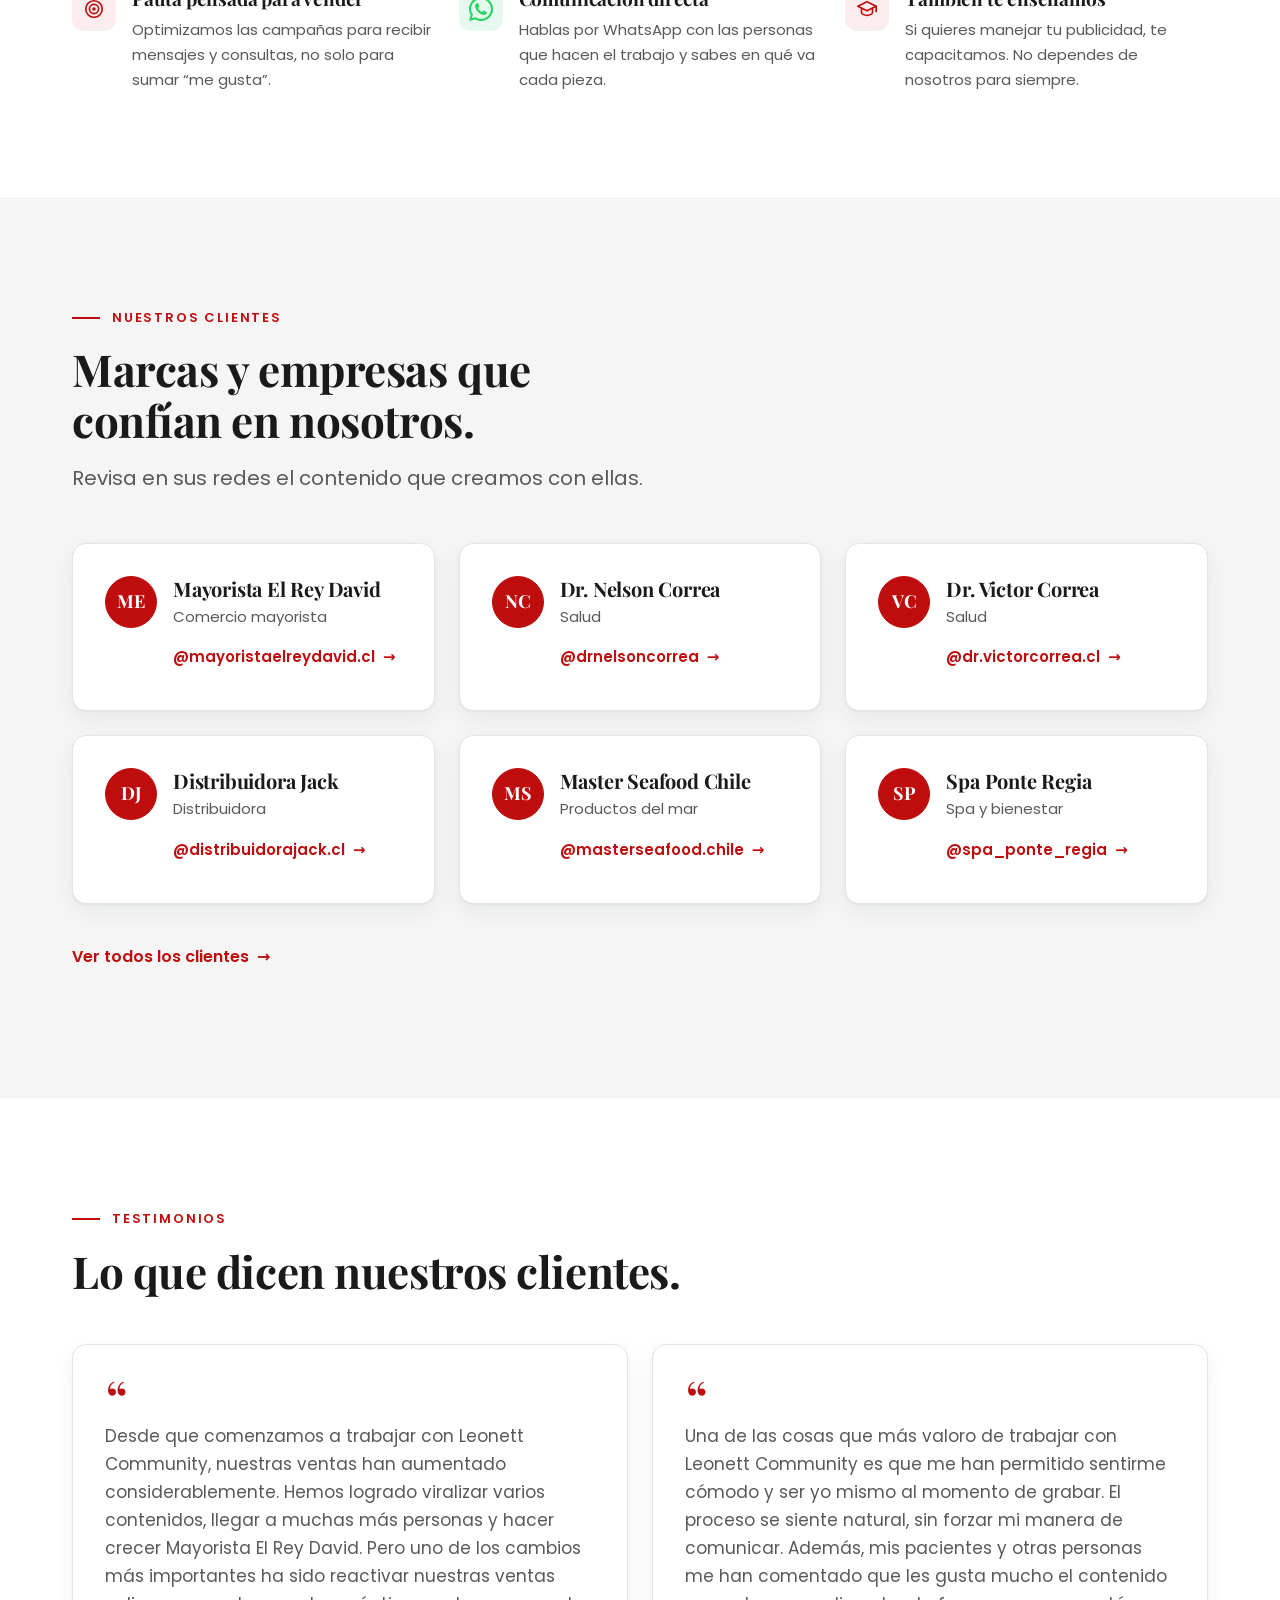
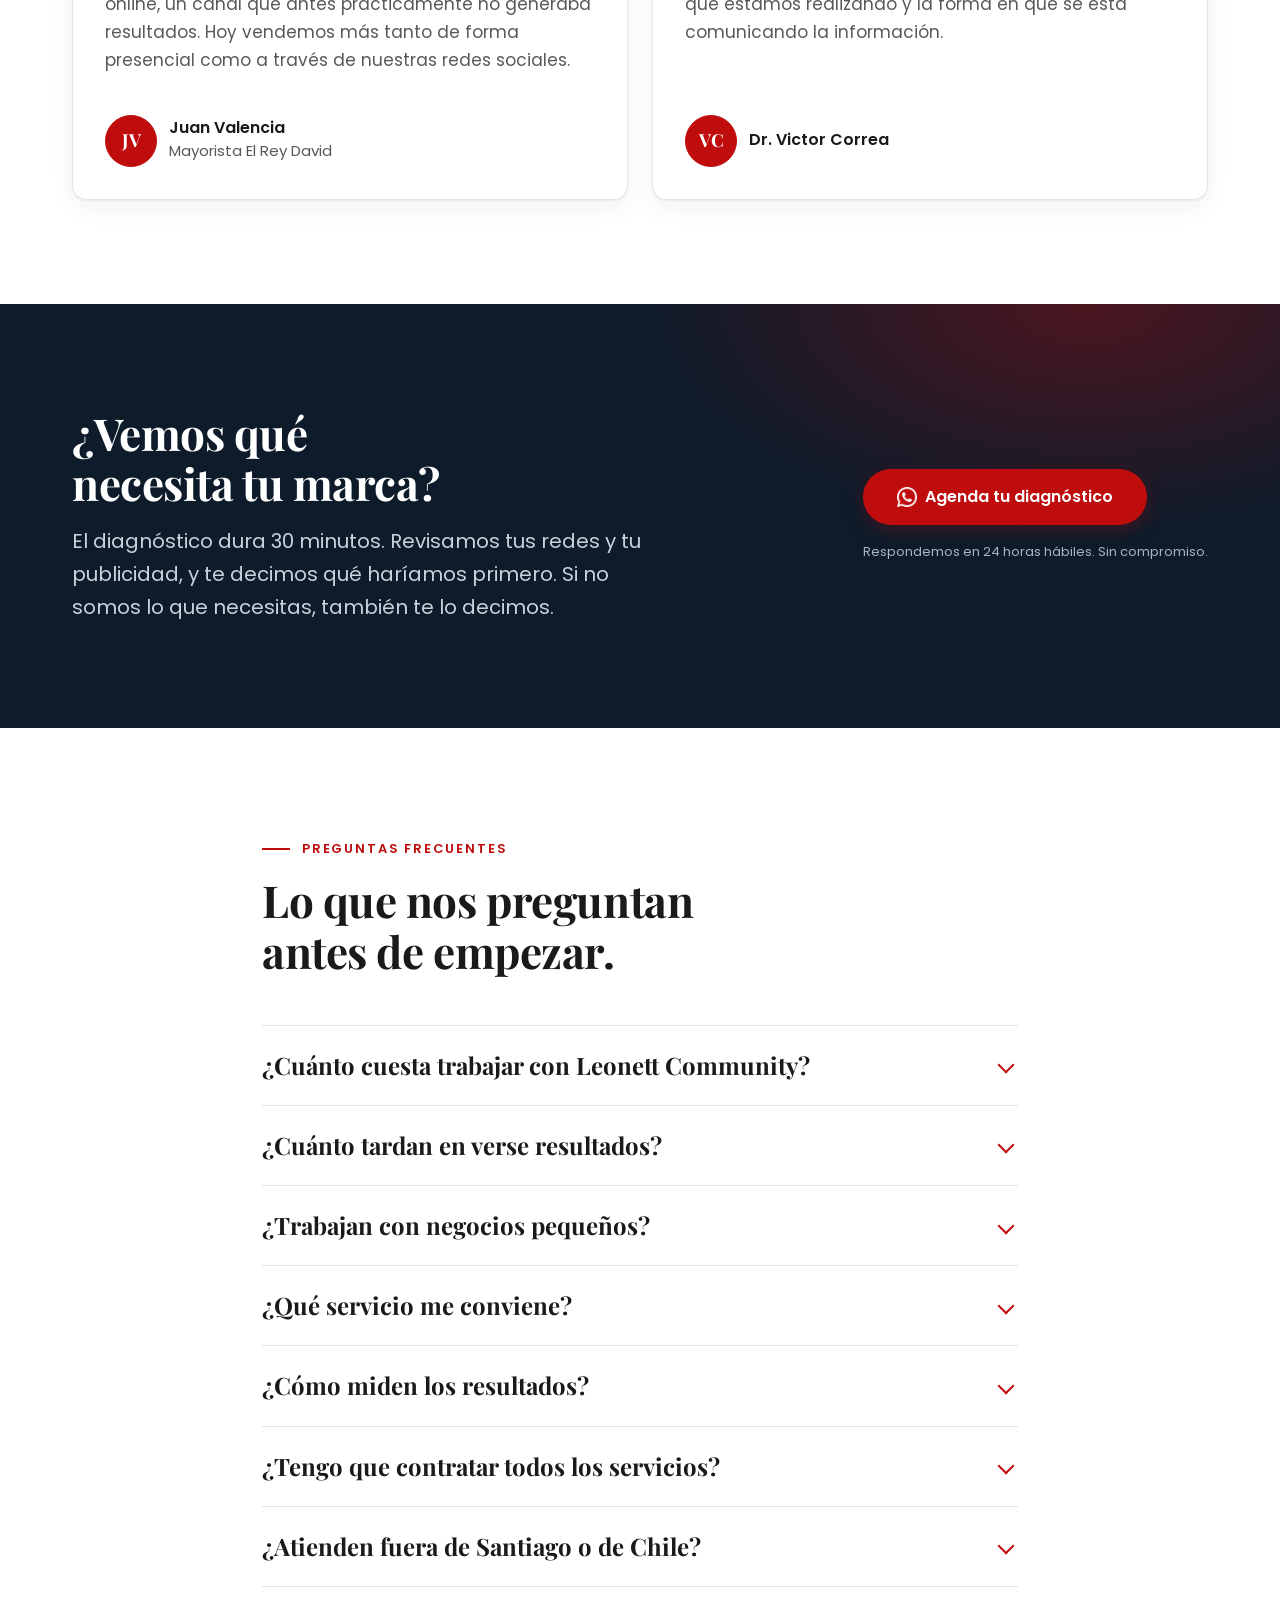
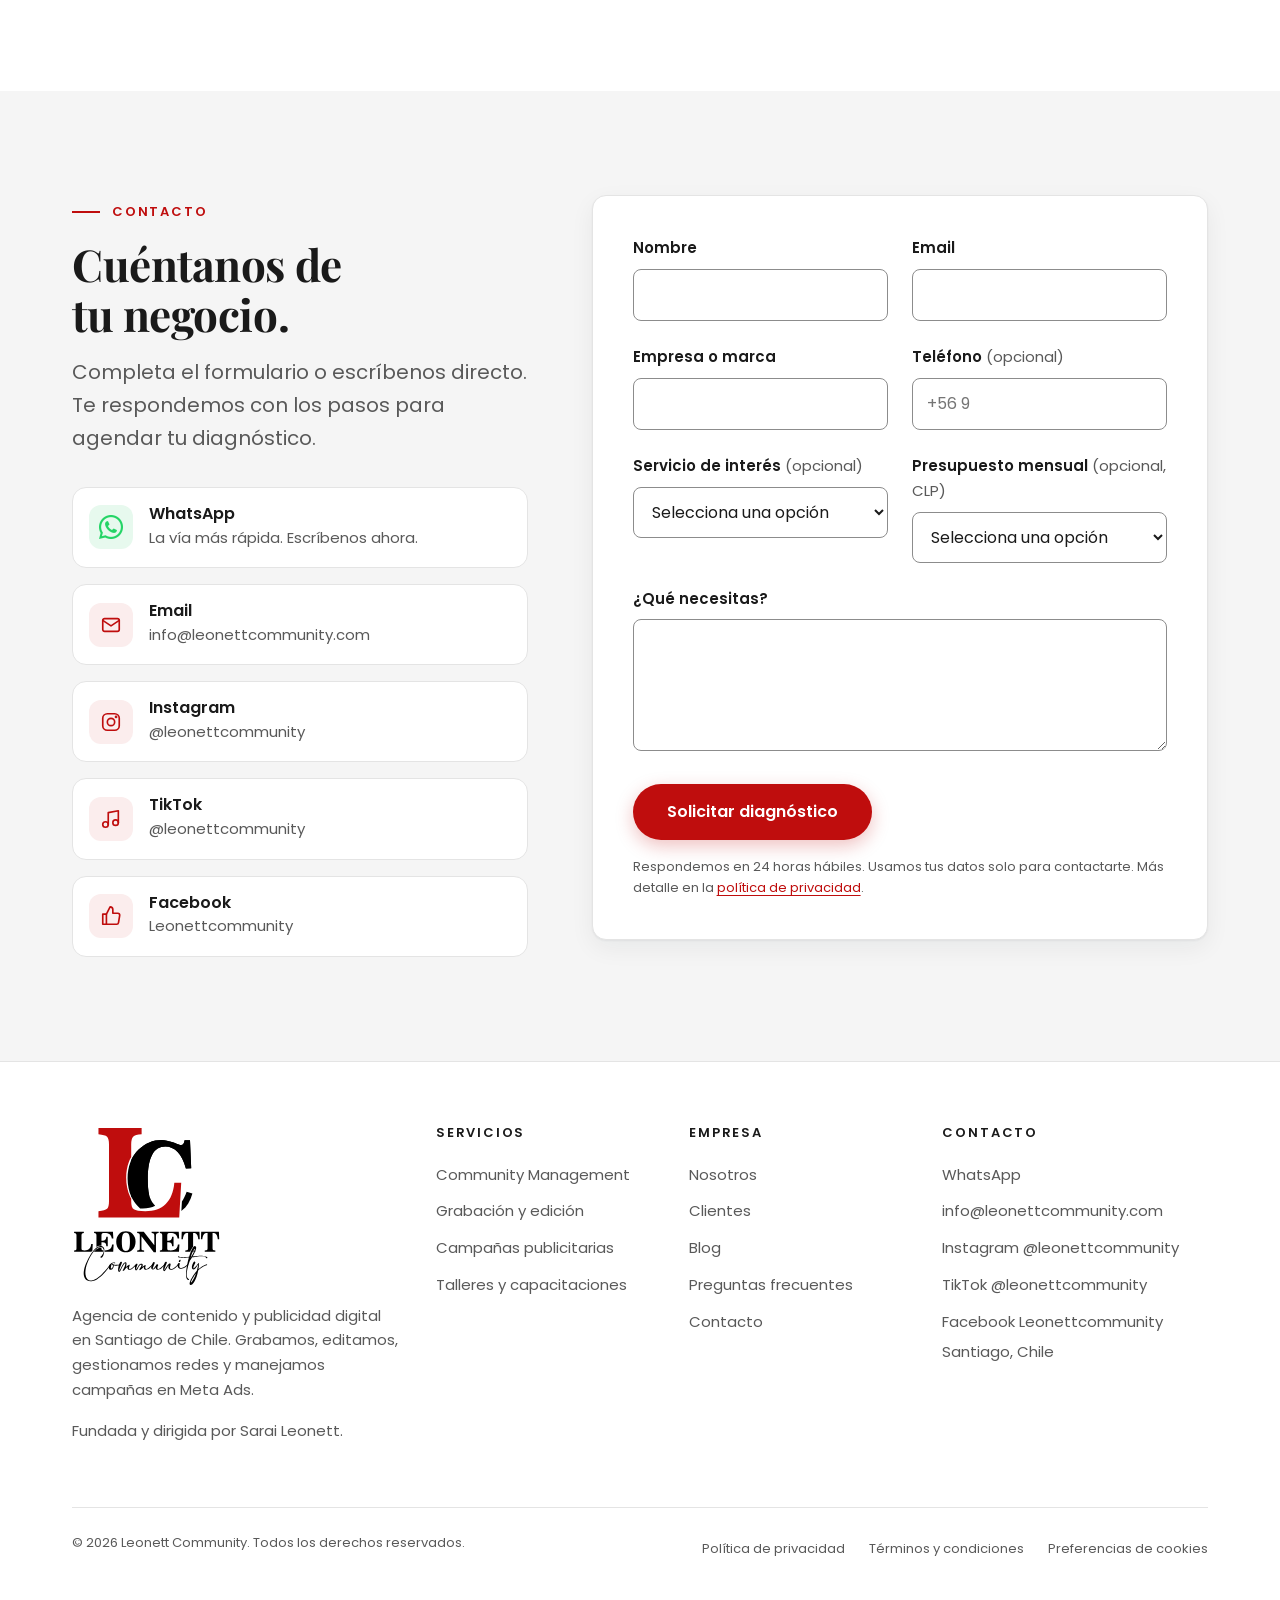
==== commit fb92df1a: "Nueva portada: fondo azul noche y foto de Sarai Leonett con etiquetas Co-Authored-By: Claude Opus 5." ====
--- a/index.html
+++ b/index.html
@@ -33,7 +33,8 @@
   <link rel="apple-touch-icon" href="images/apple-touch-icon.png">
   <link rel="preload" href="fonts/playfair-display.woff2" as="font" type="font/woff2" crossorigin>
   <link rel="preload" href="fonts/poppins-400.woff2" as="font" type="font/woff2" crossorigin>
-  <link rel="stylesheet" href="css/styles.css?v=20261124">
+  <link rel="preload" href="images/hero-sarai.webp" as="image" type="image/webp" imagesrcset="images/hero-sarai-464.webp 464w, images/hero-sarai.webp 928w" imagesizes="(min-width: 1024px) 560px, 90vw">
+  <link rel="stylesheet" href="css/styles.css?v=20261124b">
   <script>document.documentElement.classList.add("js");</script>
   <script type="application/ld+json">{"@context": "https://schema.org", "@type": "WebSite", "name": "Leonett Community", "alternateName": ["Leonett", "Leonett Community Chile"], "url": "https://leonettcommunity.com/"}</script>
   <script type="application/ld+json">{"@context": "https://schema.org", "@type": "WebPage", "name": "Leonett Community | Contenido y campañas de Meta Ads en Chile", "url": "https://leonettcommunity.com/", "primaryImageOfPage": {"@type": "ImageObject", "url": "https://leonettcommunity.com/images/og-image.jpg", "width": 1200, "height": 630}, "about": {"@type": "Organization", "name": "Leonett Community"}}</script>
@@ -71,32 +72,21 @@
     <!-- Franja Black Friday (se oculta sola después del 5 de diciembre de 2026) -->
     <a class="bf-franja" href="#black-friday" data-promo-hasta="2026-12-05T23:59:59-03:00"><strong>Black Friday</strong> · Hasta 29% de descuento hasta el 5 de diciembre <span aria-hidden="true">→</span></a>
     <!-- HERO -->
-    <section class="hero" aria-labelledby="hero-titulo">
+    <section class="hero hero--oscuro" aria-labelledby="hero-titulo">
       <div class="container hero__grid">
-        <div>
+        <div class="hero__texto">
           <p class="eyebrow">Contenido y publicidad digital</p>
-          <h1 id="hero-titulo">Contenido y campañas que convierten seguidores en <em>clientes</em>.</h1>
+          <h1 id="hero-titulo">Contenido y campañas que convierten seguidores en <em>clientes.</em></h1>
           <p class="lead">Grabamos, editamos, gestionamos tus redes y manejamos tu publicidad en Meta Ads. Un solo equipo y un plan mensual claro para negocios que quieren vender más por redes sociales.</p>
           <div class="acciones">
             <a class="btn btn--primario btn--lg" href="https://wa.me/56949955184?text=Hola%2C%20quiero%20agendar%20un%20diagn%C3%B3stico" target="_blank" rel="noopener noreferrer"><img class="ico-wa" src="images/whatsapp-blanco.png" alt="" width="20" height="20"> Agenda tu diagnóstico</a>
             <a class="btn btn--borde btn--lg" href="#servicios">Ver servicios</a>
           </div>
-          <ul class="hero__confianza">
-            <li>Diagnóstico</li>
-            <li>Respuesta en 24 horas hábiles</li>
-            <li>Desde Santiago para todo Chile</li>
-          </ul>
-        </div>
-
-        <!-- Ilustración decorativa hecha con CSS: no muestra datos reales -->
-        <div class="hero__visual">
-          <div class="panel" aria-hidden="true">
-            <div class="panel__top"><span class="panel__estado">Campaña activa</span><span>Meta Ads</span></div>
-            <div class="panel__titulo">Consultas por semana</div>
-            <div class="barras"><span></span><span></span><span></span><span></span><span></span><span></span><span></span></div>
-            <div class="panel__eje"><span>Semana 1</span><span>Semana 7</span></div>
-            <div class="chips"><span class="chip">Reel</span><span class="chip">Carrusel</span><span class="chip">Historia</span><span class="chip">Anuncio</span></div>
-          </div>
+        </div>
+
+        <!-- Foto de Sarai Leonett con etiquetas (Meta Ads, Estrategia digital, crecimiento) -->
+        <div class="hero__foto">
+          <img src="images/hero-sarai.webp" srcset="images/hero-sarai-464.webp 464w, images/hero-sarai.webp 928w" sizes="(min-width: 1024px) 560px, 90vw" alt="Sarai Leonett, fundadora de Leonett Community" width="928" height="1024" fetchpriority="high">
         </div>
       </div>
     </section>
--- a/css/styles.css
+++ b/css/styles.css
@@ -1403,3 +1403,34 @@
   .bf-cupos__ico { border-right: 0; padding-right: 0; }
   .bf-cupos__txt { text-align: center; }
 }
+
+/* 14. HERO OSCURO CON FOTO DE SARAI ---------------------------------------- */
+.hero--oscuro {
+  background: #061122;
+  color: #fff;
+  padding-block: clamp(2.5rem, 2rem + 3vw, 4.5rem) 0;
+  overflow: hidden;
+}
+.hero--oscuro .eyebrow { color: #fff; letter-spacing: 0.22em; }
+.hero--oscuro .eyebrow::before { background: var(--rojo); }
+.hero--oscuro h1 { color: #fff; }
+.hero--oscuro h1 em { color: #E5161D; }
+.hero--oscuro .lead { color: #E6EAEE; }
+.hero--oscuro .btn--borde { color: #fff; border-color: rgba(255, 255, 255, 0.85); }
+.hero--oscuro .btn--borde:hover { background: #fff; color: #061122; border-color: #fff; }
+.hero--oscuro :focus-visible { outline-color: #fff; }
+.hero--oscuro .hero__texto { padding-bottom: var(--s-6); }
+.hero__foto { align-self: end; margin-inline: auto; max-width: 560px; width: 100%; }
+.hero__foto img {
+  width: 100%; height: auto;
+  /* Funde los bordes de la foto con el fondo */
+  -webkit-mask-image: linear-gradient(to right, transparent 0, #000 6%, #000 100%), linear-gradient(to bottom, #000 92%, transparent 100%);
+  -webkit-mask-composite: source-in;
+  mask-image: linear-gradient(to right, transparent 0, #000 6%, #000 100%), linear-gradient(to bottom, #000 92%, transparent 100%);
+  mask-composite: intersect;
+}
+@media (min-width: 1024px) {
+  .hero--oscuro .hero__grid { grid-template-columns: 1fr 1fr; gap: var(--s-5); align-items: center; }
+  .hero--oscuro .hero__texto { padding-bottom: var(--s-8); }
+  .hero__foto { align-self: end; margin-right: calc(-1 * var(--gutter)); }
+}
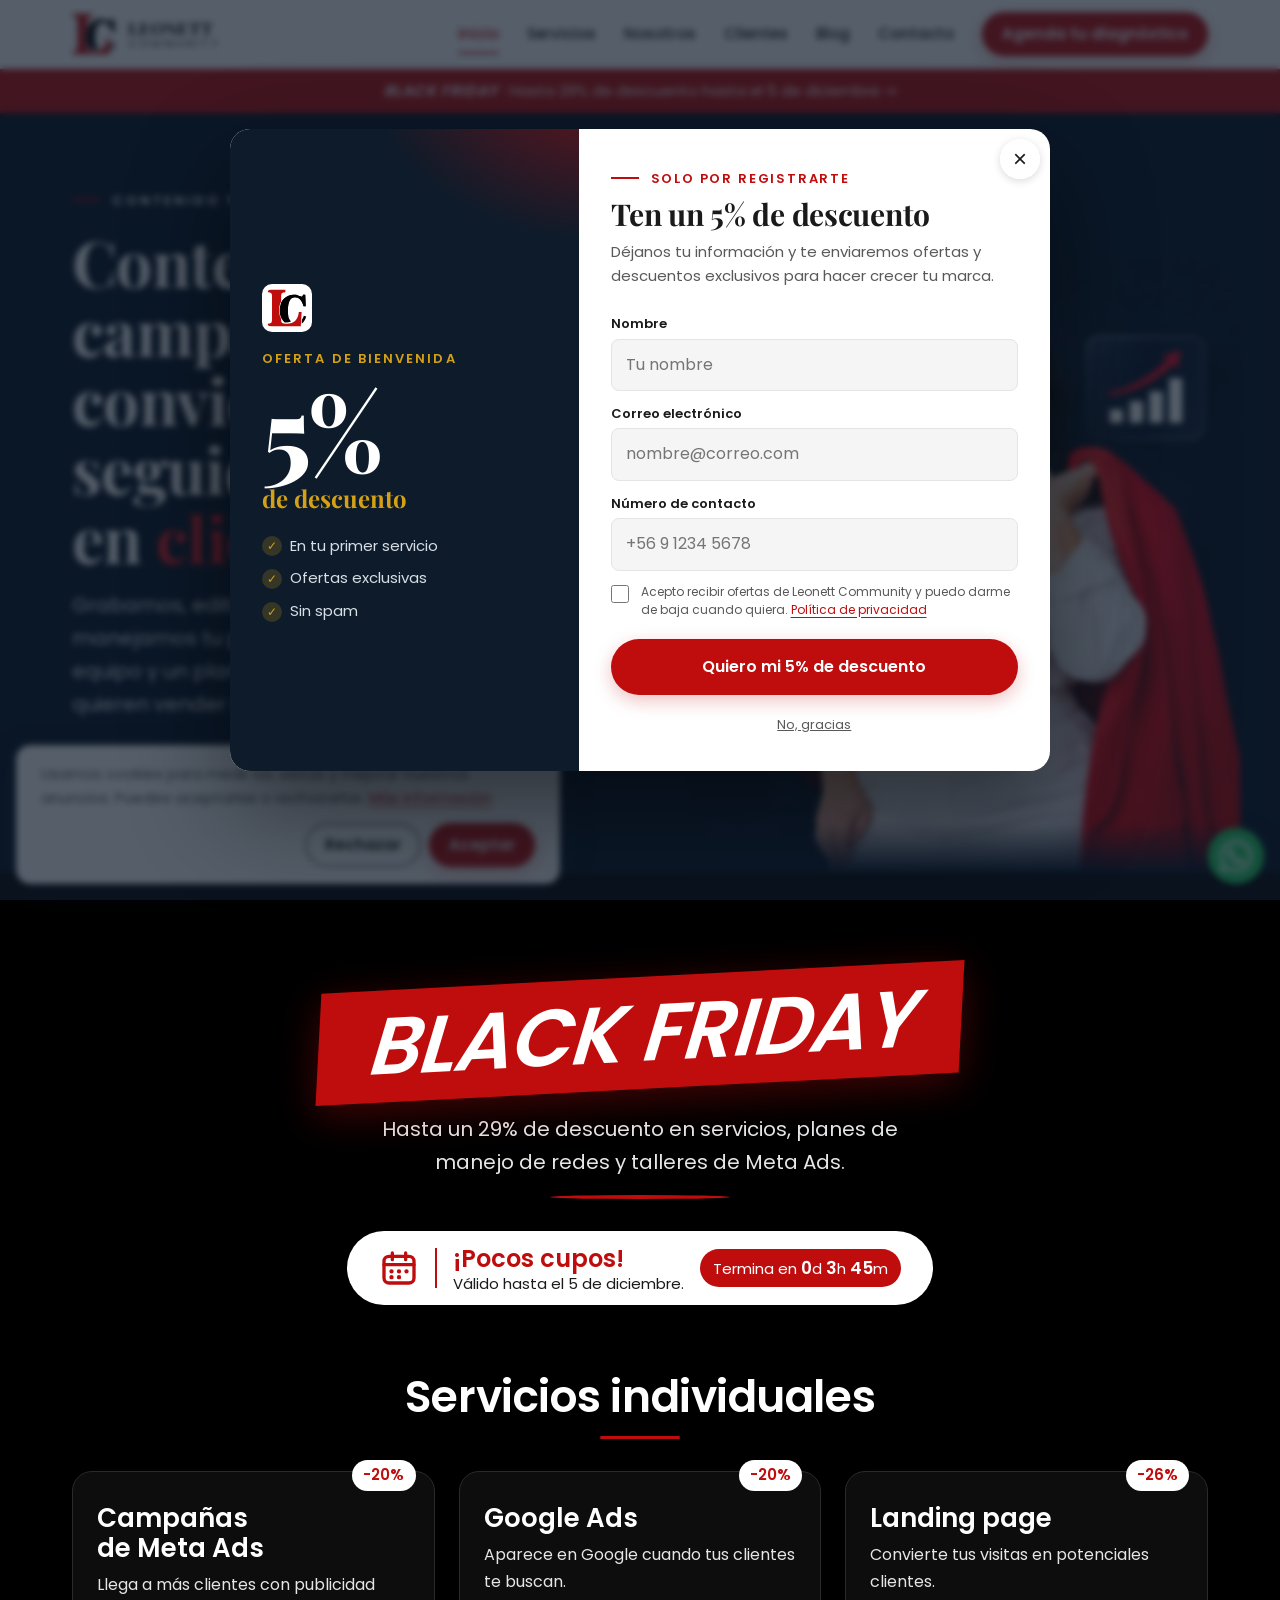
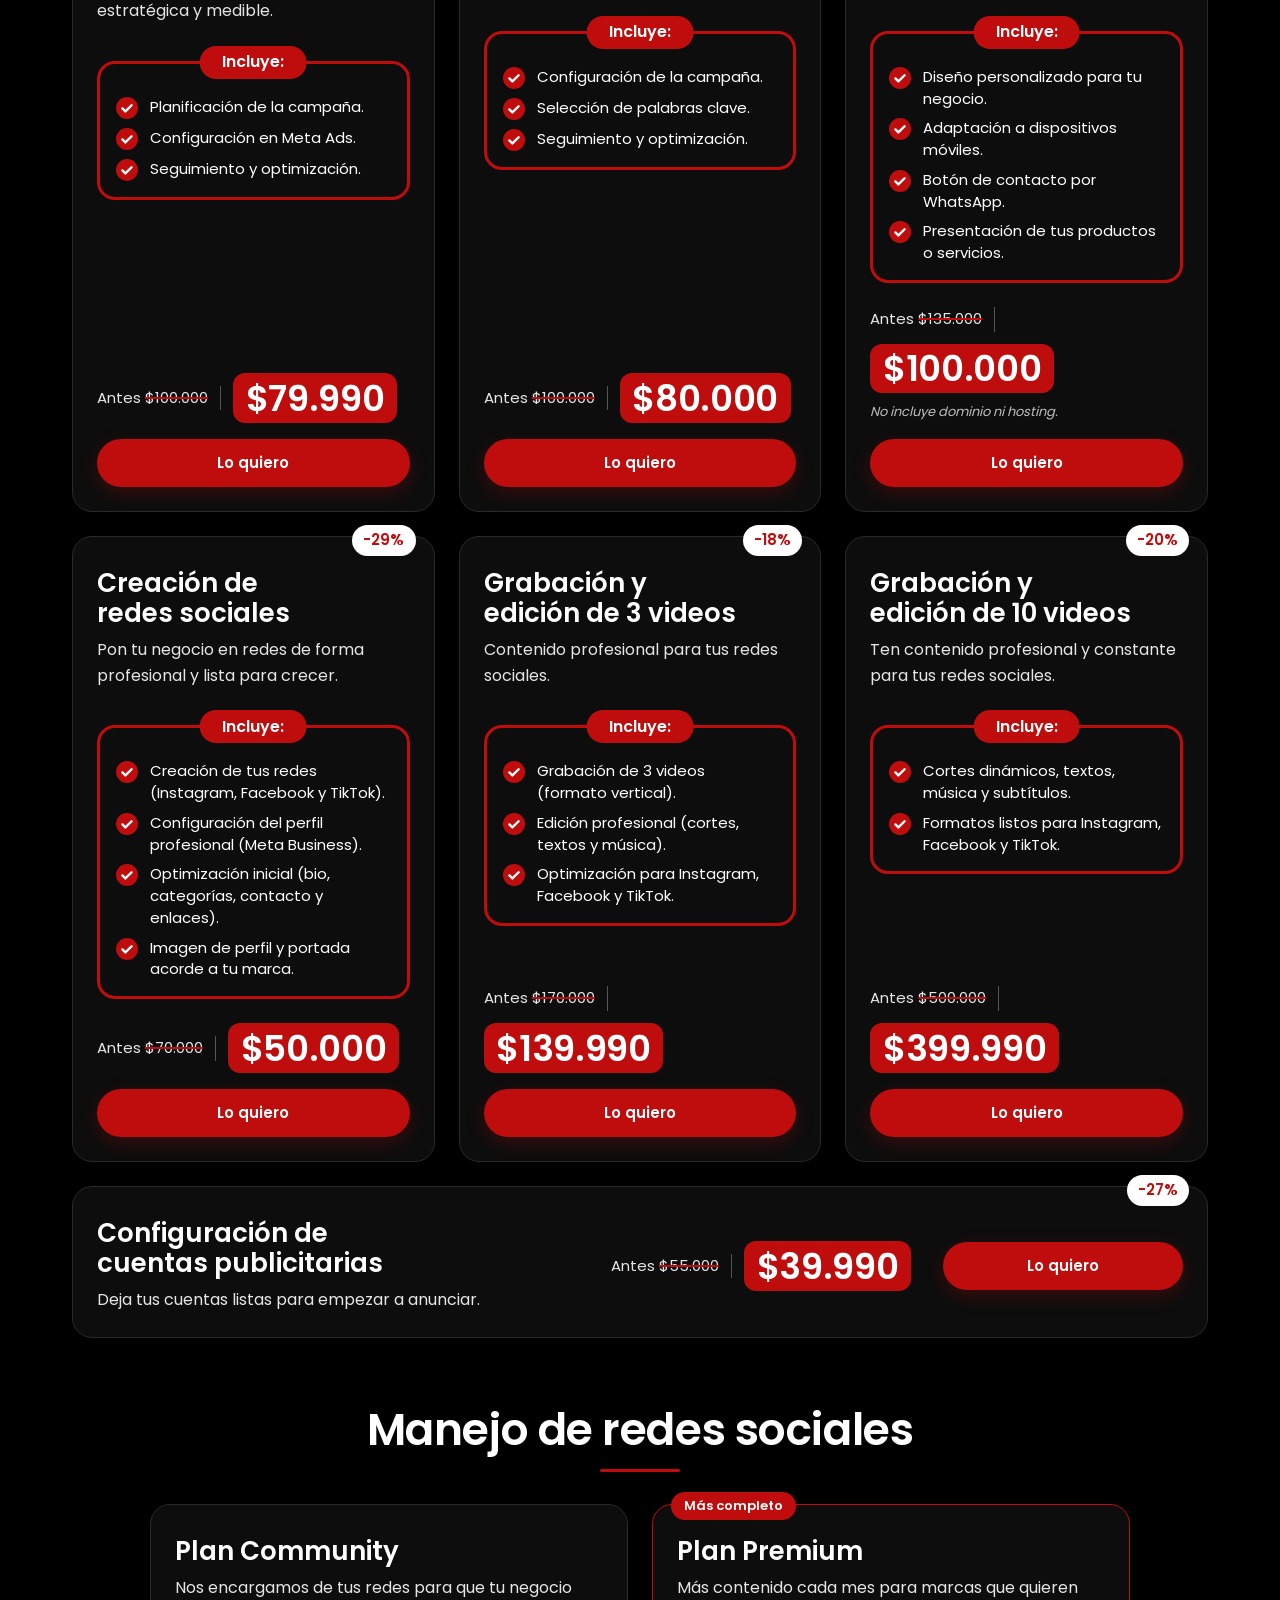
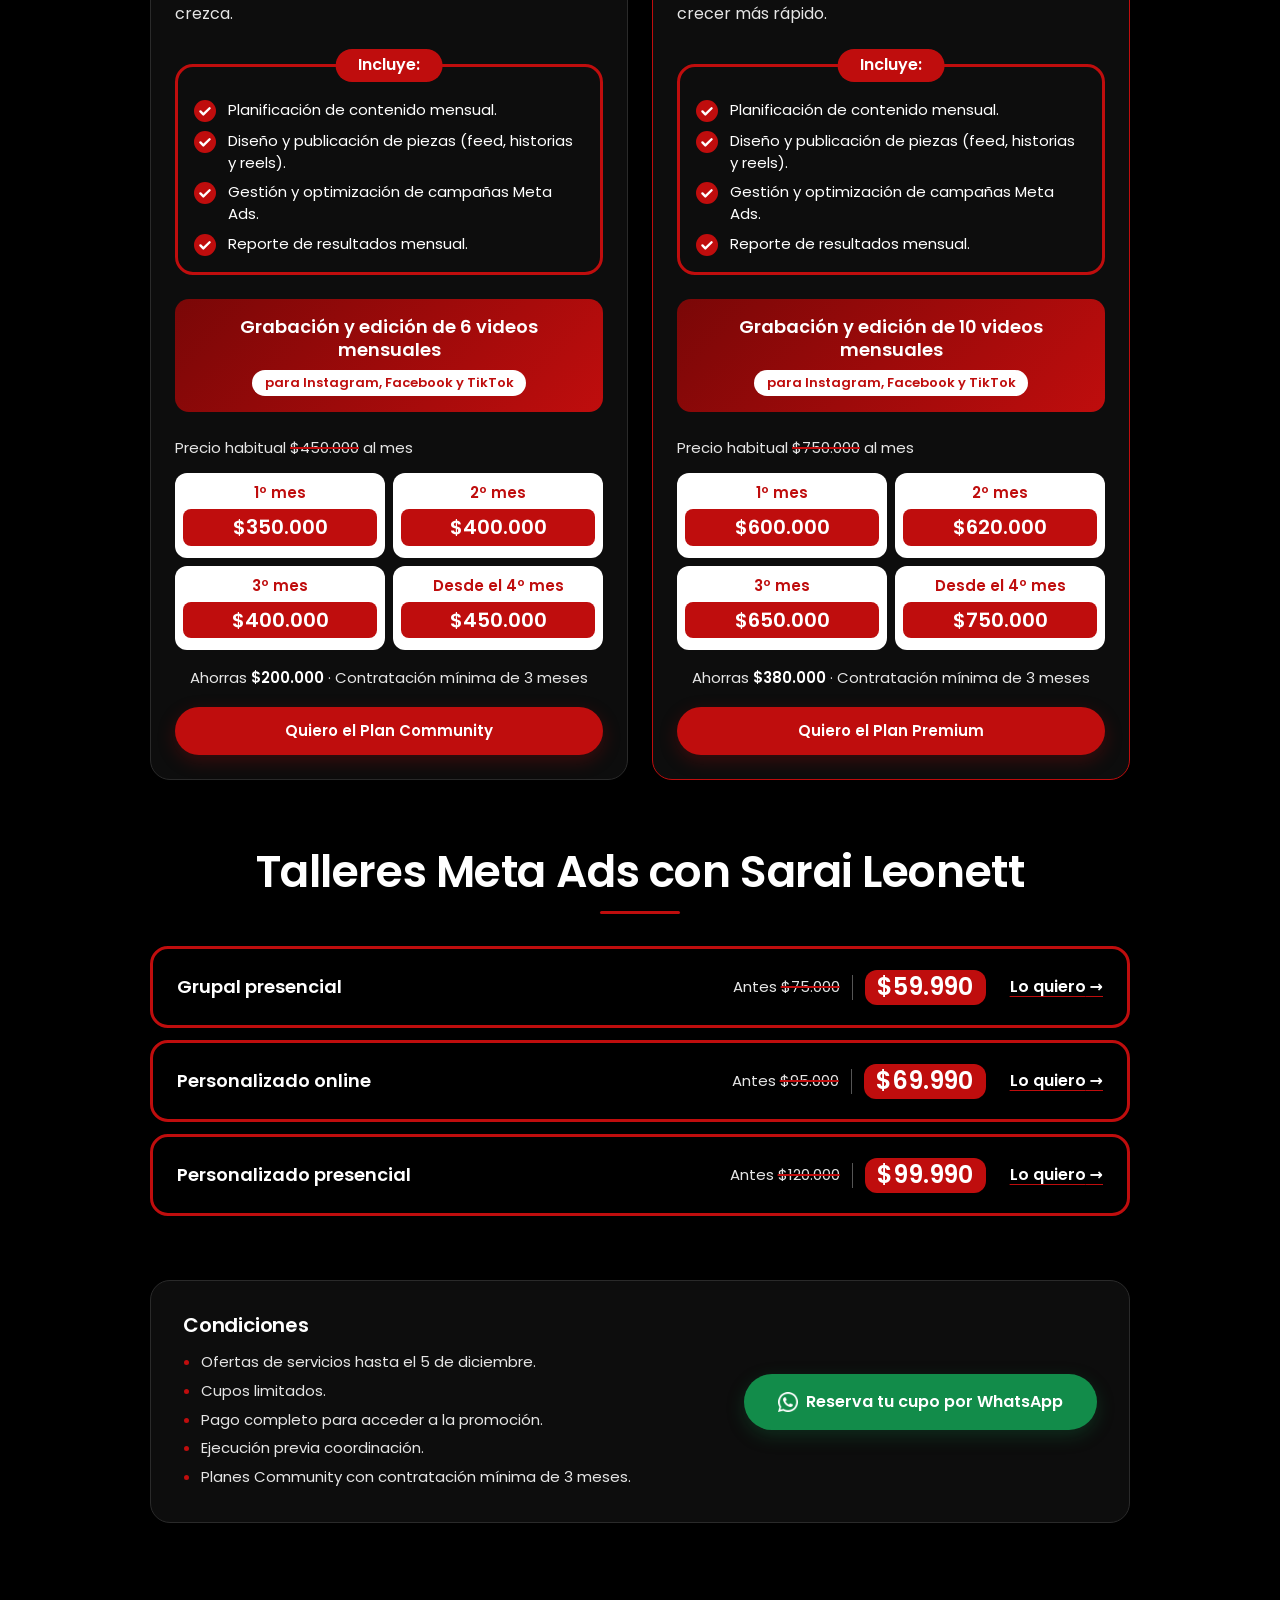
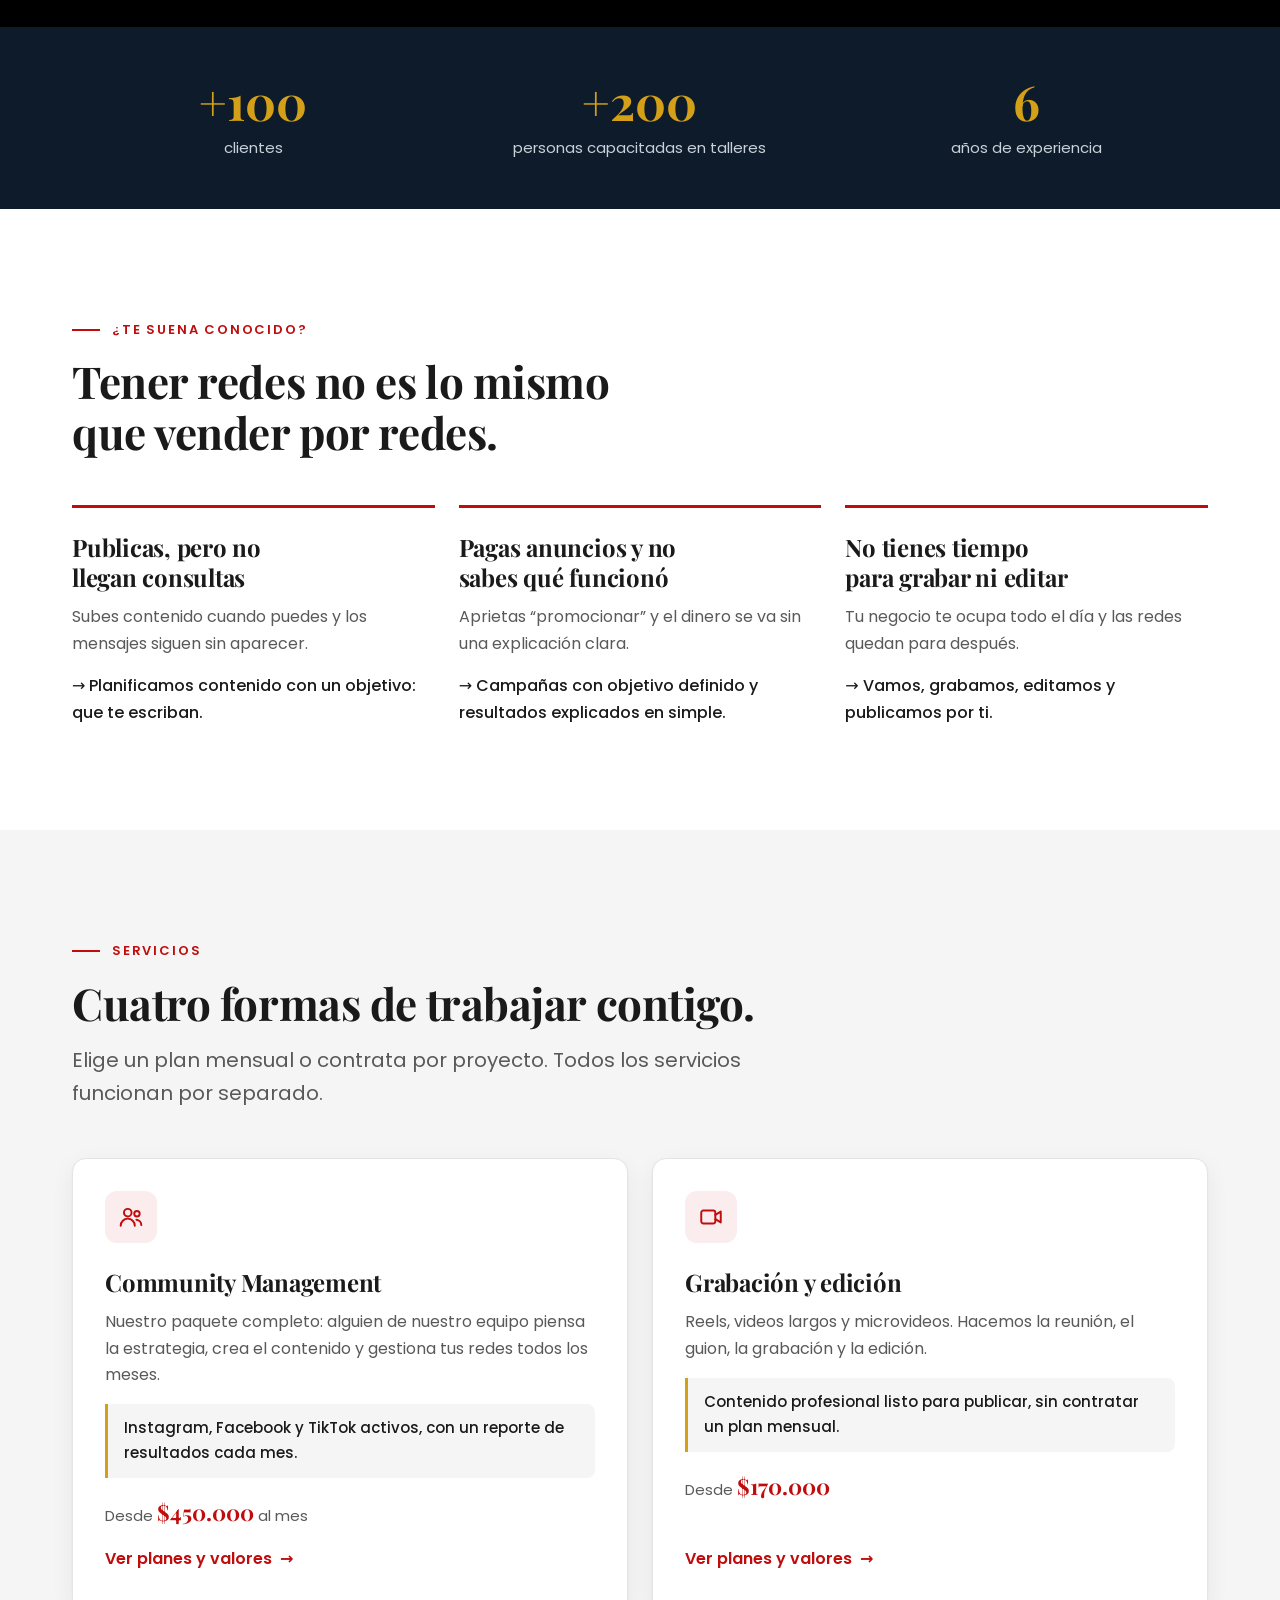
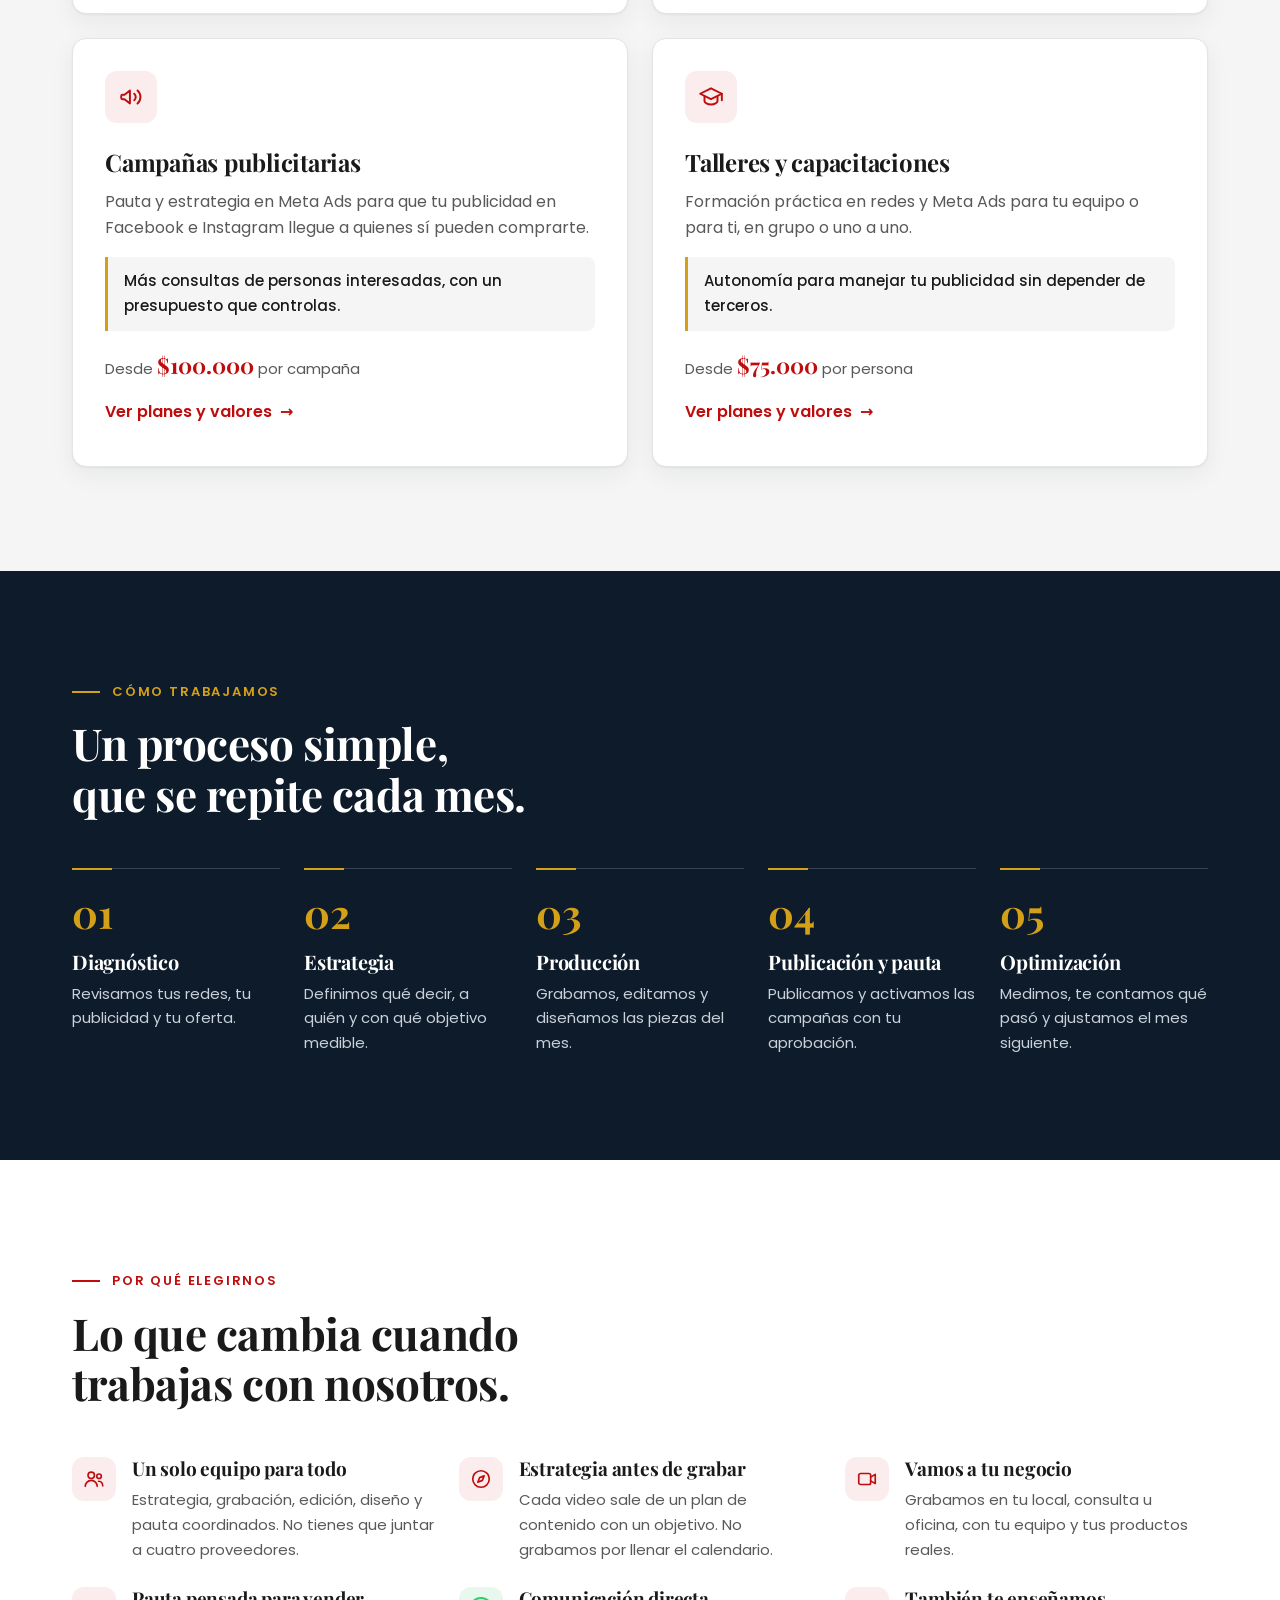
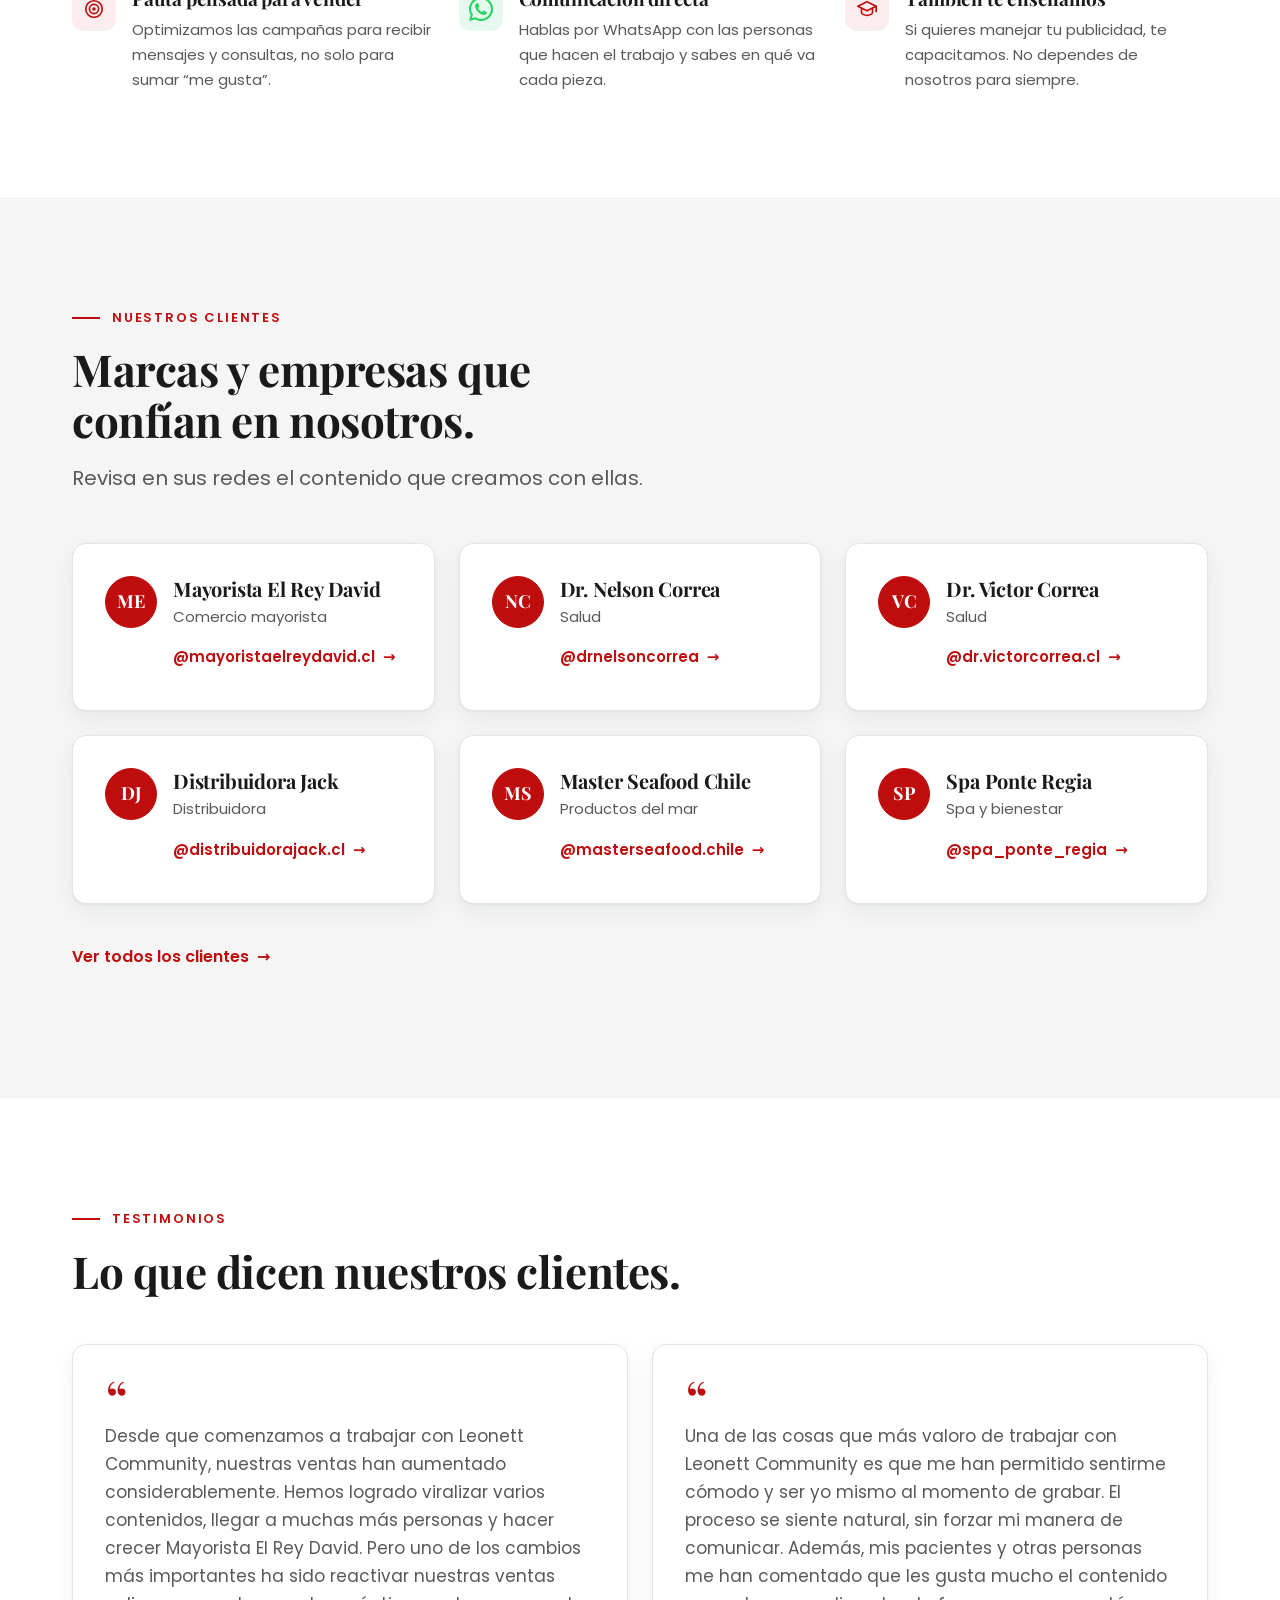
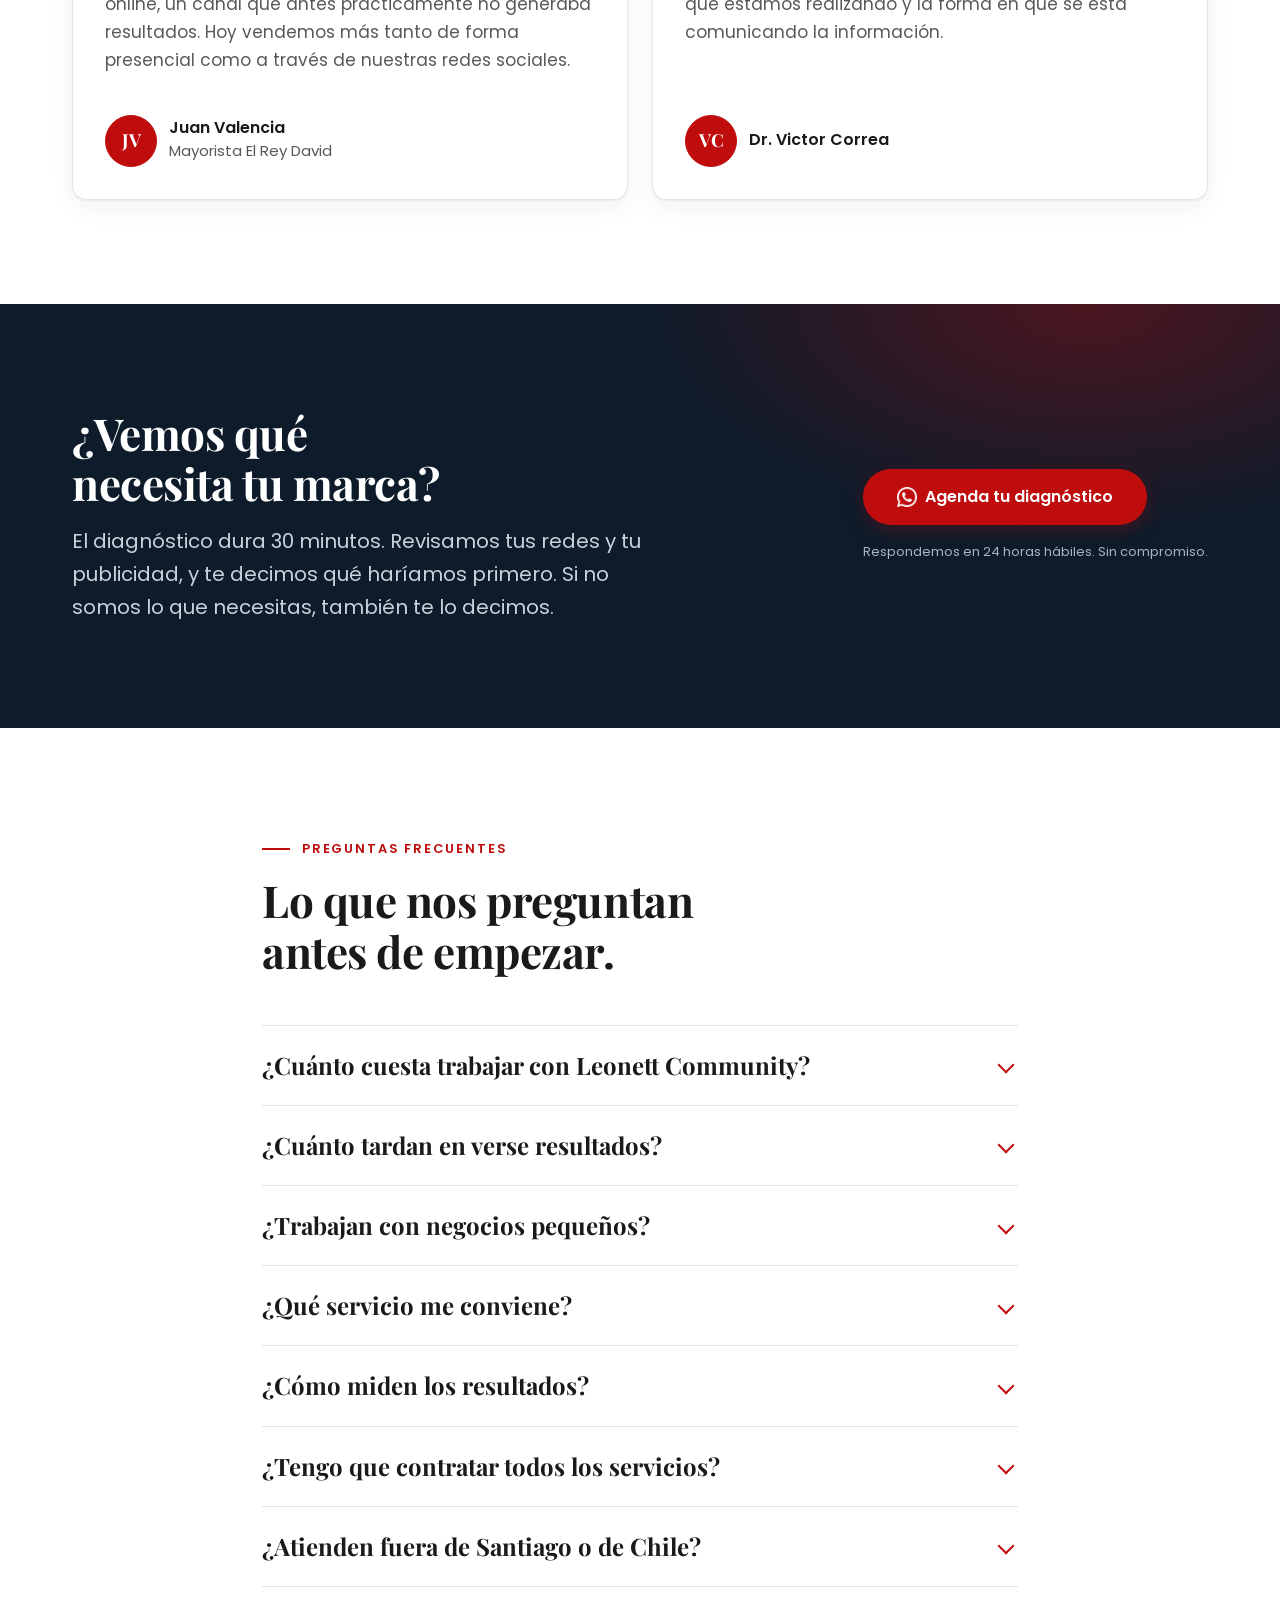
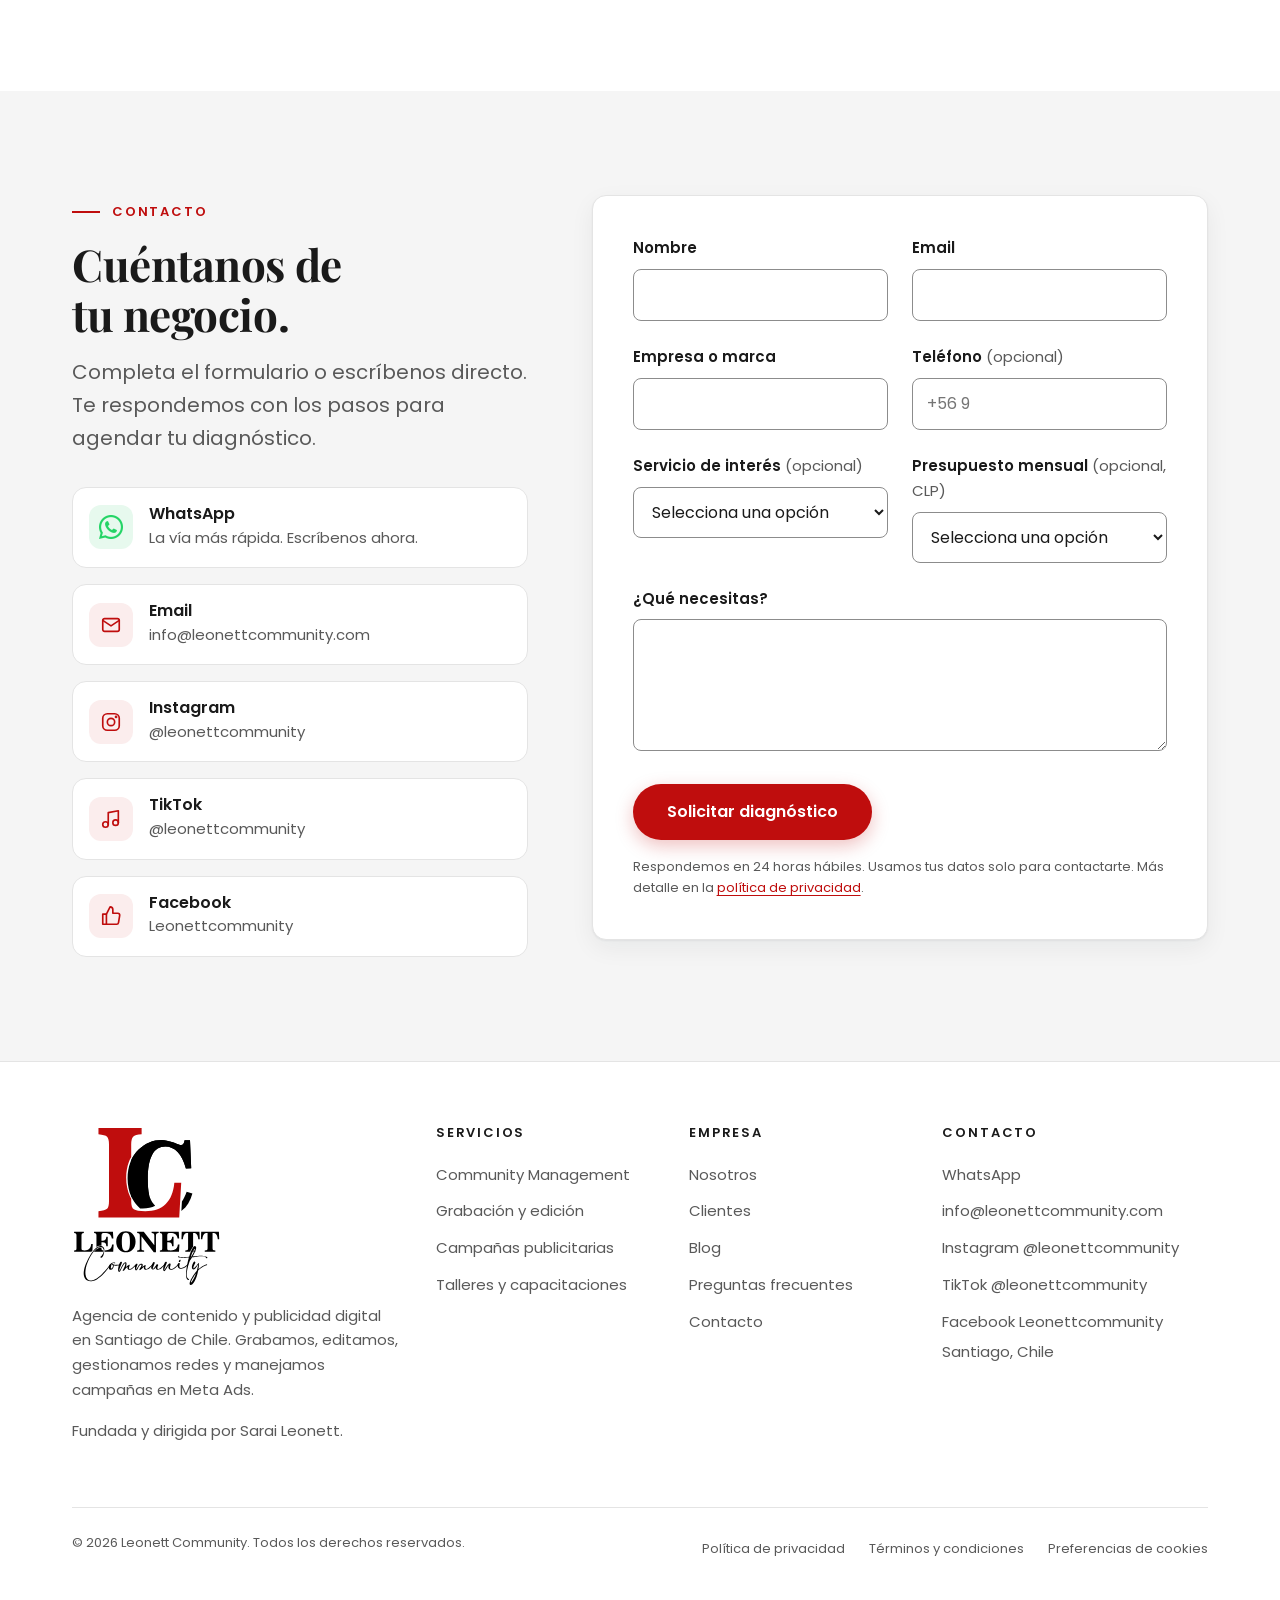
==== commit 49bb2c52: "Portada: retocar foto de Sarai Co-Authored-By: Claude Opus 5.5 <noreply@anthropic.com> Claude-Sessio" ====
--- a/index.html
+++ b/index.html
@@ -33,7 +33,7 @@
   <link rel="apple-touch-icon" href="images/apple-touch-icon.png">
   <link rel="preload" href="fonts/playfair-display.woff2" as="font" type="font/woff2" crossorigin>
   <link rel="preload" href="fonts/poppins-400.woff2" as="font" type="font/woff2" crossorigin>
-  <link rel="preload" href="images/hero-sarai.webp" as="image" type="image/webp" imagesrcset="images/hero-sarai-464.webp 464w, images/hero-sarai.webp 928w" imagesizes="(min-width: 1024px) 560px, 90vw">
+  <link rel="preload" href="images/hero-sarai-v2.webp" as="image" type="image/webp" imagesrcset="images/hero-sarai-v2-464.webp 464w, images/hero-sarai-v2.webp 928w" imagesizes="(min-width: 1024px) 560px, 90vw">
   <link rel="stylesheet" href="css/styles.css?v=20261124b">
   <script>document.documentElement.classList.add("js");</script>
   <script type="application/ld+json">{"@context": "https://schema.org", "@type": "WebSite", "name": "Leonett Community", "alternateName": ["Leonett", "Leonett Community Chile"], "url": "https://leonettcommunity.com/"}</script>
@@ -86,7 +86,7 @@
 
         <!-- Foto de Sarai Leonett con etiquetas (Meta Ads, Estrategia digital, crecimiento) -->
         <div class="hero__foto">
-          <img src="images/hero-sarai.webp" srcset="images/hero-sarai-464.webp 464w, images/hero-sarai.webp 928w" sizes="(min-width: 1024px) 560px, 90vw" alt="Sarai Leonett, fundadora de Leonett Community" width="928" height="1024" fetchpriority="high">
+          <img src="images/hero-sarai-v2.webp" srcset="images/hero-sarai-v2-464.webp 464w, images/hero-sarai-v2.webp 928w" sizes="(min-width: 1024px) 560px, 90vw" alt="Sarai Leonett, fundadora de Leonett Community" width="928" height="1024" fetchpriority="high">
         </div>
       </div>
     </section>
